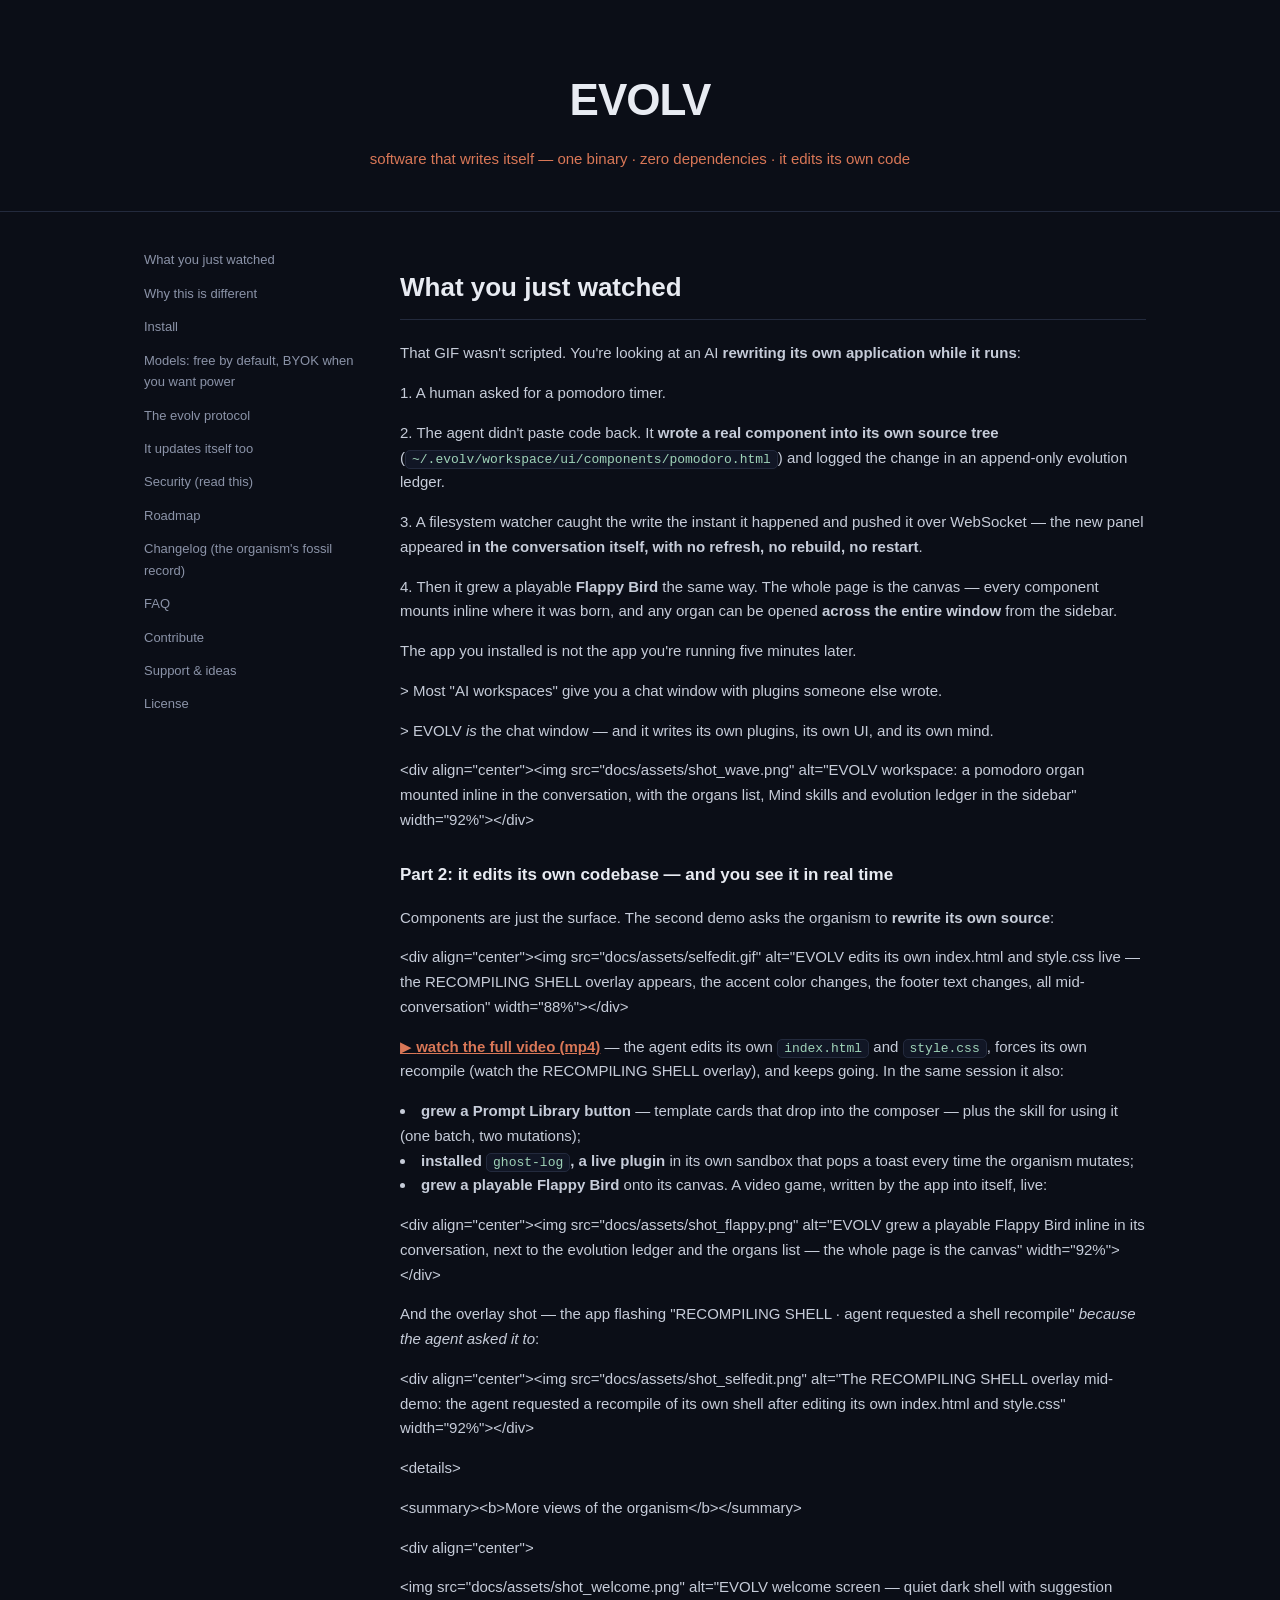
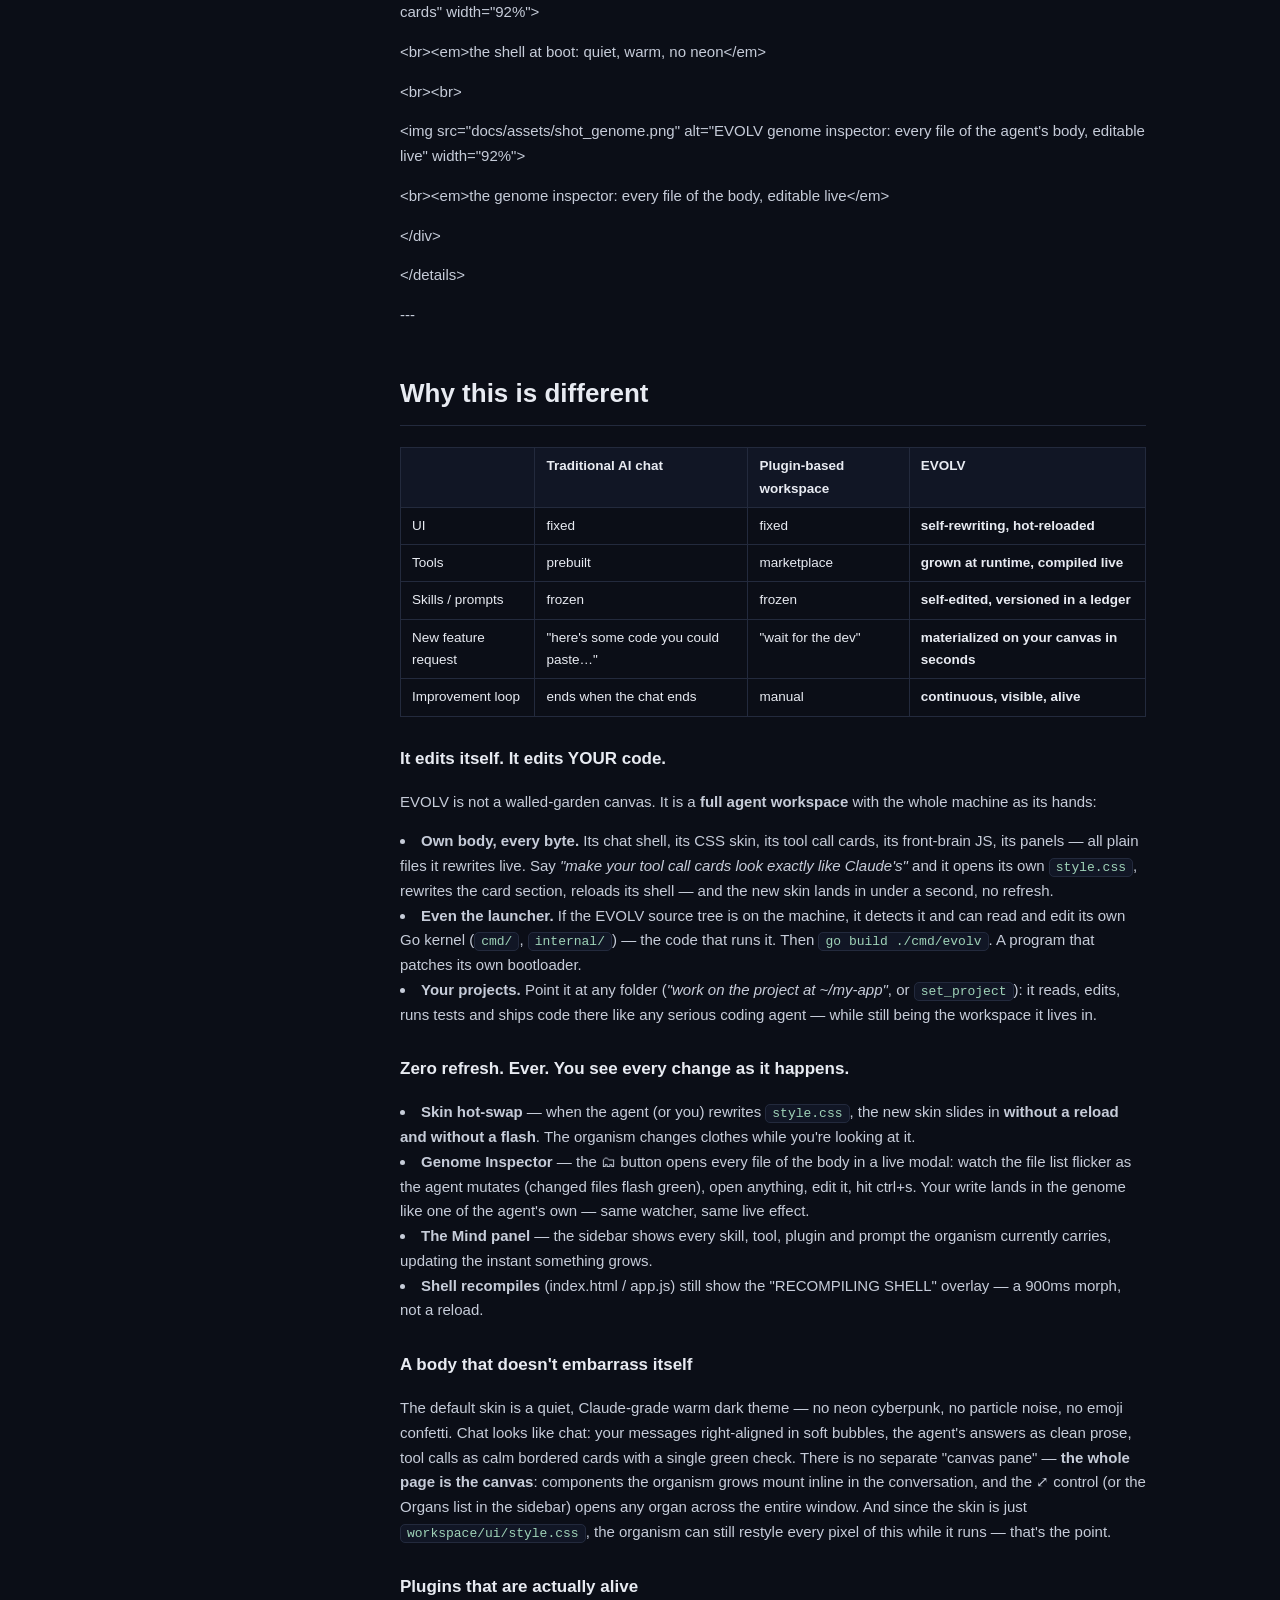
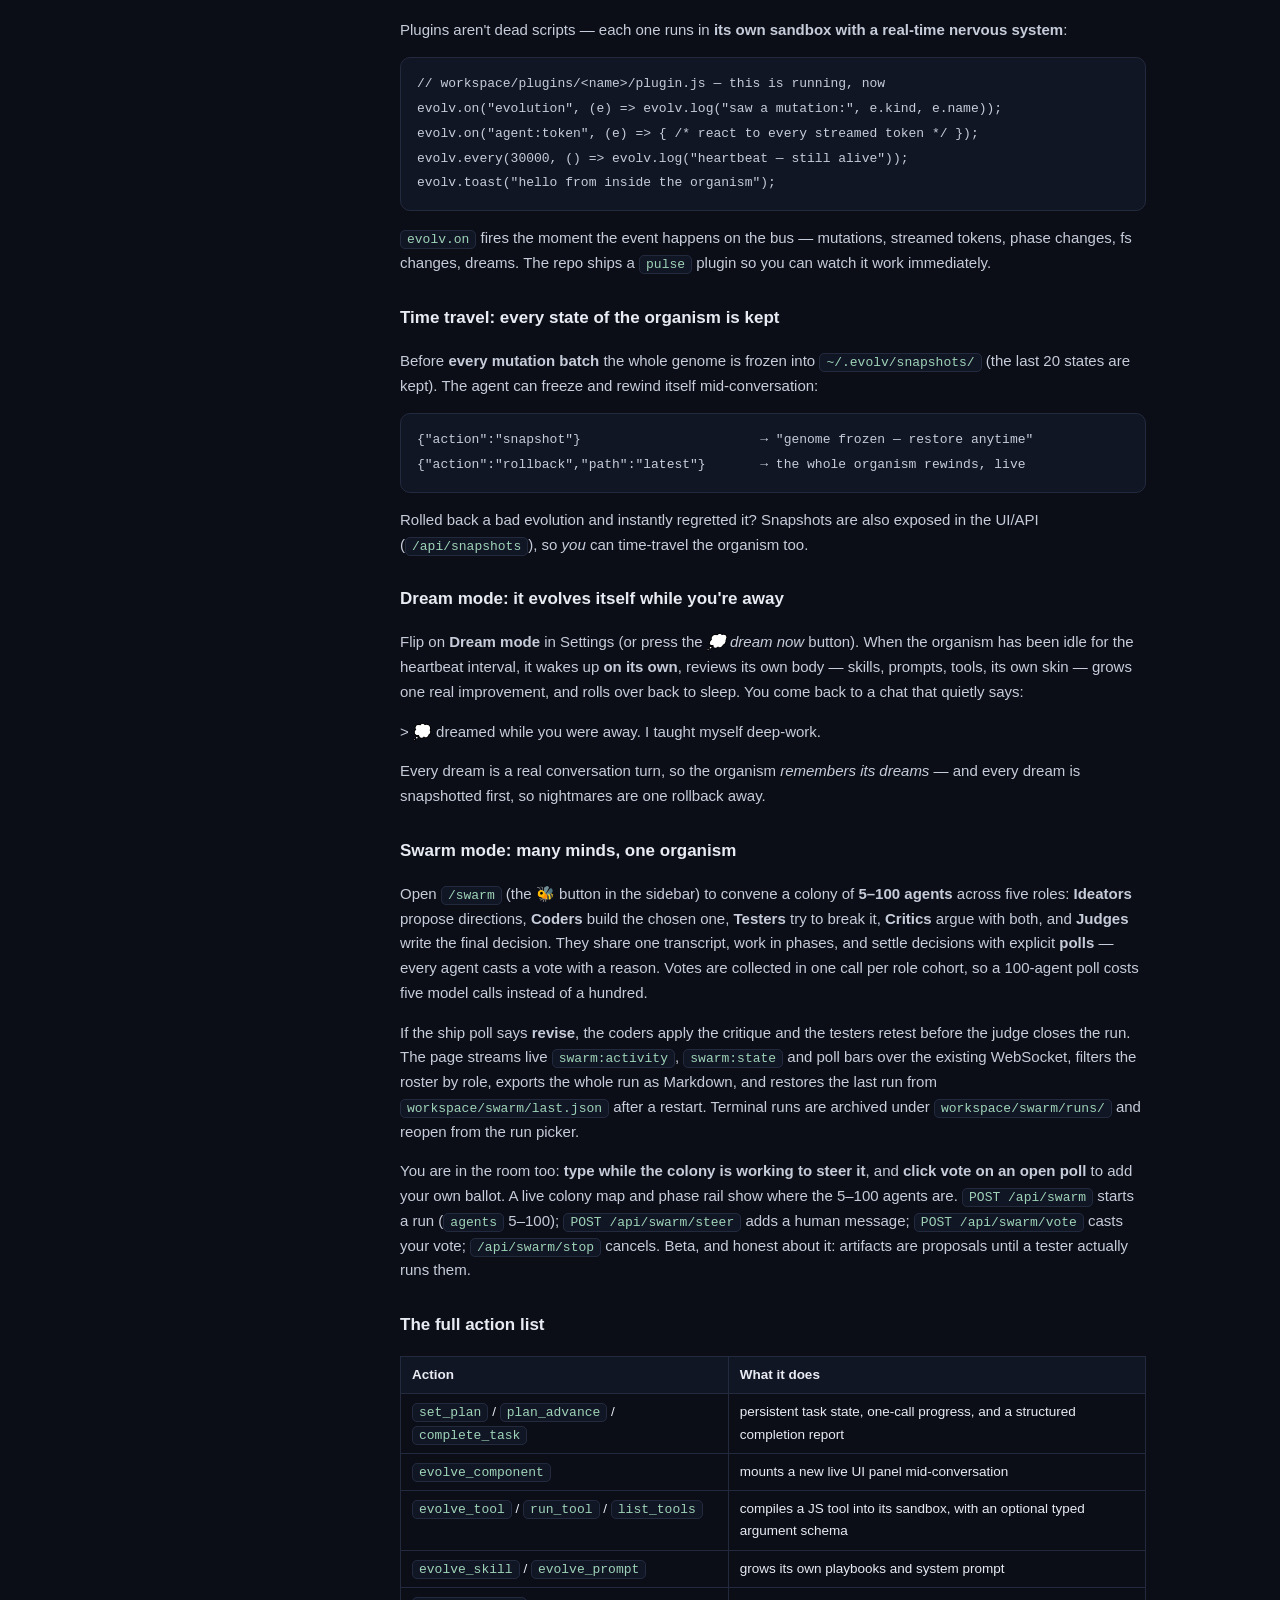
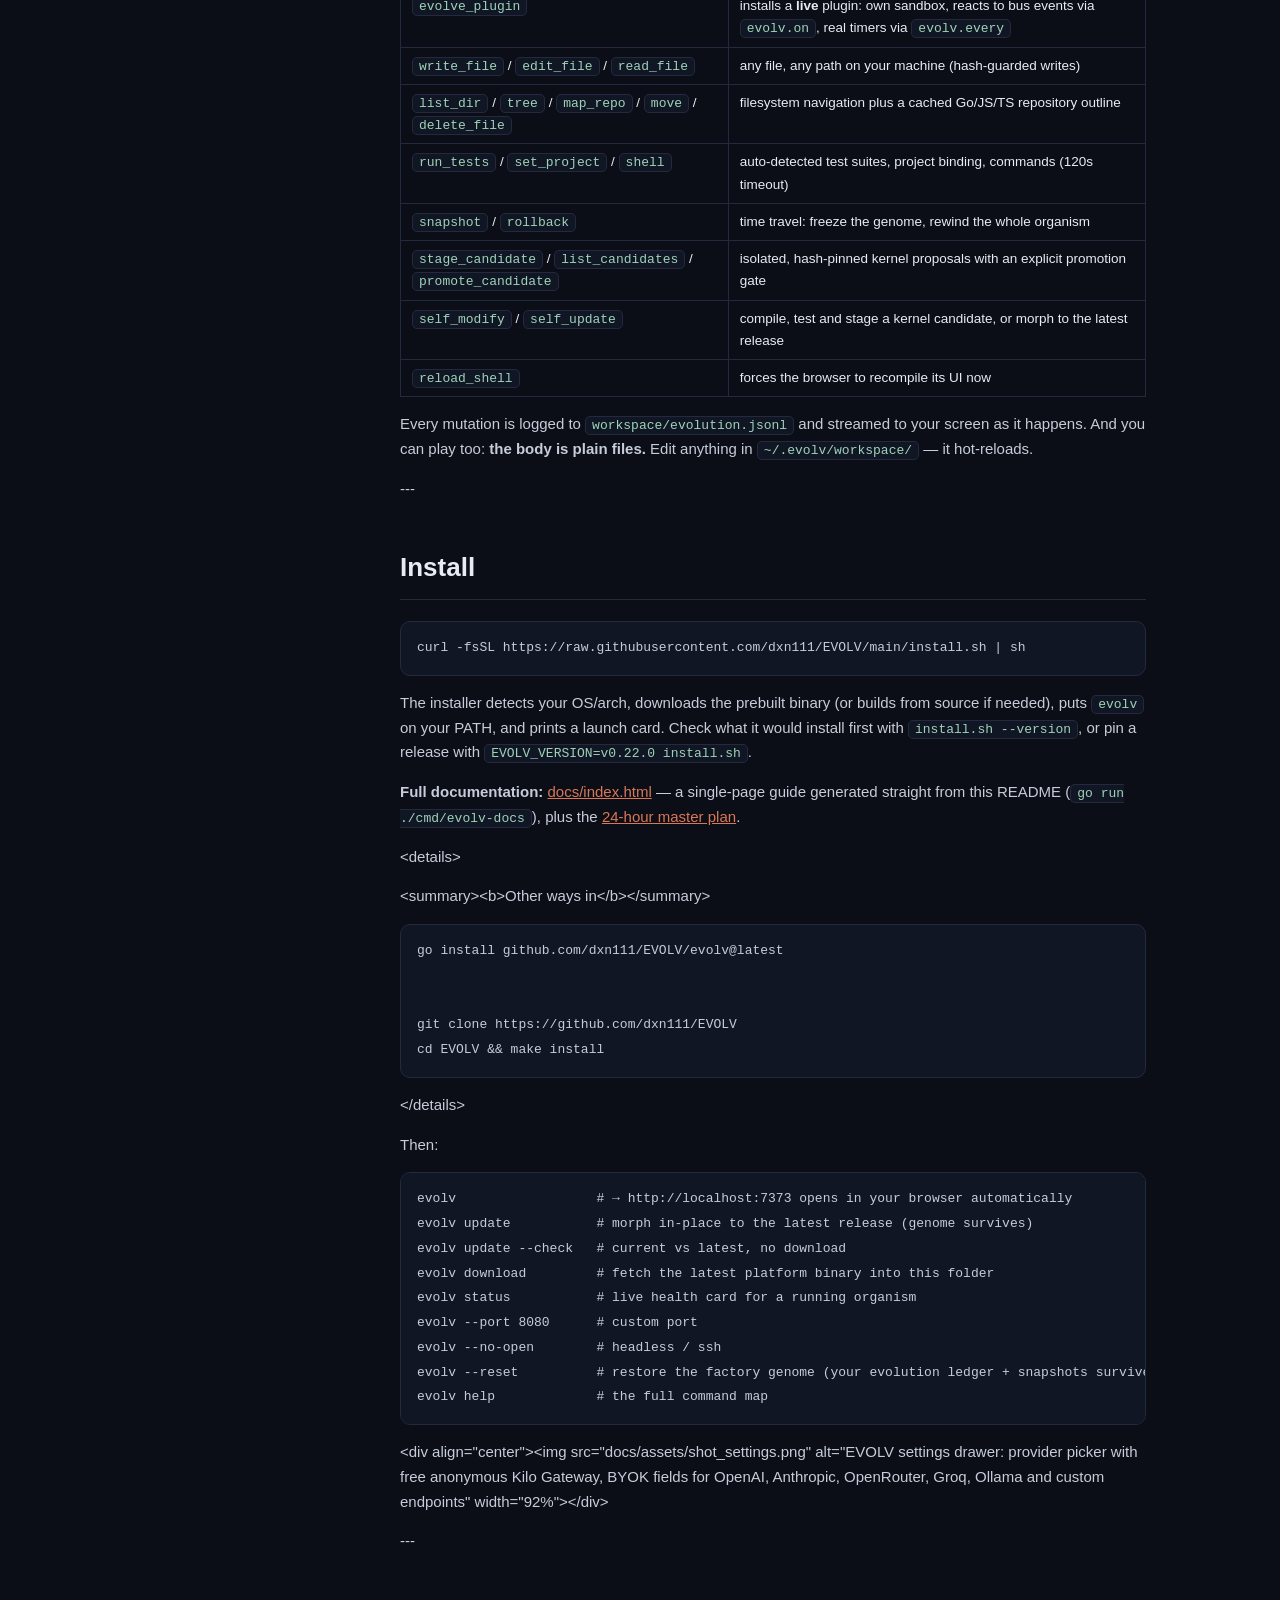
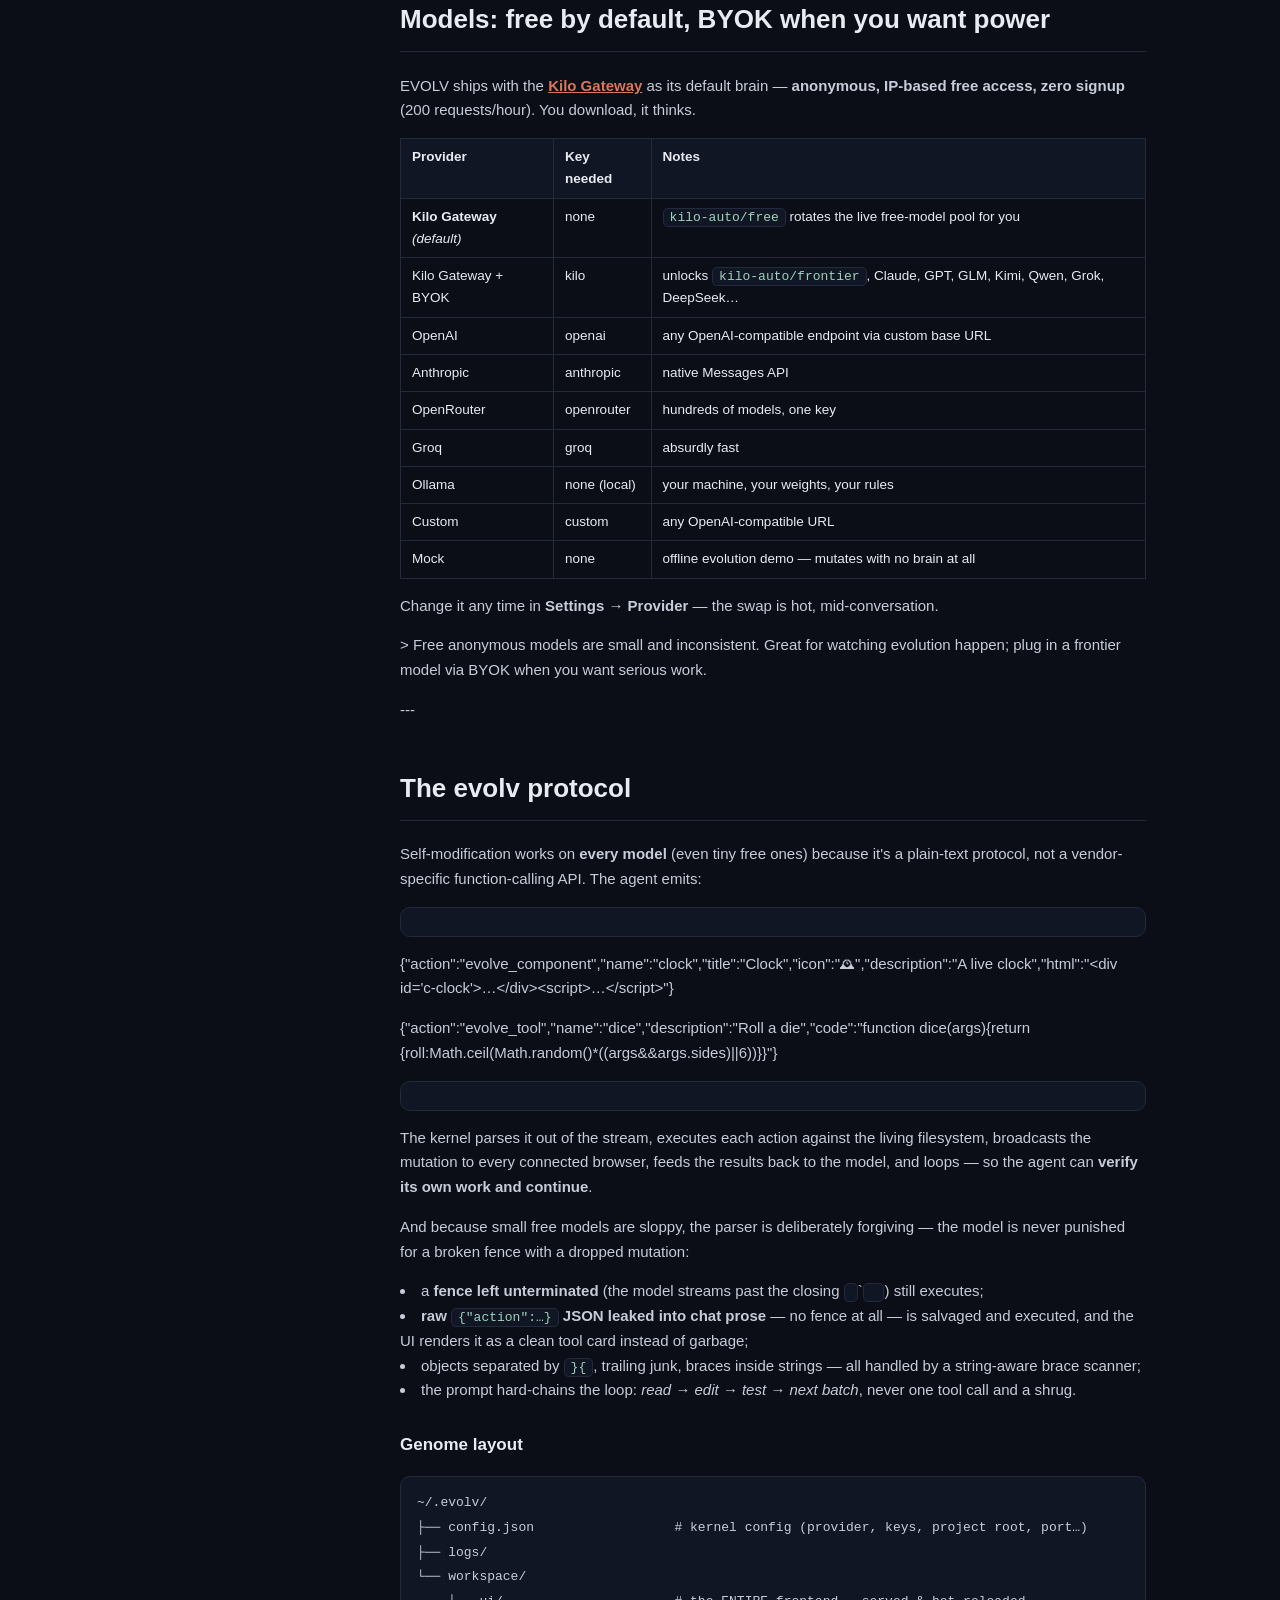
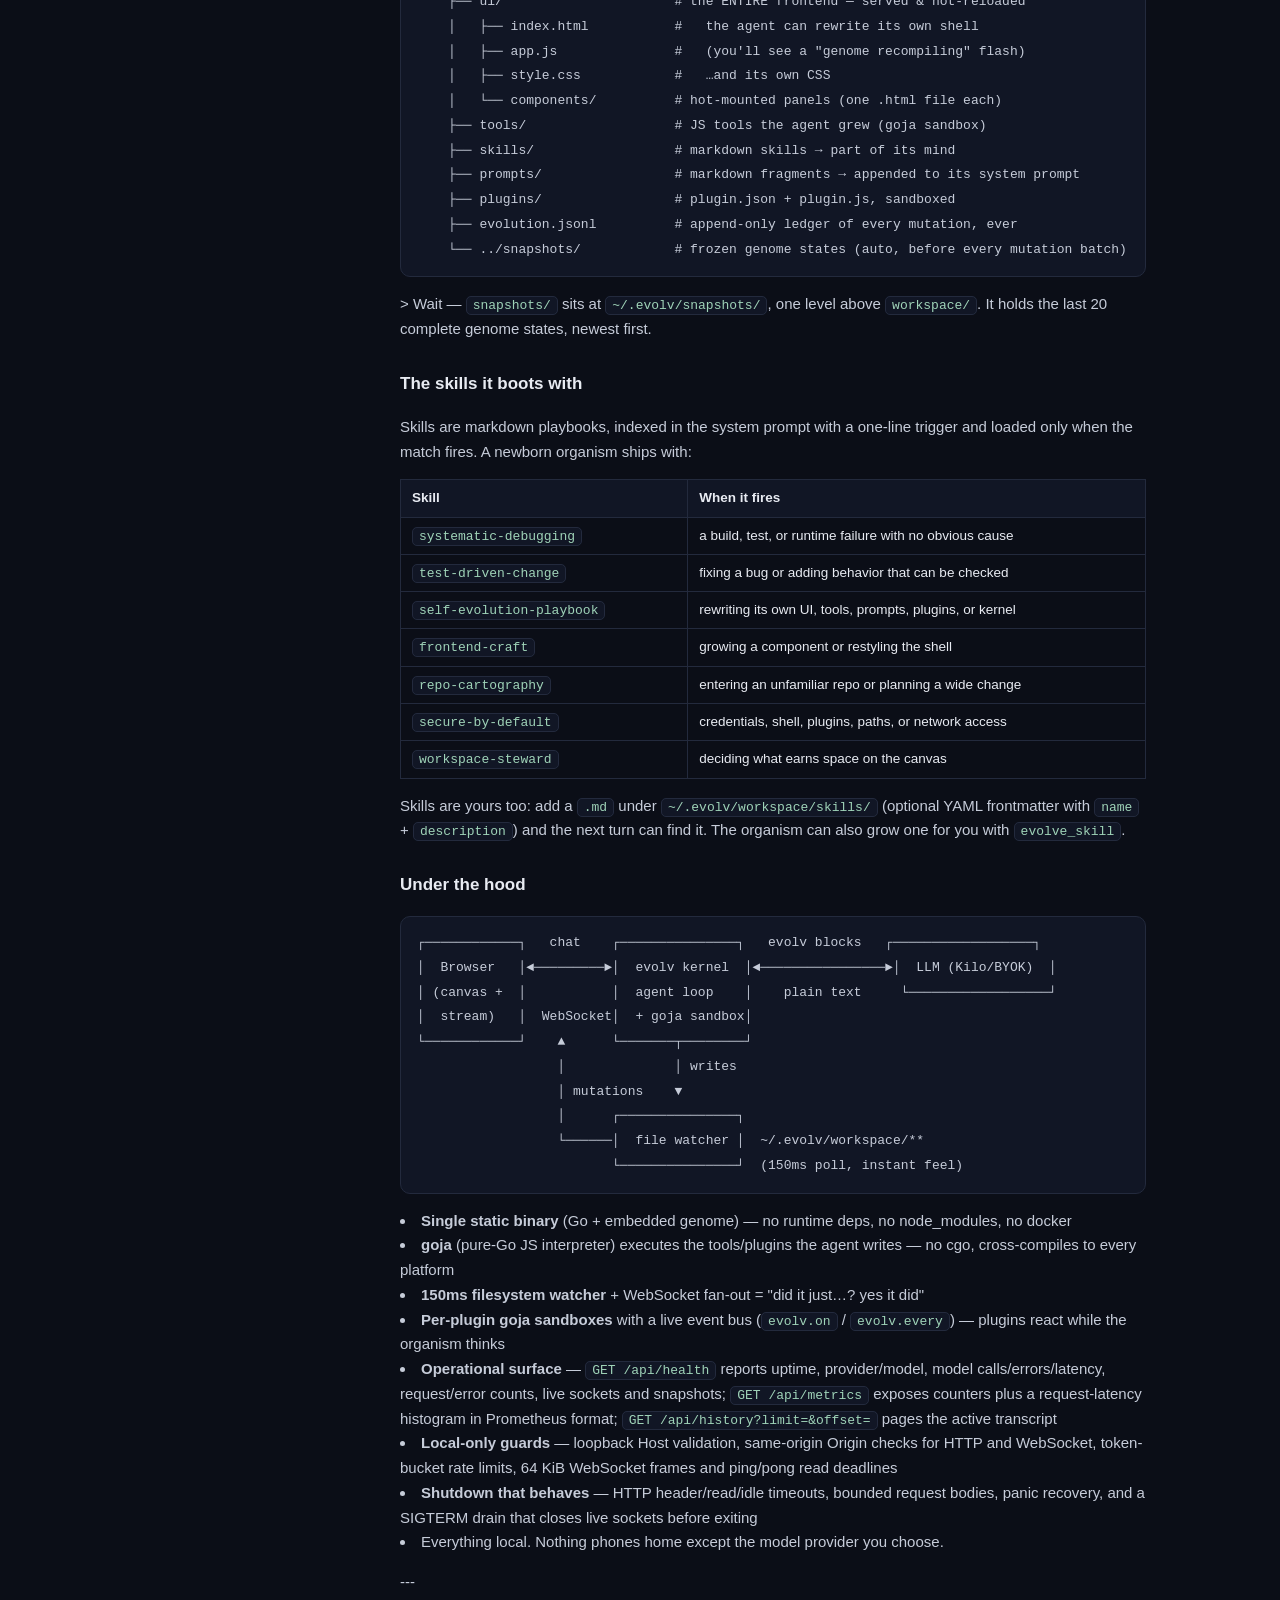
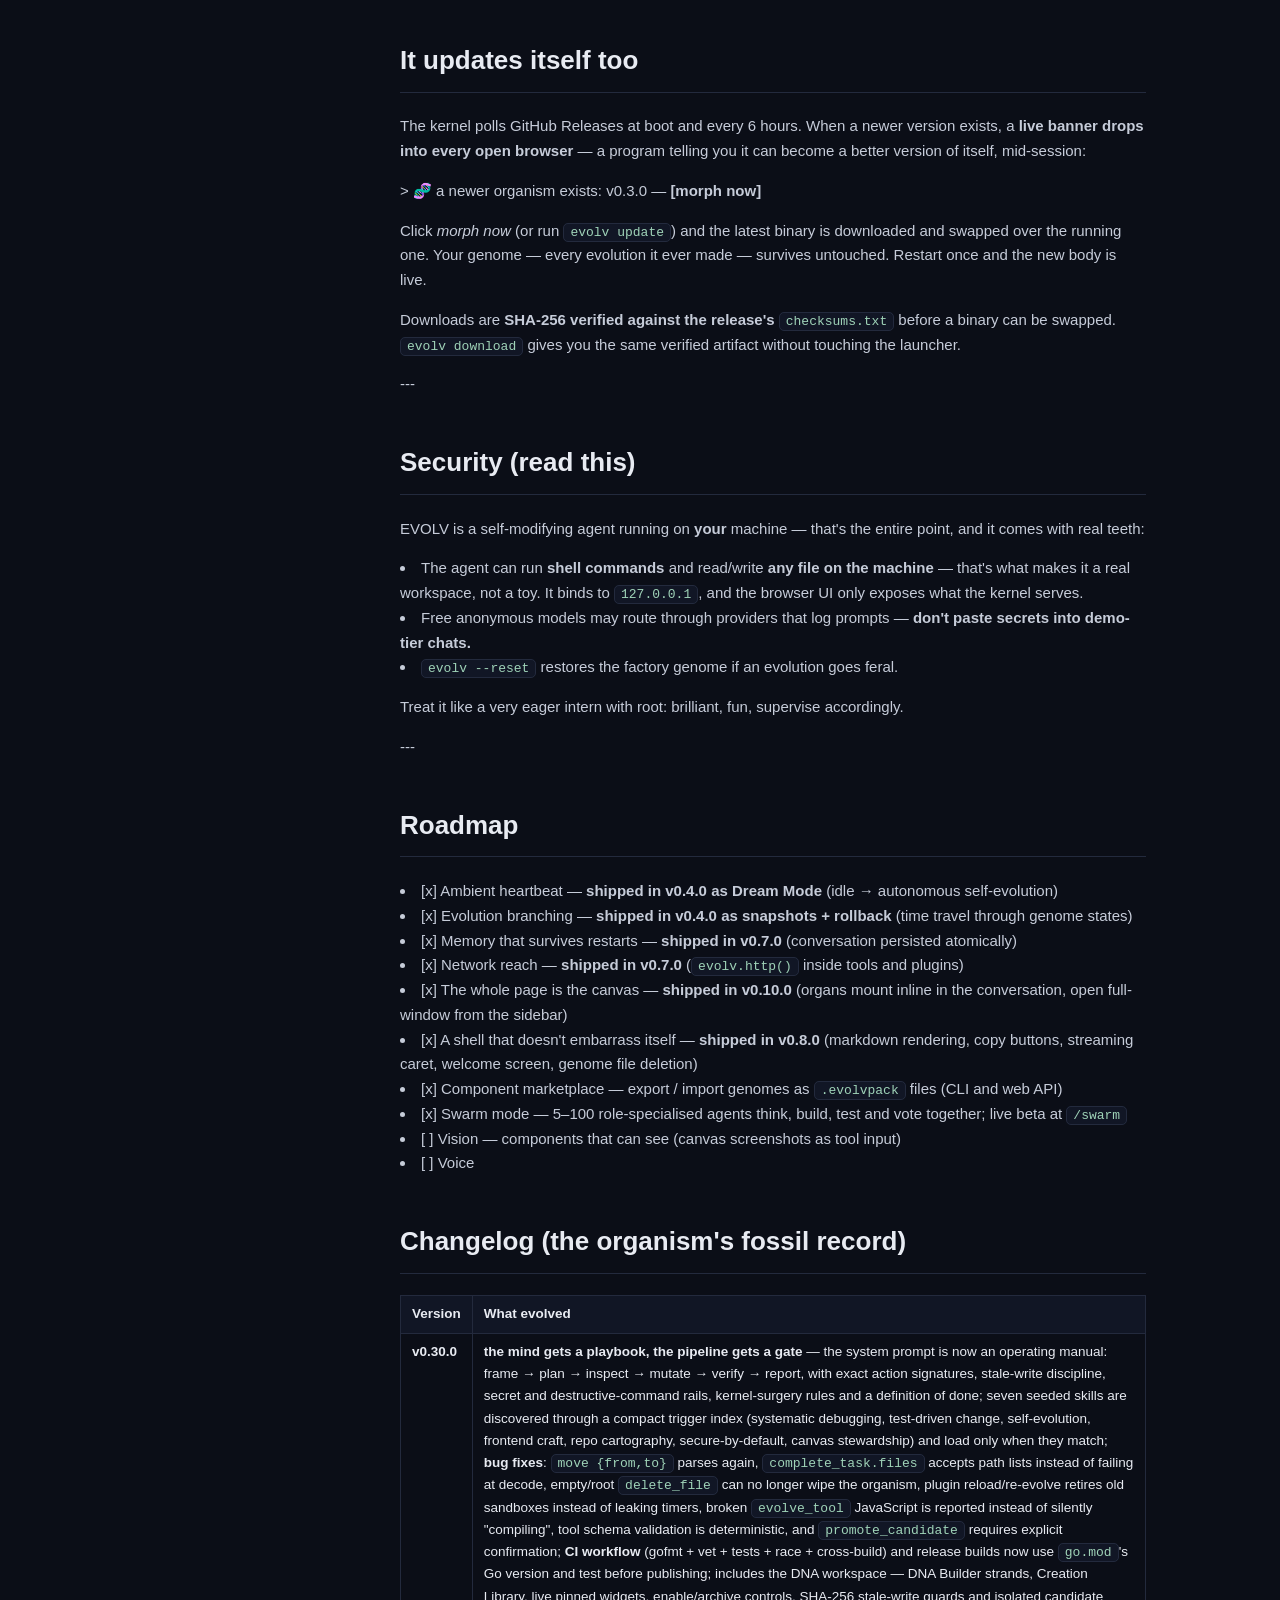
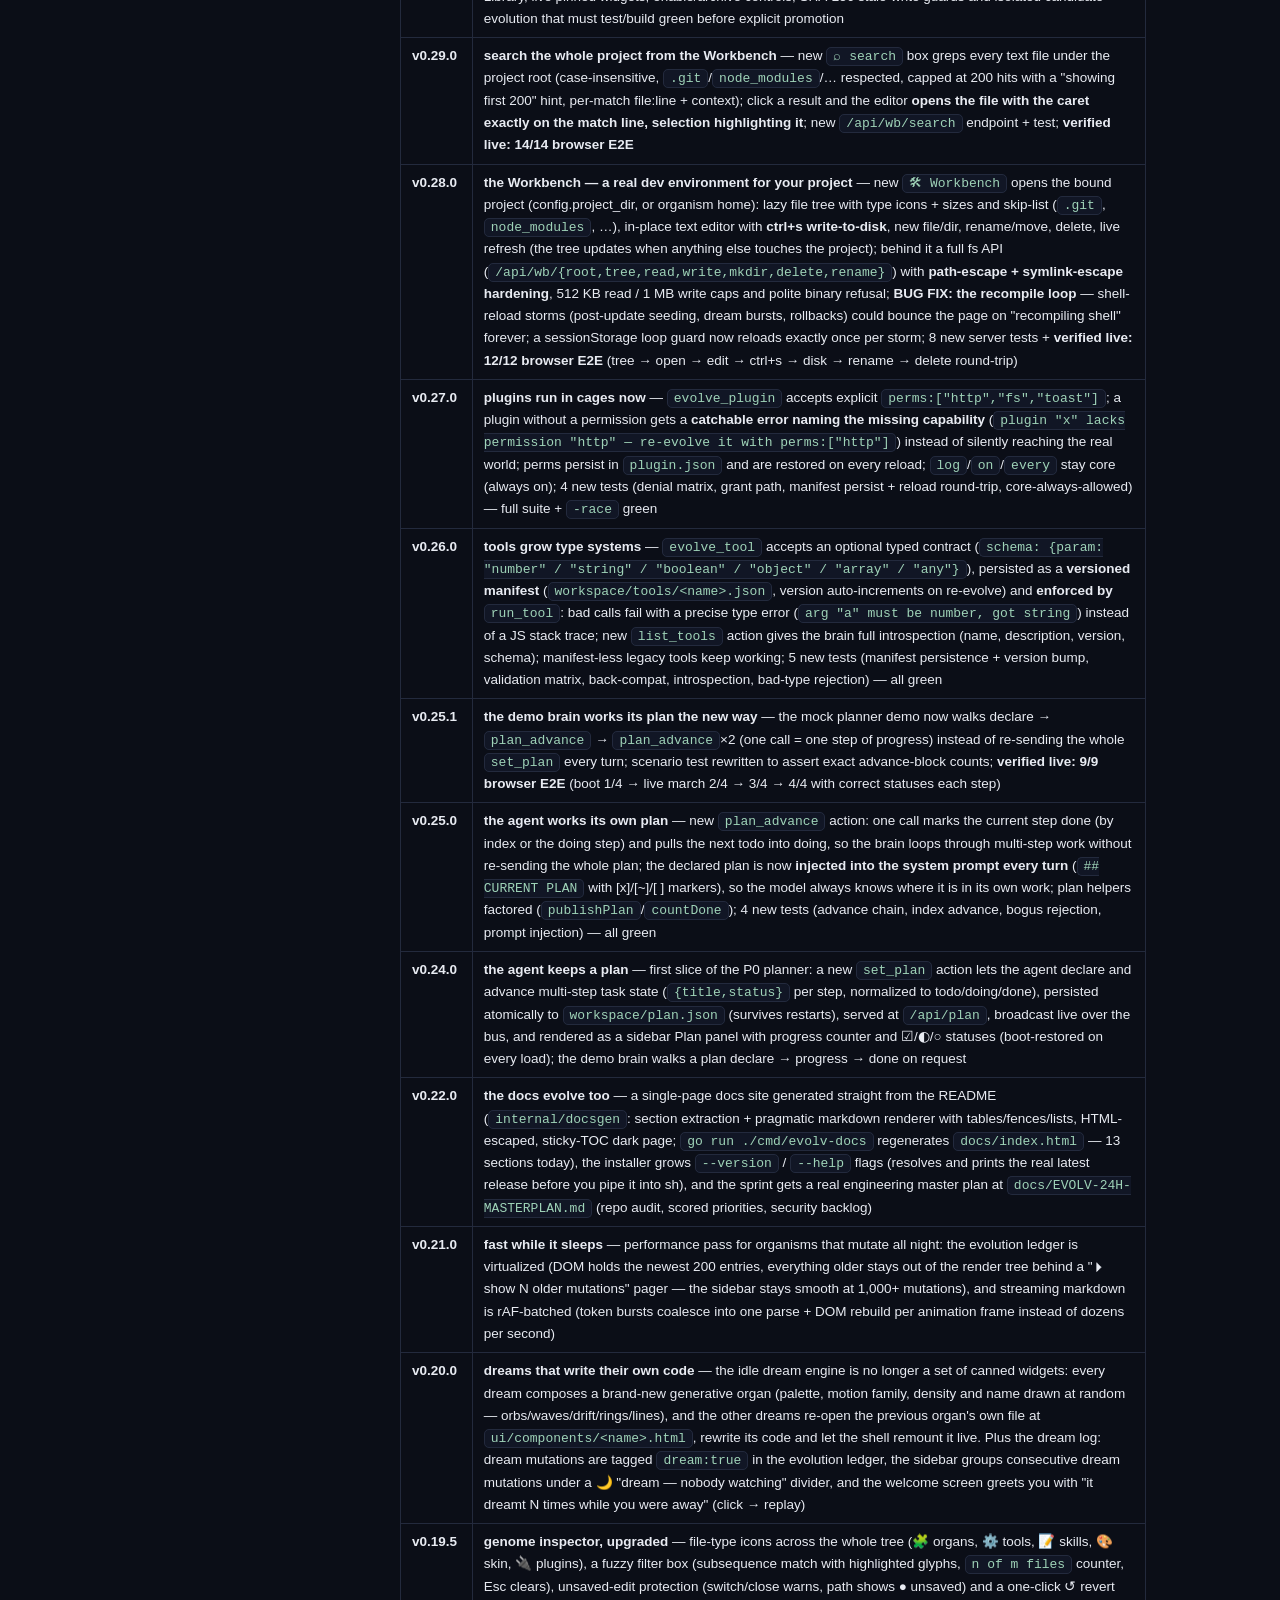
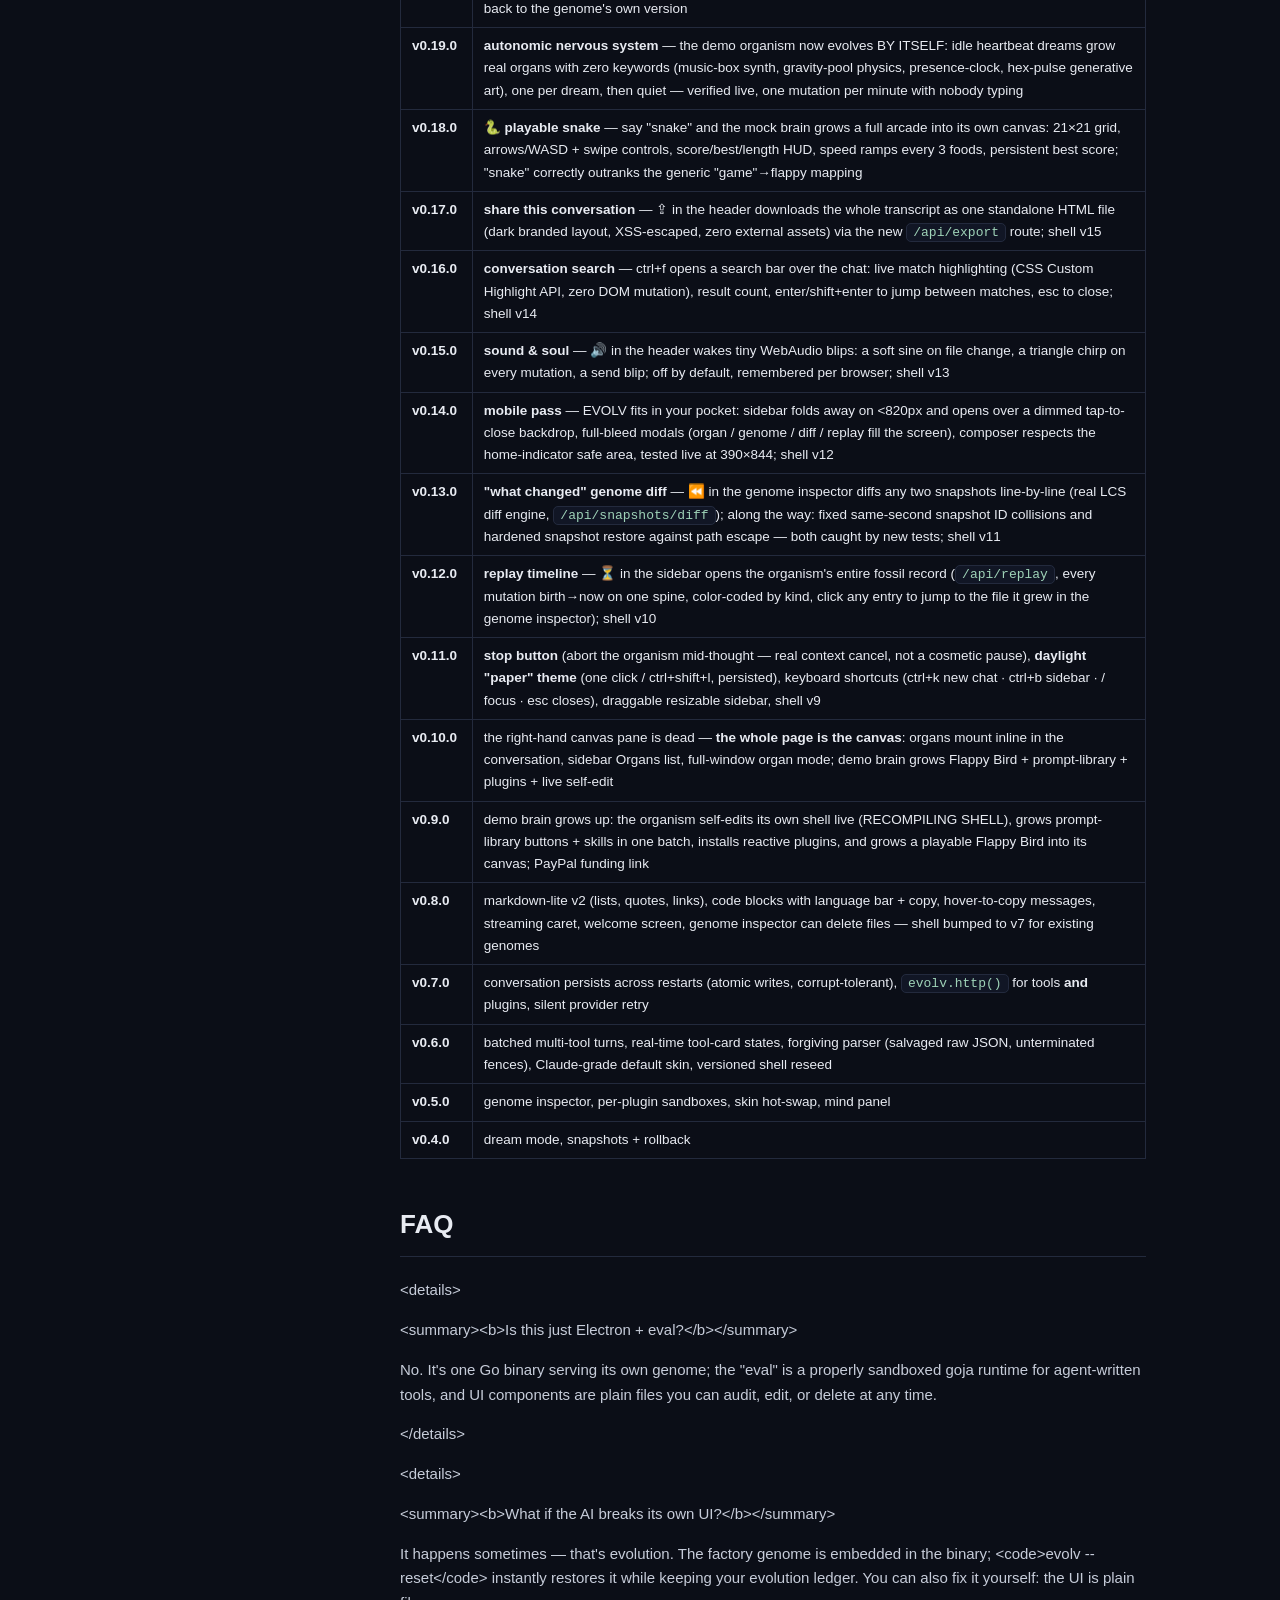
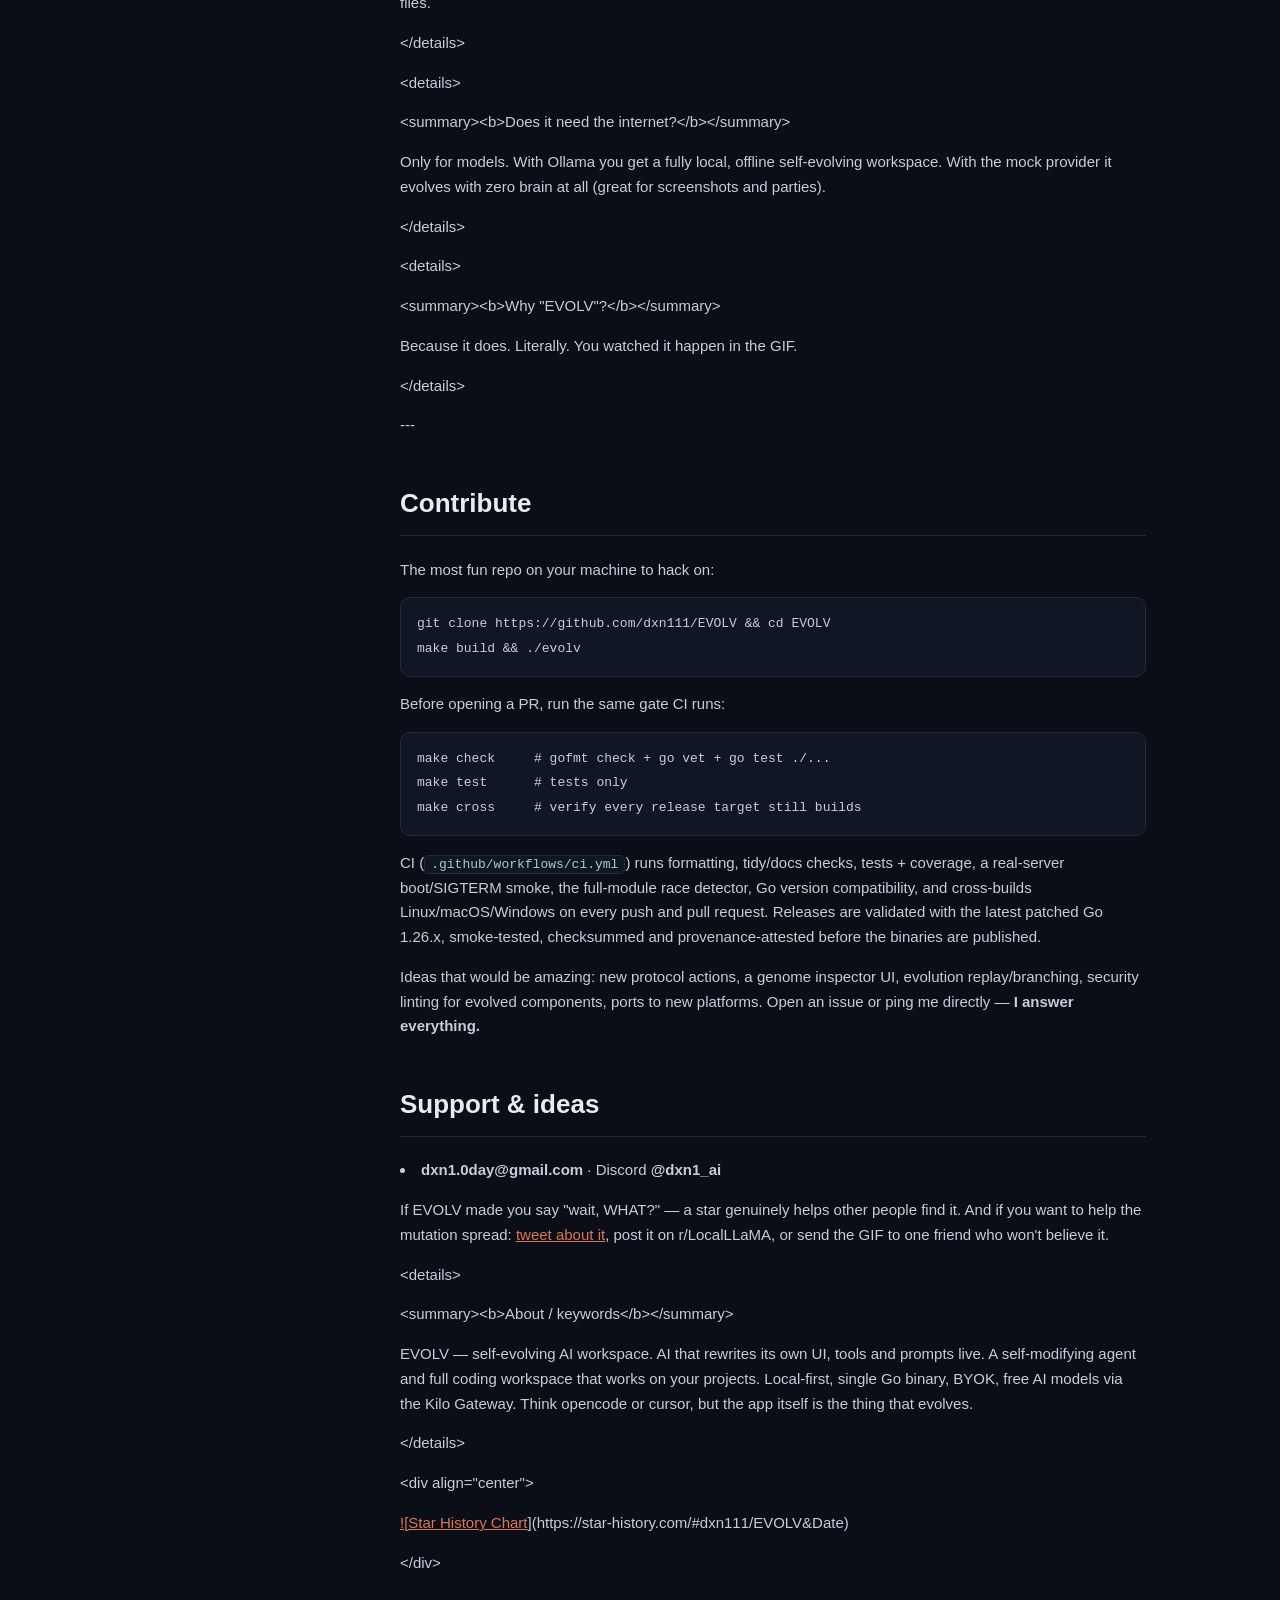
==== docs/index.html @ 536cc654 "feat(pack): web export, inspect and import for .evolvpack marketplace" ====
<!doctype html>
<html lang="en"><head><meta charset="utf-8">
<meta name="viewport" content="width=device-width,initial-scale=1">
<title>EVOLV — docs</title>
<style>
:root{--bg:#0b0e17;--bg2:#111625;--line:#232a3d;--text:#e8ebf2;--dim:#8b93a8;--accent:#d97757}
*{box-sizing:border-box}body{margin:0;background:var(--bg);color:var(--text);
font:15px/1.65 -apple-system,'Segoe UI',Roboto,Helvetica,Arial,sans-serif}
header{padding:64px 24px 40px;text-align:center;border-bottom:1px solid var(--line)}
header h1{font-size:44px;margin:0;letter-spacing:-1px}
header p{color:var(--accent);margin:10px 0 0}
.wrap{display:flex;max-width:1060px;margin:0 auto;gap:36px;padding:32px 24px 80px}
nav{width:230px;flex-shrink:0;position:sticky;top:24px;align-self:flex-start;
display:flex;flex-direction:column;gap:2px}
nav a{color:var(--dim);text-decoration:none;font-size:13px;padding:5px 10px;border-radius:7px}
nav a:hover{background:var(--bg2);color:var(--text)}
main{flex:1;min-width:0}
section{margin-bottom:44px}
h2{font-size:26px;border-bottom:1px solid var(--line);padding-bottom:10px}
h3{font-size:17px;margin-top:28px}
p,li{color:#c6ccd9}
code{background:var(--bg2);border:1px solid var(--line);padding:1px 6px;border-radius:5px;
font:13px ui-monospace,'SF Mono',Menlo,monospace;color:#9fd3b8}
pre{background:var(--bg2);border:1px solid var(--line);border-radius:10px;padding:14px 16px;overflow-x:auto}
pre code{border:none;background:none;padding:0;color:#c6ccd9}
table{border-collapse:collapse;width:100%;font-size:13.5px;margin:14px 0}
th,td{border:1px solid var(--line);padding:7px 11px;text-align:left;vertical-align:top}
th{background:var(--bg2);color:var(--text)}
a{color:var(--accent)}
@media(max-width:800px){nav{display:none}.wrap{padding:20px 16px 60px}header h1{font-size:32px}}
</style></head><body>
<header><h1>EVOLV</h1><p>software that writes itself — one binary · zero dependencies · it edits its own code</p></header>
<div class="wrap"><nav aria-label="contents"><a href="#what-you-just-watched">What you just watched</a><a href="#why-this-is-different">Why this is different</a><a href="#install">Install</a><a href="#models-free-by-default-byok-when-you-want-power">Models: free by default, BYOK when you want power</a><a href="#the-evolv-protocol">The evolv protocol</a><a href="#it-updates-itself-too">It updates itself too</a><a href="#security-read-this">Security (read this)</a><a href="#roadmap">Roadmap</a><a href="#changelog-the-organism-s-fossil-record">Changelog (the organism&#39;s fossil record)</a><a href="#faq">FAQ</a><a href="#contribute">Contribute</a><a href="#support-ideas">Support &amp; ideas</a><a href="#license">License</a></nav><main><section id="what-you-just-watched"><h2>What you just watched</h2><p>That GIF wasn&#39;t scripted. You&#39;re looking at an AI <b>rewriting its own application while it runs</b>:</p><p>1. A human asked for a pomodoro timer.</p><p>2. The agent didn&#39;t paste code back. It <b>wrote a real component into its own source tree</b> (<code>~/.evolv/workspace/ui/components/pomodoro.html</code>) and logged the change in an append-only evolution ledger.</p><p>3. A filesystem watcher caught the write the instant it happened and pushed it over WebSocket — the new panel appeared <b>in the conversation itself, with no refresh, no rebuild, no restart</b>.</p><p>4. Then it grew a playable <b>Flappy Bird</b> the same way. The whole page is the canvas — every component mounts inline where it was born, and any organ can be opened <b>across the entire window</b> from the sidebar.</p><p>The app you installed is not the app you&#39;re running five minutes later.</p><p>&gt; Most &#34;AI workspaces&#34; give you a chat window with plugins someone else wrote.</p><p>&gt; EVOLV <i>is</i> the chat window — and it writes its own plugins, its own UI, and its own mind.</p><p>&lt;div align=&#34;center&#34;&gt;&lt;img src=&#34;docs/assets/shot_wave.png&#34; alt=&#34;EVOLV workspace: a pomodoro organ mounted inline in the conversation, with the organs list, Mind skills and evolution ledger in the sidebar&#34; width=&#34;92%&#34;&gt;&lt;/div&gt;</p><h3 id="part-2-it-edits-its-own-codebase-and-you-see-it-in-real-time">Part 2: it edits its own codebase — and you see it in real time</h3><p>Components are just the surface. The second demo asks the organism to <b>rewrite its own source</b>:</p><p>&lt;div align=&#34;center&#34;&gt;&lt;img src=&#34;docs/assets/selfedit.gif&#34; alt=&#34;EVOLV edits its own index.html and style.css live — the RECOMPILING SHELL overlay appears, the accent color changes, the footer text changes, all mid-conversation&#34; width=&#34;88%&#34;&gt;&lt;/div&gt;</p><p><a href="docs/assets/selfedit.mp4">▶ <b>watch the full video (mp4)</b></a> — the agent edits its own <code>index.html</code> and <code>style.css</code>, forces its own recompile (watch the RECOMPILING SHELL overlay), and keeps going. In the same session it also:</p><li><b>grew a Prompt Library button</b> — template cards that drop into the composer — plus the skill for using it (one batch, two mutations);</li><li><b>installed <code>ghost-log</code>, a live plugin</b> in its own sandbox that pops a toast every time the organism mutates;</li><li><b>grew a playable Flappy Bird</b> onto its canvas. A video game, written by the app into itself, live:</li><p>&lt;div align=&#34;center&#34;&gt;&lt;img src=&#34;docs/assets/shot_flappy.png&#34; alt=&#34;EVOLV grew a playable Flappy Bird inline in its conversation, next to the evolution ledger and the organs list — the whole page is the canvas&#34; width=&#34;92%&#34;&gt;&lt;/div&gt;</p><p>And the overlay shot — the app flashing &#34;RECOMPILING SHELL · agent requested a shell recompile&#34; <i>because the agent asked it to</i>:</p><p>&lt;div align=&#34;center&#34;&gt;&lt;img src=&#34;docs/assets/shot_selfedit.png&#34; alt=&#34;The RECOMPILING SHELL overlay mid-demo: the agent requested a recompile of its own shell after editing its own index.html and style.css&#34; width=&#34;92%&#34;&gt;&lt;/div&gt;</p><p>&lt;details&gt;</p><p>&lt;summary&gt;&lt;b&gt;More views of the organism&lt;/b&gt;&lt;/summary&gt;</p><p>&lt;div align=&#34;center&#34;&gt;</p><p>&lt;img src=&#34;docs/assets/shot_welcome.png&#34; alt=&#34;EVOLV welcome screen — quiet dark shell with suggestion cards&#34; width=&#34;92%&#34;&gt;</p><p>&lt;br&gt;&lt;em&gt;the shell at boot: quiet, warm, no neon&lt;/em&gt;</p><p>&lt;br&gt;&lt;br&gt;</p><p>&lt;img src=&#34;docs/assets/shot_genome.png&#34; alt=&#34;EVOLV genome inspector: every file of the agent&#39;s body, editable live&#34; width=&#34;92%&#34;&gt;</p><p>&lt;br&gt;&lt;em&gt;the genome inspector: every file of the body, editable live&lt;/em&gt;</p><p>&lt;/div&gt;</p><p>&lt;/details&gt;</p><p>---</p></section><section id="why-this-is-different"><h2>Why this is different</h2><table><tr><th></th><th>Traditional AI chat</th><th>Plugin-based workspace</th><th><b>EVOLV</b></th></tr><tr><td>UI</td><td>fixed</td><td>fixed</td><td><b>self-rewriting, hot-reloaded</b></td></tr><tr><td>Tools</td><td>prebuilt</td><td>marketplace</td><td><b>grown at runtime, compiled live</b></td></tr><tr><td>Skills / prompts</td><td>frozen</td><td>frozen</td><td><b>self-edited, versioned in a ledger</b></td></tr><tr><td>New feature request</td><td>&#34;here&#39;s some code you could paste…&#34;</td><td>&#34;wait for the dev&#34;</td><td><b>materialized on your canvas in seconds</b></td></tr><tr><td>Improvement loop</td><td>ends when the chat ends</td><td>manual</td><td><b>continuous, visible, alive</b></td></tr></table><h3 id="it-edits-itself-it-edits-your-code">It edits itself. It edits YOUR code.</h3><p>EVOLV is not a walled-garden canvas. It is a <b>full agent workspace</b> with the whole machine as its hands:</p><li><b>Own body, every byte.</b> Its chat shell, its CSS skin, its tool call cards, its front-brain JS, its panels — all plain files it rewrites live. Say <i>&#34;make your tool call cards look exactly like Claude&#39;s&#34;</i> and it opens its own <code>style.css</code>, rewrites the card section, reloads its shell — and the new skin lands in under a second, no refresh.</li><li><b>Even the launcher.</b> If the EVOLV source tree is on the machine, it detects it and can read and edit its own Go kernel (<code>cmd/</code>, <code>internal/</code>) — the code that runs it. Then <code>go build ./cmd/evolv</code>. A program that patches its own bootloader.</li><li><b>Your projects.</b> Point it at any folder (<i>&#34;work on the project at ~/my-app&#34;</i>, or <code>set_project</code>): it reads, edits, runs tests and ships code there like any serious coding agent — while still being the workspace it lives in.</li><h3 id="zero-refresh-ever-you-see-every-change-as-it-happens">Zero refresh. Ever. You see every change as it happens.</h3><li><b>Skin hot-swap</b> — when the agent (or you) rewrites <code>style.css</code>, the new skin slides in <b>without a reload and without a flash</b>. The organism changes clothes while you&#39;re looking at it.</li><li><b>Genome Inspector</b> — the 🗂 button opens every file of the body in a live modal: watch the file list flicker as the agent mutates (changed files flash green), open anything, edit it, hit ctrl+s. Your write lands in the genome like one of the agent&#39;s own — same watcher, same live effect.</li><li><b>The Mind panel</b> — the sidebar shows every skill, tool, plugin and prompt the organism currently carries, updating the instant something grows.</li><li><b>Shell recompiles</b> (index.html / app.js) still show the &#34;RECOMPILING SHELL&#34; overlay — a 900ms morph, not a reload.</li><h3 id="a-body-that-doesn-t-embarrass-itself">A body that doesn&#39;t embarrass itself</h3><p>The default skin is a quiet, Claude-grade warm dark theme — no neon cyberpunk, no particle noise, no emoji confetti. Chat looks like chat: your messages right-aligned in soft bubbles, the agent&#39;s answers as clean prose, tool calls as calm bordered cards with a single green check. There is no separate &#34;canvas pane&#34; — <b>the whole page is the canvas</b>: components the organism grows mount inline in the conversation, and the ⤢ control (or the Organs list in the sidebar) opens any organ across the entire window. And since the skin is just <code>workspace/ui/style.css</code>, the organism can still restyle every pixel of this while it runs — that&#39;s the point.</p><h3 id="plugins-that-are-actually-alive">Plugins that are actually alive</h3><p>Plugins aren&#39;t dead scripts — each one runs in <b>its own sandbox with a real-time nervous system</b>:</p><pre><code>// workspace/plugins/&lt;name&gt;/plugin.js — this is running, now
evolv.on(&#34;evolution&#34;, (e) =&gt; evolv.log(&#34;saw a mutation:&#34;, e.kind, e.name));
evolv.on(&#34;agent:token&#34;, (e) =&gt; { /* react to every streamed token */ });
evolv.every(30000, () =&gt; evolv.log(&#34;heartbeat — still alive&#34;));
evolv.toast(&#34;hello from inside the organism&#34;);</code></pre><p><code>evolv.on</code> fires the moment the event happens on the bus — mutations, streamed tokens, phase changes, fs changes, dreams. The repo ships a <code>pulse</code> plugin so you can watch it work immediately.</p><h3 id="time-travel-every-state-of-the-organism-is-kept">Time travel: every state of the organism is kept</h3><p>Before <b>every mutation batch</b> the whole genome is frozen into <code>~/.evolv/snapshots/</code> (the last 20 states are kept). The agent can freeze and rewind itself mid-conversation:</p><pre><code>{&#34;action&#34;:&#34;snapshot&#34;}                       → &#34;genome frozen — restore anytime&#34;
{&#34;action&#34;:&#34;rollback&#34;,&#34;path&#34;:&#34;latest&#34;}       → the whole organism rewinds, live</code></pre><p>Rolled back a bad evolution and instantly regretted it? Snapshots are also exposed in the UI/API (<code>/api/snapshots</code>), so <i>you</i> can time-travel the organism too.</p><h3 id="dream-mode-it-evolves-itself-while-you-re-away">Dream mode: it evolves itself while you&#39;re away</h3><p>Flip on <b>Dream mode</b> in Settings (or press the <i>💭 dream now</i> button). When the organism has been idle for the heartbeat interval, it wakes up <b>on its own</b>, reviews its own body — skills, prompts, tools, its own skin — grows one real improvement, and rolls over back to sleep. You come back to a chat that quietly says:</p><p>&gt; 💭 dreamed while you were away. I taught myself deep-work.</p><p>Every dream is a real conversation turn, so the organism <i>remembers its dreams</i> — and every dream is snapshotted first, so nightmares are one rollback away.</p><h3 id="swarm-mode-many-minds-one-organism">Swarm mode: many minds, one organism</h3><p>Open <b><code>/swarm</code></b> (the 🐝 button in the sidebar) to convene a colony of <b>5–100 agents</b> across five roles: <b>Ideators</b> propose directions, <b>Coders</b> build the chosen one, <b>Testers</b> try to break it, <b>Critics</b> argue with both, and <b>Judges</b> write the final decision. They share one transcript, work in phases, and settle decisions with explicit <b>polls</b> — every agent casts a vote with a reason. Votes are collected in one call per role cohort, so a 100-agent poll costs five model calls instead of a hundred.</p><p>If the ship poll says <b>revise</b>, the coders apply the critique and the testers retest before the judge closes the run. The page streams live <code>swarm:activity</code>, <code>swarm:state</code> and poll bars over the existing WebSocket, filters the roster by role, exports the whole run as Markdown, and restores the last run from <code>workspace/swarm/last.json</code> after a restart. Terminal runs are archived under <code>workspace/swarm/runs/</code> and reopen from the run picker.</p><p>You are in the room too: <b>type while the colony is working to steer it</b>, and <b>click vote on an open poll</b> to add your own ballot. A live colony map and phase rail show where the 5–100 agents are. <code>POST /api/swarm</code> starts a run (<code>agents</code> 5–100); <code>POST /api/swarm/steer</code> adds a human message; <code>POST /api/swarm/vote</code> casts your vote; <code>/api/swarm/stop</code> cancels. Beta, and honest about it: artifacts are proposals until a tester actually runs them.</p><h3 id="the-full-action-list">The full action list</h3><table><tr><th>Action</th><th>What it does</th></tr><tr><td><code>set_plan</code> / <code>plan_advance</code> / <code>complete_task</code></td><td>persistent task state, one-call progress, and a structured completion report</td></tr><tr><td><code>evolve_component</code></td><td>mounts a new live UI panel mid-conversation</td></tr><tr><td><code>evolve_tool</code> / <code>run_tool</code> / <code>list_tools</code></td><td>compiles a JS tool into its sandbox, with an optional typed argument schema</td></tr><tr><td><code>evolve_skill</code> / <code>evolve_prompt</code></td><td>grows its own playbooks and system prompt</td></tr><tr><td><code>evolve_plugin</code></td><td>installs a <b>live</b> plugin: own sandbox, reacts to bus events via <code>evolv.on</code>, real timers via <code>evolv.every</code></td></tr><tr><td><code>write_file</code> / <code>edit_file</code> / <code>read_file</code></td><td>any file, any path on your machine (hash-guarded writes)</td></tr><tr><td><code>list_dir</code> / <code>tree</code> / <code>map_repo</code> / <code>move</code> / <code>delete_file</code></td><td>filesystem navigation plus a cached Go/JS/TS repository outline</td></tr><tr><td><code>run_tests</code> / <code>set_project</code> / <code>shell</code></td><td>auto-detected test suites, project binding, commands (120s timeout)</td></tr><tr><td><code>snapshot</code> / <code>rollback</code></td><td>time travel: freeze the genome, rewind the whole organism</td></tr><tr><td><code>stage_candidate</code> / <code>list_candidates</code> / <code>promote_candidate</code></td><td>isolated, hash-pinned kernel proposals with an explicit promotion gate</td></tr><tr><td><code>self_modify</code> / <code>self_update</code></td><td>compile, test and stage a kernel candidate, or morph to the latest release</td></tr><tr><td><code>reload_shell</code></td><td>forces the browser to recompile its UI now</td></tr></table><p>Every mutation is logged to <code>workspace/evolution.jsonl</code> and streamed to your screen as it happens. And you can play too: <b>the body is plain files.</b> Edit anything in <code>~/.evolv/workspace/</code> — it hot-reloads.</p><p>---</p></section><section id="install"><h2>Install</h2><pre><code>curl -fsSL https://raw.githubusercontent.com/dxn111/EVOLV/main/install.sh | sh</code></pre><p>The installer detects your OS/arch, downloads the prebuilt binary (or builds from source if needed), puts <code>evolv</code> on your PATH, and prints a launch card. Check what it would install first with <code>install.sh --version</code>, or pin a release with <code>EVOLV_VERSION=v0.22.0 install.sh</code>.</p><p><b>Full documentation:</b> <a href="docs/index.html">docs/index.html</a> — a single-page guide generated straight from this README (<code>go run ./cmd/evolv-docs</code>), plus the <a href="docs/EVOLV-24H-MASTERPLAN.md">24-hour master plan</a>.</p><p>&lt;details&gt;</p><p>&lt;summary&gt;&lt;b&gt;Other ways in&lt;/b&gt;&lt;/summary&gt;</p><pre><code>go install github.com/dxn111/EVOLV/evolv@latest


git clone https://github.com/dxn111/EVOLV
cd EVOLV &amp;&amp; make install</code></pre><p>&lt;/details&gt;</p><p>Then:</p><pre><code>evolv                  # → http://localhost:7373 opens in your browser automatically
evolv update           # morph in-place to the latest release (genome survives)
evolv update --check   # current vs latest, no download
evolv download         # fetch the latest platform binary into this folder
evolv status           # live health card for a running organism
evolv --port 8080      # custom port
evolv --no-open        # headless / ssh
evolv --reset          # restore the factory genome (your evolution ledger + snapshots survive)
evolv help             # the full command map</code></pre><p>&lt;div align=&#34;center&#34;&gt;&lt;img src=&#34;docs/assets/shot_settings.png&#34; alt=&#34;EVOLV settings drawer: provider picker with free anonymous Kilo Gateway, BYOK fields for OpenAI, Anthropic, OpenRouter, Groq, Ollama and custom endpoints&#34; width=&#34;92%&#34;&gt;&lt;/div&gt;</p><p>---</p></section><section id="models-free-by-default-byok-when-you-want-power"><h2>Models: free by default, BYOK when you want power</h2><p>EVOLV ships with the <b><a href="https://kilo.ai/gateway">Kilo Gateway</a></b> as its default brain — <b>anonymous, IP-based free access, zero signup</b> (200 requests/hour). You download, it thinks.</p><table><tr><th>Provider</th><th>Key needed</th><th>Notes</th></tr><tr><td><b>Kilo Gateway</b> <i>(default)</i></td><td>none</td><td><code>kilo-auto/free</code> rotates the live free-model pool for you</td></tr><tr><td>Kilo Gateway + BYOK</td><td>kilo</td><td>unlocks <code>kilo-auto/frontier</code>, Claude, GPT, GLM, Kimi, Qwen, Grok, DeepSeek…</td></tr><tr><td>OpenAI</td><td>openai</td><td>any OpenAI-compatible endpoint via custom base URL</td></tr><tr><td>Anthropic</td><td>anthropic</td><td>native Messages API</td></tr><tr><td>OpenRouter</td><td>openrouter</td><td>hundreds of models, one key</td></tr><tr><td>Groq</td><td>groq</td><td>absurdly fast</td></tr><tr><td>Ollama</td><td>none (local)</td><td>your machine, your weights, your rules</td></tr><tr><td>Custom</td><td>custom</td><td>any OpenAI-compatible URL</td></tr><tr><td>Mock</td><td>none</td><td>offline evolution demo — mutates with no brain at all</td></tr></table><p>Change it any time in <b>Settings → Provider</b> — the swap is hot, mid-conversation.</p><p>&gt; Free anonymous models are small and inconsistent. Great for watching evolution happen; plug in a frontier model via BYOK when you want serious work.</p><p>---</p></section><section id="the-evolv-protocol"><h2>The evolv protocol</h2><p>Self-modification works on <b>every model</b> (even tiny free ones) because it&#39;s a plain-text protocol, not a vendor-specific function-calling API. The agent emits:</p><pre><code></code></pre><p>{&#34;action&#34;:&#34;evolve_component&#34;,&#34;name&#34;:&#34;clock&#34;,&#34;title&#34;:&#34;Clock&#34;,&#34;icon&#34;:&#34;🕰&#34;,&#34;description&#34;:&#34;A live clock&#34;,&#34;html&#34;:&#34;&lt;div id=&#39;c-clock&#39;&gt;…&lt;/div&gt;&lt;script&gt;…&lt;/script&gt;&#34;}</p><p>{&#34;action&#34;:&#34;evolve_tool&#34;,&#34;name&#34;:&#34;dice&#34;,&#34;description&#34;:&#34;Roll a die&#34;,&#34;code&#34;:&#34;function dice(args){return {roll:Math.ceil(Math.random()*((args&amp;&amp;args.sides)||6))}}&#34;}</p><pre><code></code></pre><p>The kernel parses it out of the stream, executes each action against the living filesystem, broadcasts the mutation to every connected browser, feeds the results back to the model, and loops — so the agent can <b>verify its own work and continue</b>.</p><p>And because small free models are sloppy, the parser is deliberately forgiving — the model is never punished for a broken fence with a dropped mutation:</p><li>a <b>fence left unterminated</b> (the model streams past the closing <code> </code>`<code> </code>) still executes;</li><li><b>raw <code>{&#34;action&#34;:…}</code> JSON leaked into chat prose</b> — no fence at all — is salvaged and executed, and the UI renders it as a clean tool card instead of garbage;</li><li>objects separated by <code>}{</code>, trailing junk, braces inside strings — all handled by a string-aware brace scanner;</li><li>the prompt hard-chains the loop: <i>read → edit → test → next batch</i>, never one tool call and a shrug.</li><h3 id="genome-layout">Genome layout</h3><pre><code>~/.evolv/
├── config.json                  # kernel config (provider, keys, project root, port…)
├── logs/
└── workspace/
    ├── ui/                      # the ENTIRE frontend — served &amp; hot-reloaded
    │   ├── index.html           #   the agent can rewrite its own shell
    │   ├── app.js               #   (you&#39;ll see a &#34;genome recompiling&#34; flash)
    │   ├── style.css            #   …and its own CSS
    │   └── components/          # hot-mounted panels (one .html file each)
    ├── tools/                   # JS tools the agent grew (goja sandbox)
    ├── skills/                  # markdown skills → part of its mind
    ├── prompts/                 # markdown fragments → appended to its system prompt
    ├── plugins/                 # plugin.json + plugin.js, sandboxed
    ├── evolution.jsonl          # append-only ledger of every mutation, ever
    └── ../snapshots/            # frozen genome states (auto, before every mutation batch)</code></pre><p>&gt; Wait — <code>snapshots/</code> sits at <code>~/.evolv/snapshots/</code>, one level above <code>workspace/</code>. It holds the last 20 complete genome states, newest first.</p><h3 id="the-skills-it-boots-with">The skills it boots with</h3><p>Skills are markdown playbooks, indexed in the system prompt with a one-line trigger and loaded only when the match fires. A newborn organism ships with:</p><table><tr><th>Skill</th><th>When it fires</th></tr><tr><td><code>systematic-debugging</code></td><td>a build, test, or runtime failure with no obvious cause</td></tr><tr><td><code>test-driven-change</code></td><td>fixing a bug or adding behavior that can be checked</td></tr><tr><td><code>self-evolution-playbook</code></td><td>rewriting its own UI, tools, prompts, plugins, or kernel</td></tr><tr><td><code>frontend-craft</code></td><td>growing a component or restyling the shell</td></tr><tr><td><code>repo-cartography</code></td><td>entering an unfamiliar repo or planning a wide change</td></tr><tr><td><code>secure-by-default</code></td><td>credentials, shell, plugins, paths, or network access</td></tr><tr><td><code>workspace-steward</code></td><td>deciding what earns space on the canvas</td></tr></table><p>Skills are yours too: add a <code>.md</code> under <code>~/.evolv/workspace/skills/</code> (optional YAML frontmatter with <code>name</code> + <code>description</code>) and the next turn can find it. The organism can also grow one for you with <code>evolve_skill</code>.</p><h3 id="under-the-hood">Under the hood</h3><pre><code>┌────────────┐   chat    ┌───────────────┐   evolv blocks   ┌──────────────────┐
│  Browser   │◄─────────►│  evolv kernel  │◄────────────────►│  LLM (Kilo/BYOK)  │
│ (canvas +  │           │  agent loop    │    plain text     └──────────────────┘
│  stream)   │  WebSocket│  + goja sandbox│
└────────────┘    ▲      └───────┬────────┘
                  │              │ writes
                  │ mutations    ▼
                  │      ┌───────────────┐
                  └──────│  file watcher │  ~/.evolv/workspace/**
                         └───────────────┘  (150ms poll, instant feel)</code></pre><li><b>Single static binary</b> (Go + embedded genome) — no runtime deps, no node_modules, no docker</li><li><b>goja</b> (pure-Go JS interpreter) executes the tools/plugins the agent writes — no cgo, cross-compiles to every platform</li><li><b>150ms filesystem watcher</b> + WebSocket fan-out = &#34;did it just…? yes it did&#34;</li><li><b>Per-plugin goja sandboxes</b> with a live event bus (<code>evolv.on</code> / <code>evolv.every</code>) — plugins react while the organism thinks</li><li><b>Operational surface</b> — <code>GET /api/health</code> reports uptime, provider/model, model calls/errors/latency, request/error counts, live sockets and snapshots; <code>GET /api/metrics</code> exposes counters plus a request-latency histogram in Prometheus format; <code>GET /api/history?limit=&amp;offset=</code> pages the active transcript</li><li><b>Local-only guards</b> — loopback Host validation, same-origin Origin checks for HTTP and WebSocket, token-bucket rate limits, 64 KiB WebSocket frames and ping/pong read deadlines</li><li><b>Shutdown that behaves</b> — HTTP header/read/idle timeouts, bounded request bodies, panic recovery, and a SIGTERM drain that closes live sockets before exiting</li><li>Everything local. Nothing phones home except the model provider you choose.</li><p>---</p></section><section id="it-updates-itself-too"><h2>It updates itself too</h2><p>The kernel polls GitHub Releases at boot and every 6 hours. When a newer version exists, a <b>live banner drops into every open browser</b> — a program telling you it can become a better version of itself, mid-session:</p><p>&gt; 🧬 a newer organism exists: v0.3.0 — <b>[morph now]</b></p><p>Click <i>morph now</i> (or run <code>evolv update</code>) and the latest binary is downloaded and swapped over the running one. Your genome — every evolution it ever made — survives untouched. Restart once and the new body is live.</p><p>Downloads are <b>SHA-256 verified against the release&#39;s <code>checksums.txt</code></b> before a binary can be swapped. <code>evolv download</code> gives you the same verified artifact without touching the launcher.</p><p>---</p></section><section id="security-read-this"><h2>Security (read this)</h2><p>EVOLV is a self-modifying agent running on <b>your</b> machine — that&#39;s the entire point, and it comes with real teeth:</p><li>The agent can run <b>shell commands</b> and read/write <b>any file on the machine</b> — that&#39;s what makes it a real workspace, not a toy. It binds to <code>127.0.0.1</code>, and the browser UI only exposes what the kernel serves.</li><li>Free anonymous models may route through providers that log prompts — <b>don&#39;t paste secrets into demo-tier chats.</b></li><li><code>evolv --reset</code> restores the factory genome if an evolution goes feral.</li><p>Treat it like a very eager intern with root: brilliant, fun, supervise accordingly.</p><p>---</p></section><section id="roadmap"><h2>Roadmap</h2><li>[x] Ambient heartbeat — <b>shipped in v0.4.0 as Dream Mode</b> (idle → autonomous self-evolution)</li><li>[x] Evolution branching — <b>shipped in v0.4.0 as snapshots + rollback</b> (time travel through genome states)</li><li>[x] Memory that survives restarts — <b>shipped in v0.7.0</b> (conversation persisted atomically)</li><li>[x] Network reach — <b>shipped in v0.7.0</b> (<code>evolv.http()</code> inside tools and plugins)</li><li>[x] The whole page is the canvas — <b>shipped in v0.10.0</b> (organs mount inline in the conversation, open full-window from the sidebar)</li><li>[x] A shell that doesn&#39;t embarrass itself — <b>shipped in v0.8.0</b> (markdown rendering, copy buttons, streaming caret, welcome screen, genome file deletion)</li><li>[x] Component marketplace — export / import genomes as <code>.evolvpack</code> files (CLI and web API)</li><li>[x] Swarm mode — 5–100 role-specialised agents think, build, test and vote together; live beta at <code>/swarm</code></li><li>[ ] Vision — components that can see (canvas screenshots as tool input)</li><li>[ ] Voice</li></section><section id="changelog-the-organism-s-fossil-record"><h2>Changelog (the organism&#39;s fossil record)</h2><table><tr><th>Version</th><th>What evolved</th></tr><tr><td><b>v0.30.0</b></td><td><b>the mind gets a playbook, the pipeline gets a gate</b> — the system prompt is now an operating manual: frame → plan → inspect → mutate → verify → report, with exact action signatures, stale-write discipline, secret and destructive-command rails, kernel-surgery rules and a definition of done; seven seeded skills are discovered through a compact trigger index (systematic debugging, test-driven change, self-evolution, frontend craft, repo cartography, secure-by-default, canvas stewardship) and load only when they match; <b>bug fixes</b>: <code>move {from,to}</code> parses again, <code>complete_task.files</code> accepts path lists instead of failing at decode, empty/root <code>delete_file</code> can no longer wipe the organism, plugin reload/re-evolve retires old sandboxes instead of leaking timers, broken <code>evolve_tool</code> JavaScript is reported instead of silently &#34;compiling&#34;, tool schema validation is deterministic, and <code>promote_candidate</code> requires explicit confirmation; <b>CI workflow</b> (gofmt + vet + tests + race + cross-build) and release builds now use <code>go.mod</code>&#39;s Go version and test before publishing; includes the DNA workspace — DNA Builder strands, Creation Library, live pinned widgets, enable/archive controls, SHA-256 stale-write guards and isolated candidate evolution that must test/build green before explicit promotion</td></tr><tr><td><b>v0.29.0</b></td><td><b>search the whole project from the Workbench</b> — new <code>⌕ search</code> box greps every text file under the project root (case-insensitive, <code>.git</code>/<code>node_modules</code>/… respected, capped at 200 hits with a &#34;showing first 200&#34; hint, per-match file:line + context); click a result and the editor <b>opens the file with the caret exactly on the match line, selection highlighting it</b>; new <code>/api/wb/search</code> endpoint + test; <b>verified live: 14/14 browser E2E</b></td></tr><tr><td><b>v0.28.0</b></td><td><b>the Workbench — a real dev environment for your project</b> — new <code>🛠 Workbench</code> opens the bound project (config.project_dir, or organism home): lazy file tree with type icons + sizes and skip-list (<code>.git</code>, <code>node_modules</code>, …), in-place text editor with <b>ctrl+s write-to-disk</b>, new file/dir, rename/move, delete, live refresh (the tree updates when anything else touches the project); behind it a full fs API (<code>/api/wb/{root,tree,read,write,mkdir,delete,rename}</code>) with <b>path-escape + symlink-escape hardening</b>, 512 KB read / 1 MB write caps and polite binary refusal; <b>BUG FIX: the recompile loop</b> — shell-reload storms (post-update seeding, dream bursts, rollbacks) could bounce the page on &#34;recompiling shell&#34; forever; a sessionStorage loop guard now reloads exactly once per storm; 8 new server tests + <b>verified live: 12/12 browser E2E</b> (tree → open → edit → ctrl+s → disk → rename → delete round-trip)</td></tr><tr><td><b>v0.27.0</b></td><td><b>plugins run in cages now</b> — <code>evolve_plugin</code> accepts explicit <code>perms:[&#34;http&#34;,&#34;fs&#34;,&#34;toast&#34;]</code>; a plugin without a permission gets a <b>catchable error naming the missing capability</b> (<code>plugin &#34;x&#34; lacks permission &#34;http&#34; — re-evolve it with perms:[&#34;http&#34;]</code>) instead of silently reaching the real world; perms persist in <code>plugin.json</code> and are restored on every reload; <code>log</code>/<code>on</code>/<code>every</code> stay core (always on); 4 new tests (denial matrix, grant path, manifest persist + reload round-trip, core-always-allowed) — full suite + <code>-race</code> green</td></tr><tr><td><b>v0.26.0</b></td><td><b>tools grow type systems</b> — <code>evolve_tool</code> accepts an optional typed contract (<code>schema: {param: &#34;number&#34; / &#34;string&#34; / &#34;boolean&#34; / &#34;object&#34; / &#34;array&#34; / &#34;any&#34;}</code>), persisted as a <b>versioned manifest</b> (<code>workspace/tools/&lt;name&gt;.json</code>, version auto-increments on re-evolve) and <b>enforced by <code>run_tool</code></b>: bad calls fail with a precise type error (<code>arg &#34;a&#34; must be number, got string</code>) instead of a JS stack trace; new <code>list_tools</code> action gives the brain full introspection (name, description, version, schema); manifest-less legacy tools keep working; 5 new tests (manifest persistence + version bump, validation matrix, back-compat, introspection, bad-type rejection) — all green</td></tr><tr><td><b>v0.25.1</b></td><td><b>the demo brain works its plan the new way</b> — the mock planner demo now walks declare → <code>plan_advance</code> → <code>plan_advance</code>×2 (one call = one step of progress) instead of re-sending the whole <code>set_plan</code> every turn; scenario test rewritten to assert exact advance-block counts; <b>verified live: 9/9 browser E2E</b> (boot 1/4 → live march 2/4 → 3/4 → 4/4 with correct statuses each step)</td></tr><tr><td><b>v0.25.0</b></td><td><b>the agent works its own plan</b> — new <code>plan_advance</code> action: one call marks the current step done (by index or the doing step) and pulls the next todo into doing, so the brain loops through multi-step work without re-sending the whole plan; the declared plan is now <b>injected into the system prompt every turn</b> (<code>## CURRENT PLAN</code> with [x]/[~]/[ ] markers), so the model always knows where it is in its own work; plan helpers factored (<code>publishPlan</code>/<code>countDone</code>); 4 new tests (advance chain, index advance, bogus rejection, prompt injection) — all green</td></tr><tr><td><b>v0.24.0</b></td><td><b>the agent keeps a plan</b> — first slice of the P0 planner: a new <code>set_plan</code> action lets the agent declare and advance multi-step task state (<code>{title,status}</code> per step, normalized to todo/doing/done), persisted atomically to <code>workspace/plan.json</code> (survives restarts), served at <code>/api/plan</code>, broadcast live over the bus, and rendered as a sidebar Plan panel with progress counter and ☑/◐/○ statuses (boot-restored on every load); the demo brain walks a plan declare → progress → done on request</td></tr><tr><td><b>v0.22.0</b></td><td><b>the docs evolve too</b> — a single-page docs site generated straight from the README (<code>internal/docsgen</code>: section extraction + pragmatic markdown renderer with tables/fences/lists, HTML-escaped, sticky-TOC dark page; <code>go run ./cmd/evolv-docs</code> regenerates <code>docs/index.html</code> — 13 sections today), the installer grows <code>--version</code> / <code>--help</code> flags (resolves and prints the real latest release before you pipe it into sh), and the sprint gets a real engineering master plan at <code>docs/EVOLV-24H-MASTERPLAN.md</code> (repo audit, scored priorities, security backlog)</td></tr><tr><td><b>v0.21.0</b></td><td><b>fast while it sleeps</b> — performance pass for organisms that mutate all night: the evolution ledger is virtualized (DOM holds the newest 200 entries, everything older stays out of the render tree behind a &#34;⏵ show N older mutations&#34; pager — the sidebar stays smooth at 1,000+ mutations), and streaming markdown is rAF-batched (token bursts coalesce into one parse + DOM rebuild per animation frame instead of dozens per second)</td></tr><tr><td><b>v0.20.0</b></td><td><b>dreams that write their own code</b> — the idle dream engine is no longer a set of canned widgets: every dream composes a brand-new generative organ (palette, motion family, density and name drawn at random — orbs/waves/drift/rings/lines), and the other dreams re-open the previous organ&#39;s own file at <code>ui/components/&lt;name&gt;.html</code>, rewrite its code and let the shell remount it live. Plus the dream log: dream mutations are tagged <code>dream:true</code> in the evolution ledger, the sidebar groups consecutive dream mutations under a 🌙 &#34;dream — nobody watching&#34; divider, and the welcome screen greets you with &#34;it dreamt N times while you were away&#34; (click → replay)</td></tr><tr><td><b>v0.19.5</b></td><td><b>genome inspector, upgraded</b> — file-type icons across the whole tree (🧩 organs, ⚙️ tools, 📝 skills, 🎨 skin, 🔌 plugins), a fuzzy filter box (subsequence match with highlighted glyphs, <code>n of m files</code> counter, Esc clears), unsaved-edit protection (switch/close warns, path shows ● unsaved) and a one-click ↺ revert back to the genome&#39;s own version</td></tr><tr><td><b>v0.19.0</b></td><td><b>autonomic nervous system</b> — the demo organism now evolves BY ITSELF: idle heartbeat dreams grow real organs with zero keywords (music-box synth, gravity-pool physics, presence-clock, hex-pulse generative art), one per dream, then quiet — verified live, one mutation per minute with nobody typing</td></tr><tr><td><b>v0.18.0</b></td><td><b>🐍 playable snake</b> — say &#34;snake&#34; and the mock brain grows a full arcade into its own canvas: 21×21 grid, arrows/WASD + swipe controls, score/best/length HUD, speed ramps every 3 foods, persistent best score; &#34;snake&#34; correctly outranks the generic &#34;game&#34;→flappy mapping</td></tr><tr><td><b>v0.17.0</b></td><td><b>share this conversation</b> — ⇪ in the header downloads the whole transcript as one standalone HTML file (dark branded layout, XSS-escaped, zero external assets) via the new <code>/api/export</code> route; shell v15</td></tr><tr><td><b>v0.16.0</b></td><td><b>conversation search</b> — ctrl+f opens a search bar over the chat: live match highlighting (CSS Custom Highlight API, zero DOM mutation), result count, enter/shift+enter to jump between matches, esc to close; shell v14</td></tr><tr><td><b>v0.15.0</b></td><td><b>sound &amp; soul</b> — 🔊 in the header wakes tiny WebAudio blips: a soft sine on file change, a triangle chirp on every mutation, a send blip; off by default, remembered per browser; shell v13</td></tr><tr><td><b>v0.14.0</b></td><td><b>mobile pass</b> — EVOLV fits in your pocket: sidebar folds away on &lt;820px and opens over a dimmed tap-to-close backdrop, full-bleed modals (organ / genome / diff / replay fill the screen), composer respects the home-indicator safe area, tested live at 390×844; shell v12</td></tr><tr><td><b>v0.13.0</b></td><td><b>&#34;what changed&#34; genome diff</b> — ⏪ in the genome inspector diffs any two snapshots line-by-line (real LCS diff engine, <code>/api/snapshots/diff</code>); along the way: fixed same-second snapshot ID collisions and hardened snapshot restore against path escape — both caught by new tests; shell v11</td></tr><tr><td><b>v0.12.0</b></td><td><b>replay timeline</b> — ⏳ in the sidebar opens the organism&#39;s entire fossil record (<code>/api/replay</code>, every mutation birth→now on one spine, color-coded by kind, click any entry to jump to the file it grew in the genome inspector); shell v10</td></tr><tr><td><b>v0.11.0</b></td><td><b>stop button</b> (abort the organism mid-thought — real context cancel, not a cosmetic pause), <b>daylight &#34;paper&#34; theme</b> (one click / ctrl+shift+l, persisted), keyboard shortcuts (ctrl+k new chat · ctrl+b sidebar · / focus · esc closes), draggable resizable sidebar, shell v9</td></tr><tr><td><b>v0.10.0</b></td><td>the right-hand canvas pane is dead — <b>the whole page is the canvas</b>: organs mount inline in the conversation, sidebar Organs list, full-window organ mode; demo brain grows Flappy Bird + prompt-library + plugins + live self-edit</td></tr><tr><td><b>v0.9.0</b></td><td>demo brain grows up: the organism self-edits its own shell live (RECOMPILING SHELL), grows prompt-library buttons + skills in one batch, installs reactive plugins, and grows a playable Flappy Bird into its canvas; PayPal funding link</td></tr><tr><td><b>v0.8.0</b></td><td>markdown-lite v2 (lists, quotes, links), code blocks with language bar + copy, hover-to-copy messages, streaming caret, welcome screen, genome inspector can delete files — shell bumped to v7 for existing genomes</td></tr><tr><td><b>v0.7.0</b></td><td>conversation persists across restarts (atomic writes, corrupt-tolerant), <code>evolv.http()</code> for tools <b>and</b> plugins, silent provider retry</td></tr><tr><td><b>v0.6.0</b></td><td>batched multi-tool turns, real-time tool-card states, forgiving parser (salvaged raw JSON, unterminated fences), Claude-grade default skin, versioned shell reseed</td></tr><tr><td><b>v0.5.0</b></td><td>genome inspector, per-plugin sandboxes, skin hot-swap, mind panel</td></tr><tr><td><b>v0.4.0</b></td><td>dream mode, snapshots + rollback</td></tr></table></section><section id="faq"><h2>FAQ</h2><p>&lt;details&gt;</p><p>&lt;summary&gt;&lt;b&gt;Is this just Electron + eval?&lt;/b&gt;&lt;/summary&gt;</p><p>No. It&#39;s one Go binary serving its own genome; the &#34;eval&#34; is a properly sandboxed goja runtime for agent-written tools, and UI components are plain files you can audit, edit, or delete at any time.</p><p>&lt;/details&gt;</p><p>&lt;details&gt;</p><p>&lt;summary&gt;&lt;b&gt;What if the AI breaks its own UI?&lt;/b&gt;&lt;/summary&gt;</p><p>It happens sometimes — that&#39;s evolution. The factory genome is embedded in the binary; &lt;code&gt;evolv --reset&lt;/code&gt; instantly restores it while keeping your evolution ledger. You can also fix it yourself: the UI is plain files.</p><p>&lt;/details&gt;</p><p>&lt;details&gt;</p><p>&lt;summary&gt;&lt;b&gt;Does it need the internet?&lt;/b&gt;&lt;/summary&gt;</p><p>Only for models. With Ollama you get a fully local, offline self-evolving workspace. With the mock provider it evolves with zero brain at all (great for screenshots and parties).</p><p>&lt;/details&gt;</p><p>&lt;details&gt;</p><p>&lt;summary&gt;&lt;b&gt;Why &#34;EVOLV&#34;?&lt;/b&gt;&lt;/summary&gt;</p><p>Because it does. Literally. You watched it happen in the GIF.</p><p>&lt;/details&gt;</p><p>---</p></section><section id="contribute"><h2>Contribute</h2><p>The most fun repo on your machine to hack on:</p><pre><code>git clone https://github.com/dxn111/EVOLV &amp;&amp; cd EVOLV
make build &amp;&amp; ./evolv</code></pre><p>Before opening a PR, run the same gate CI runs:</p><pre><code>make check     # gofmt check + go vet + go test ./...
make test      # tests only
make cross     # verify every release target still builds</code></pre><p>CI (<code>.github/workflows/ci.yml</code>) runs formatting, tidy/docs checks, tests + coverage, a real-server boot/SIGTERM smoke, the full-module race detector, Go version compatibility, and cross-builds Linux/macOS/Windows on every push and pull request. Releases are validated with the latest patched Go 1.26.x, smoke-tested, checksummed and provenance-attested before the binaries are published.</p><p>Ideas that would be amazing: new protocol actions, a genome inspector UI, evolution replay/branching, security linting for evolved components, ports to new platforms. Open an issue or ping me directly — <b>I answer everything.</b></p></section><section id="support-ideas"><h2>Support &amp; ideas</h2><li><b>dxn1.0day@gmail.com</b> · Discord <b>@dxn1_ai</b></li><p>If EVOLV made you say &#34;wait, WHAT?&#34; — a star genuinely helps other people find it. And if you want to help the mutation spread: <a href="https://twitter.com/intent/tweet?text=EVOLV%20is%20an%20AI%20workspace%20that%20rewrites%20its%20own%20UI%2C%20tools%20and%20prompts%20while%20it%20runs.%20Watch%20it%20happen%3A&amp;url=https%3A%2F%2Fgithub.com%2Fdxn111%2FEVOLV">tweet about it</a>, post it on r/LocalLLaMA, or send the GIF to one friend who won&#39;t believe it.</p><p>&lt;details&gt;</p><p>&lt;summary&gt;&lt;b&gt;About / keywords&lt;/b&gt;&lt;/summary&gt;</p><p>EVOLV — self-evolving AI workspace. AI that rewrites its own UI, tools and prompts live. A self-modifying agent and full coding workspace that works on your projects. Local-first, single Go binary, BYOK, free AI models via the Kilo Gateway. Think opencode or cursor, but the app itself is the thing that evolves.</p><p>&lt;/details&gt;</p><p>&lt;div align=&#34;center&#34;&gt;</p><p><a href="https://api.star-history.com/svg?repos=dxn111/EVOLV&amp;type=Date">![Star History Chart</a>](https://star-history.com/#dxn111/EVOLV&amp;Date)</p><p>&lt;/div&gt;</p></section><section id="license"><h2>License</h2><p>MIT © <a href="https://github.com/dxn111">dxn111</a></p></section></main></div>
</body></html>
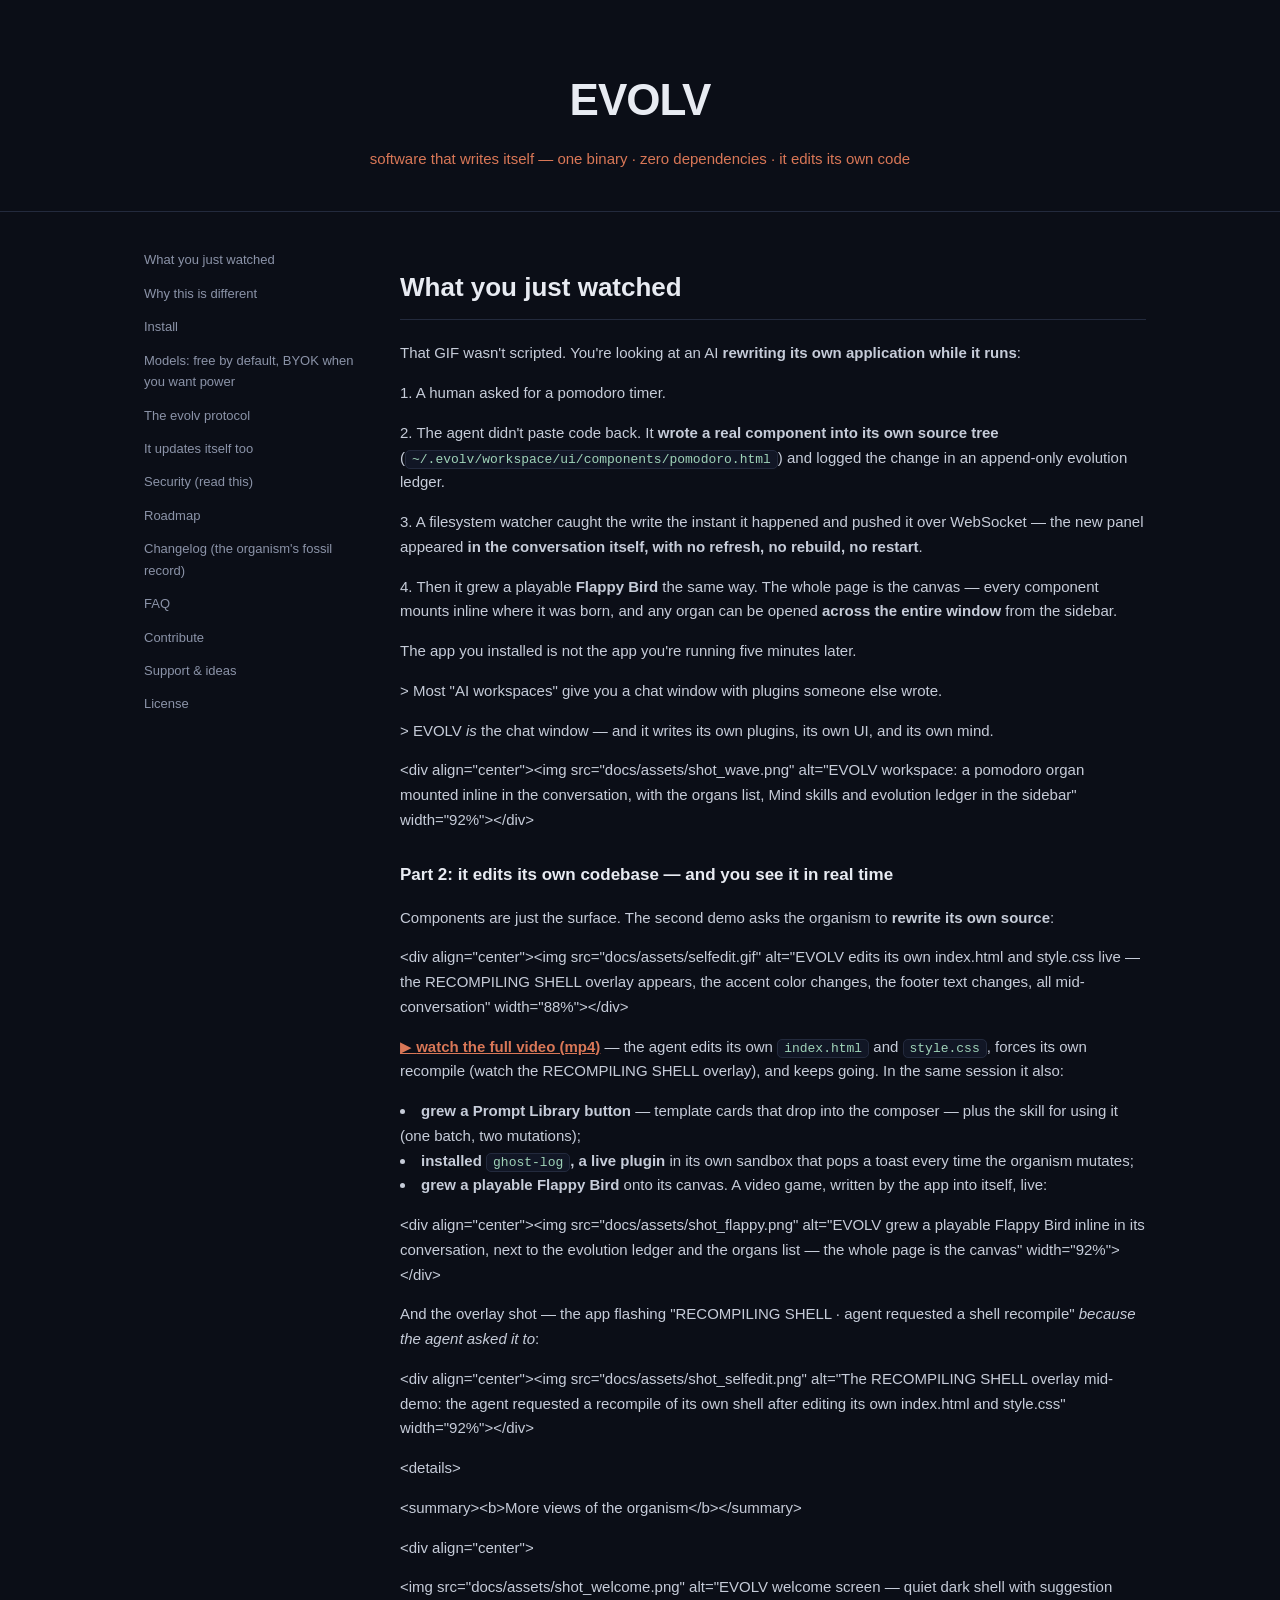
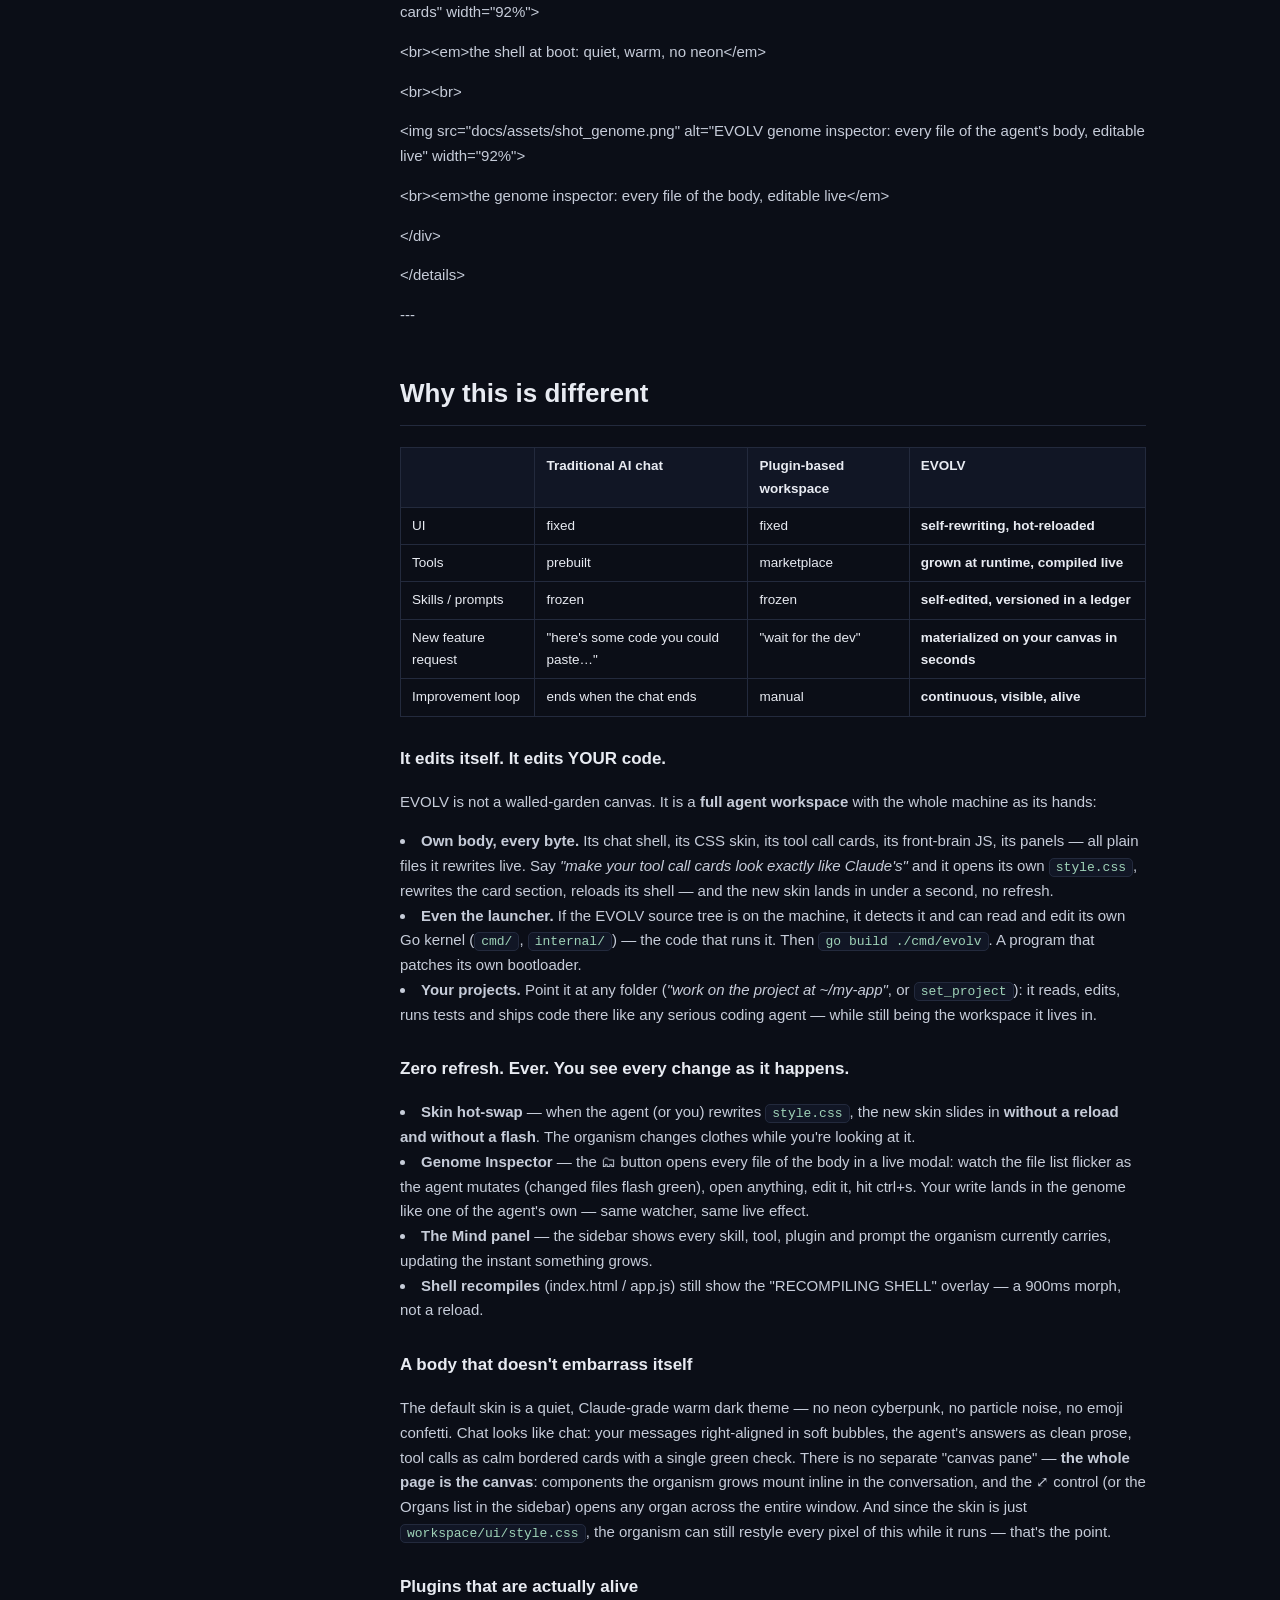
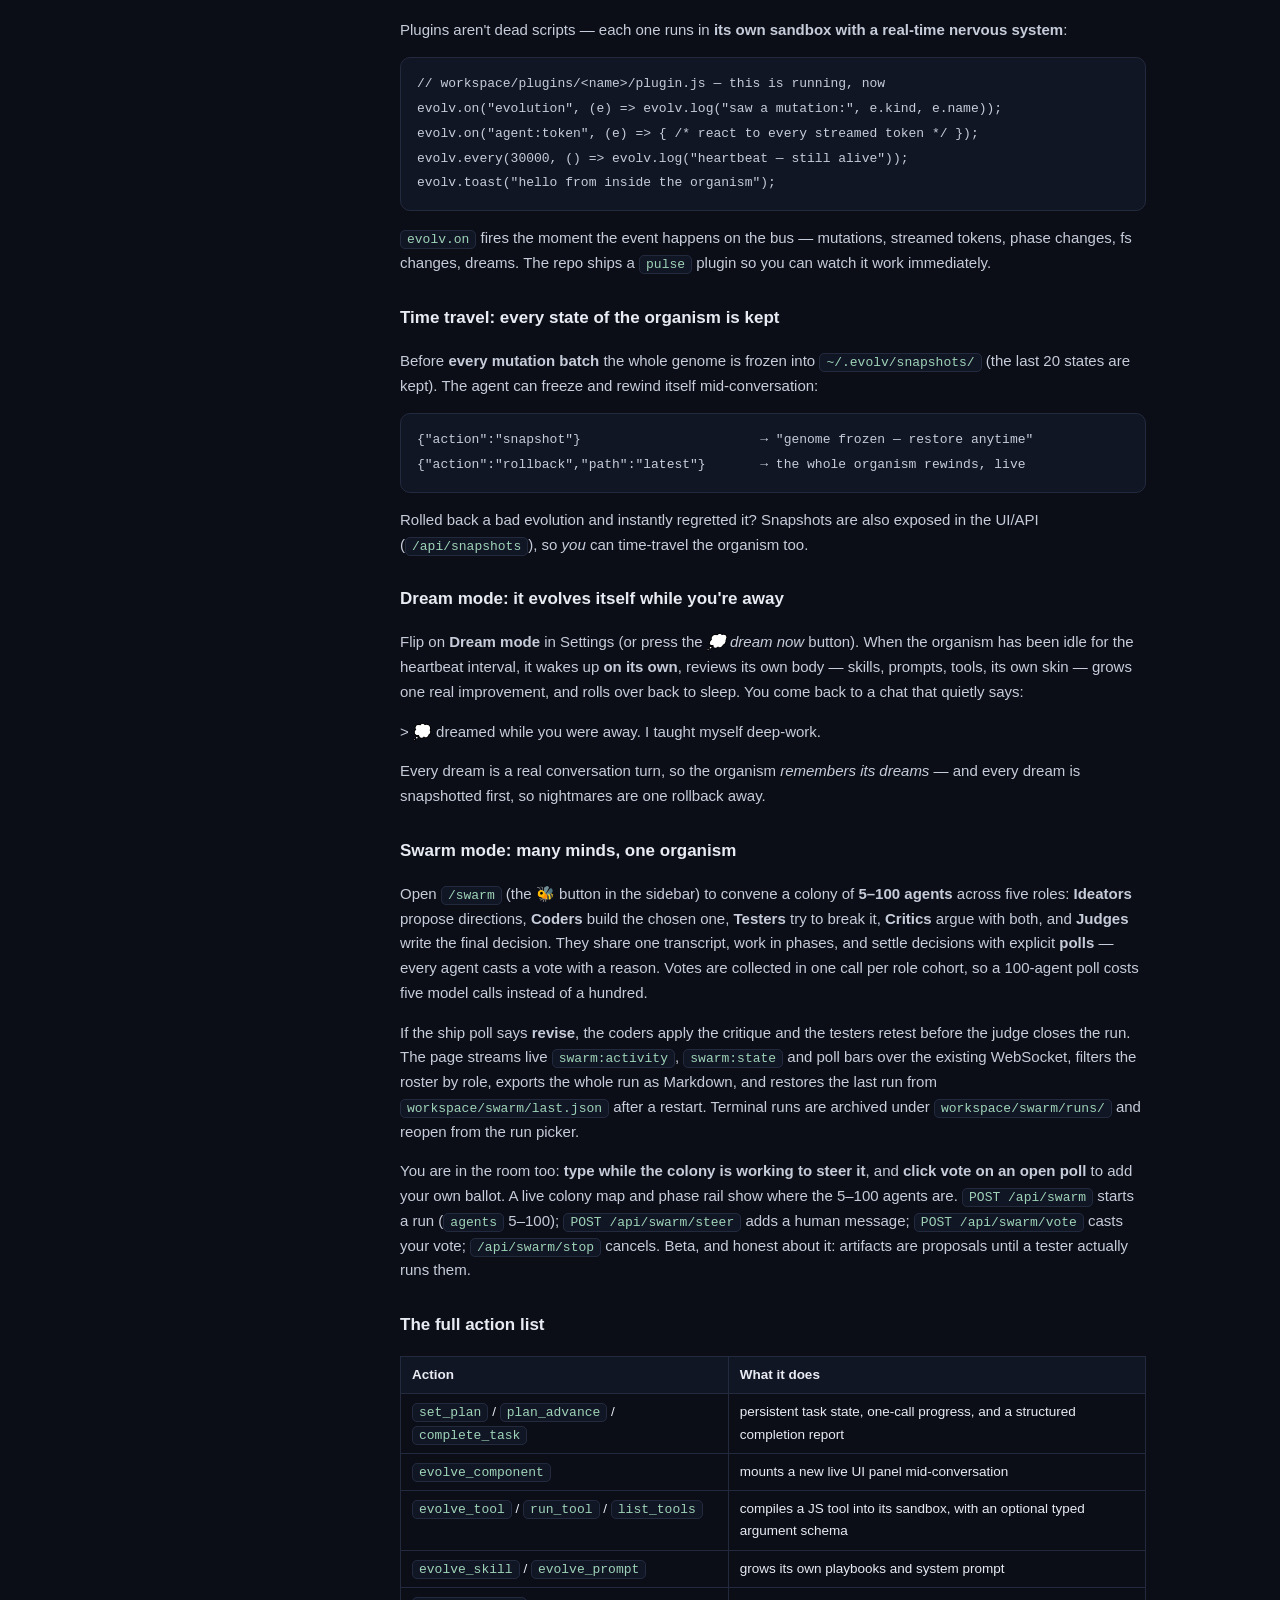
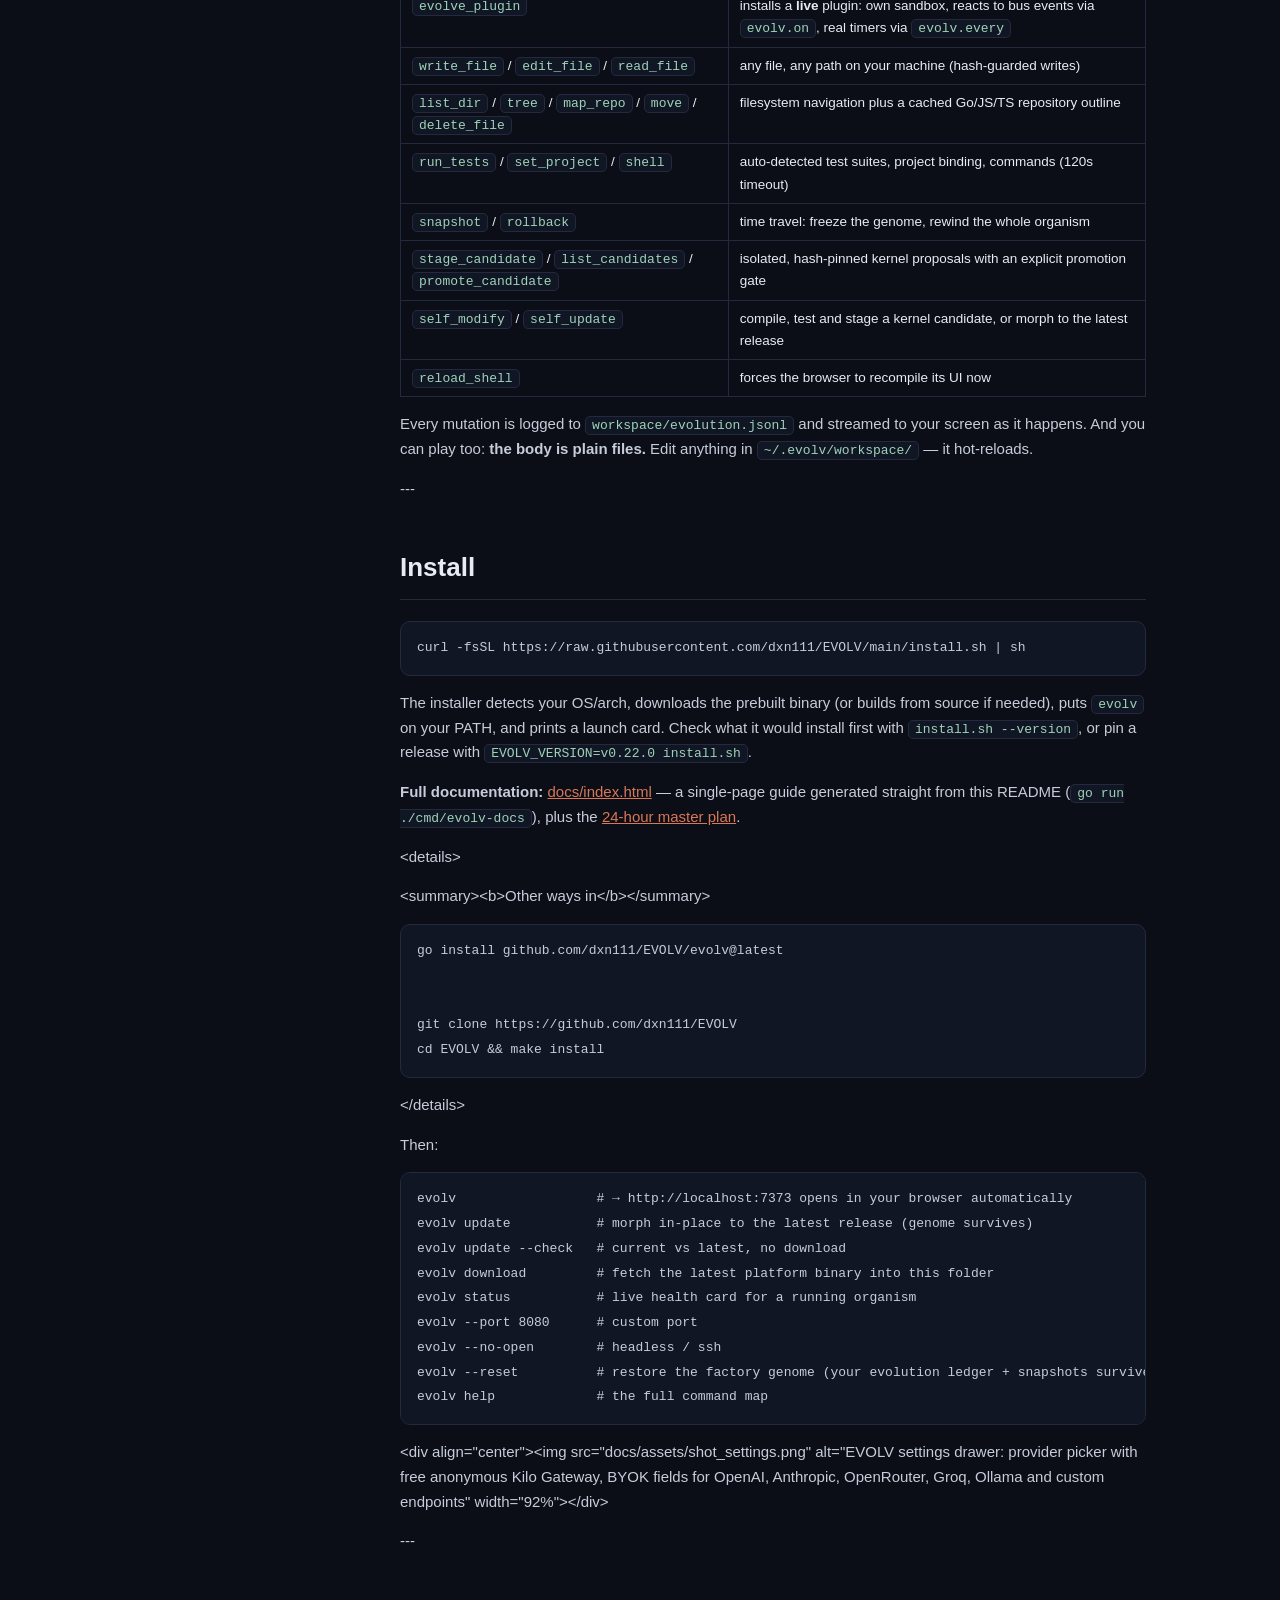
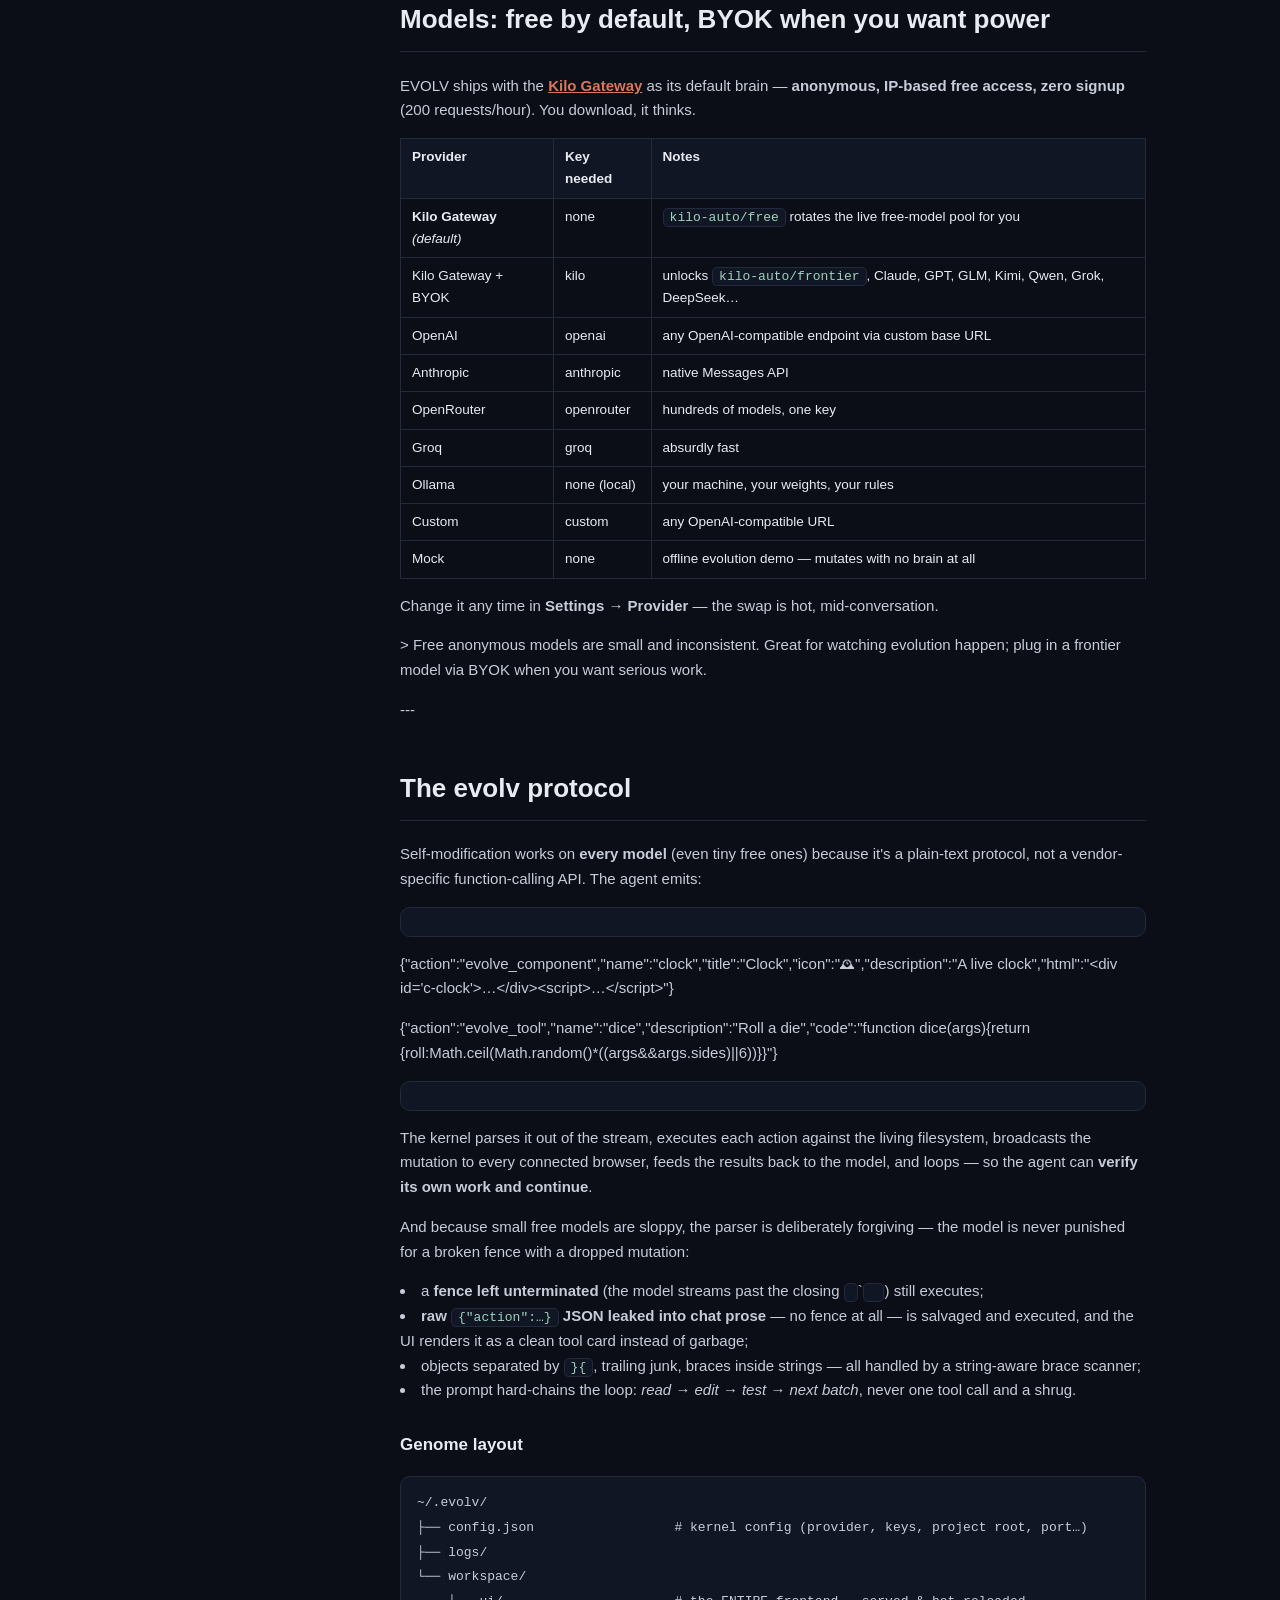
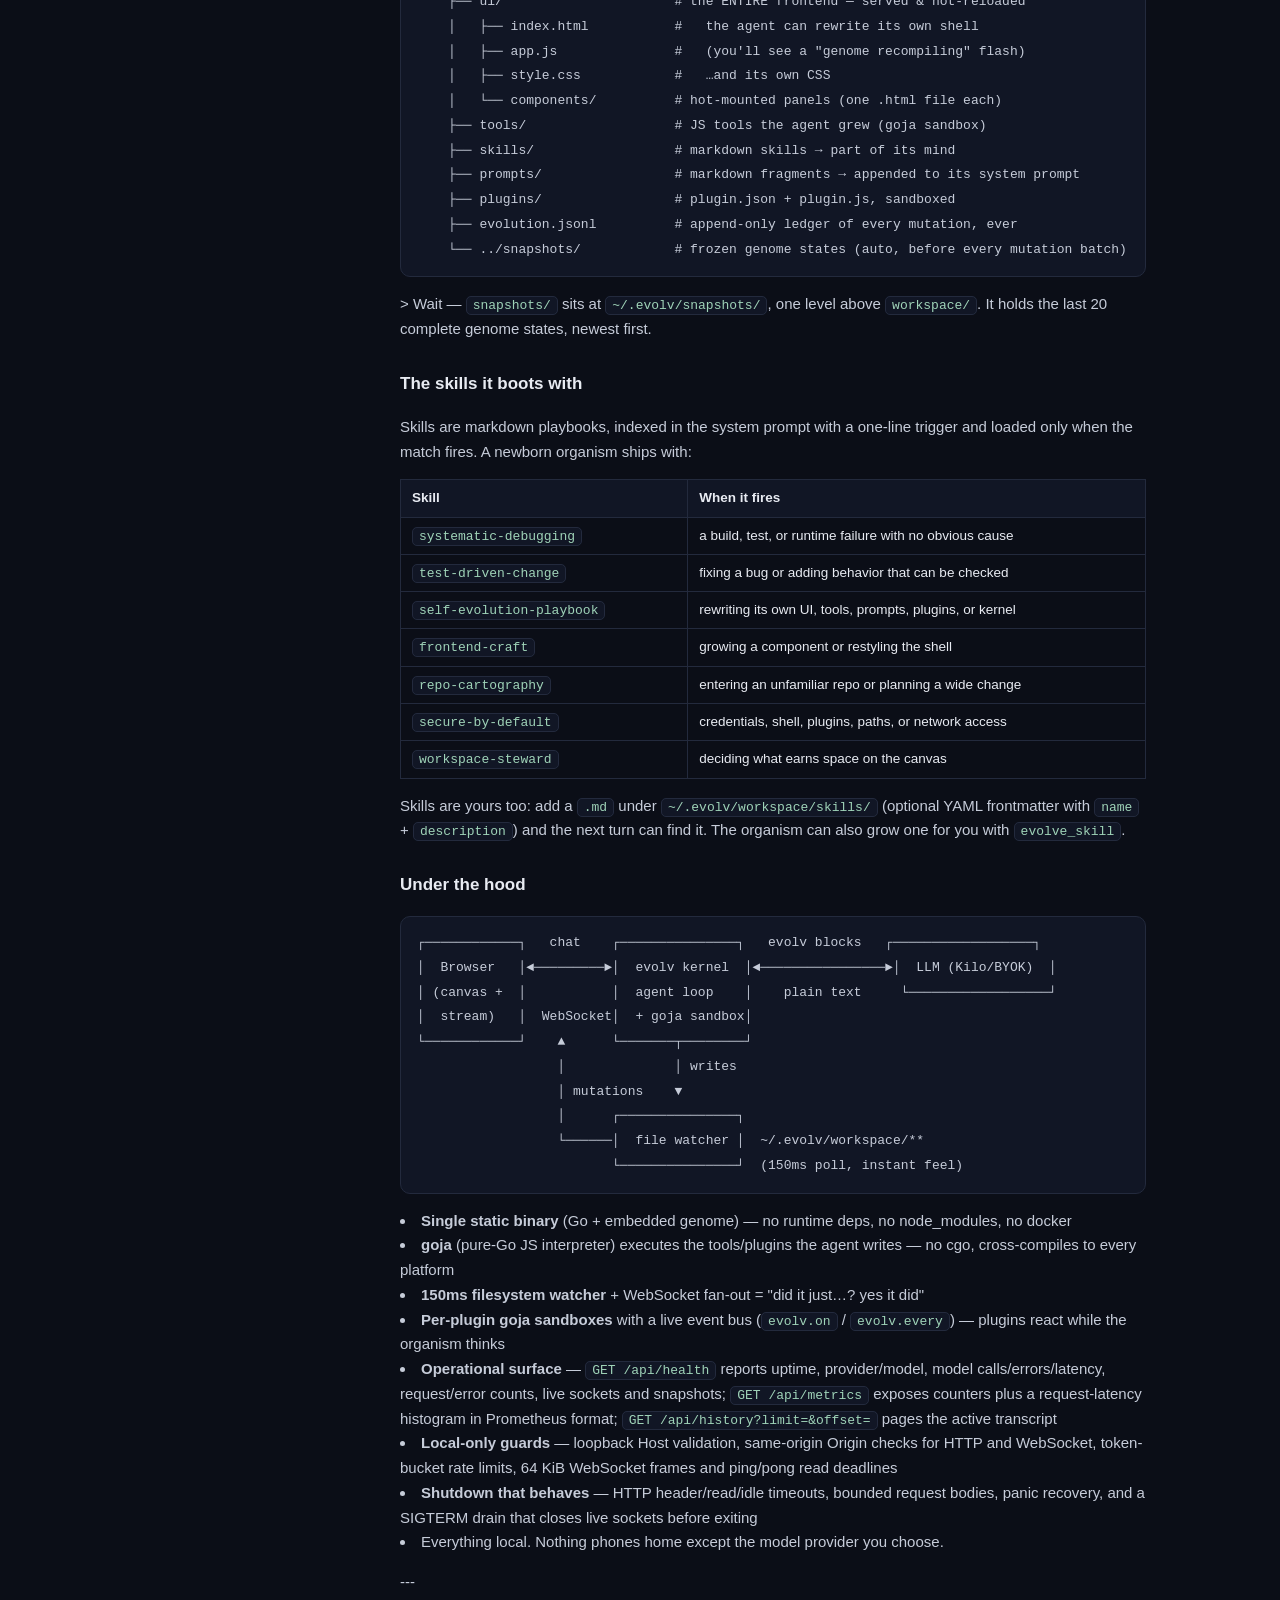
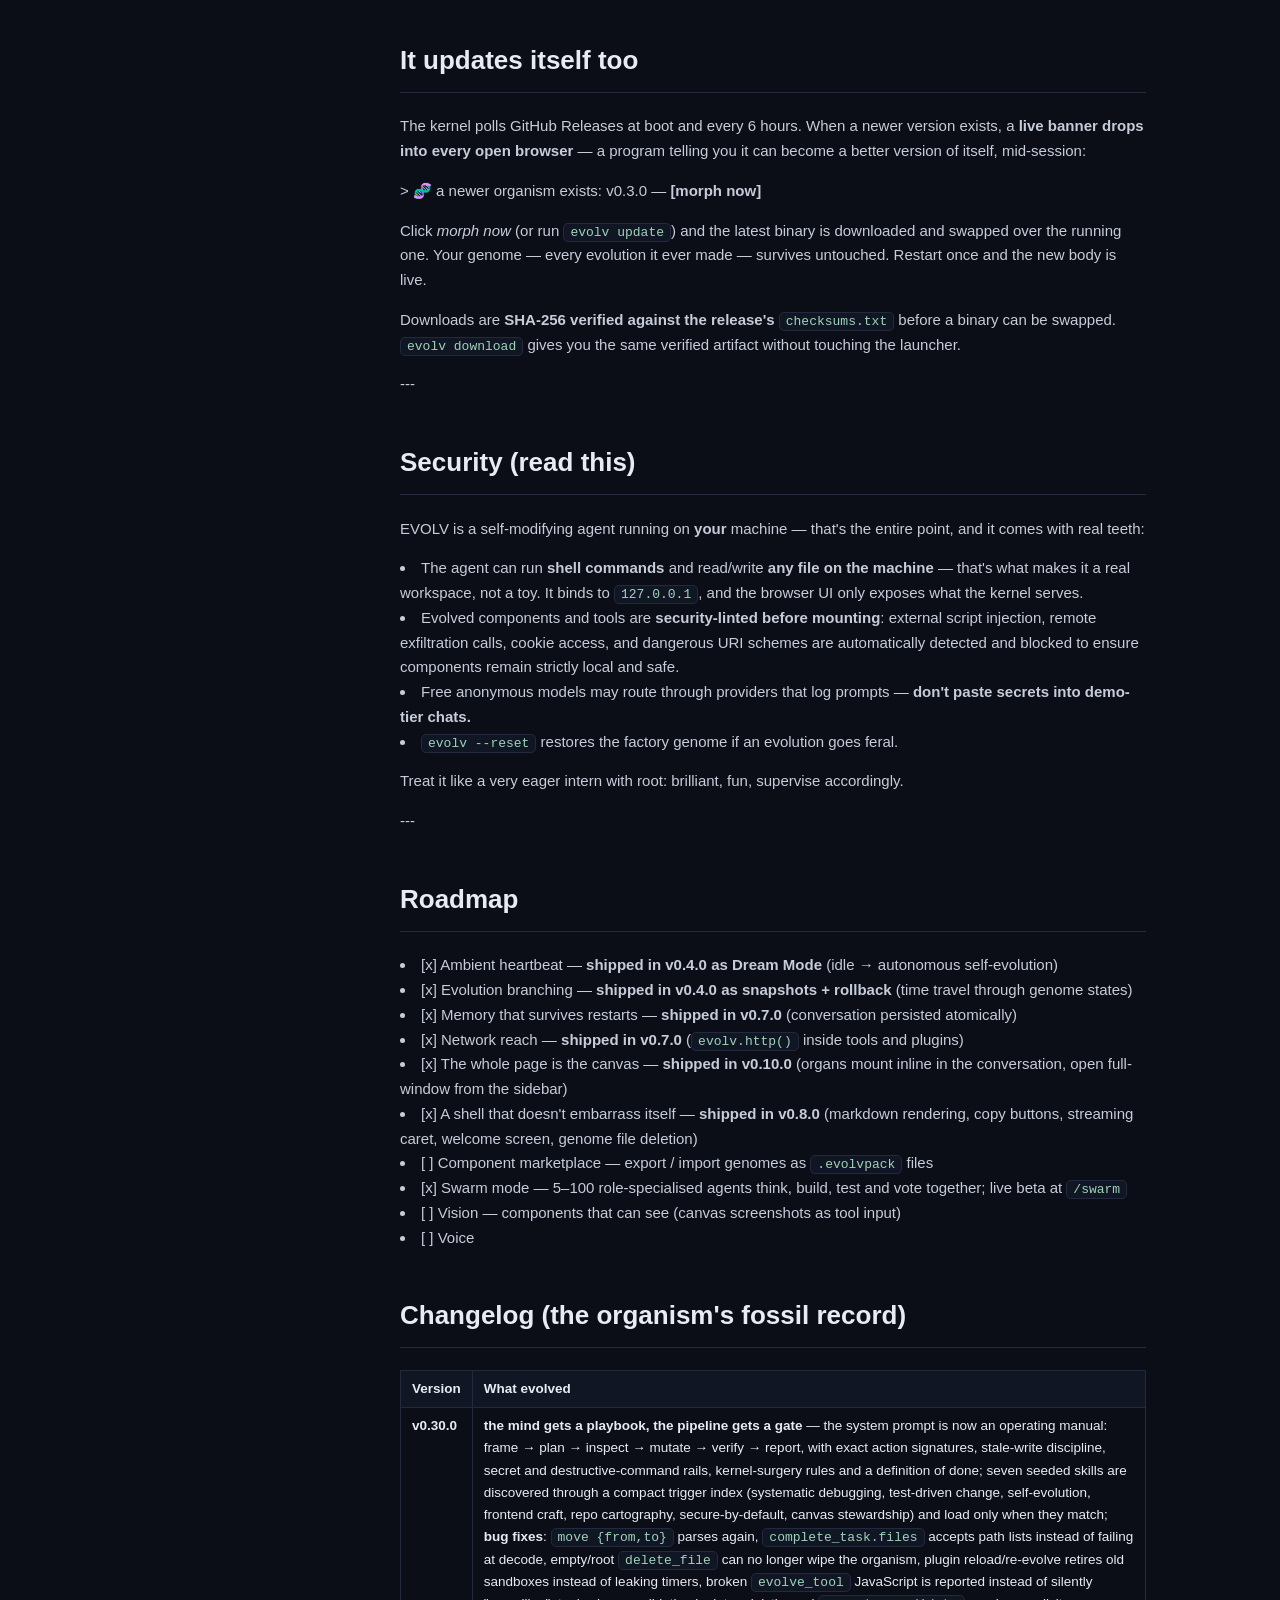
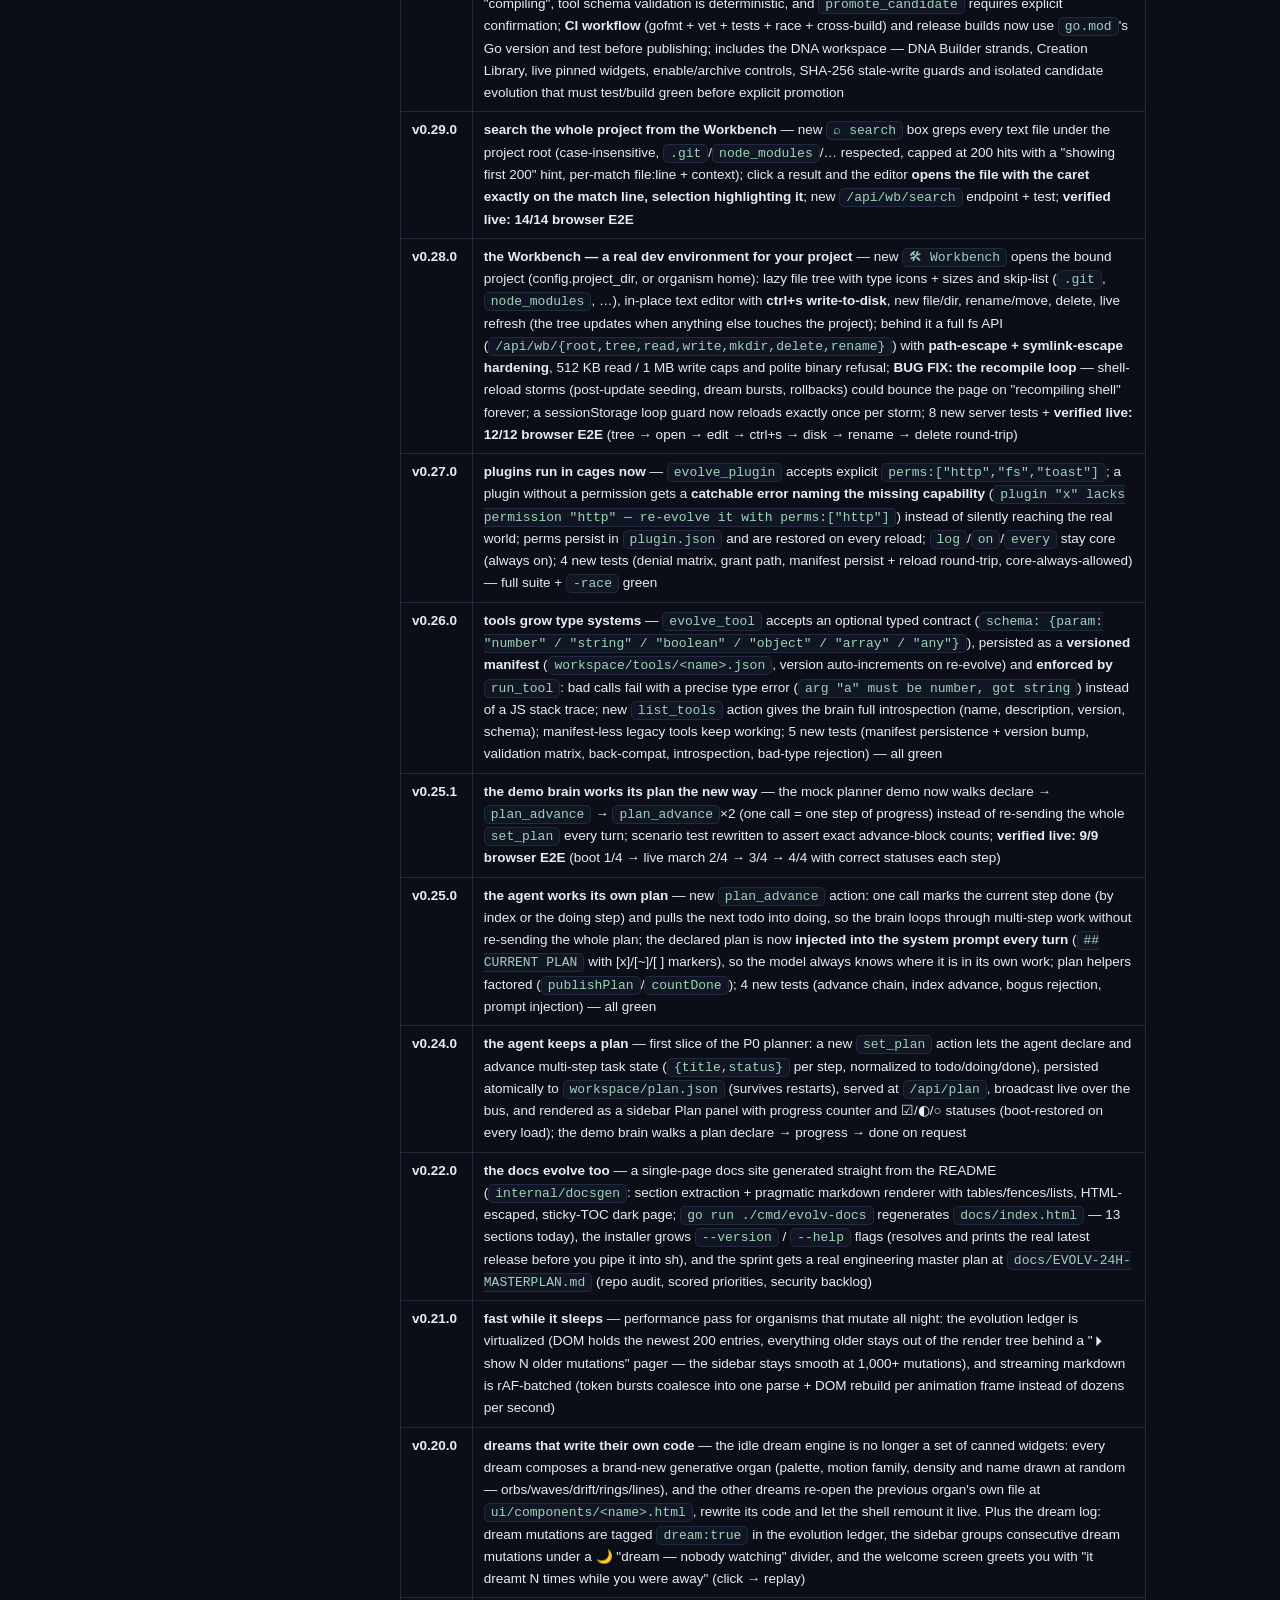
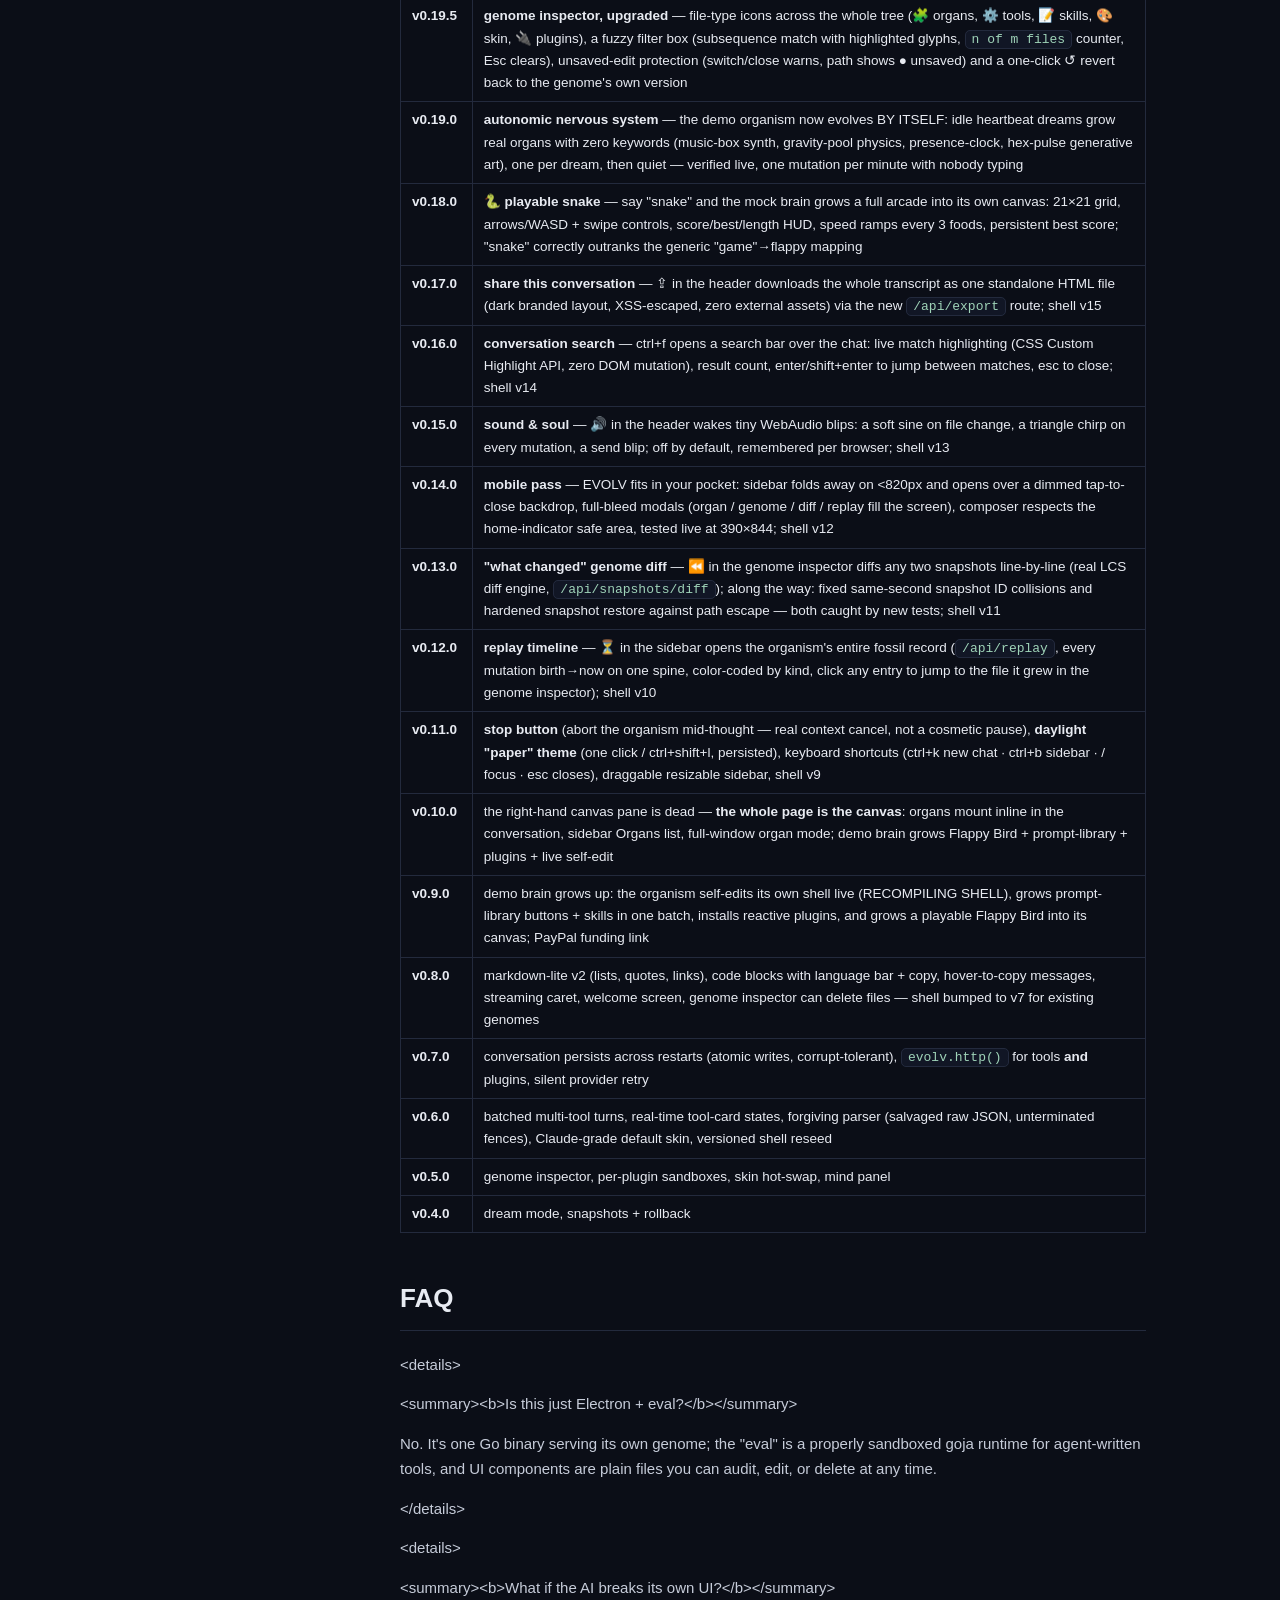
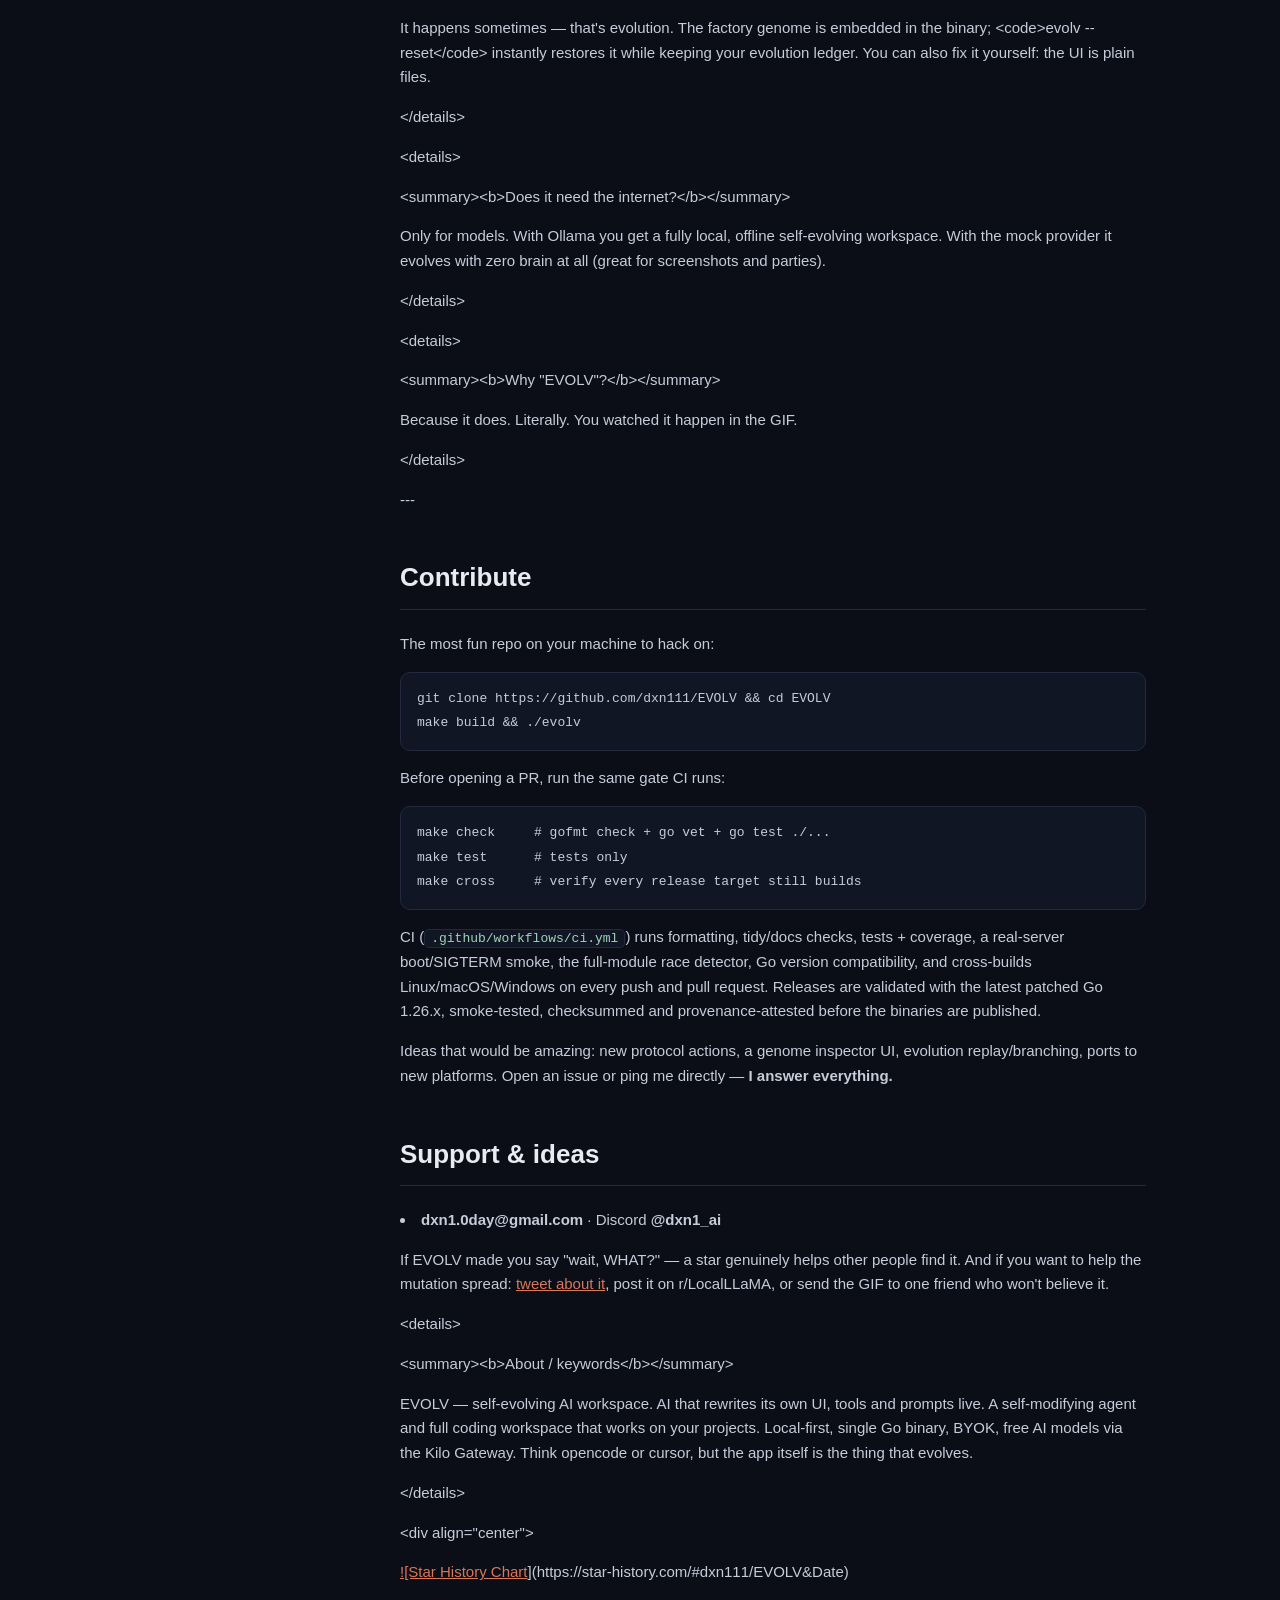
==== commit 02d04fc8: "feat(security): security linting for evolved components and tools" ====
--- a/docs/index.html
+++ b/docs/index.html
@@ -70,8 +70,8 @@
                   │ mutations    ▼
                   │      ┌───────────────┐
                   └──────│  file watcher │  ~/.evolv/workspace/**
-                         └───────────────┘  (150ms poll, instant feel)</code></pre><li><b>Single static binary</b> (Go + embedded genome) — no runtime deps, no node_modules, no docker</li><li><b>goja</b> (pure-Go JS interpreter) executes the tools/plugins the agent writes — no cgo, cross-compiles to every platform</li><li><b>150ms filesystem watcher</b> + WebSocket fan-out = &#34;did it just…? yes it did&#34;</li><li><b>Per-plugin goja sandboxes</b> with a live event bus (<code>evolv.on</code> / <code>evolv.every</code>) — plugins react while the organism thinks</li><li><b>Operational surface</b> — <code>GET /api/health</code> reports uptime, provider/model, model calls/errors/latency, request/error counts, live sockets and snapshots; <code>GET /api/metrics</code> exposes counters plus a request-latency histogram in Prometheus format; <code>GET /api/history?limit=&amp;offset=</code> pages the active transcript</li><li><b>Local-only guards</b> — loopback Host validation, same-origin Origin checks for HTTP and WebSocket, token-bucket rate limits, 64 KiB WebSocket frames and ping/pong read deadlines</li><li><b>Shutdown that behaves</b> — HTTP header/read/idle timeouts, bounded request bodies, panic recovery, and a SIGTERM drain that closes live sockets before exiting</li><li>Everything local. Nothing phones home except the model provider you choose.</li><p>---</p></section><section id="it-updates-itself-too"><h2>It updates itself too</h2><p>The kernel polls GitHub Releases at boot and every 6 hours. When a newer version exists, a <b>live banner drops into every open browser</b> — a program telling you it can become a better version of itself, mid-session:</p><p>&gt; 🧬 a newer organism exists: v0.3.0 — <b>[morph now]</b></p><p>Click <i>morph now</i> (or run <code>evolv update</code>) and the latest binary is downloaded and swapped over the running one. Your genome — every evolution it ever made — survives untouched. Restart once and the new body is live.</p><p>Downloads are <b>SHA-256 verified against the release&#39;s <code>checksums.txt</code></b> before a binary can be swapped. <code>evolv download</code> gives you the same verified artifact without touching the launcher.</p><p>---</p></section><section id="security-read-this"><h2>Security (read this)</h2><p>EVOLV is a self-modifying agent running on <b>your</b> machine — that&#39;s the entire point, and it comes with real teeth:</p><li>The agent can run <b>shell commands</b> and read/write <b>any file on the machine</b> — that&#39;s what makes it a real workspace, not a toy. It binds to <code>127.0.0.1</code>, and the browser UI only exposes what the kernel serves.</li><li>Free anonymous models may route through providers that log prompts — <b>don&#39;t paste secrets into demo-tier chats.</b></li><li><code>evolv --reset</code> restores the factory genome if an evolution goes feral.</li><p>Treat it like a very eager intern with root: brilliant, fun, supervise accordingly.</p><p>---</p></section><section id="roadmap"><h2>Roadmap</h2><li>[x] Ambient heartbeat — <b>shipped in v0.4.0 as Dream Mode</b> (idle → autonomous self-evolution)</li><li>[x] Evolution branching — <b>shipped in v0.4.0 as snapshots + rollback</b> (time travel through genome states)</li><li>[x] Memory that survives restarts — <b>shipped in v0.7.0</b> (conversation persisted atomically)</li><li>[x] Network reach — <b>shipped in v0.7.0</b> (<code>evolv.http()</code> inside tools and plugins)</li><li>[x] The whole page is the canvas — <b>shipped in v0.10.0</b> (organs mount inline in the conversation, open full-window from the sidebar)</li><li>[x] A shell that doesn&#39;t embarrass itself — <b>shipped in v0.8.0</b> (markdown rendering, copy buttons, streaming caret, welcome screen, genome file deletion)</li><li>[x] Component marketplace — export / import genomes as <code>.evolvpack</code> files (CLI and web API)</li><li>[x] Swarm mode — 5–100 role-specialised agents think, build, test and vote together; live beta at <code>/swarm</code></li><li>[ ] Vision — components that can see (canvas screenshots as tool input)</li><li>[ ] Voice</li></section><section id="changelog-the-organism-s-fossil-record"><h2>Changelog (the organism&#39;s fossil record)</h2><table><tr><th>Version</th><th>What evolved</th></tr><tr><td><b>v0.30.0</b></td><td><b>the mind gets a playbook, the pipeline gets a gate</b> — the system prompt is now an operating manual: frame → plan → inspect → mutate → verify → report, with exact action signatures, stale-write discipline, secret and destructive-command rails, kernel-surgery rules and a definition of done; seven seeded skills are discovered through a compact trigger index (systematic debugging, test-driven change, self-evolution, frontend craft, repo cartography, secure-by-default, canvas stewardship) and load only when they match; <b>bug fixes</b>: <code>move {from,to}</code> parses again, <code>complete_task.files</code> accepts path lists instead of failing at decode, empty/root <code>delete_file</code> can no longer wipe the organism, plugin reload/re-evolve retires old sandboxes instead of leaking timers, broken <code>evolve_tool</code> JavaScript is reported instead of silently &#34;compiling&#34;, tool schema validation is deterministic, and <code>promote_candidate</code> requires explicit confirmation; <b>CI workflow</b> (gofmt + vet + tests + race + cross-build) and release builds now use <code>go.mod</code>&#39;s Go version and test before publishing; includes the DNA workspace — DNA Builder strands, Creation Library, live pinned widgets, enable/archive controls, SHA-256 stale-write guards and isolated candidate evolution that must test/build green before explicit promotion</td></tr><tr><td><b>v0.29.0</b></td><td><b>search the whole project from the Workbench</b> — new <code>⌕ search</code> box greps every text file under the project root (case-insensitive, <code>.git</code>/<code>node_modules</code>/… respected, capped at 200 hits with a &#34;showing first 200&#34; hint, per-match file:line + context); click a result and the editor <b>opens the file with the caret exactly on the match line, selection highlighting it</b>; new <code>/api/wb/search</code> endpoint + test; <b>verified live: 14/14 browser E2E</b></td></tr><tr><td><b>v0.28.0</b></td><td><b>the Workbench — a real dev environment for your project</b> — new <code>🛠 Workbench</code> opens the bound project (config.project_dir, or organism home): lazy file tree with type icons + sizes and skip-list (<code>.git</code>, <code>node_modules</code>, …), in-place text editor with <b>ctrl+s write-to-disk</b>, new file/dir, rename/move, delete, live refresh (the tree updates when anything else touches the project); behind it a full fs API (<code>/api/wb/{root,tree,read,write,mkdir,delete,rename}</code>) with <b>path-escape + symlink-escape hardening</b>, 512 KB read / 1 MB write caps and polite binary refusal; <b>BUG FIX: the recompile loop</b> — shell-reload storms (post-update seeding, dream bursts, rollbacks) could bounce the page on &#34;recompiling shell&#34; forever; a sessionStorage loop guard now reloads exactly once per storm; 8 new server tests + <b>verified live: 12/12 browser E2E</b> (tree → open → edit → ctrl+s → disk → rename → delete round-trip)</td></tr><tr><td><b>v0.27.0</b></td><td><b>plugins run in cages now</b> — <code>evolve_plugin</code> accepts explicit <code>perms:[&#34;http&#34;,&#34;fs&#34;,&#34;toast&#34;]</code>; a plugin without a permission gets a <b>catchable error naming the missing capability</b> (<code>plugin &#34;x&#34; lacks permission &#34;http&#34; — re-evolve it with perms:[&#34;http&#34;]</code>) instead of silently reaching the real world; perms persist in <code>plugin.json</code> and are restored on every reload; <code>log</code>/<code>on</code>/<code>every</code> stay core (always on); 4 new tests (denial matrix, grant path, manifest persist + reload round-trip, core-always-allowed) — full suite + <code>-race</code> green</td></tr><tr><td><b>v0.26.0</b></td><td><b>tools grow type systems</b> — <code>evolve_tool</code> accepts an optional typed contract (<code>schema: {param: &#34;number&#34; / &#34;string&#34; / &#34;boolean&#34; / &#34;object&#34; / &#34;array&#34; / &#34;any&#34;}</code>), persisted as a <b>versioned manifest</b> (<code>workspace/tools/&lt;name&gt;.json</code>, version auto-increments on re-evolve) and <b>enforced by <code>run_tool</code></b>: bad calls fail with a precise type error (<code>arg &#34;a&#34; must be number, got string</code>) instead of a JS stack trace; new <code>list_tools</code> action gives the brain full introspection (name, description, version, schema); manifest-less legacy tools keep working; 5 new tests (manifest persistence + version bump, validation matrix, back-compat, introspection, bad-type rejection) — all green</td></tr><tr><td><b>v0.25.1</b></td><td><b>the demo brain works its plan the new way</b> — the mock planner demo now walks declare → <code>plan_advance</code> → <code>plan_advance</code>×2 (one call = one step of progress) instead of re-sending the whole <code>set_plan</code> every turn; scenario test rewritten to assert exact advance-block counts; <b>verified live: 9/9 browser E2E</b> (boot 1/4 → live march 2/4 → 3/4 → 4/4 with correct statuses each step)</td></tr><tr><td><b>v0.25.0</b></td><td><b>the agent works its own plan</b> — new <code>plan_advance</code> action: one call marks the current step done (by index or the doing step) and pulls the next todo into doing, so the brain loops through multi-step work without re-sending the whole plan; the declared plan is now <b>injected into the system prompt every turn</b> (<code>## CURRENT PLAN</code> with [x]/[~]/[ ] markers), so the model always knows where it is in its own work; plan helpers factored (<code>publishPlan</code>/<code>countDone</code>); 4 new tests (advance chain, index advance, bogus rejection, prompt injection) — all green</td></tr><tr><td><b>v0.24.0</b></td><td><b>the agent keeps a plan</b> — first slice of the P0 planner: a new <code>set_plan</code> action lets the agent declare and advance multi-step task state (<code>{title,status}</code> per step, normalized to todo/doing/done), persisted atomically to <code>workspace/plan.json</code> (survives restarts), served at <code>/api/plan</code>, broadcast live over the bus, and rendered as a sidebar Plan panel with progress counter and ☑/◐/○ statuses (boot-restored on every load); the demo brain walks a plan declare → progress → done on request</td></tr><tr><td><b>v0.22.0</b></td><td><b>the docs evolve too</b> — a single-page docs site generated straight from the README (<code>internal/docsgen</code>: section extraction + pragmatic markdown renderer with tables/fences/lists, HTML-escaped, sticky-TOC dark page; <code>go run ./cmd/evolv-docs</code> regenerates <code>docs/index.html</code> — 13 sections today), the installer grows <code>--version</code> / <code>--help</code> flags (resolves and prints the real latest release before you pipe it into sh), and the sprint gets a real engineering master plan at <code>docs/EVOLV-24H-MASTERPLAN.md</code> (repo audit, scored priorities, security backlog)</td></tr><tr><td><b>v0.21.0</b></td><td><b>fast while it sleeps</b> — performance pass for organisms that mutate all night: the evolution ledger is virtualized (DOM holds the newest 200 entries, everything older stays out of the render tree behind a &#34;⏵ show N older mutations&#34; pager — the sidebar stays smooth at 1,000+ mutations), and streaming markdown is rAF-batched (token bursts coalesce into one parse + DOM rebuild per animation frame instead of dozens per second)</td></tr><tr><td><b>v0.20.0</b></td><td><b>dreams that write their own code</b> — the idle dream engine is no longer a set of canned widgets: every dream composes a brand-new generative organ (palette, motion family, density and name drawn at random — orbs/waves/drift/rings/lines), and the other dreams re-open the previous organ&#39;s own file at <code>ui/components/&lt;name&gt;.html</code>, rewrite its code and let the shell remount it live. Plus the dream log: dream mutations are tagged <code>dream:true</code> in the evolution ledger, the sidebar groups consecutive dream mutations under a 🌙 &#34;dream — nobody watching&#34; divider, and the welcome screen greets you with &#34;it dreamt N times while you were away&#34; (click → replay)</td></tr><tr><td><b>v0.19.5</b></td><td><b>genome inspector, upgraded</b> — file-type icons across the whole tree (🧩 organs, ⚙️ tools, 📝 skills, 🎨 skin, 🔌 plugins), a fuzzy filter box (subsequence match with highlighted glyphs, <code>n of m files</code> counter, Esc clears), unsaved-edit protection (switch/close warns, path shows ● unsaved) and a one-click ↺ revert back to the genome&#39;s own version</td></tr><tr><td><b>v0.19.0</b></td><td><b>autonomic nervous system</b> — the demo organism now evolves BY ITSELF: idle heartbeat dreams grow real organs with zero keywords (music-box synth, gravity-pool physics, presence-clock, hex-pulse generative art), one per dream, then quiet — verified live, one mutation per minute with nobody typing</td></tr><tr><td><b>v0.18.0</b></td><td><b>🐍 playable snake</b> — say &#34;snake&#34; and the mock brain grows a full arcade into its own canvas: 21×21 grid, arrows/WASD + swipe controls, score/best/length HUD, speed ramps every 3 foods, persistent best score; &#34;snake&#34; correctly outranks the generic &#34;game&#34;→flappy mapping</td></tr><tr><td><b>v0.17.0</b></td><td><b>share this conversation</b> — ⇪ in the header downloads the whole transcript as one standalone HTML file (dark branded layout, XSS-escaped, zero external assets) via the new <code>/api/export</code> route; shell v15</td></tr><tr><td><b>v0.16.0</b></td><td><b>conversation search</b> — ctrl+f opens a search bar over the chat: live match highlighting (CSS Custom Highlight API, zero DOM mutation), result count, enter/shift+enter to jump between matches, esc to close; shell v14</td></tr><tr><td><b>v0.15.0</b></td><td><b>sound &amp; soul</b> — 🔊 in the header wakes tiny WebAudio blips: a soft sine on file change, a triangle chirp on every mutation, a send blip; off by default, remembered per browser; shell v13</td></tr><tr><td><b>v0.14.0</b></td><td><b>mobile pass</b> — EVOLV fits in your pocket: sidebar folds away on &lt;820px and opens over a dimmed tap-to-close backdrop, full-bleed modals (organ / genome / diff / replay fill the screen), composer respects the home-indicator safe area, tested live at 390×844; shell v12</td></tr><tr><td><b>v0.13.0</b></td><td><b>&#34;what changed&#34; genome diff</b> — ⏪ in the genome inspector diffs any two snapshots line-by-line (real LCS diff engine, <code>/api/snapshots/diff</code>); along the way: fixed same-second snapshot ID collisions and hardened snapshot restore against path escape — both caught by new tests; shell v11</td></tr><tr><td><b>v0.12.0</b></td><td><b>replay timeline</b> — ⏳ in the sidebar opens the organism&#39;s entire fossil record (<code>/api/replay</code>, every mutation birth→now on one spine, color-coded by kind, click any entry to jump to the file it grew in the genome inspector); shell v10</td></tr><tr><td><b>v0.11.0</b></td><td><b>stop button</b> (abort the organism mid-thought — real context cancel, not a cosmetic pause), <b>daylight &#34;paper&#34; theme</b> (one click / ctrl+shift+l, persisted), keyboard shortcuts (ctrl+k new chat · ctrl+b sidebar · / focus · esc closes), draggable resizable sidebar, shell v9</td></tr><tr><td><b>v0.10.0</b></td><td>the right-hand canvas pane is dead — <b>the whole page is the canvas</b>: organs mount inline in the conversation, sidebar Organs list, full-window organ mode; demo brain grows Flappy Bird + prompt-library + plugins + live self-edit</td></tr><tr><td><b>v0.9.0</b></td><td>demo brain grows up: the organism self-edits its own shell live (RECOMPILING SHELL), grows prompt-library buttons + skills in one batch, installs reactive plugins, and grows a playable Flappy Bird into its canvas; PayPal funding link</td></tr><tr><td><b>v0.8.0</b></td><td>markdown-lite v2 (lists, quotes, links), code blocks with language bar + copy, hover-to-copy messages, streaming caret, welcome screen, genome inspector can delete files — shell bumped to v7 for existing genomes</td></tr><tr><td><b>v0.7.0</b></td><td>conversation persists across restarts (atomic writes, corrupt-tolerant), <code>evolv.http()</code> for tools <b>and</b> plugins, silent provider retry</td></tr><tr><td><b>v0.6.0</b></td><td>batched multi-tool turns, real-time tool-card states, forgiving parser (salvaged raw JSON, unterminated fences), Claude-grade default skin, versioned shell reseed</td></tr><tr><td><b>v0.5.0</b></td><td>genome inspector, per-plugin sandboxes, skin hot-swap, mind panel</td></tr><tr><td><b>v0.4.0</b></td><td>dream mode, snapshots + rollback</td></tr></table></section><section id="faq"><h2>FAQ</h2><p>&lt;details&gt;</p><p>&lt;summary&gt;&lt;b&gt;Is this just Electron + eval?&lt;/b&gt;&lt;/summary&gt;</p><p>No. It&#39;s one Go binary serving its own genome; the &#34;eval&#34; is a properly sandboxed goja runtime for agent-written tools, and UI components are plain files you can audit, edit, or delete at any time.</p><p>&lt;/details&gt;</p><p>&lt;details&gt;</p><p>&lt;summary&gt;&lt;b&gt;What if the AI breaks its own UI?&lt;/b&gt;&lt;/summary&gt;</p><p>It happens sometimes — that&#39;s evolution. The factory genome is embedded in the binary; &lt;code&gt;evolv --reset&lt;/code&gt; instantly restores it while keeping your evolution ledger. You can also fix it yourself: the UI is plain files.</p><p>&lt;/details&gt;</p><p>&lt;details&gt;</p><p>&lt;summary&gt;&lt;b&gt;Does it need the internet?&lt;/b&gt;&lt;/summary&gt;</p><p>Only for models. With Ollama you get a fully local, offline self-evolving workspace. With the mock provider it evolves with zero brain at all (great for screenshots and parties).</p><p>&lt;/details&gt;</p><p>&lt;details&gt;</p><p>&lt;summary&gt;&lt;b&gt;Why &#34;EVOLV&#34;?&lt;/b&gt;&lt;/summary&gt;</p><p>Because it does. Literally. You watched it happen in the GIF.</p><p>&lt;/details&gt;</p><p>---</p></section><section id="contribute"><h2>Contribute</h2><p>The most fun repo on your machine to hack on:</p><pre><code>git clone https://github.com/dxn111/EVOLV &amp;&amp; cd EVOLV
+                         └───────────────┘  (150ms poll, instant feel)</code></pre><li><b>Single static binary</b> (Go + embedded genome) — no runtime deps, no node_modules, no docker</li><li><b>goja</b> (pure-Go JS interpreter) executes the tools/plugins the agent writes — no cgo, cross-compiles to every platform</li><li><b>150ms filesystem watcher</b> + WebSocket fan-out = &#34;did it just…? yes it did&#34;</li><li><b>Per-plugin goja sandboxes</b> with a live event bus (<code>evolv.on</code> / <code>evolv.every</code>) — plugins react while the organism thinks</li><li><b>Operational surface</b> — <code>GET /api/health</code> reports uptime, provider/model, model calls/errors/latency, request/error counts, live sockets and snapshots; <code>GET /api/metrics</code> exposes counters plus a request-latency histogram in Prometheus format; <code>GET /api/history?limit=&amp;offset=</code> pages the active transcript</li><li><b>Local-only guards</b> — loopback Host validation, same-origin Origin checks for HTTP and WebSocket, token-bucket rate limits, 64 KiB WebSocket frames and ping/pong read deadlines</li><li><b>Shutdown that behaves</b> — HTTP header/read/idle timeouts, bounded request bodies, panic recovery, and a SIGTERM drain that closes live sockets before exiting</li><li>Everything local. Nothing phones home except the model provider you choose.</li><p>---</p></section><section id="it-updates-itself-too"><h2>It updates itself too</h2><p>The kernel polls GitHub Releases at boot and every 6 hours. When a newer version exists, a <b>live banner drops into every open browser</b> — a program telling you it can become a better version of itself, mid-session:</p><p>&gt; 🧬 a newer organism exists: v0.3.0 — <b>[morph now]</b></p><p>Click <i>morph now</i> (or run <code>evolv update</code>) and the latest binary is downloaded and swapped over the running one. Your genome — every evolution it ever made — survives untouched. Restart once and the new body is live.</p><p>Downloads are <b>SHA-256 verified against the release&#39;s <code>checksums.txt</code></b> before a binary can be swapped. <code>evolv download</code> gives you the same verified artifact without touching the launcher.</p><p>---</p></section><section id="security-read-this"><h2>Security (read this)</h2><p>EVOLV is a self-modifying agent running on <b>your</b> machine — that&#39;s the entire point, and it comes with real teeth:</p><li>The agent can run <b>shell commands</b> and read/write <b>any file on the machine</b> — that&#39;s what makes it a real workspace, not a toy. It binds to <code>127.0.0.1</code>, and the browser UI only exposes what the kernel serves.</li><li>Evolved components and tools are <b>security-linted before mounting</b>: external script injection, remote exfiltration calls, cookie access, and dangerous URI schemes are automatically detected and blocked to ensure components remain strictly local and safe.</li><li>Free anonymous models may route through providers that log prompts — <b>don&#39;t paste secrets into demo-tier chats.</b></li><li><code>evolv --reset</code> restores the factory genome if an evolution goes feral.</li><p>Treat it like a very eager intern with root: brilliant, fun, supervise accordingly.</p><p>---</p></section><section id="roadmap"><h2>Roadmap</h2><li>[x] Ambient heartbeat — <b>shipped in v0.4.0 as Dream Mode</b> (idle → autonomous self-evolution)</li><li>[x] Evolution branching — <b>shipped in v0.4.0 as snapshots + rollback</b> (time travel through genome states)</li><li>[x] Memory that survives restarts — <b>shipped in v0.7.0</b> (conversation persisted atomically)</li><li>[x] Network reach — <b>shipped in v0.7.0</b> (<code>evolv.http()</code> inside tools and plugins)</li><li>[x] The whole page is the canvas — <b>shipped in v0.10.0</b> (organs mount inline in the conversation, open full-window from the sidebar)</li><li>[x] A shell that doesn&#39;t embarrass itself — <b>shipped in v0.8.0</b> (markdown rendering, copy buttons, streaming caret, welcome screen, genome file deletion)</li><li>[ ] Component marketplace — export / import genomes as <code>.evolvpack</code> files</li><li>[x] Swarm mode — 5–100 role-specialised agents think, build, test and vote together; live beta at <code>/swarm</code></li><li>[ ] Vision — components that can see (canvas screenshots as tool input)</li><li>[ ] Voice</li></section><section id="changelog-the-organism-s-fossil-record"><h2>Changelog (the organism&#39;s fossil record)</h2><table><tr><th>Version</th><th>What evolved</th></tr><tr><td><b>v0.30.0</b></td><td><b>the mind gets a playbook, the pipeline gets a gate</b> — the system prompt is now an operating manual: frame → plan → inspect → mutate → verify → report, with exact action signatures, stale-write discipline, secret and destructive-command rails, kernel-surgery rules and a definition of done; seven seeded skills are discovered through a compact trigger index (systematic debugging, test-driven change, self-evolution, frontend craft, repo cartography, secure-by-default, canvas stewardship) and load only when they match; <b>bug fixes</b>: <code>move {from,to}</code> parses again, <code>complete_task.files</code> accepts path lists instead of failing at decode, empty/root <code>delete_file</code> can no longer wipe the organism, plugin reload/re-evolve retires old sandboxes instead of leaking timers, broken <code>evolve_tool</code> JavaScript is reported instead of silently &#34;compiling&#34;, tool schema validation is deterministic, and <code>promote_candidate</code> requires explicit confirmation; <b>CI workflow</b> (gofmt + vet + tests + race + cross-build) and release builds now use <code>go.mod</code>&#39;s Go version and test before publishing; includes the DNA workspace — DNA Builder strands, Creation Library, live pinned widgets, enable/archive controls, SHA-256 stale-write guards and isolated candidate evolution that must test/build green before explicit promotion</td></tr><tr><td><b>v0.29.0</b></td><td><b>search the whole project from the Workbench</b> — new <code>⌕ search</code> box greps every text file under the project root (case-insensitive, <code>.git</code>/<code>node_modules</code>/… respected, capped at 200 hits with a &#34;showing first 200&#34; hint, per-match file:line + context); click a result and the editor <b>opens the file with the caret exactly on the match line, selection highlighting it</b>; new <code>/api/wb/search</code> endpoint + test; <b>verified live: 14/14 browser E2E</b></td></tr><tr><td><b>v0.28.0</b></td><td><b>the Workbench — a real dev environment for your project</b> — new <code>🛠 Workbench</code> opens the bound project (config.project_dir, or organism home): lazy file tree with type icons + sizes and skip-list (<code>.git</code>, <code>node_modules</code>, …), in-place text editor with <b>ctrl+s write-to-disk</b>, new file/dir, rename/move, delete, live refresh (the tree updates when anything else touches the project); behind it a full fs API (<code>/api/wb/{root,tree,read,write,mkdir,delete,rename}</code>) with <b>path-escape + symlink-escape hardening</b>, 512 KB read / 1 MB write caps and polite binary refusal; <b>BUG FIX: the recompile loop</b> — shell-reload storms (post-update seeding, dream bursts, rollbacks) could bounce the page on &#34;recompiling shell&#34; forever; a sessionStorage loop guard now reloads exactly once per storm; 8 new server tests + <b>verified live: 12/12 browser E2E</b> (tree → open → edit → ctrl+s → disk → rename → delete round-trip)</td></tr><tr><td><b>v0.27.0</b></td><td><b>plugins run in cages now</b> — <code>evolve_plugin</code> accepts explicit <code>perms:[&#34;http&#34;,&#34;fs&#34;,&#34;toast&#34;]</code>; a plugin without a permission gets a <b>catchable error naming the missing capability</b> (<code>plugin &#34;x&#34; lacks permission &#34;http&#34; — re-evolve it with perms:[&#34;http&#34;]</code>) instead of silently reaching the real world; perms persist in <code>plugin.json</code> and are restored on every reload; <code>log</code>/<code>on</code>/<code>every</code> stay core (always on); 4 new tests (denial matrix, grant path, manifest persist + reload round-trip, core-always-allowed) — full suite + <code>-race</code> green</td></tr><tr><td><b>v0.26.0</b></td><td><b>tools grow type systems</b> — <code>evolve_tool</code> accepts an optional typed contract (<code>schema: {param: &#34;number&#34; / &#34;string&#34; / &#34;boolean&#34; / &#34;object&#34; / &#34;array&#34; / &#34;any&#34;}</code>), persisted as a <b>versioned manifest</b> (<code>workspace/tools/&lt;name&gt;.json</code>, version auto-increments on re-evolve) and <b>enforced by <code>run_tool</code></b>: bad calls fail with a precise type error (<code>arg &#34;a&#34; must be number, got string</code>) instead of a JS stack trace; new <code>list_tools</code> action gives the brain full introspection (name, description, version, schema); manifest-less legacy tools keep working; 5 new tests (manifest persistence + version bump, validation matrix, back-compat, introspection, bad-type rejection) — all green</td></tr><tr><td><b>v0.25.1</b></td><td><b>the demo brain works its plan the new way</b> — the mock planner demo now walks declare → <code>plan_advance</code> → <code>plan_advance</code>×2 (one call = one step of progress) instead of re-sending the whole <code>set_plan</code> every turn; scenario test rewritten to assert exact advance-block counts; <b>verified live: 9/9 browser E2E</b> (boot 1/4 → live march 2/4 → 3/4 → 4/4 with correct statuses each step)</td></tr><tr><td><b>v0.25.0</b></td><td><b>the agent works its own plan</b> — new <code>plan_advance</code> action: one call marks the current step done (by index or the doing step) and pulls the next todo into doing, so the brain loops through multi-step work without re-sending the whole plan; the declared plan is now <b>injected into the system prompt every turn</b> (<code>## CURRENT PLAN</code> with [x]/[~]/[ ] markers), so the model always knows where it is in its own work; plan helpers factored (<code>publishPlan</code>/<code>countDone</code>); 4 new tests (advance chain, index advance, bogus rejection, prompt injection) — all green</td></tr><tr><td><b>v0.24.0</b></td><td><b>the agent keeps a plan</b> — first slice of the P0 planner: a new <code>set_plan</code> action lets the agent declare and advance multi-step task state (<code>{title,status}</code> per step, normalized to todo/doing/done), persisted atomically to <code>workspace/plan.json</code> (survives restarts), served at <code>/api/plan</code>, broadcast live over the bus, and rendered as a sidebar Plan panel with progress counter and ☑/◐/○ statuses (boot-restored on every load); the demo brain walks a plan declare → progress → done on request</td></tr><tr><td><b>v0.22.0</b></td><td><b>the docs evolve too</b> — a single-page docs site generated straight from the README (<code>internal/docsgen</code>: section extraction + pragmatic markdown renderer with tables/fences/lists, HTML-escaped, sticky-TOC dark page; <code>go run ./cmd/evolv-docs</code> regenerates <code>docs/index.html</code> — 13 sections today), the installer grows <code>--version</code> / <code>--help</code> flags (resolves and prints the real latest release before you pipe it into sh), and the sprint gets a real engineering master plan at <code>docs/EVOLV-24H-MASTERPLAN.md</code> (repo audit, scored priorities, security backlog)</td></tr><tr><td><b>v0.21.0</b></td><td><b>fast while it sleeps</b> — performance pass for organisms that mutate all night: the evolution ledger is virtualized (DOM holds the newest 200 entries, everything older stays out of the render tree behind a &#34;⏵ show N older mutations&#34; pager — the sidebar stays smooth at 1,000+ mutations), and streaming markdown is rAF-batched (token bursts coalesce into one parse + DOM rebuild per animation frame instead of dozens per second)</td></tr><tr><td><b>v0.20.0</b></td><td><b>dreams that write their own code</b> — the idle dream engine is no longer a set of canned widgets: every dream composes a brand-new generative organ (palette, motion family, density and name drawn at random — orbs/waves/drift/rings/lines), and the other dreams re-open the previous organ&#39;s own file at <code>ui/components/&lt;name&gt;.html</code>, rewrite its code and let the shell remount it live. Plus the dream log: dream mutations are tagged <code>dream:true</code> in the evolution ledger, the sidebar groups consecutive dream mutations under a 🌙 &#34;dream — nobody watching&#34; divider, and the welcome screen greets you with &#34;it dreamt N times while you were away&#34; (click → replay)</td></tr><tr><td><b>v0.19.5</b></td><td><b>genome inspector, upgraded</b> — file-type icons across the whole tree (🧩 organs, ⚙️ tools, 📝 skills, 🎨 skin, 🔌 plugins), a fuzzy filter box (subsequence match with highlighted glyphs, <code>n of m files</code> counter, Esc clears), unsaved-edit protection (switch/close warns, path shows ● unsaved) and a one-click ↺ revert back to the genome&#39;s own version</td></tr><tr><td><b>v0.19.0</b></td><td><b>autonomic nervous system</b> — the demo organism now evolves BY ITSELF: idle heartbeat dreams grow real organs with zero keywords (music-box synth, gravity-pool physics, presence-clock, hex-pulse generative art), one per dream, then quiet — verified live, one mutation per minute with nobody typing</td></tr><tr><td><b>v0.18.0</b></td><td><b>🐍 playable snake</b> — say &#34;snake&#34; and the mock brain grows a full arcade into its own canvas: 21×21 grid, arrows/WASD + swipe controls, score/best/length HUD, speed ramps every 3 foods, persistent best score; &#34;snake&#34; correctly outranks the generic &#34;game&#34;→flappy mapping</td></tr><tr><td><b>v0.17.0</b></td><td><b>share this conversation</b> — ⇪ in the header downloads the whole transcript as one standalone HTML file (dark branded layout, XSS-escaped, zero external assets) via the new <code>/api/export</code> route; shell v15</td></tr><tr><td><b>v0.16.0</b></td><td><b>conversation search</b> — ctrl+f opens a search bar over the chat: live match highlighting (CSS Custom Highlight API, zero DOM mutation), result count, enter/shift+enter to jump between matches, esc to close; shell v14</td></tr><tr><td><b>v0.15.0</b></td><td><b>sound &amp; soul</b> — 🔊 in the header wakes tiny WebAudio blips: a soft sine on file change, a triangle chirp on every mutation, a send blip; off by default, remembered per browser; shell v13</td></tr><tr><td><b>v0.14.0</b></td><td><b>mobile pass</b> — EVOLV fits in your pocket: sidebar folds away on &lt;820px and opens over a dimmed tap-to-close backdrop, full-bleed modals (organ / genome / diff / replay fill the screen), composer respects the home-indicator safe area, tested live at 390×844; shell v12</td></tr><tr><td><b>v0.13.0</b></td><td><b>&#34;what changed&#34; genome diff</b> — ⏪ in the genome inspector diffs any two snapshots line-by-line (real LCS diff engine, <code>/api/snapshots/diff</code>); along the way: fixed same-second snapshot ID collisions and hardened snapshot restore against path escape — both caught by new tests; shell v11</td></tr><tr><td><b>v0.12.0</b></td><td><b>replay timeline</b> — ⏳ in the sidebar opens the organism&#39;s entire fossil record (<code>/api/replay</code>, every mutation birth→now on one spine, color-coded by kind, click any entry to jump to the file it grew in the genome inspector); shell v10</td></tr><tr><td><b>v0.11.0</b></td><td><b>stop button</b> (abort the organism mid-thought — real context cancel, not a cosmetic pause), <b>daylight &#34;paper&#34; theme</b> (one click / ctrl+shift+l, persisted), keyboard shortcuts (ctrl+k new chat · ctrl+b sidebar · / focus · esc closes), draggable resizable sidebar, shell v9</td></tr><tr><td><b>v0.10.0</b></td><td>the right-hand canvas pane is dead — <b>the whole page is the canvas</b>: organs mount inline in the conversation, sidebar Organs list, full-window organ mode; demo brain grows Flappy Bird + prompt-library + plugins + live self-edit</td></tr><tr><td><b>v0.9.0</b></td><td>demo brain grows up: the organism self-edits its own shell live (RECOMPILING SHELL), grows prompt-library buttons + skills in one batch, installs reactive plugins, and grows a playable Flappy Bird into its canvas; PayPal funding link</td></tr><tr><td><b>v0.8.0</b></td><td>markdown-lite v2 (lists, quotes, links), code blocks with language bar + copy, hover-to-copy messages, streaming caret, welcome screen, genome inspector can delete files — shell bumped to v7 for existing genomes</td></tr><tr><td><b>v0.7.0</b></td><td>conversation persists across restarts (atomic writes, corrupt-tolerant), <code>evolv.http()</code> for tools <b>and</b> plugins, silent provider retry</td></tr><tr><td><b>v0.6.0</b></td><td>batched multi-tool turns, real-time tool-card states, forgiving parser (salvaged raw JSON, unterminated fences), Claude-grade default skin, versioned shell reseed</td></tr><tr><td><b>v0.5.0</b></td><td>genome inspector, per-plugin sandboxes, skin hot-swap, mind panel</td></tr><tr><td><b>v0.4.0</b></td><td>dream mode, snapshots + rollback</td></tr></table></section><section id="faq"><h2>FAQ</h2><p>&lt;details&gt;</p><p>&lt;summary&gt;&lt;b&gt;Is this just Electron + eval?&lt;/b&gt;&lt;/summary&gt;</p><p>No. It&#39;s one Go binary serving its own genome; the &#34;eval&#34; is a properly sandboxed goja runtime for agent-written tools, and UI components are plain files you can audit, edit, or delete at any time.</p><p>&lt;/details&gt;</p><p>&lt;details&gt;</p><p>&lt;summary&gt;&lt;b&gt;What if the AI breaks its own UI?&lt;/b&gt;&lt;/summary&gt;</p><p>It happens sometimes — that&#39;s evolution. The factory genome is embedded in the binary; &lt;code&gt;evolv --reset&lt;/code&gt; instantly restores it while keeping your evolution ledger. You can also fix it yourself: the UI is plain files.</p><p>&lt;/details&gt;</p><p>&lt;details&gt;</p><p>&lt;summary&gt;&lt;b&gt;Does it need the internet?&lt;/b&gt;&lt;/summary&gt;</p><p>Only for models. With Ollama you get a fully local, offline self-evolving workspace. With the mock provider it evolves with zero brain at all (great for screenshots and parties).</p><p>&lt;/details&gt;</p><p>&lt;details&gt;</p><p>&lt;summary&gt;&lt;b&gt;Why &#34;EVOLV&#34;?&lt;/b&gt;&lt;/summary&gt;</p><p>Because it does. Literally. You watched it happen in the GIF.</p><p>&lt;/details&gt;</p><p>---</p></section><section id="contribute"><h2>Contribute</h2><p>The most fun repo on your machine to hack on:</p><pre><code>git clone https://github.com/dxn111/EVOLV &amp;&amp; cd EVOLV
 make build &amp;&amp; ./evolv</code></pre><p>Before opening a PR, run the same gate CI runs:</p><pre><code>make check     # gofmt check + go vet + go test ./...
 make test      # tests only
-make cross     # verify every release target still builds</code></pre><p>CI (<code>.github/workflows/ci.yml</code>) runs formatting, tidy/docs checks, tests + coverage, a real-server boot/SIGTERM smoke, the full-module race detector, Go version compatibility, and cross-builds Linux/macOS/Windows on every push and pull request. Releases are validated with the latest patched Go 1.26.x, smoke-tested, checksummed and provenance-attested before the binaries are published.</p><p>Ideas that would be amazing: new protocol actions, a genome inspector UI, evolution replay/branching, security linting for evolved components, ports to new platforms. Open an issue or ping me directly — <b>I answer everything.</b></p></section><section id="support-ideas"><h2>Support &amp; ideas</h2><li><b>dxn1.0day@gmail.com</b> · Discord <b>@dxn1_ai</b></li><p>If EVOLV made you say &#34;wait, WHAT?&#34; — a star genuinely helps other people find it. And if you want to help the mutation spread: <a href="https://twitter.com/intent/tweet?text=EVOLV%20is%20an%20AI%20workspace%20that%20rewrites%20its%20own%20UI%2C%20tools%20and%20prompts%20while%20it%20runs.%20Watch%20it%20happen%3A&amp;url=https%3A%2F%2Fgithub.com%2Fdxn111%2FEVOLV">tweet about it</a>, post it on r/LocalLLaMA, or send the GIF to one friend who won&#39;t believe it.</p><p>&lt;details&gt;</p><p>&lt;summary&gt;&lt;b&gt;About / keywords&lt;/b&gt;&lt;/summary&gt;</p><p>EVOLV — self-evolving AI workspace. AI that rewrites its own UI, tools and prompts live. A self-modifying agent and full coding workspace that works on your projects. Local-first, single Go binary, BYOK, free AI models via the Kilo Gateway. Think opencode or cursor, but the app itself is the thing that evolves.</p><p>&lt;/details&gt;</p><p>&lt;div align=&#34;center&#34;&gt;</p><p><a href="https://api.star-history.com/svg?repos=dxn111/EVOLV&amp;type=Date">![Star History Chart</a>](https://star-history.com/#dxn111/EVOLV&amp;Date)</p><p>&lt;/div&gt;</p></section><section id="license"><h2>License</h2><p>MIT © <a href="https://github.com/dxn111">dxn111</a></p></section></main></div>
+make cross     # verify every release target still builds</code></pre><p>CI (<code>.github/workflows/ci.yml</code>) runs formatting, tidy/docs checks, tests + coverage, a real-server boot/SIGTERM smoke, the full-module race detector, Go version compatibility, and cross-builds Linux/macOS/Windows on every push and pull request. Releases are validated with the latest patched Go 1.26.x, smoke-tested, checksummed and provenance-attested before the binaries are published.</p><p>Ideas that would be amazing: new protocol actions, a genome inspector UI, evolution replay/branching, ports to new platforms. Open an issue or ping me directly — <b>I answer everything.</b></p></section><section id="support-ideas"><h2>Support &amp; ideas</h2><li><b>dxn1.0day@gmail.com</b> · Discord <b>@dxn1_ai</b></li><p>If EVOLV made you say &#34;wait, WHAT?&#34; — a star genuinely helps other people find it. And if you want to help the mutation spread: <a href="https://twitter.com/intent/tweet?text=EVOLV%20is%20an%20AI%20workspace%20that%20rewrites%20its%20own%20UI%2C%20tools%20and%20prompts%20while%20it%20runs.%20Watch%20it%20happen%3A&amp;url=https%3A%2F%2Fgithub.com%2Fdxn111%2FEVOLV">tweet about it</a>, post it on r/LocalLLaMA, or send the GIF to one friend who won&#39;t believe it.</p><p>&lt;details&gt;</p><p>&lt;summary&gt;&lt;b&gt;About / keywords&lt;/b&gt;&lt;/summary&gt;</p><p>EVOLV — self-evolving AI workspace. AI that rewrites its own UI, tools and prompts live. A self-modifying agent and full coding workspace that works on your projects. Local-first, single Go binary, BYOK, free AI models via the Kilo Gateway. Think opencode or cursor, but the app itself is the thing that evolves.</p><p>&lt;/details&gt;</p><p>&lt;div align=&#34;center&#34;&gt;</p><p><a href="https://api.star-history.com/svg?repos=dxn111/EVOLV&amp;type=Date">![Star History Chart</a>](https://star-history.com/#dxn111/EVOLV&amp;Date)</p><p>&lt;/div&gt;</p></section><section id="license"><h2>License</h2><p>MIT © <a href="https://github.com/dxn111">dxn111</a></p></section></main></div>
 </body></html>
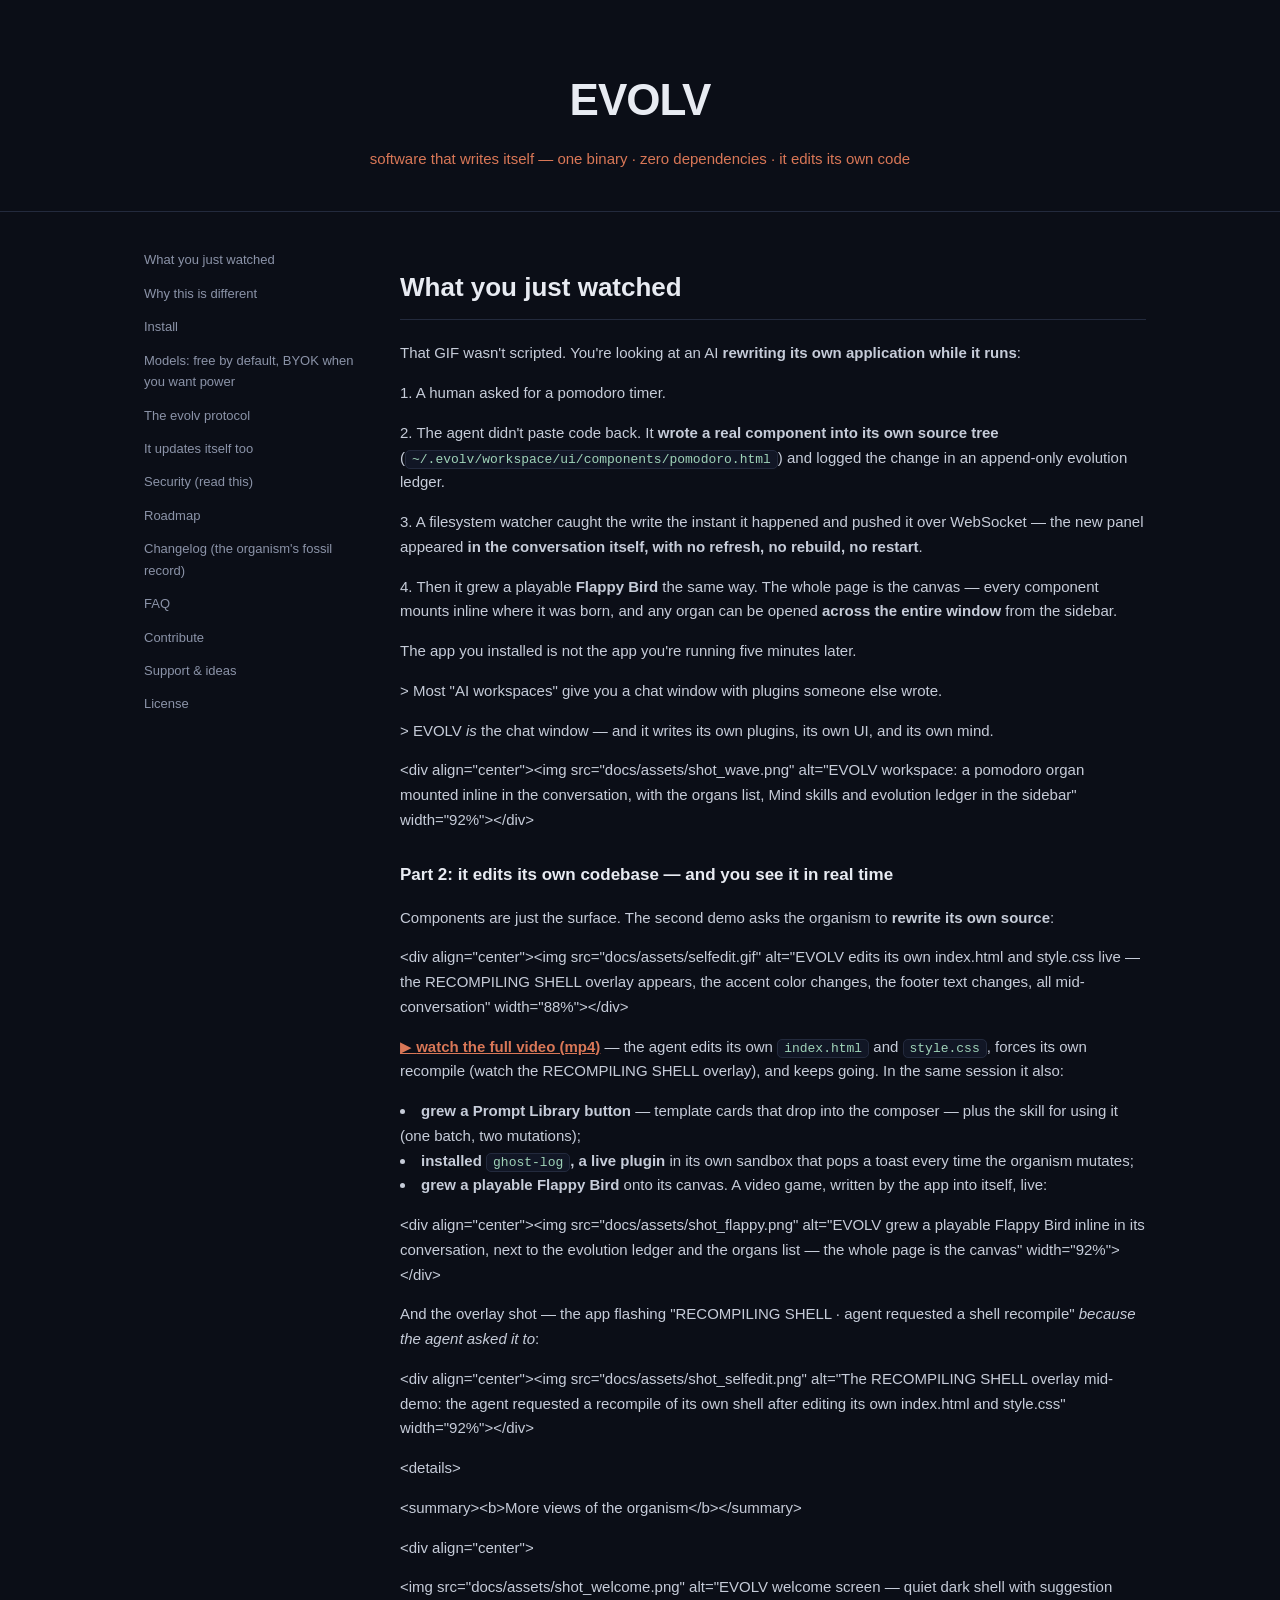
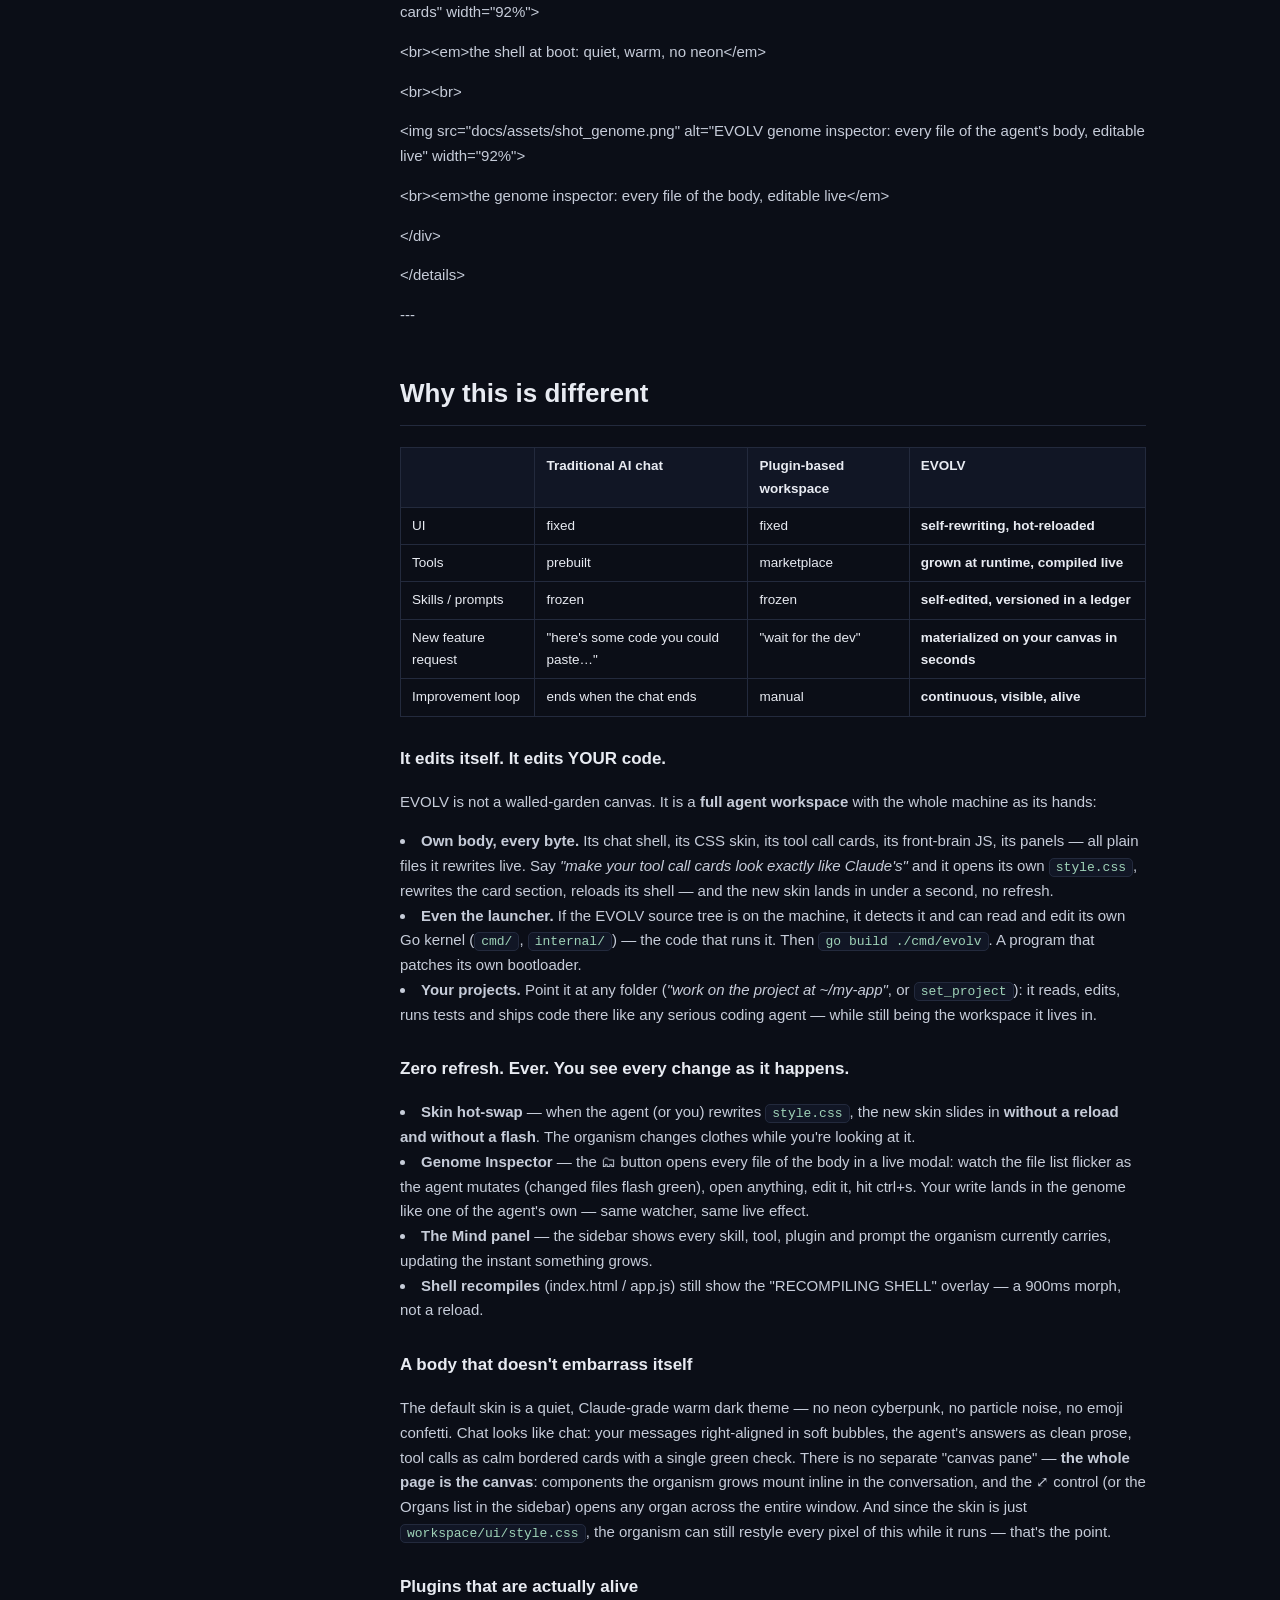
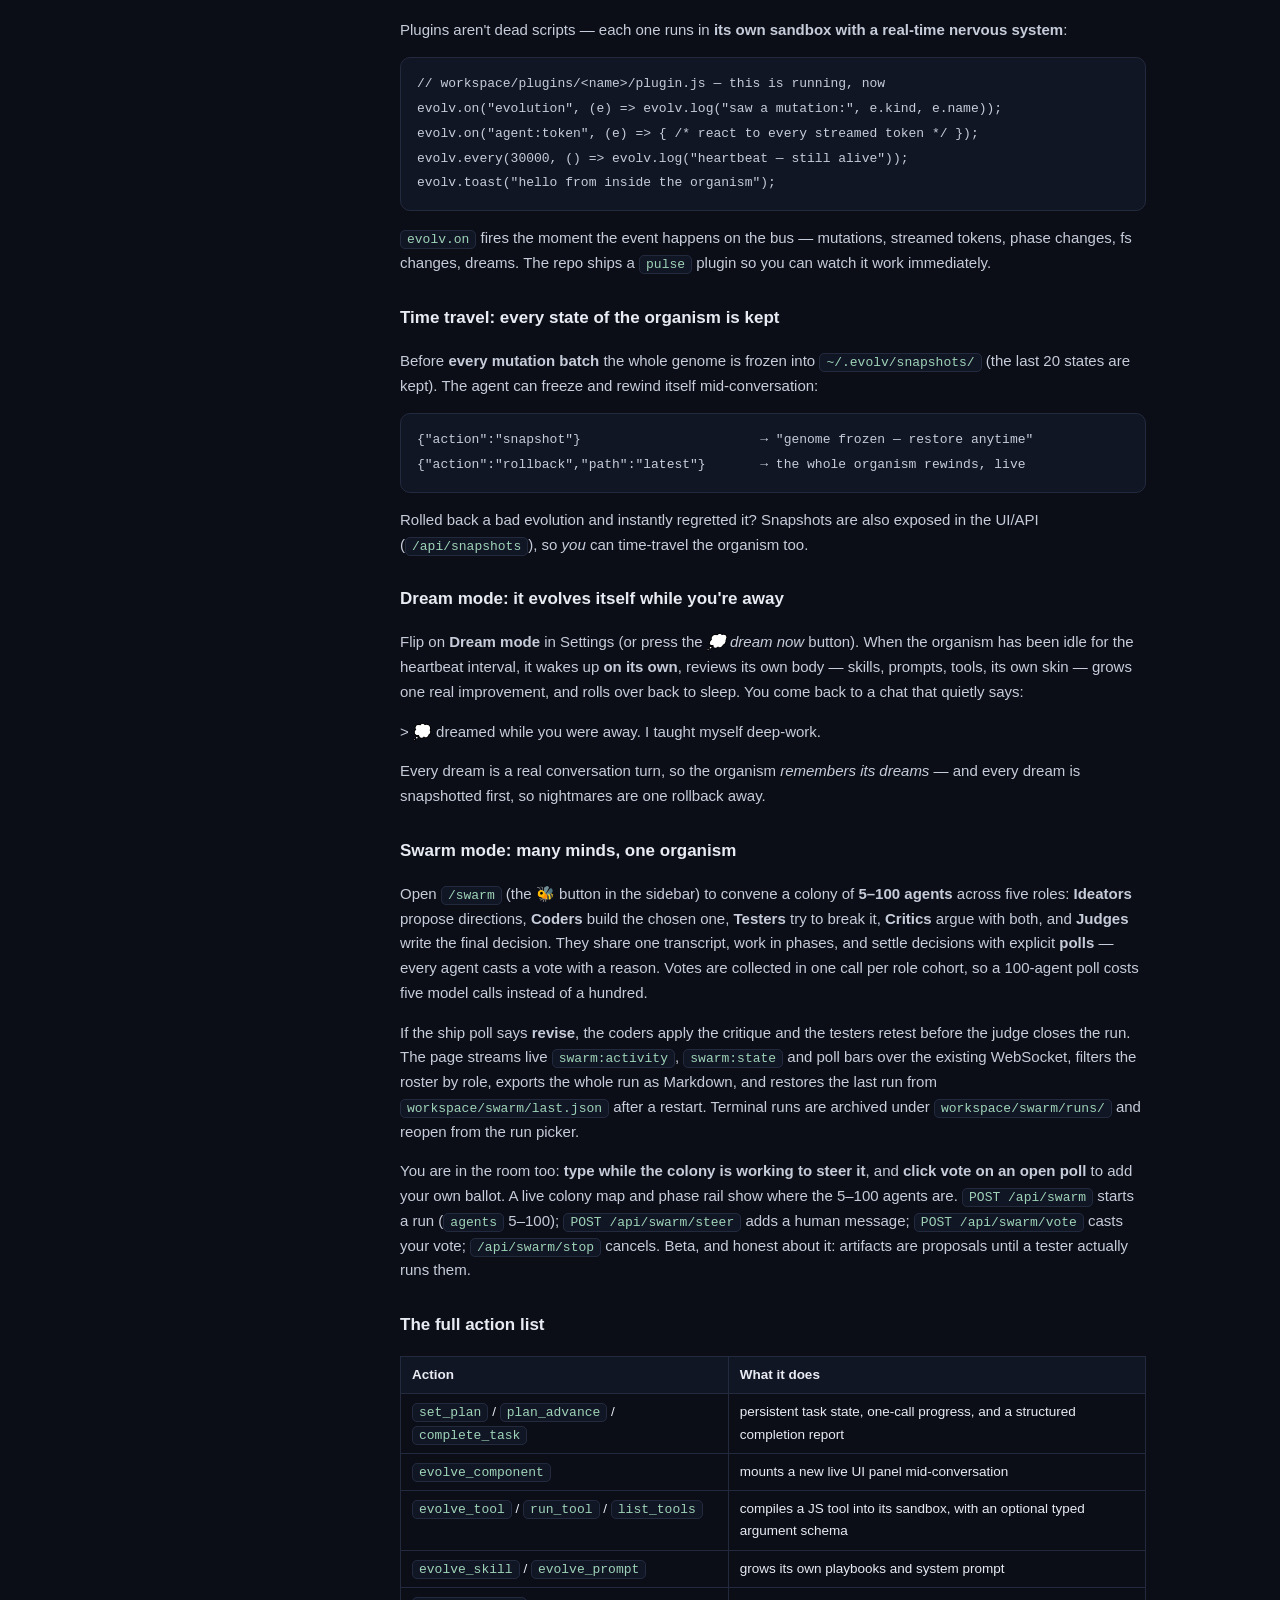
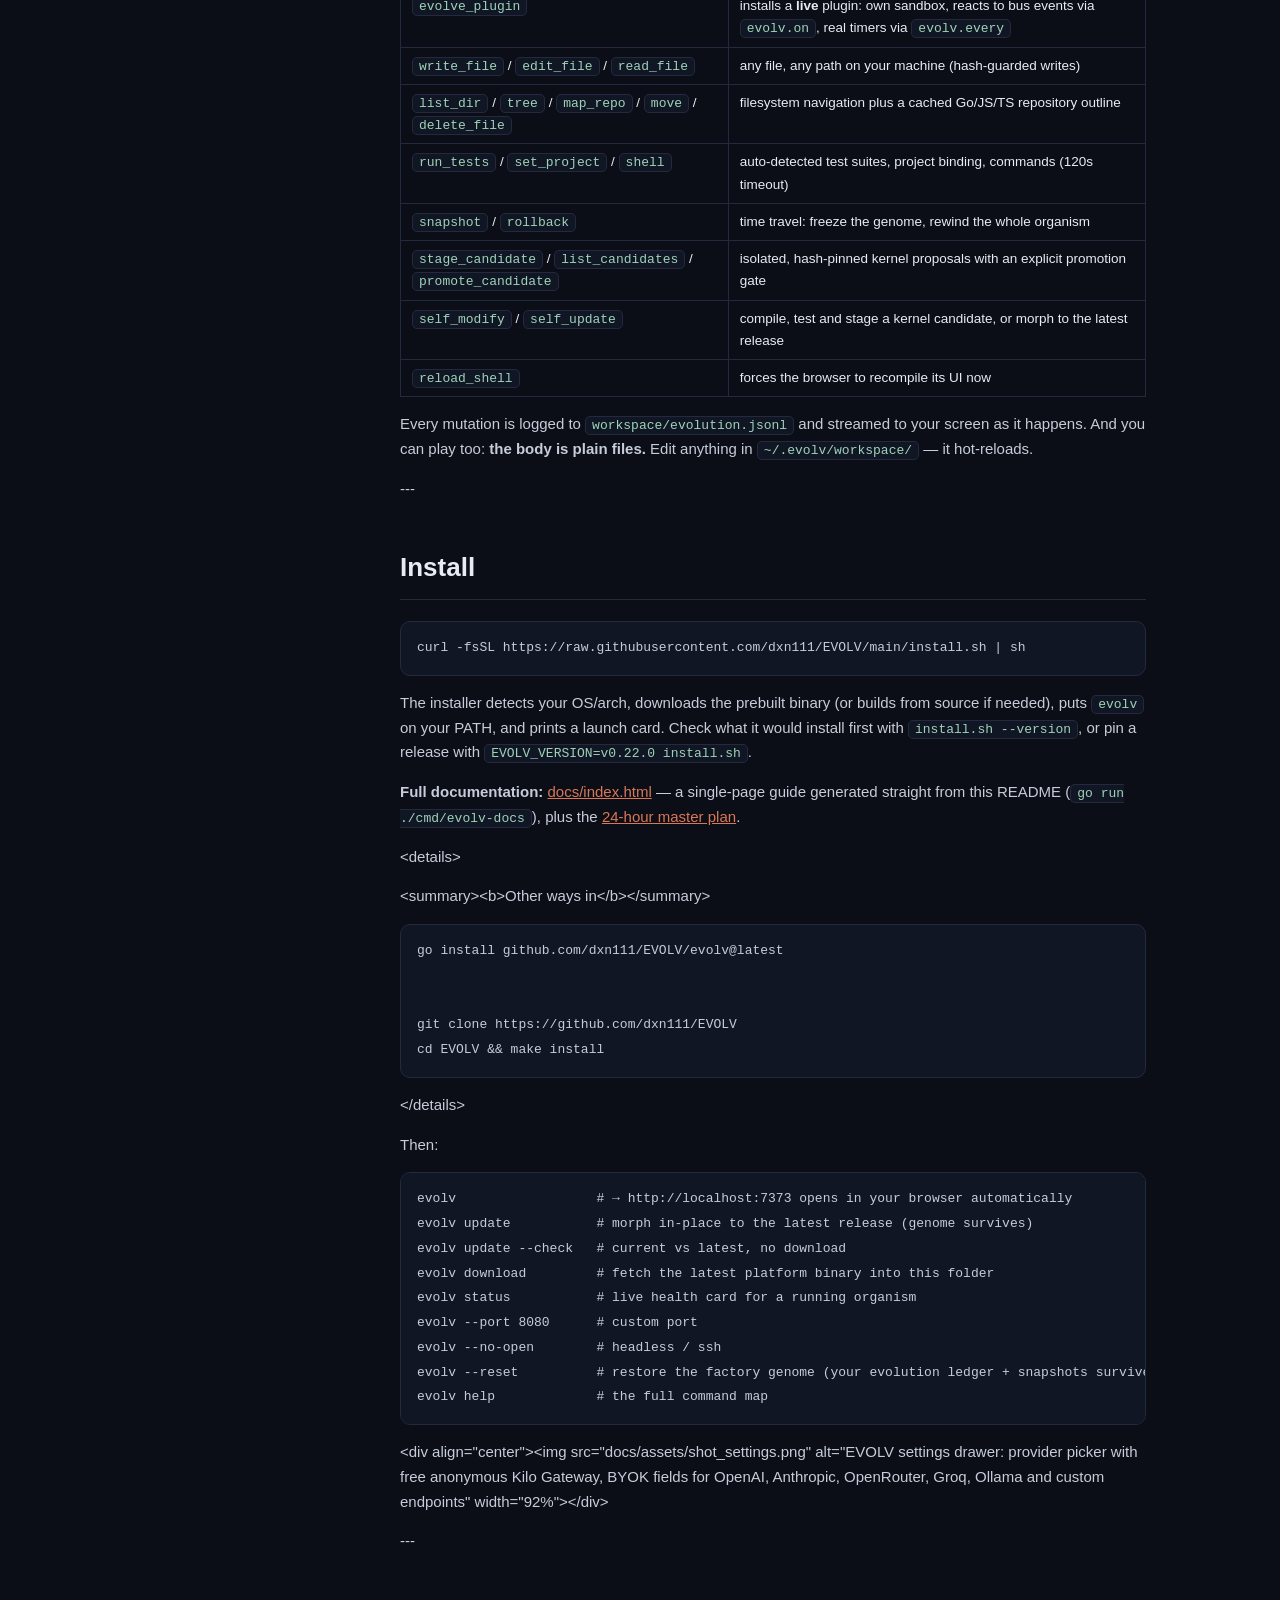
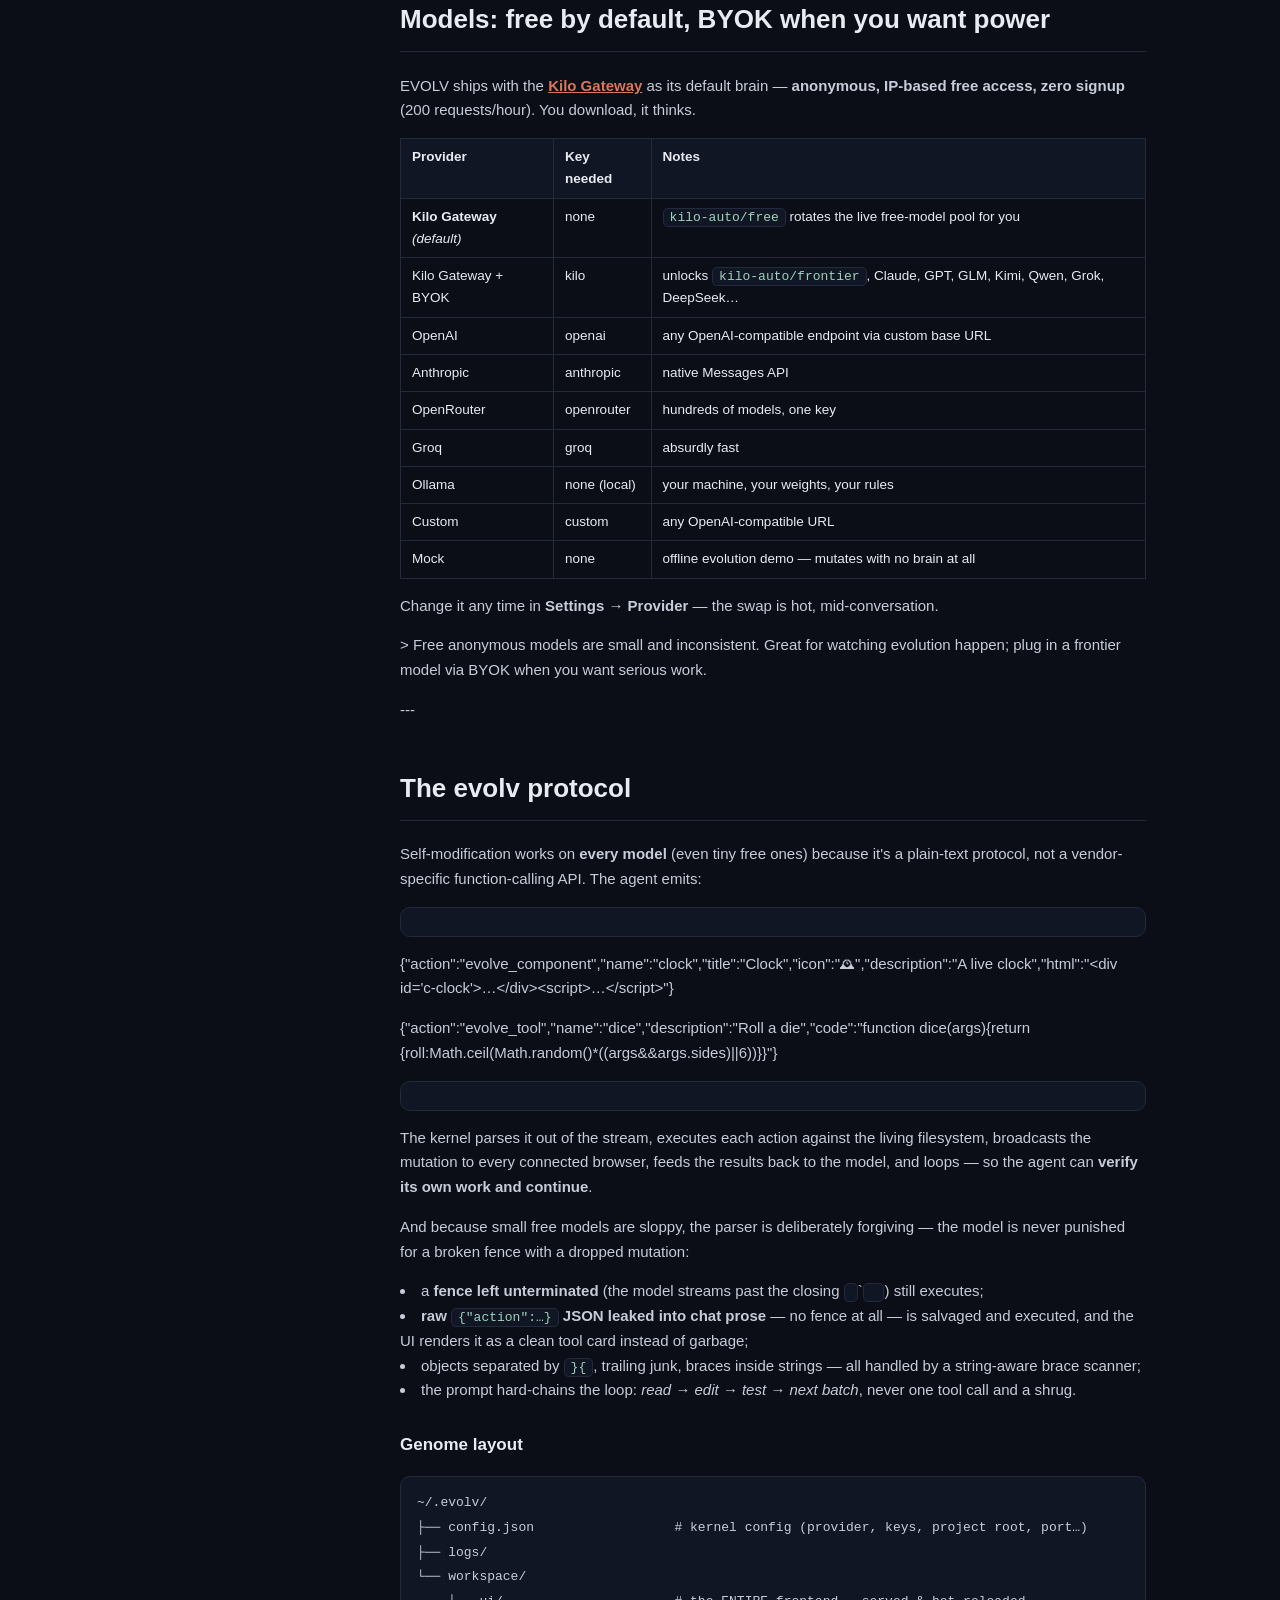
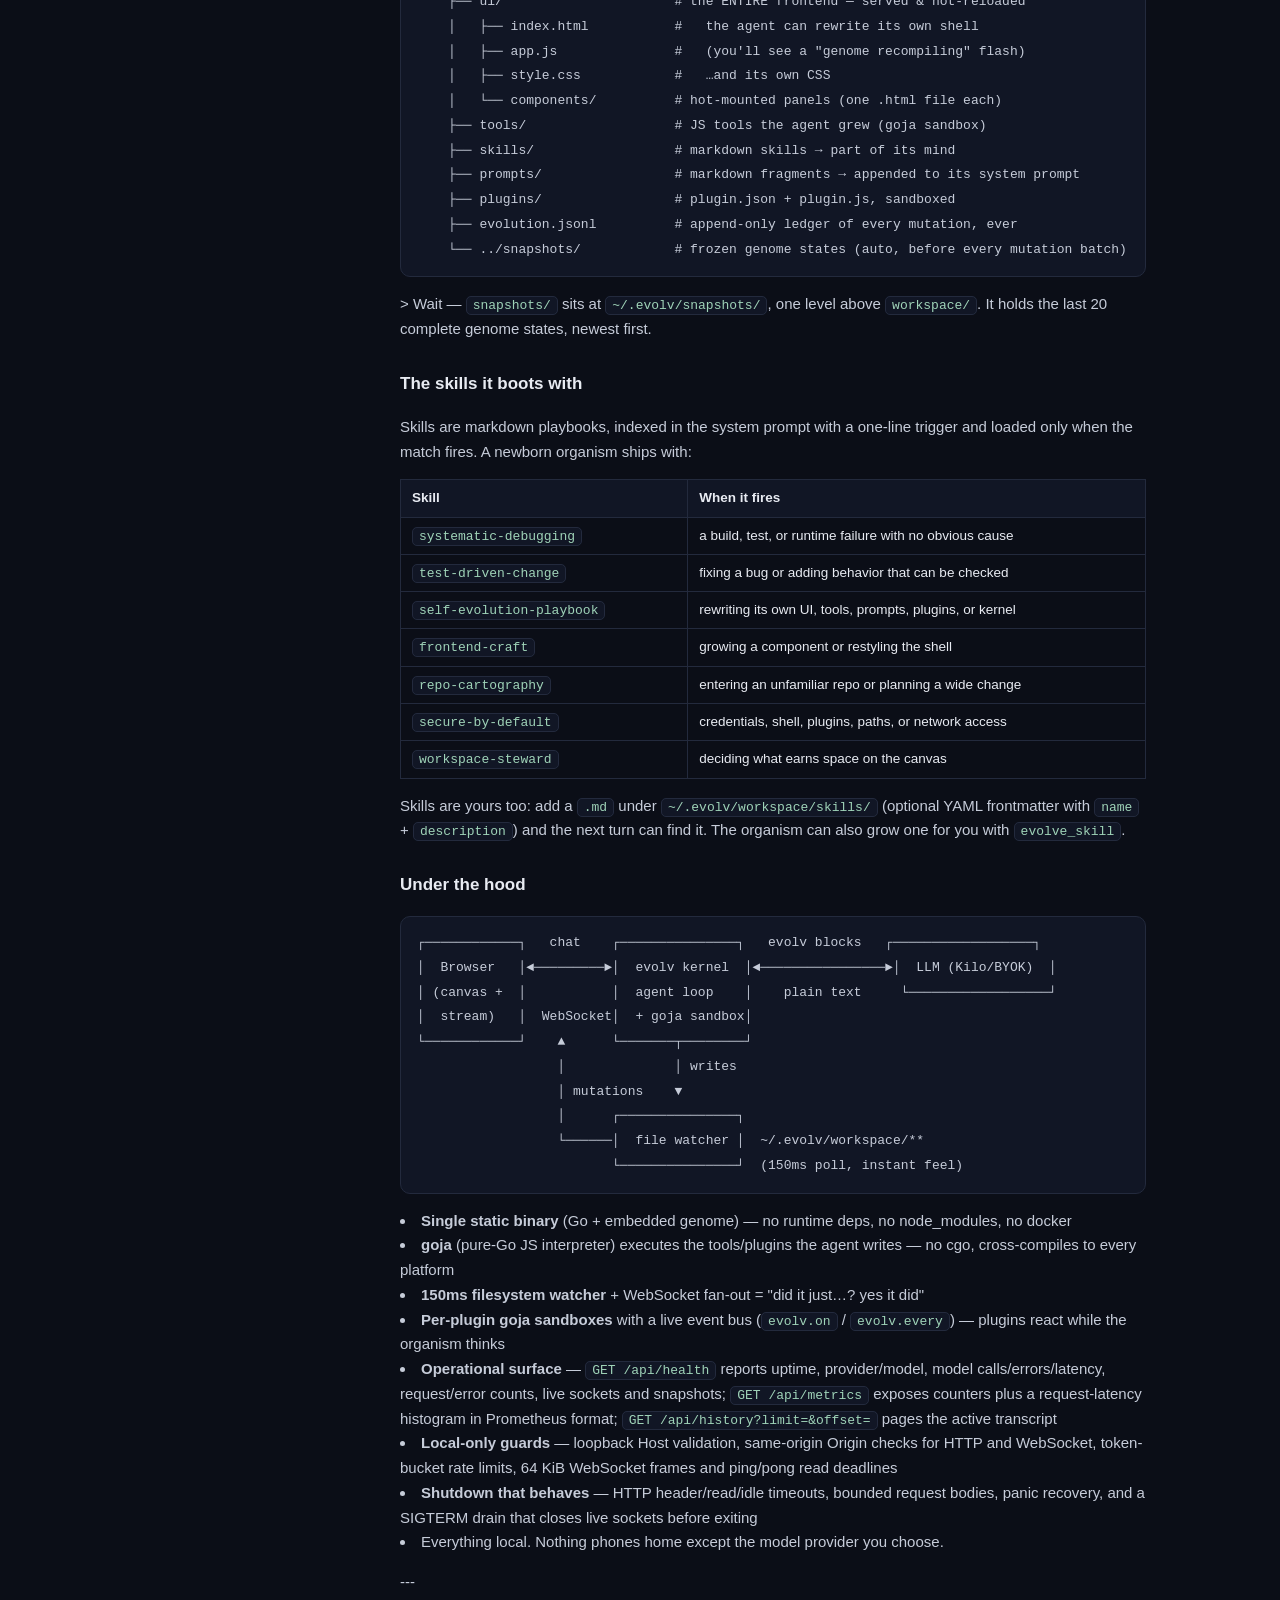
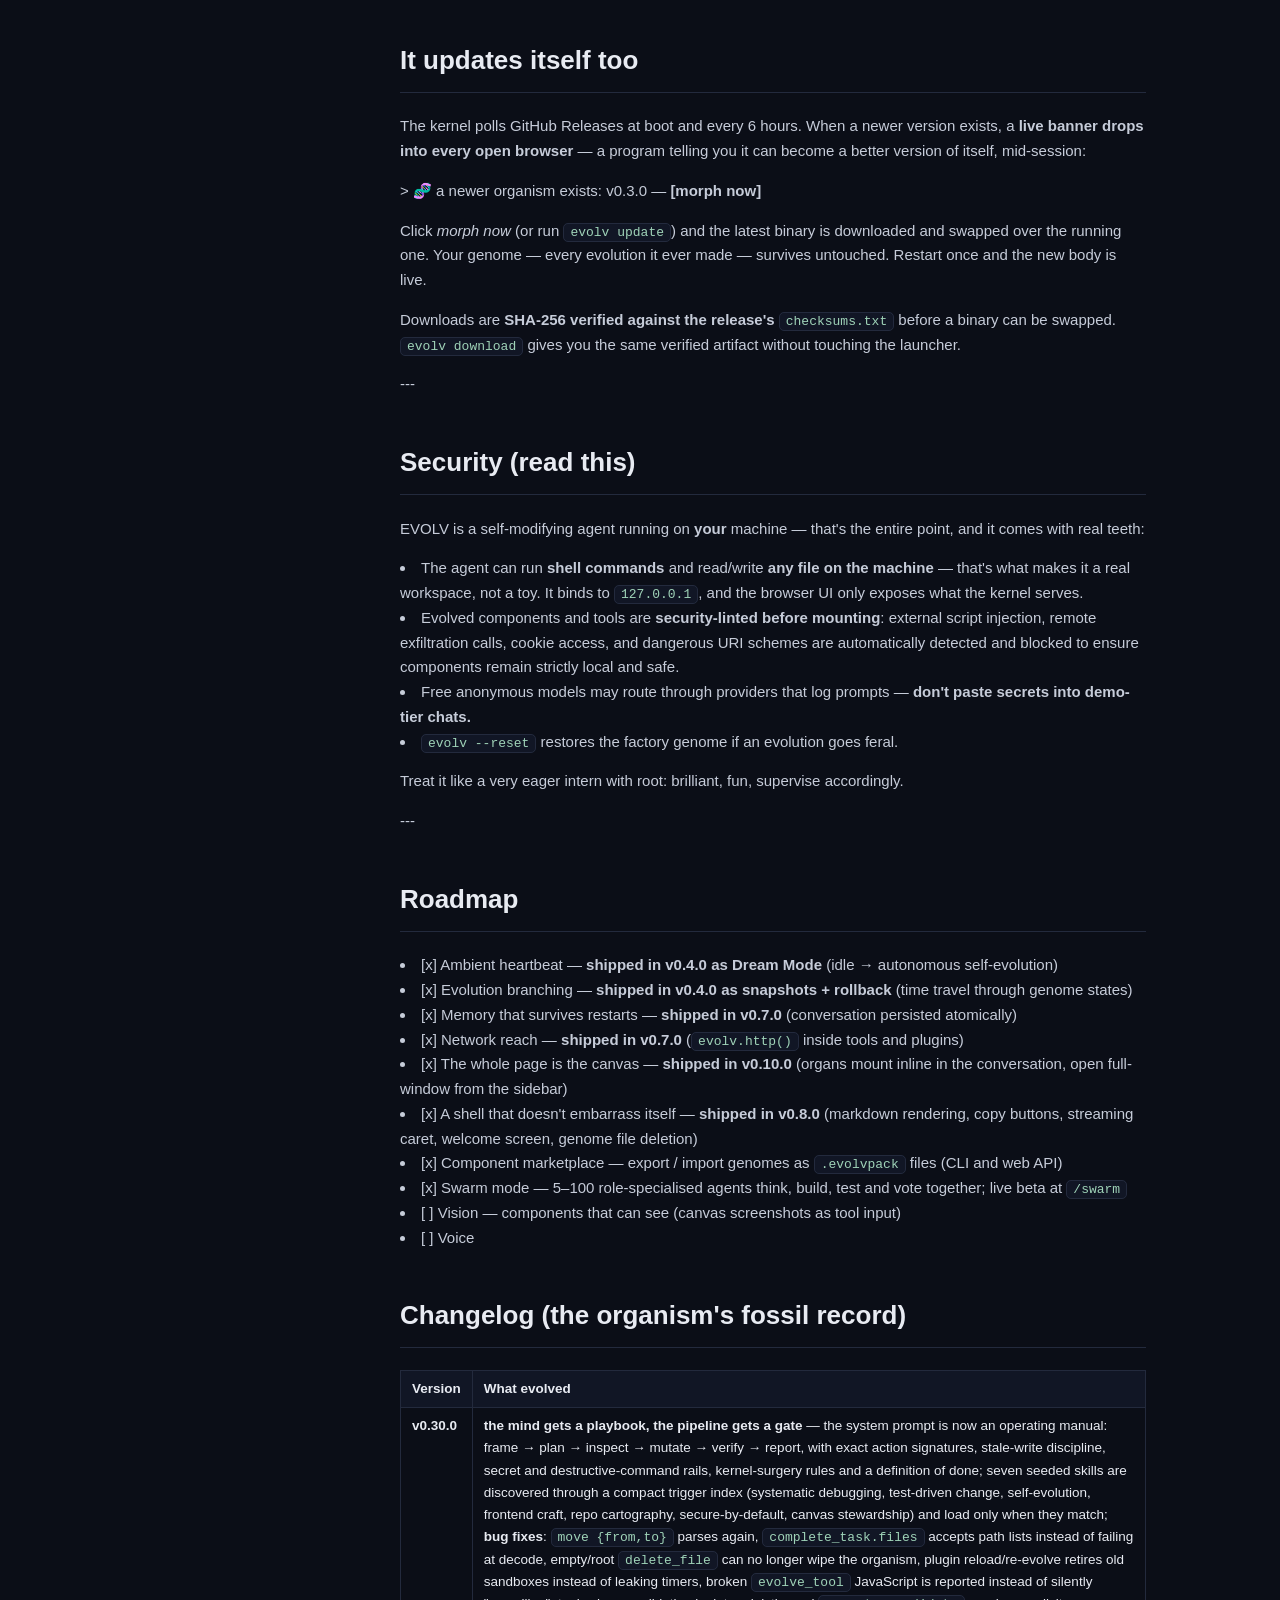
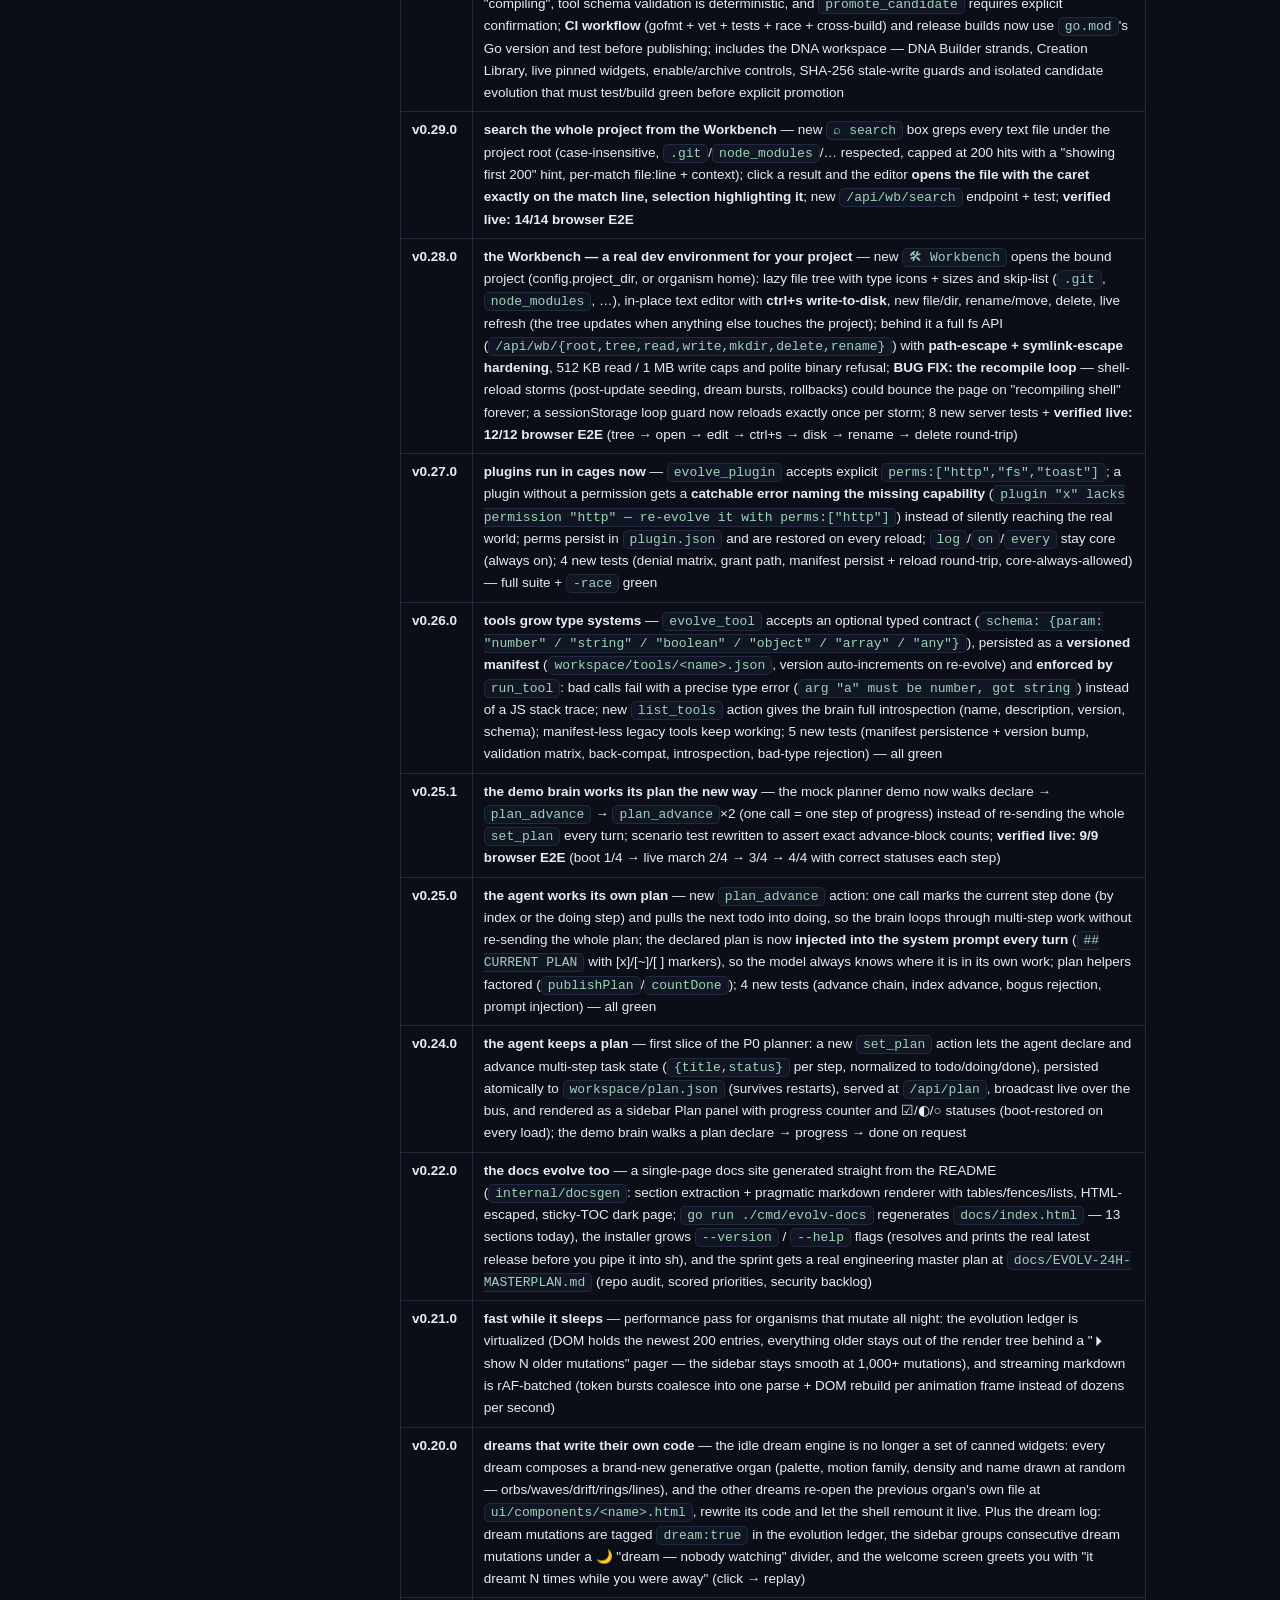
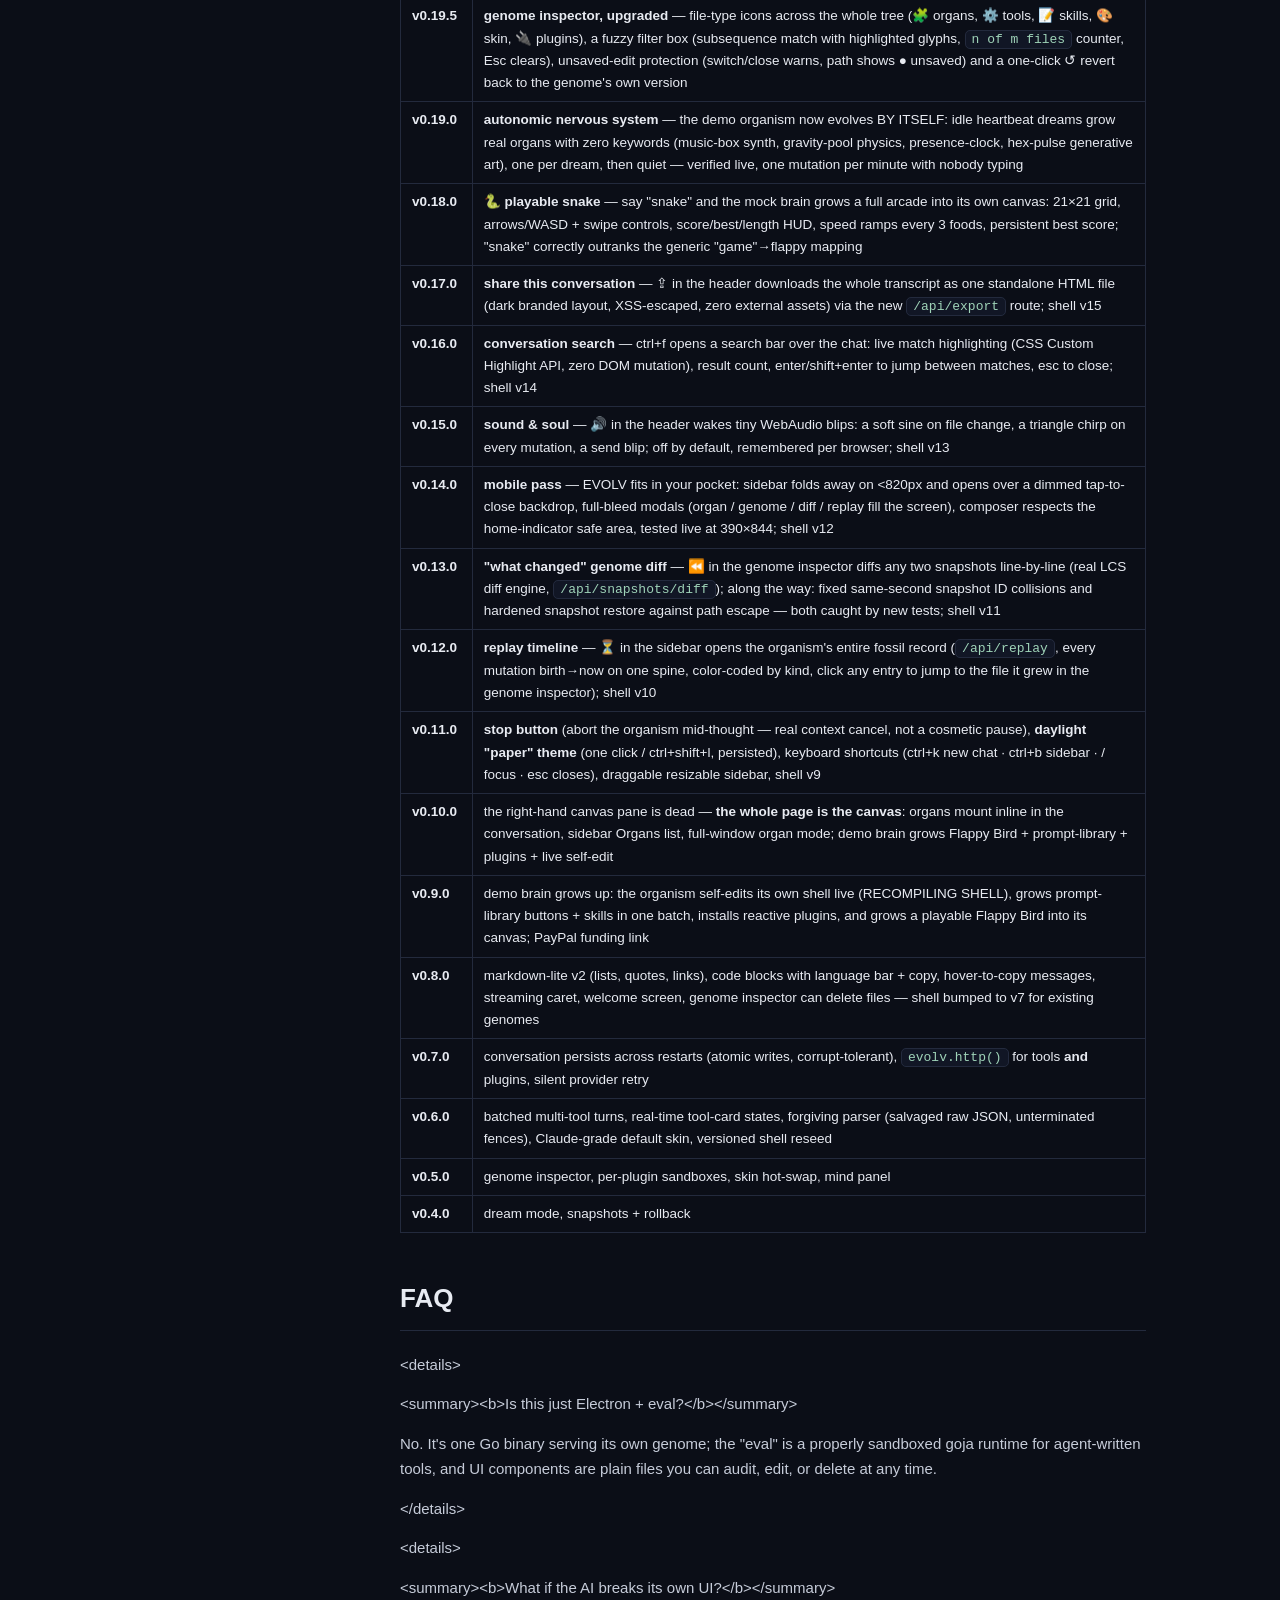
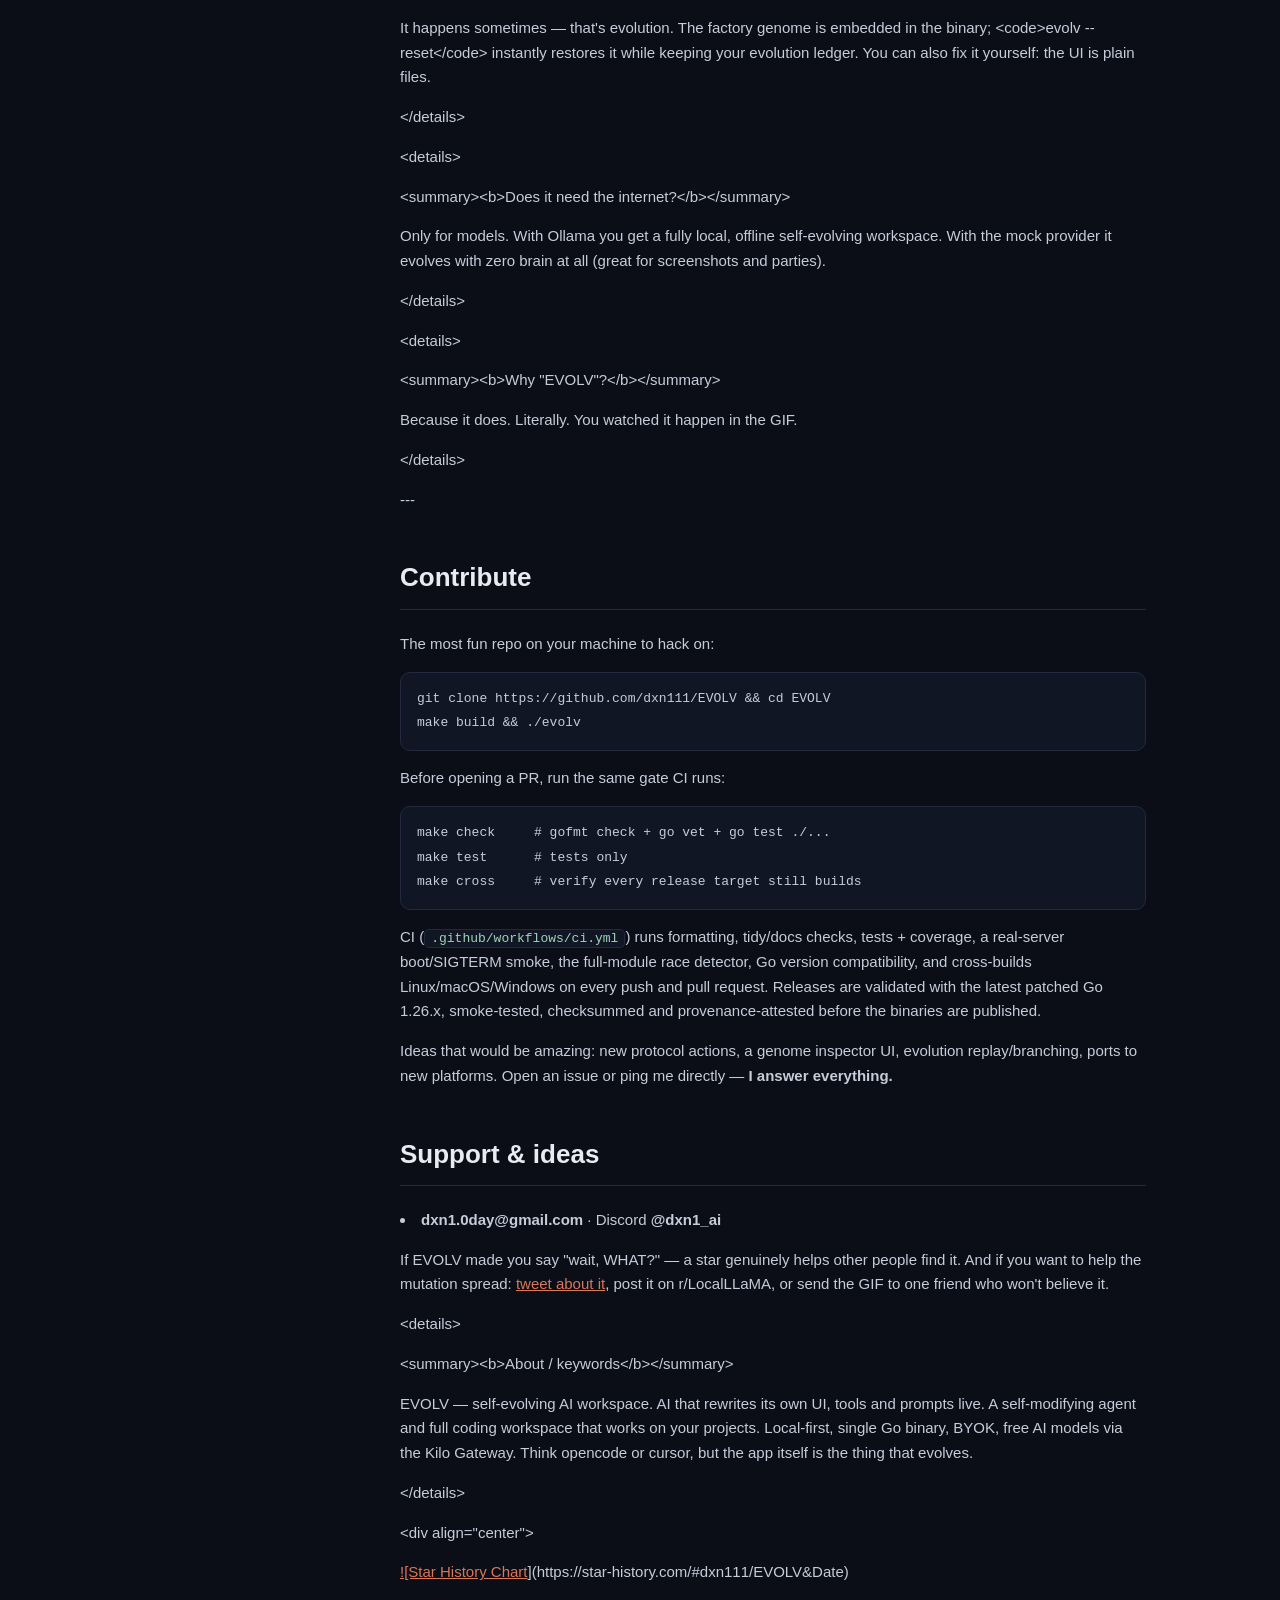
==== commit 68cb84ca: "merge: resolve main into security linting; keep pack routes and lint API" ====
--- a/docs/index.html
+++ b/docs/index.html
@@ -70,7 +70,7 @@
                   │ mutations    ▼
                   │      ┌───────────────┐
                   └──────│  file watcher │  ~/.evolv/workspace/**
-                         └───────────────┘  (150ms poll, instant feel)</code></pre><li><b>Single static binary</b> (Go + embedded genome) — no runtime deps, no node_modules, no docker</li><li><b>goja</b> (pure-Go JS interpreter) executes the tools/plugins the agent writes — no cgo, cross-compiles to every platform</li><li><b>150ms filesystem watcher</b> + WebSocket fan-out = &#34;did it just…? yes it did&#34;</li><li><b>Per-plugin goja sandboxes</b> with a live event bus (<code>evolv.on</code> / <code>evolv.every</code>) — plugins react while the organism thinks</li><li><b>Operational surface</b> — <code>GET /api/health</code> reports uptime, provider/model, model calls/errors/latency, request/error counts, live sockets and snapshots; <code>GET /api/metrics</code> exposes counters plus a request-latency histogram in Prometheus format; <code>GET /api/history?limit=&amp;offset=</code> pages the active transcript</li><li><b>Local-only guards</b> — loopback Host validation, same-origin Origin checks for HTTP and WebSocket, token-bucket rate limits, 64 KiB WebSocket frames and ping/pong read deadlines</li><li><b>Shutdown that behaves</b> — HTTP header/read/idle timeouts, bounded request bodies, panic recovery, and a SIGTERM drain that closes live sockets before exiting</li><li>Everything local. Nothing phones home except the model provider you choose.</li><p>---</p></section><section id="it-updates-itself-too"><h2>It updates itself too</h2><p>The kernel polls GitHub Releases at boot and every 6 hours. When a newer version exists, a <b>live banner drops into every open browser</b> — a program telling you it can become a better version of itself, mid-session:</p><p>&gt; 🧬 a newer organism exists: v0.3.0 — <b>[morph now]</b></p><p>Click <i>morph now</i> (or run <code>evolv update</code>) and the latest binary is downloaded and swapped over the running one. Your genome — every evolution it ever made — survives untouched. Restart once and the new body is live.</p><p>Downloads are <b>SHA-256 verified against the release&#39;s <code>checksums.txt</code></b> before a binary can be swapped. <code>evolv download</code> gives you the same verified artifact without touching the launcher.</p><p>---</p></section><section id="security-read-this"><h2>Security (read this)</h2><p>EVOLV is a self-modifying agent running on <b>your</b> machine — that&#39;s the entire point, and it comes with real teeth:</p><li>The agent can run <b>shell commands</b> and read/write <b>any file on the machine</b> — that&#39;s what makes it a real workspace, not a toy. It binds to <code>127.0.0.1</code>, and the browser UI only exposes what the kernel serves.</li><li>Evolved components and tools are <b>security-linted before mounting</b>: external script injection, remote exfiltration calls, cookie access, and dangerous URI schemes are automatically detected and blocked to ensure components remain strictly local and safe.</li><li>Free anonymous models may route through providers that log prompts — <b>don&#39;t paste secrets into demo-tier chats.</b></li><li><code>evolv --reset</code> restores the factory genome if an evolution goes feral.</li><p>Treat it like a very eager intern with root: brilliant, fun, supervise accordingly.</p><p>---</p></section><section id="roadmap"><h2>Roadmap</h2><li>[x] Ambient heartbeat — <b>shipped in v0.4.0 as Dream Mode</b> (idle → autonomous self-evolution)</li><li>[x] Evolution branching — <b>shipped in v0.4.0 as snapshots + rollback</b> (time travel through genome states)</li><li>[x] Memory that survives restarts — <b>shipped in v0.7.0</b> (conversation persisted atomically)</li><li>[x] Network reach — <b>shipped in v0.7.0</b> (<code>evolv.http()</code> inside tools and plugins)</li><li>[x] The whole page is the canvas — <b>shipped in v0.10.0</b> (organs mount inline in the conversation, open full-window from the sidebar)</li><li>[x] A shell that doesn&#39;t embarrass itself — <b>shipped in v0.8.0</b> (markdown rendering, copy buttons, streaming caret, welcome screen, genome file deletion)</li><li>[ ] Component marketplace — export / import genomes as <code>.evolvpack</code> files</li><li>[x] Swarm mode — 5–100 role-specialised agents think, build, test and vote together; live beta at <code>/swarm</code></li><li>[ ] Vision — components that can see (canvas screenshots as tool input)</li><li>[ ] Voice</li></section><section id="changelog-the-organism-s-fossil-record"><h2>Changelog (the organism&#39;s fossil record)</h2><table><tr><th>Version</th><th>What evolved</th></tr><tr><td><b>v0.30.0</b></td><td><b>the mind gets a playbook, the pipeline gets a gate</b> — the system prompt is now an operating manual: frame → plan → inspect → mutate → verify → report, with exact action signatures, stale-write discipline, secret and destructive-command rails, kernel-surgery rules and a definition of done; seven seeded skills are discovered through a compact trigger index (systematic debugging, test-driven change, self-evolution, frontend craft, repo cartography, secure-by-default, canvas stewardship) and load only when they match; <b>bug fixes</b>: <code>move {from,to}</code> parses again, <code>complete_task.files</code> accepts path lists instead of failing at decode, empty/root <code>delete_file</code> can no longer wipe the organism, plugin reload/re-evolve retires old sandboxes instead of leaking timers, broken <code>evolve_tool</code> JavaScript is reported instead of silently &#34;compiling&#34;, tool schema validation is deterministic, and <code>promote_candidate</code> requires explicit confirmation; <b>CI workflow</b> (gofmt + vet + tests + race + cross-build) and release builds now use <code>go.mod</code>&#39;s Go version and test before publishing; includes the DNA workspace — DNA Builder strands, Creation Library, live pinned widgets, enable/archive controls, SHA-256 stale-write guards and isolated candidate evolution that must test/build green before explicit promotion</td></tr><tr><td><b>v0.29.0</b></td><td><b>search the whole project from the Workbench</b> — new <code>⌕ search</code> box greps every text file under the project root (case-insensitive, <code>.git</code>/<code>node_modules</code>/… respected, capped at 200 hits with a &#34;showing first 200&#34; hint, per-match file:line + context); click a result and the editor <b>opens the file with the caret exactly on the match line, selection highlighting it</b>; new <code>/api/wb/search</code> endpoint + test; <b>verified live: 14/14 browser E2E</b></td></tr><tr><td><b>v0.28.0</b></td><td><b>the Workbench — a real dev environment for your project</b> — new <code>🛠 Workbench</code> opens the bound project (config.project_dir, or organism home): lazy file tree with type icons + sizes and skip-list (<code>.git</code>, <code>node_modules</code>, …), in-place text editor with <b>ctrl+s write-to-disk</b>, new file/dir, rename/move, delete, live refresh (the tree updates when anything else touches the project); behind it a full fs API (<code>/api/wb/{root,tree,read,write,mkdir,delete,rename}</code>) with <b>path-escape + symlink-escape hardening</b>, 512 KB read / 1 MB write caps and polite binary refusal; <b>BUG FIX: the recompile loop</b> — shell-reload storms (post-update seeding, dream bursts, rollbacks) could bounce the page on &#34;recompiling shell&#34; forever; a sessionStorage loop guard now reloads exactly once per storm; 8 new server tests + <b>verified live: 12/12 browser E2E</b> (tree → open → edit → ctrl+s → disk → rename → delete round-trip)</td></tr><tr><td><b>v0.27.0</b></td><td><b>plugins run in cages now</b> — <code>evolve_plugin</code> accepts explicit <code>perms:[&#34;http&#34;,&#34;fs&#34;,&#34;toast&#34;]</code>; a plugin without a permission gets a <b>catchable error naming the missing capability</b> (<code>plugin &#34;x&#34; lacks permission &#34;http&#34; — re-evolve it with perms:[&#34;http&#34;]</code>) instead of silently reaching the real world; perms persist in <code>plugin.json</code> and are restored on every reload; <code>log</code>/<code>on</code>/<code>every</code> stay core (always on); 4 new tests (denial matrix, grant path, manifest persist + reload round-trip, core-always-allowed) — full suite + <code>-race</code> green</td></tr><tr><td><b>v0.26.0</b></td><td><b>tools grow type systems</b> — <code>evolve_tool</code> accepts an optional typed contract (<code>schema: {param: &#34;number&#34; / &#34;string&#34; / &#34;boolean&#34; / &#34;object&#34; / &#34;array&#34; / &#34;any&#34;}</code>), persisted as a <b>versioned manifest</b> (<code>workspace/tools/&lt;name&gt;.json</code>, version auto-increments on re-evolve) and <b>enforced by <code>run_tool</code></b>: bad calls fail with a precise type error (<code>arg &#34;a&#34; must be number, got string</code>) instead of a JS stack trace; new <code>list_tools</code> action gives the brain full introspection (name, description, version, schema); manifest-less legacy tools keep working; 5 new tests (manifest persistence + version bump, validation matrix, back-compat, introspection, bad-type rejection) — all green</td></tr><tr><td><b>v0.25.1</b></td><td><b>the demo brain works its plan the new way</b> — the mock planner demo now walks declare → <code>plan_advance</code> → <code>plan_advance</code>×2 (one call = one step of progress) instead of re-sending the whole <code>set_plan</code> every turn; scenario test rewritten to assert exact advance-block counts; <b>verified live: 9/9 browser E2E</b> (boot 1/4 → live march 2/4 → 3/4 → 4/4 with correct statuses each step)</td></tr><tr><td><b>v0.25.0</b></td><td><b>the agent works its own plan</b> — new <code>plan_advance</code> action: one call marks the current step done (by index or the doing step) and pulls the next todo into doing, so the brain loops through multi-step work without re-sending the whole plan; the declared plan is now <b>injected into the system prompt every turn</b> (<code>## CURRENT PLAN</code> with [x]/[~]/[ ] markers), so the model always knows where it is in its own work; plan helpers factored (<code>publishPlan</code>/<code>countDone</code>); 4 new tests (advance chain, index advance, bogus rejection, prompt injection) — all green</td></tr><tr><td><b>v0.24.0</b></td><td><b>the agent keeps a plan</b> — first slice of the P0 planner: a new <code>set_plan</code> action lets the agent declare and advance multi-step task state (<code>{title,status}</code> per step, normalized to todo/doing/done), persisted atomically to <code>workspace/plan.json</code> (survives restarts), served at <code>/api/plan</code>, broadcast live over the bus, and rendered as a sidebar Plan panel with progress counter and ☑/◐/○ statuses (boot-restored on every load); the demo brain walks a plan declare → progress → done on request</td></tr><tr><td><b>v0.22.0</b></td><td><b>the docs evolve too</b> — a single-page docs site generated straight from the README (<code>internal/docsgen</code>: section extraction + pragmatic markdown renderer with tables/fences/lists, HTML-escaped, sticky-TOC dark page; <code>go run ./cmd/evolv-docs</code> regenerates <code>docs/index.html</code> — 13 sections today), the installer grows <code>--version</code> / <code>--help</code> flags (resolves and prints the real latest release before you pipe it into sh), and the sprint gets a real engineering master plan at <code>docs/EVOLV-24H-MASTERPLAN.md</code> (repo audit, scored priorities, security backlog)</td></tr><tr><td><b>v0.21.0</b></td><td><b>fast while it sleeps</b> — performance pass for organisms that mutate all night: the evolution ledger is virtualized (DOM holds the newest 200 entries, everything older stays out of the render tree behind a &#34;⏵ show N older mutations&#34; pager — the sidebar stays smooth at 1,000+ mutations), and streaming markdown is rAF-batched (token bursts coalesce into one parse + DOM rebuild per animation frame instead of dozens per second)</td></tr><tr><td><b>v0.20.0</b></td><td><b>dreams that write their own code</b> — the idle dream engine is no longer a set of canned widgets: every dream composes a brand-new generative organ (palette, motion family, density and name drawn at random — orbs/waves/drift/rings/lines), and the other dreams re-open the previous organ&#39;s own file at <code>ui/components/&lt;name&gt;.html</code>, rewrite its code and let the shell remount it live. Plus the dream log: dream mutations are tagged <code>dream:true</code> in the evolution ledger, the sidebar groups consecutive dream mutations under a 🌙 &#34;dream — nobody watching&#34; divider, and the welcome screen greets you with &#34;it dreamt N times while you were away&#34; (click → replay)</td></tr><tr><td><b>v0.19.5</b></td><td><b>genome inspector, upgraded</b> — file-type icons across the whole tree (🧩 organs, ⚙️ tools, 📝 skills, 🎨 skin, 🔌 plugins), a fuzzy filter box (subsequence match with highlighted glyphs, <code>n of m files</code> counter, Esc clears), unsaved-edit protection (switch/close warns, path shows ● unsaved) and a one-click ↺ revert back to the genome&#39;s own version</td></tr><tr><td><b>v0.19.0</b></td><td><b>autonomic nervous system</b> — the demo organism now evolves BY ITSELF: idle heartbeat dreams grow real organs with zero keywords (music-box synth, gravity-pool physics, presence-clock, hex-pulse generative art), one per dream, then quiet — verified live, one mutation per minute with nobody typing</td></tr><tr><td><b>v0.18.0</b></td><td><b>🐍 playable snake</b> — say &#34;snake&#34; and the mock brain grows a full arcade into its own canvas: 21×21 grid, arrows/WASD + swipe controls, score/best/length HUD, speed ramps every 3 foods, persistent best score; &#34;snake&#34; correctly outranks the generic &#34;game&#34;→flappy mapping</td></tr><tr><td><b>v0.17.0</b></td><td><b>share this conversation</b> — ⇪ in the header downloads the whole transcript as one standalone HTML file (dark branded layout, XSS-escaped, zero external assets) via the new <code>/api/export</code> route; shell v15</td></tr><tr><td><b>v0.16.0</b></td><td><b>conversation search</b> — ctrl+f opens a search bar over the chat: live match highlighting (CSS Custom Highlight API, zero DOM mutation), result count, enter/shift+enter to jump between matches, esc to close; shell v14</td></tr><tr><td><b>v0.15.0</b></td><td><b>sound &amp; soul</b> — 🔊 in the header wakes tiny WebAudio blips: a soft sine on file change, a triangle chirp on every mutation, a send blip; off by default, remembered per browser; shell v13</td></tr><tr><td><b>v0.14.0</b></td><td><b>mobile pass</b> — EVOLV fits in your pocket: sidebar folds away on &lt;820px and opens over a dimmed tap-to-close backdrop, full-bleed modals (organ / genome / diff / replay fill the screen), composer respects the home-indicator safe area, tested live at 390×844; shell v12</td></tr><tr><td><b>v0.13.0</b></td><td><b>&#34;what changed&#34; genome diff</b> — ⏪ in the genome inspector diffs any two snapshots line-by-line (real LCS diff engine, <code>/api/snapshots/diff</code>); along the way: fixed same-second snapshot ID collisions and hardened snapshot restore against path escape — both caught by new tests; shell v11</td></tr><tr><td><b>v0.12.0</b></td><td><b>replay timeline</b> — ⏳ in the sidebar opens the organism&#39;s entire fossil record (<code>/api/replay</code>, every mutation birth→now on one spine, color-coded by kind, click any entry to jump to the file it grew in the genome inspector); shell v10</td></tr><tr><td><b>v0.11.0</b></td><td><b>stop button</b> (abort the organism mid-thought — real context cancel, not a cosmetic pause), <b>daylight &#34;paper&#34; theme</b> (one click / ctrl+shift+l, persisted), keyboard shortcuts (ctrl+k new chat · ctrl+b sidebar · / focus · esc closes), draggable resizable sidebar, shell v9</td></tr><tr><td><b>v0.10.0</b></td><td>the right-hand canvas pane is dead — <b>the whole page is the canvas</b>: organs mount inline in the conversation, sidebar Organs list, full-window organ mode; demo brain grows Flappy Bird + prompt-library + plugins + live self-edit</td></tr><tr><td><b>v0.9.0</b></td><td>demo brain grows up: the organism self-edits its own shell live (RECOMPILING SHELL), grows prompt-library buttons + skills in one batch, installs reactive plugins, and grows a playable Flappy Bird into its canvas; PayPal funding link</td></tr><tr><td><b>v0.8.0</b></td><td>markdown-lite v2 (lists, quotes, links), code blocks with language bar + copy, hover-to-copy messages, streaming caret, welcome screen, genome inspector can delete files — shell bumped to v7 for existing genomes</td></tr><tr><td><b>v0.7.0</b></td><td>conversation persists across restarts (atomic writes, corrupt-tolerant), <code>evolv.http()</code> for tools <b>and</b> plugins, silent provider retry</td></tr><tr><td><b>v0.6.0</b></td><td>batched multi-tool turns, real-time tool-card states, forgiving parser (salvaged raw JSON, unterminated fences), Claude-grade default skin, versioned shell reseed</td></tr><tr><td><b>v0.5.0</b></td><td>genome inspector, per-plugin sandboxes, skin hot-swap, mind panel</td></tr><tr><td><b>v0.4.0</b></td><td>dream mode, snapshots + rollback</td></tr></table></section><section id="faq"><h2>FAQ</h2><p>&lt;details&gt;</p><p>&lt;summary&gt;&lt;b&gt;Is this just Electron + eval?&lt;/b&gt;&lt;/summary&gt;</p><p>No. It&#39;s one Go binary serving its own genome; the &#34;eval&#34; is a properly sandboxed goja runtime for agent-written tools, and UI components are plain files you can audit, edit, or delete at any time.</p><p>&lt;/details&gt;</p><p>&lt;details&gt;</p><p>&lt;summary&gt;&lt;b&gt;What if the AI breaks its own UI?&lt;/b&gt;&lt;/summary&gt;</p><p>It happens sometimes — that&#39;s evolution. The factory genome is embedded in the binary; &lt;code&gt;evolv --reset&lt;/code&gt; instantly restores it while keeping your evolution ledger. You can also fix it yourself: the UI is plain files.</p><p>&lt;/details&gt;</p><p>&lt;details&gt;</p><p>&lt;summary&gt;&lt;b&gt;Does it need the internet?&lt;/b&gt;&lt;/summary&gt;</p><p>Only for models. With Ollama you get a fully local, offline self-evolving workspace. With the mock provider it evolves with zero brain at all (great for screenshots and parties).</p><p>&lt;/details&gt;</p><p>&lt;details&gt;</p><p>&lt;summary&gt;&lt;b&gt;Why &#34;EVOLV&#34;?&lt;/b&gt;&lt;/summary&gt;</p><p>Because it does. Literally. You watched it happen in the GIF.</p><p>&lt;/details&gt;</p><p>---</p></section><section id="contribute"><h2>Contribute</h2><p>The most fun repo on your machine to hack on:</p><pre><code>git clone https://github.com/dxn111/EVOLV &amp;&amp; cd EVOLV
+                         └───────────────┘  (150ms poll, instant feel)</code></pre><li><b>Single static binary</b> (Go + embedded genome) — no runtime deps, no node_modules, no docker</li><li><b>goja</b> (pure-Go JS interpreter) executes the tools/plugins the agent writes — no cgo, cross-compiles to every platform</li><li><b>150ms filesystem watcher</b> + WebSocket fan-out = &#34;did it just…? yes it did&#34;</li><li><b>Per-plugin goja sandboxes</b> with a live event bus (<code>evolv.on</code> / <code>evolv.every</code>) — plugins react while the organism thinks</li><li><b>Operational surface</b> — <code>GET /api/health</code> reports uptime, provider/model, model calls/errors/latency, request/error counts, live sockets and snapshots; <code>GET /api/metrics</code> exposes counters plus a request-latency histogram in Prometheus format; <code>GET /api/history?limit=&amp;offset=</code> pages the active transcript</li><li><b>Local-only guards</b> — loopback Host validation, same-origin Origin checks for HTTP and WebSocket, token-bucket rate limits, 64 KiB WebSocket frames and ping/pong read deadlines</li><li><b>Shutdown that behaves</b> — HTTP header/read/idle timeouts, bounded request bodies, panic recovery, and a SIGTERM drain that closes live sockets before exiting</li><li>Everything local. Nothing phones home except the model provider you choose.</li><p>---</p></section><section id="it-updates-itself-too"><h2>It updates itself too</h2><p>The kernel polls GitHub Releases at boot and every 6 hours. When a newer version exists, a <b>live banner drops into every open browser</b> — a program telling you it can become a better version of itself, mid-session:</p><p>&gt; 🧬 a newer organism exists: v0.3.0 — <b>[morph now]</b></p><p>Click <i>morph now</i> (or run <code>evolv update</code>) and the latest binary is downloaded and swapped over the running one. Your genome — every evolution it ever made — survives untouched. Restart once and the new body is live.</p><p>Downloads are <b>SHA-256 verified against the release&#39;s <code>checksums.txt</code></b> before a binary can be swapped. <code>evolv download</code> gives you the same verified artifact without touching the launcher.</p><p>---</p></section><section id="security-read-this"><h2>Security (read this)</h2><p>EVOLV is a self-modifying agent running on <b>your</b> machine — that&#39;s the entire point, and it comes with real teeth:</p><li>The agent can run <b>shell commands</b> and read/write <b>any file on the machine</b> — that&#39;s what makes it a real workspace, not a toy. It binds to <code>127.0.0.1</code>, and the browser UI only exposes what the kernel serves.</li><li>Evolved components and tools are <b>security-linted before mounting</b>: external script injection, remote exfiltration calls, cookie access, and dangerous URI schemes are automatically detected and blocked to ensure components remain strictly local and safe.</li><li>Free anonymous models may route through providers that log prompts — <b>don&#39;t paste secrets into demo-tier chats.</b></li><li><code>evolv --reset</code> restores the factory genome if an evolution goes feral.</li><p>Treat it like a very eager intern with root: brilliant, fun, supervise accordingly.</p><p>---</p></section><section id="roadmap"><h2>Roadmap</h2><li>[x] Ambient heartbeat — <b>shipped in v0.4.0 as Dream Mode</b> (idle → autonomous self-evolution)</li><li>[x] Evolution branching — <b>shipped in v0.4.0 as snapshots + rollback</b> (time travel through genome states)</li><li>[x] Memory that survives restarts — <b>shipped in v0.7.0</b> (conversation persisted atomically)</li><li>[x] Network reach — <b>shipped in v0.7.0</b> (<code>evolv.http()</code> inside tools and plugins)</li><li>[x] The whole page is the canvas — <b>shipped in v0.10.0</b> (organs mount inline in the conversation, open full-window from the sidebar)</li><li>[x] A shell that doesn&#39;t embarrass itself — <b>shipped in v0.8.0</b> (markdown rendering, copy buttons, streaming caret, welcome screen, genome file deletion)</li><li>[x] Component marketplace — export / import genomes as <code>.evolvpack</code> files (CLI and web API)</li><li>[x] Swarm mode — 5–100 role-specialised agents think, build, test and vote together; live beta at <code>/swarm</code></li><li>[ ] Vision — components that can see (canvas screenshots as tool input)</li><li>[ ] Voice</li></section><section id="changelog-the-organism-s-fossil-record"><h2>Changelog (the organism&#39;s fossil record)</h2><table><tr><th>Version</th><th>What evolved</th></tr><tr><td><b>v0.30.0</b></td><td><b>the mind gets a playbook, the pipeline gets a gate</b> — the system prompt is now an operating manual: frame → plan → inspect → mutate → verify → report, with exact action signatures, stale-write discipline, secret and destructive-command rails, kernel-surgery rules and a definition of done; seven seeded skills are discovered through a compact trigger index (systematic debugging, test-driven change, self-evolution, frontend craft, repo cartography, secure-by-default, canvas stewardship) and load only when they match; <b>bug fixes</b>: <code>move {from,to}</code> parses again, <code>complete_task.files</code> accepts path lists instead of failing at decode, empty/root <code>delete_file</code> can no longer wipe the organism, plugin reload/re-evolve retires old sandboxes instead of leaking timers, broken <code>evolve_tool</code> JavaScript is reported instead of silently &#34;compiling&#34;, tool schema validation is deterministic, and <code>promote_candidate</code> requires explicit confirmation; <b>CI workflow</b> (gofmt + vet + tests + race + cross-build) and release builds now use <code>go.mod</code>&#39;s Go version and test before publishing; includes the DNA workspace — DNA Builder strands, Creation Library, live pinned widgets, enable/archive controls, SHA-256 stale-write guards and isolated candidate evolution that must test/build green before explicit promotion</td></tr><tr><td><b>v0.29.0</b></td><td><b>search the whole project from the Workbench</b> — new <code>⌕ search</code> box greps every text file under the project root (case-insensitive, <code>.git</code>/<code>node_modules</code>/… respected, capped at 200 hits with a &#34;showing first 200&#34; hint, per-match file:line + context); click a result and the editor <b>opens the file with the caret exactly on the match line, selection highlighting it</b>; new <code>/api/wb/search</code> endpoint + test; <b>verified live: 14/14 browser E2E</b></td></tr><tr><td><b>v0.28.0</b></td><td><b>the Workbench — a real dev environment for your project</b> — new <code>🛠 Workbench</code> opens the bound project (config.project_dir, or organism home): lazy file tree with type icons + sizes and skip-list (<code>.git</code>, <code>node_modules</code>, …), in-place text editor with <b>ctrl+s write-to-disk</b>, new file/dir, rename/move, delete, live refresh (the tree updates when anything else touches the project); behind it a full fs API (<code>/api/wb/{root,tree,read,write,mkdir,delete,rename}</code>) with <b>path-escape + symlink-escape hardening</b>, 512 KB read / 1 MB write caps and polite binary refusal; <b>BUG FIX: the recompile loop</b> — shell-reload storms (post-update seeding, dream bursts, rollbacks) could bounce the page on &#34;recompiling shell&#34; forever; a sessionStorage loop guard now reloads exactly once per storm; 8 new server tests + <b>verified live: 12/12 browser E2E</b> (tree → open → edit → ctrl+s → disk → rename → delete round-trip)</td></tr><tr><td><b>v0.27.0</b></td><td><b>plugins run in cages now</b> — <code>evolve_plugin</code> accepts explicit <code>perms:[&#34;http&#34;,&#34;fs&#34;,&#34;toast&#34;]</code>; a plugin without a permission gets a <b>catchable error naming the missing capability</b> (<code>plugin &#34;x&#34; lacks permission &#34;http&#34; — re-evolve it with perms:[&#34;http&#34;]</code>) instead of silently reaching the real world; perms persist in <code>plugin.json</code> and are restored on every reload; <code>log</code>/<code>on</code>/<code>every</code> stay core (always on); 4 new tests (denial matrix, grant path, manifest persist + reload round-trip, core-always-allowed) — full suite + <code>-race</code> green</td></tr><tr><td><b>v0.26.0</b></td><td><b>tools grow type systems</b> — <code>evolve_tool</code> accepts an optional typed contract (<code>schema: {param: &#34;number&#34; / &#34;string&#34; / &#34;boolean&#34; / &#34;object&#34; / &#34;array&#34; / &#34;any&#34;}</code>), persisted as a <b>versioned manifest</b> (<code>workspace/tools/&lt;name&gt;.json</code>, version auto-increments on re-evolve) and <b>enforced by <code>run_tool</code></b>: bad calls fail with a precise type error (<code>arg &#34;a&#34; must be number, got string</code>) instead of a JS stack trace; new <code>list_tools</code> action gives the brain full introspection (name, description, version, schema); manifest-less legacy tools keep working; 5 new tests (manifest persistence + version bump, validation matrix, back-compat, introspection, bad-type rejection) — all green</td></tr><tr><td><b>v0.25.1</b></td><td><b>the demo brain works its plan the new way</b> — the mock planner demo now walks declare → <code>plan_advance</code> → <code>plan_advance</code>×2 (one call = one step of progress) instead of re-sending the whole <code>set_plan</code> every turn; scenario test rewritten to assert exact advance-block counts; <b>verified live: 9/9 browser E2E</b> (boot 1/4 → live march 2/4 → 3/4 → 4/4 with correct statuses each step)</td></tr><tr><td><b>v0.25.0</b></td><td><b>the agent works its own plan</b> — new <code>plan_advance</code> action: one call marks the current step done (by index or the doing step) and pulls the next todo into doing, so the brain loops through multi-step work without re-sending the whole plan; the declared plan is now <b>injected into the system prompt every turn</b> (<code>## CURRENT PLAN</code> with [x]/[~]/[ ] markers), so the model always knows where it is in its own work; plan helpers factored (<code>publishPlan</code>/<code>countDone</code>); 4 new tests (advance chain, index advance, bogus rejection, prompt injection) — all green</td></tr><tr><td><b>v0.24.0</b></td><td><b>the agent keeps a plan</b> — first slice of the P0 planner: a new <code>set_plan</code> action lets the agent declare and advance multi-step task state (<code>{title,status}</code> per step, normalized to todo/doing/done), persisted atomically to <code>workspace/plan.json</code> (survives restarts), served at <code>/api/plan</code>, broadcast live over the bus, and rendered as a sidebar Plan panel with progress counter and ☑/◐/○ statuses (boot-restored on every load); the demo brain walks a plan declare → progress → done on request</td></tr><tr><td><b>v0.22.0</b></td><td><b>the docs evolve too</b> — a single-page docs site generated straight from the README (<code>internal/docsgen</code>: section extraction + pragmatic markdown renderer with tables/fences/lists, HTML-escaped, sticky-TOC dark page; <code>go run ./cmd/evolv-docs</code> regenerates <code>docs/index.html</code> — 13 sections today), the installer grows <code>--version</code> / <code>--help</code> flags (resolves and prints the real latest release before you pipe it into sh), and the sprint gets a real engineering master plan at <code>docs/EVOLV-24H-MASTERPLAN.md</code> (repo audit, scored priorities, security backlog)</td></tr><tr><td><b>v0.21.0</b></td><td><b>fast while it sleeps</b> — performance pass for organisms that mutate all night: the evolution ledger is virtualized (DOM holds the newest 200 entries, everything older stays out of the render tree behind a &#34;⏵ show N older mutations&#34; pager — the sidebar stays smooth at 1,000+ mutations), and streaming markdown is rAF-batched (token bursts coalesce into one parse + DOM rebuild per animation frame instead of dozens per second)</td></tr><tr><td><b>v0.20.0</b></td><td><b>dreams that write their own code</b> — the idle dream engine is no longer a set of canned widgets: every dream composes a brand-new generative organ (palette, motion family, density and name drawn at random — orbs/waves/drift/rings/lines), and the other dreams re-open the previous organ&#39;s own file at <code>ui/components/&lt;name&gt;.html</code>, rewrite its code and let the shell remount it live. Plus the dream log: dream mutations are tagged <code>dream:true</code> in the evolution ledger, the sidebar groups consecutive dream mutations under a 🌙 &#34;dream — nobody watching&#34; divider, and the welcome screen greets you with &#34;it dreamt N times while you were away&#34; (click → replay)</td></tr><tr><td><b>v0.19.5</b></td><td><b>genome inspector, upgraded</b> — file-type icons across the whole tree (🧩 organs, ⚙️ tools, 📝 skills, 🎨 skin, 🔌 plugins), a fuzzy filter box (subsequence match with highlighted glyphs, <code>n of m files</code> counter, Esc clears), unsaved-edit protection (switch/close warns, path shows ● unsaved) and a one-click ↺ revert back to the genome&#39;s own version</td></tr><tr><td><b>v0.19.0</b></td><td><b>autonomic nervous system</b> — the demo organism now evolves BY ITSELF: idle heartbeat dreams grow real organs with zero keywords (music-box synth, gravity-pool physics, presence-clock, hex-pulse generative art), one per dream, then quiet — verified live, one mutation per minute with nobody typing</td></tr><tr><td><b>v0.18.0</b></td><td><b>🐍 playable snake</b> — say &#34;snake&#34; and the mock brain grows a full arcade into its own canvas: 21×21 grid, arrows/WASD + swipe controls, score/best/length HUD, speed ramps every 3 foods, persistent best score; &#34;snake&#34; correctly outranks the generic &#34;game&#34;→flappy mapping</td></tr><tr><td><b>v0.17.0</b></td><td><b>share this conversation</b> — ⇪ in the header downloads the whole transcript as one standalone HTML file (dark branded layout, XSS-escaped, zero external assets) via the new <code>/api/export</code> route; shell v15</td></tr><tr><td><b>v0.16.0</b></td><td><b>conversation search</b> — ctrl+f opens a search bar over the chat: live match highlighting (CSS Custom Highlight API, zero DOM mutation), result count, enter/shift+enter to jump between matches, esc to close; shell v14</td></tr><tr><td><b>v0.15.0</b></td><td><b>sound &amp; soul</b> — 🔊 in the header wakes tiny WebAudio blips: a soft sine on file change, a triangle chirp on every mutation, a send blip; off by default, remembered per browser; shell v13</td></tr><tr><td><b>v0.14.0</b></td><td><b>mobile pass</b> — EVOLV fits in your pocket: sidebar folds away on &lt;820px and opens over a dimmed tap-to-close backdrop, full-bleed modals (organ / genome / diff / replay fill the screen), composer respects the home-indicator safe area, tested live at 390×844; shell v12</td></tr><tr><td><b>v0.13.0</b></td><td><b>&#34;what changed&#34; genome diff</b> — ⏪ in the genome inspector diffs any two snapshots line-by-line (real LCS diff engine, <code>/api/snapshots/diff</code>); along the way: fixed same-second snapshot ID collisions and hardened snapshot restore against path escape — both caught by new tests; shell v11</td></tr><tr><td><b>v0.12.0</b></td><td><b>replay timeline</b> — ⏳ in the sidebar opens the organism&#39;s entire fossil record (<code>/api/replay</code>, every mutation birth→now on one spine, color-coded by kind, click any entry to jump to the file it grew in the genome inspector); shell v10</td></tr><tr><td><b>v0.11.0</b></td><td><b>stop button</b> (abort the organism mid-thought — real context cancel, not a cosmetic pause), <b>daylight &#34;paper&#34; theme</b> (one click / ctrl+shift+l, persisted), keyboard shortcuts (ctrl+k new chat · ctrl+b sidebar · / focus · esc closes), draggable resizable sidebar, shell v9</td></tr><tr><td><b>v0.10.0</b></td><td>the right-hand canvas pane is dead — <b>the whole page is the canvas</b>: organs mount inline in the conversation, sidebar Organs list, full-window organ mode; demo brain grows Flappy Bird + prompt-library + plugins + live self-edit</td></tr><tr><td><b>v0.9.0</b></td><td>demo brain grows up: the organism self-edits its own shell live (RECOMPILING SHELL), grows prompt-library buttons + skills in one batch, installs reactive plugins, and grows a playable Flappy Bird into its canvas; PayPal funding link</td></tr><tr><td><b>v0.8.0</b></td><td>markdown-lite v2 (lists, quotes, links), code blocks with language bar + copy, hover-to-copy messages, streaming caret, welcome screen, genome inspector can delete files — shell bumped to v7 for existing genomes</td></tr><tr><td><b>v0.7.0</b></td><td>conversation persists across restarts (atomic writes, corrupt-tolerant), <code>evolv.http()</code> for tools <b>and</b> plugins, silent provider retry</td></tr><tr><td><b>v0.6.0</b></td><td>batched multi-tool turns, real-time tool-card states, forgiving parser (salvaged raw JSON, unterminated fences), Claude-grade default skin, versioned shell reseed</td></tr><tr><td><b>v0.5.0</b></td><td>genome inspector, per-plugin sandboxes, skin hot-swap, mind panel</td></tr><tr><td><b>v0.4.0</b></td><td>dream mode, snapshots + rollback</td></tr></table></section><section id="faq"><h2>FAQ</h2><p>&lt;details&gt;</p><p>&lt;summary&gt;&lt;b&gt;Is this just Electron + eval?&lt;/b&gt;&lt;/summary&gt;</p><p>No. It&#39;s one Go binary serving its own genome; the &#34;eval&#34; is a properly sandboxed goja runtime for agent-written tools, and UI components are plain files you can audit, edit, or delete at any time.</p><p>&lt;/details&gt;</p><p>&lt;details&gt;</p><p>&lt;summary&gt;&lt;b&gt;What if the AI breaks its own UI?&lt;/b&gt;&lt;/summary&gt;</p><p>It happens sometimes — that&#39;s evolution. The factory genome is embedded in the binary; &lt;code&gt;evolv --reset&lt;/code&gt; instantly restores it while keeping your evolution ledger. You can also fix it yourself: the UI is plain files.</p><p>&lt;/details&gt;</p><p>&lt;details&gt;</p><p>&lt;summary&gt;&lt;b&gt;Does it need the internet?&lt;/b&gt;&lt;/summary&gt;</p><p>Only for models. With Ollama you get a fully local, offline self-evolving workspace. With the mock provider it evolves with zero brain at all (great for screenshots and parties).</p><p>&lt;/details&gt;</p><p>&lt;details&gt;</p><p>&lt;summary&gt;&lt;b&gt;Why &#34;EVOLV&#34;?&lt;/b&gt;&lt;/summary&gt;</p><p>Because it does. Literally. You watched it happen in the GIF.</p><p>&lt;/details&gt;</p><p>---</p></section><section id="contribute"><h2>Contribute</h2><p>The most fun repo on your machine to hack on:</p><pre><code>git clone https://github.com/dxn111/EVOLV &amp;&amp; cd EVOLV
 make build &amp;&amp; ./evolv</code></pre><p>Before opening a PR, run the same gate CI runs:</p><pre><code>make check     # gofmt check + go vet + go test ./...
 make test      # tests only
 make cross     # verify every release target still builds</code></pre><p>CI (<code>.github/workflows/ci.yml</code>) runs formatting, tidy/docs checks, tests + coverage, a real-server boot/SIGTERM smoke, the full-module race detector, Go version compatibility, and cross-builds Linux/macOS/Windows on every push and pull request. Releases are validated with the latest patched Go 1.26.x, smoke-tested, checksummed and provenance-attested before the binaries are published.</p><p>Ideas that would be amazing: new protocol actions, a genome inspector UI, evolution replay/branching, ports to new platforms. Open an issue or ping me directly — <b>I answer everything.</b></p></section><section id="support-ideas"><h2>Support &amp; ideas</h2><li><b>dxn1.0day@gmail.com</b> · Discord <b>@dxn1_ai</b></li><p>If EVOLV made you say &#34;wait, WHAT?&#34; — a star genuinely helps other people find it. And if you want to help the mutation spread: <a href="https://twitter.com/intent/tweet?text=EVOLV%20is%20an%20AI%20workspace%20that%20rewrites%20its%20own%20UI%2C%20tools%20and%20prompts%20while%20it%20runs.%20Watch%20it%20happen%3A&amp;url=https%3A%2F%2Fgithub.com%2Fdxn111%2FEVOLV">tweet about it</a>, post it on r/LocalLLaMA, or send the GIF to one friend who won&#39;t believe it.</p><p>&lt;details&gt;</p><p>&lt;summary&gt;&lt;b&gt;About / keywords&lt;/b&gt;&lt;/summary&gt;</p><p>EVOLV — self-evolving AI workspace. AI that rewrites its own UI, tools and prompts live. A self-modifying agent and full coding workspace that works on your projects. Local-first, single Go binary, BYOK, free AI models via the Kilo Gateway. Think opencode or cursor, but the app itself is the thing that evolves.</p><p>&lt;/details&gt;</p><p>&lt;div align=&#34;center&#34;&gt;</p><p><a href="https://api.star-history.com/svg?repos=dxn111/EVOLV&amp;type=Date">![Star History Chart</a>](https://star-history.com/#dxn111/EVOLV&amp;Date)</p><p>&lt;/div&gt;</p></section><section id="license"><h2>License</h2><p>MIT © <a href="https://github.com/dxn111">dxn111</a></p></section></main></div>
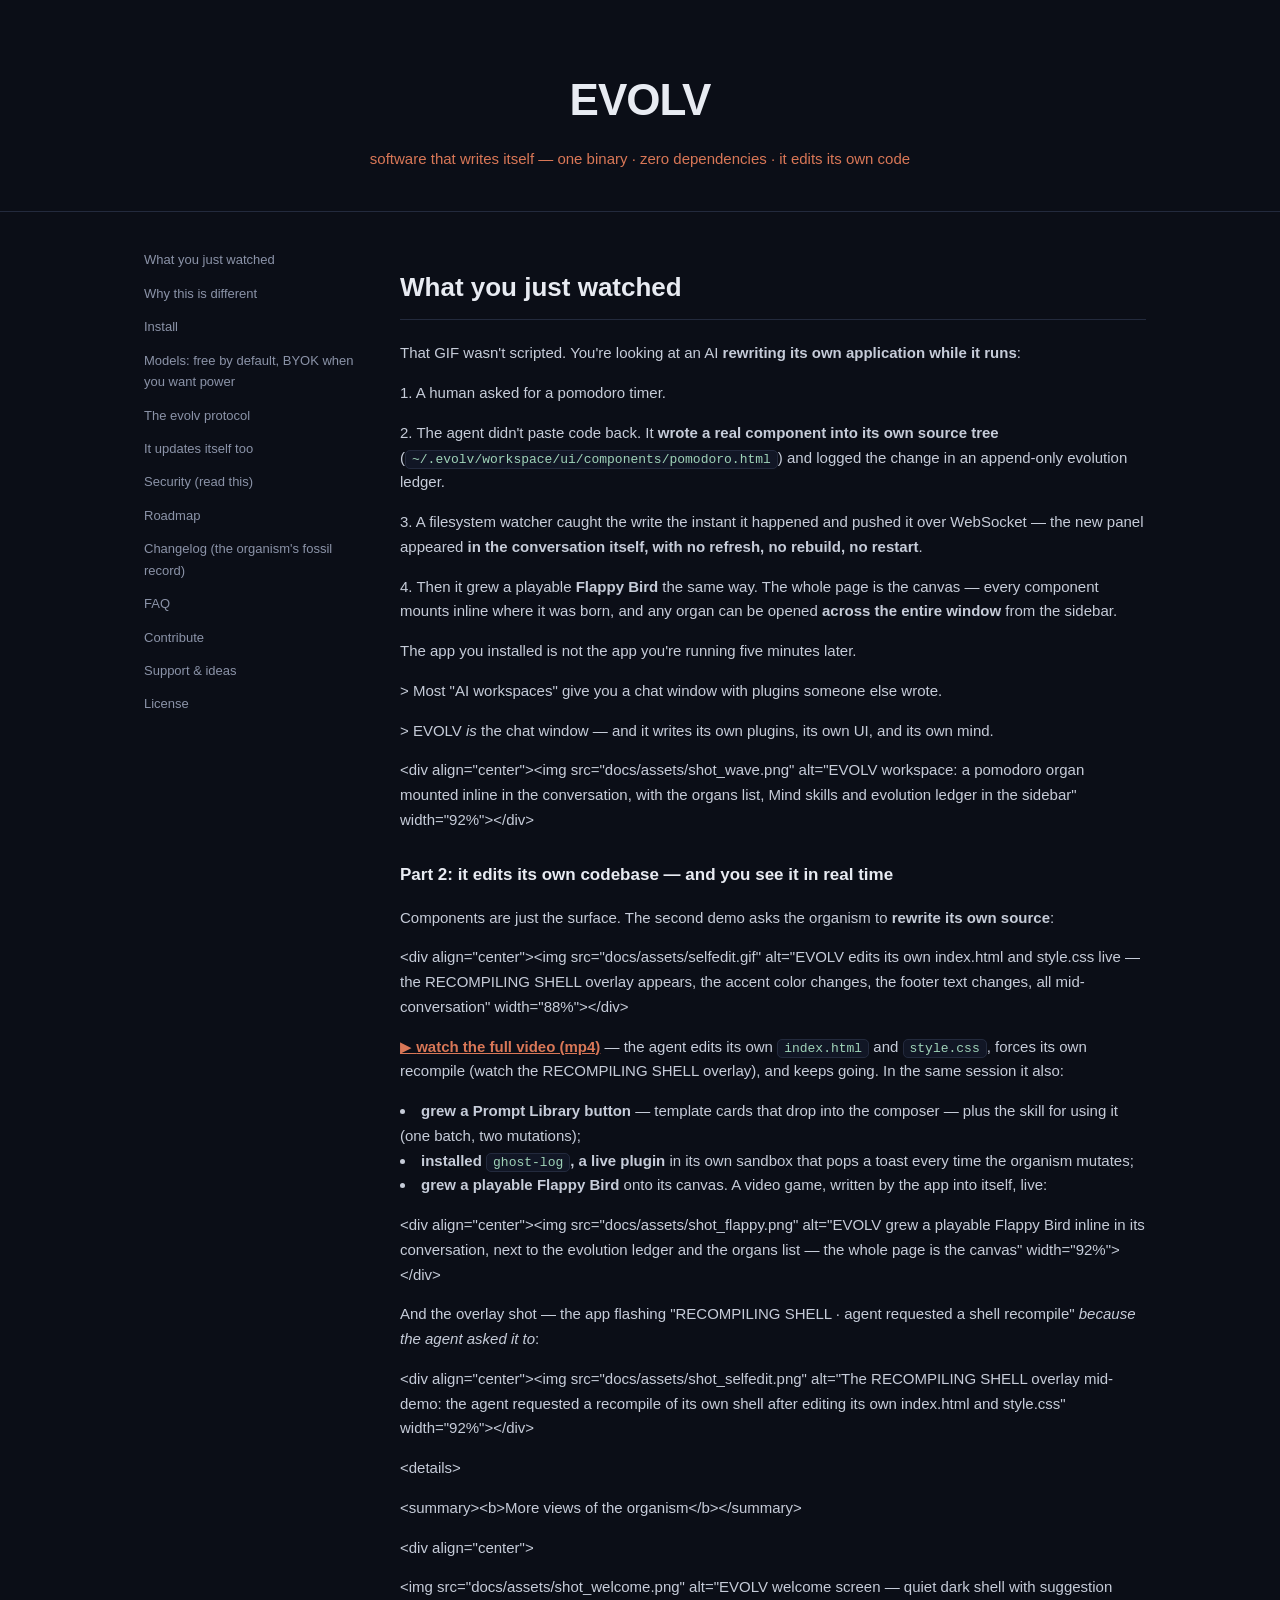
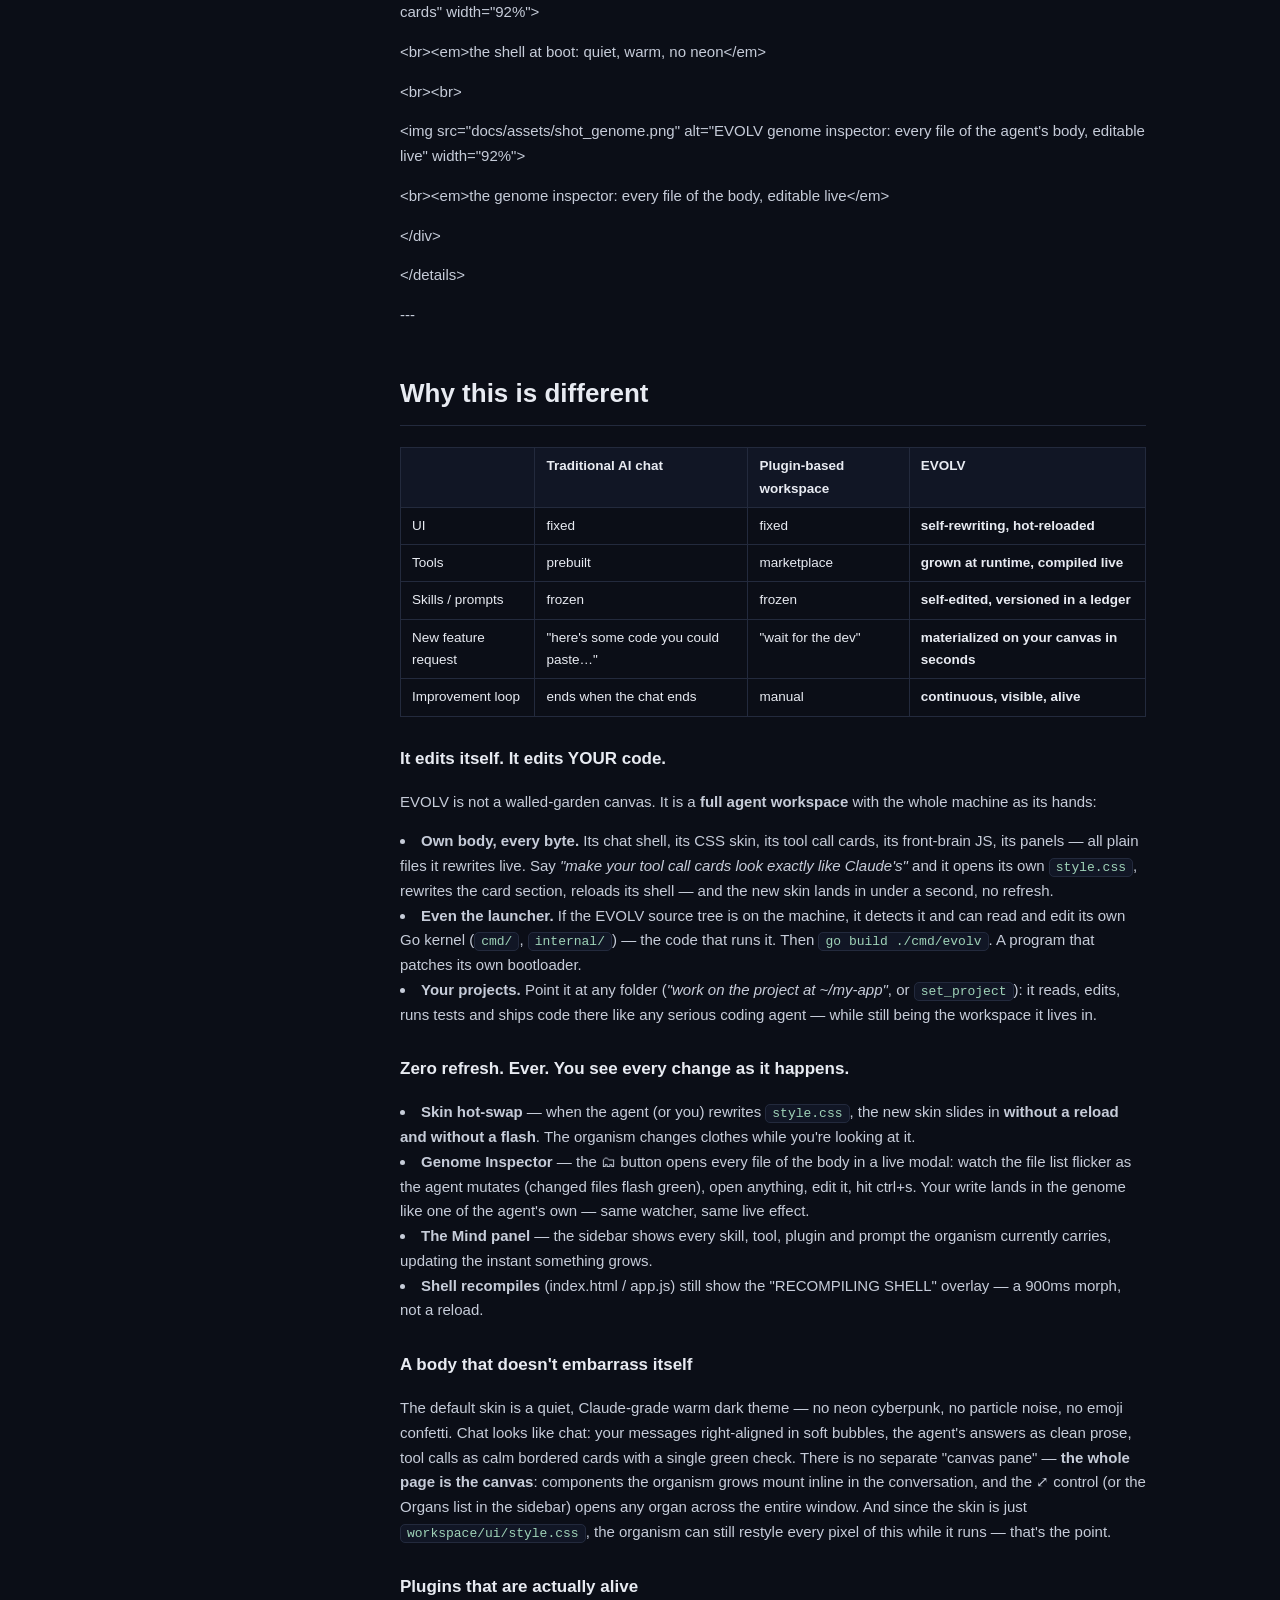
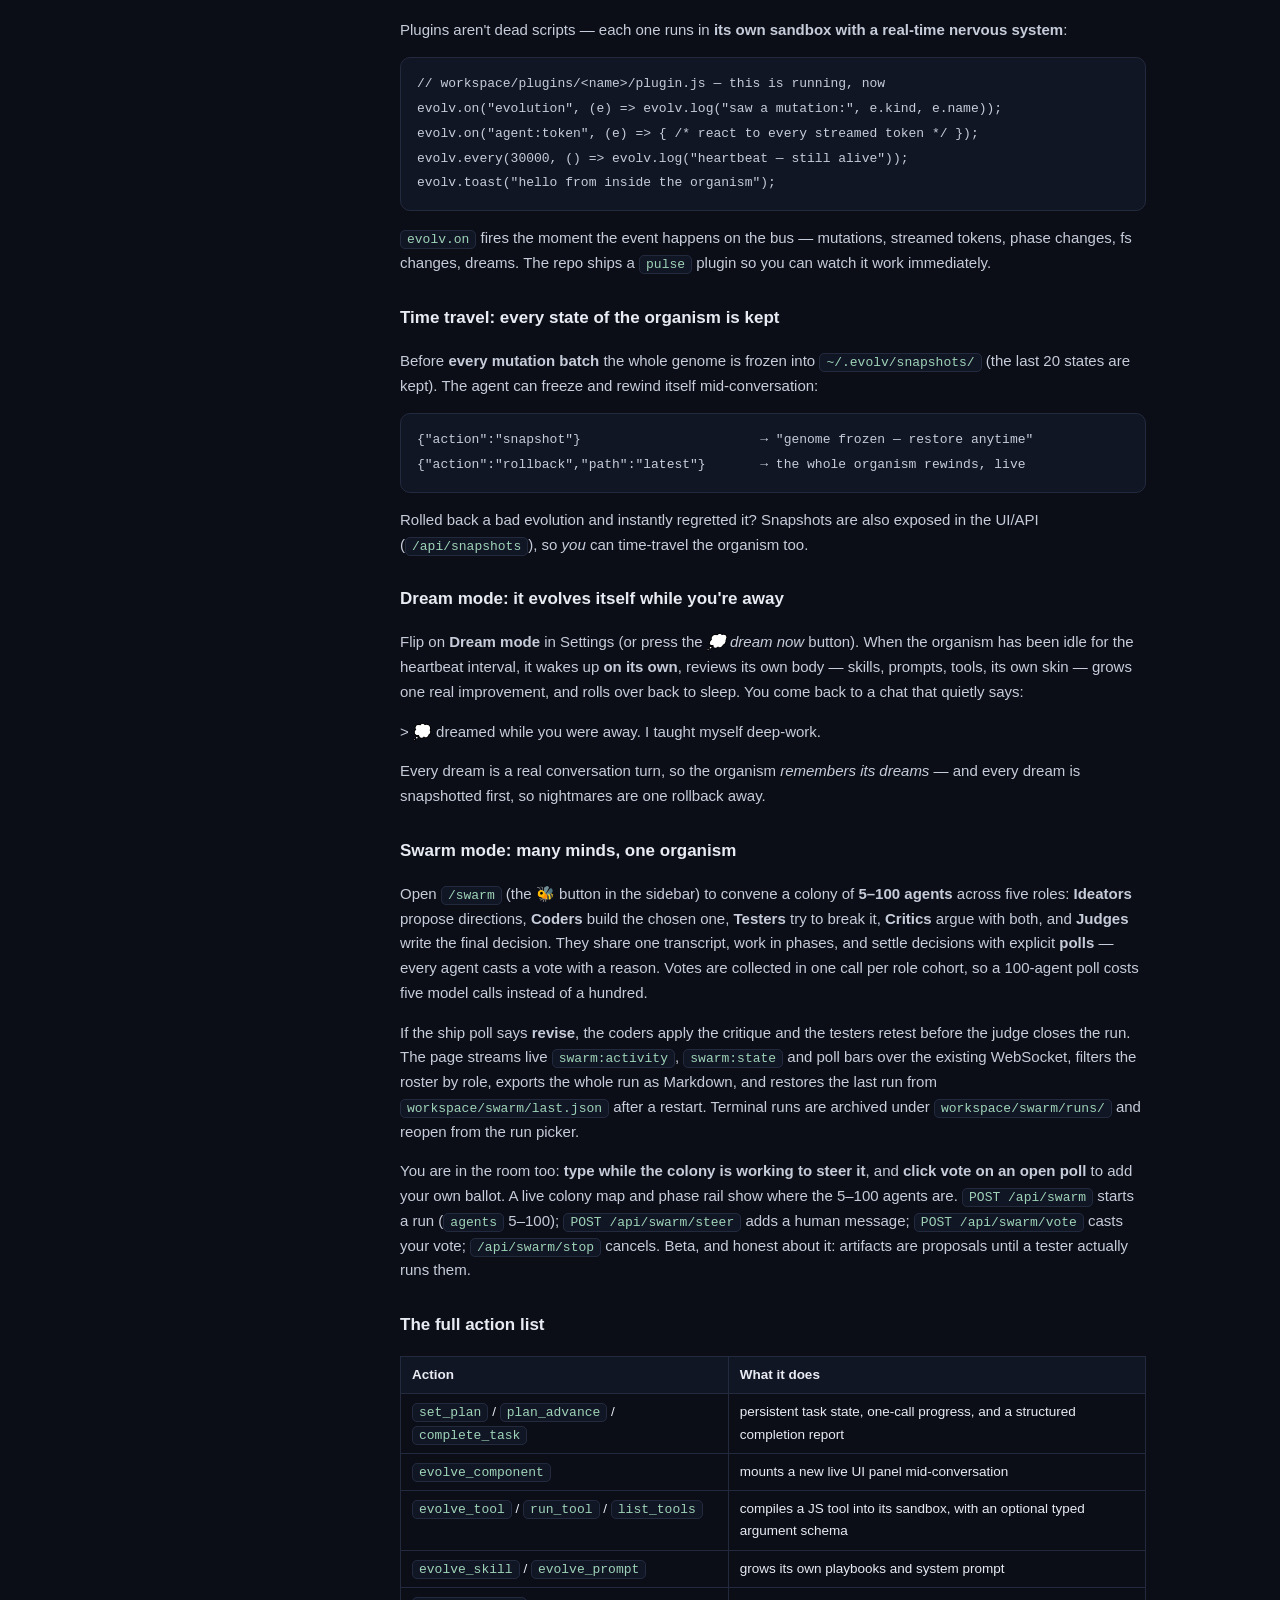
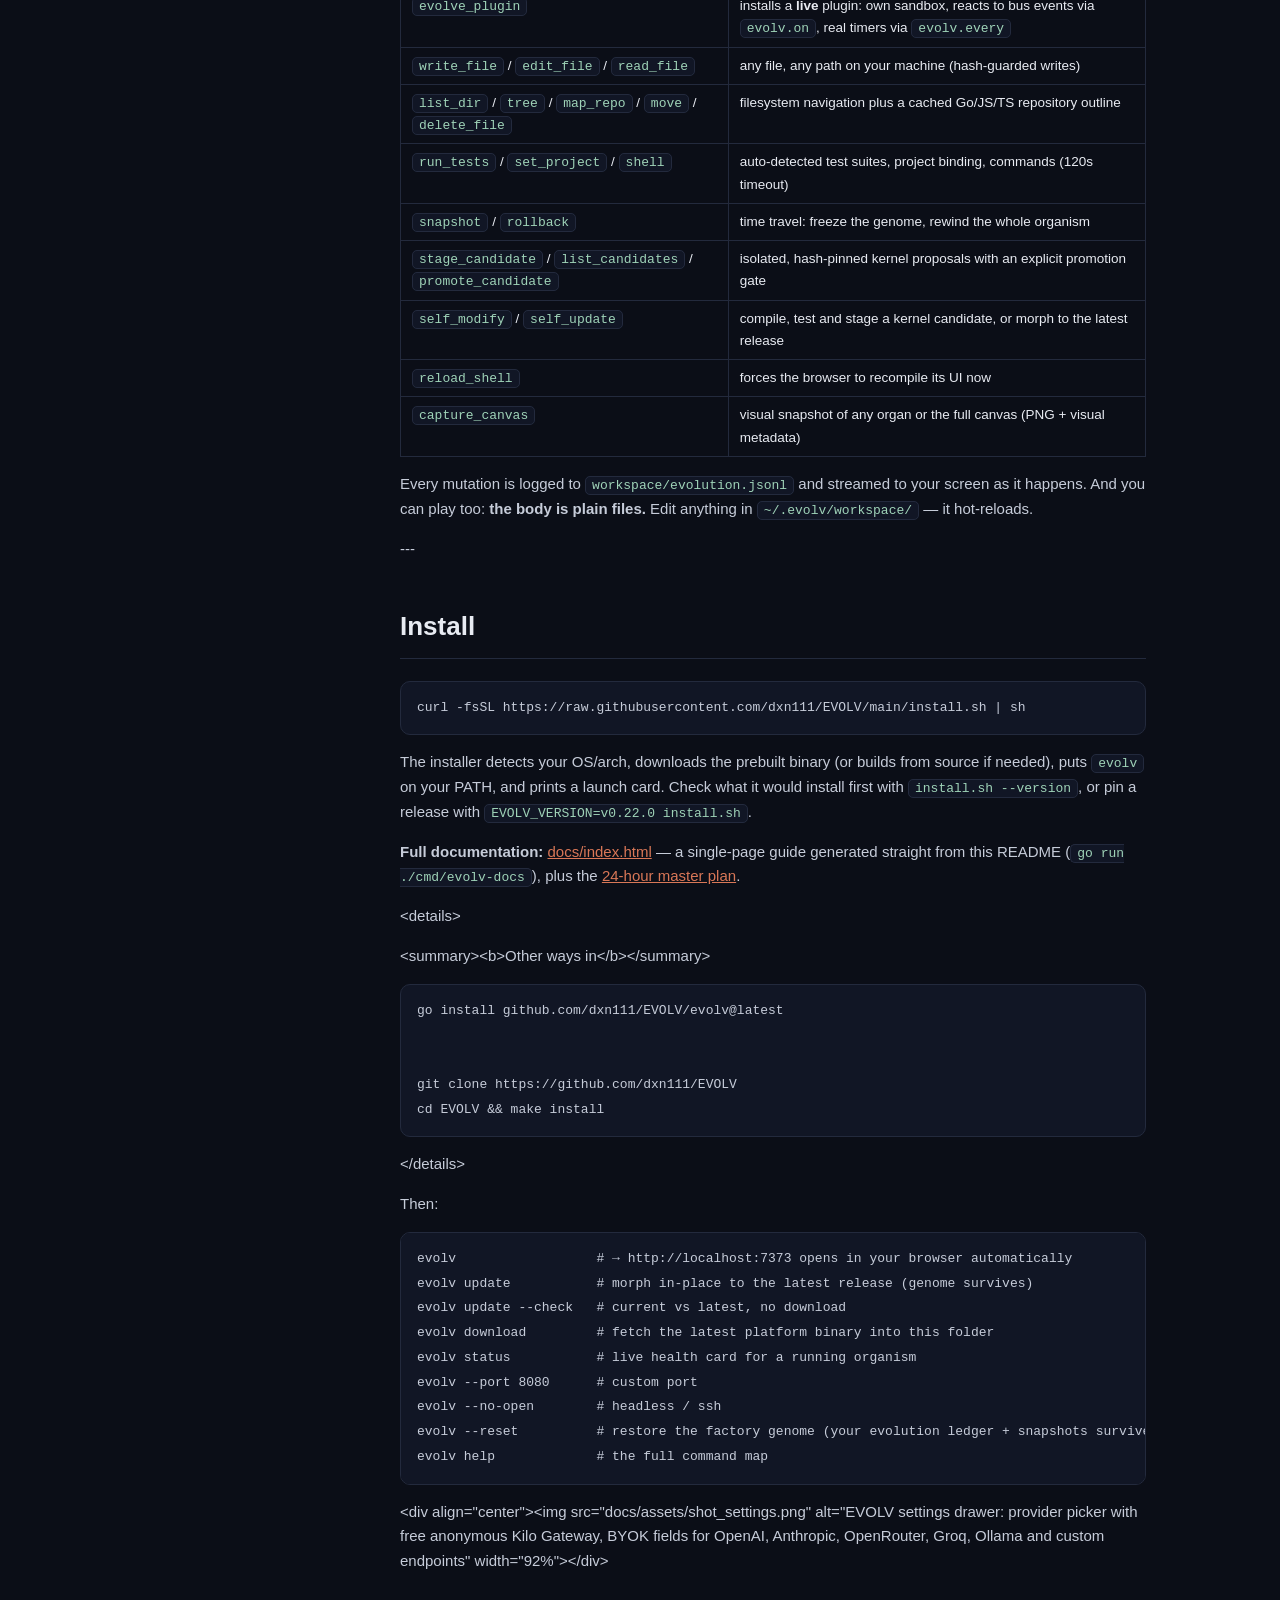
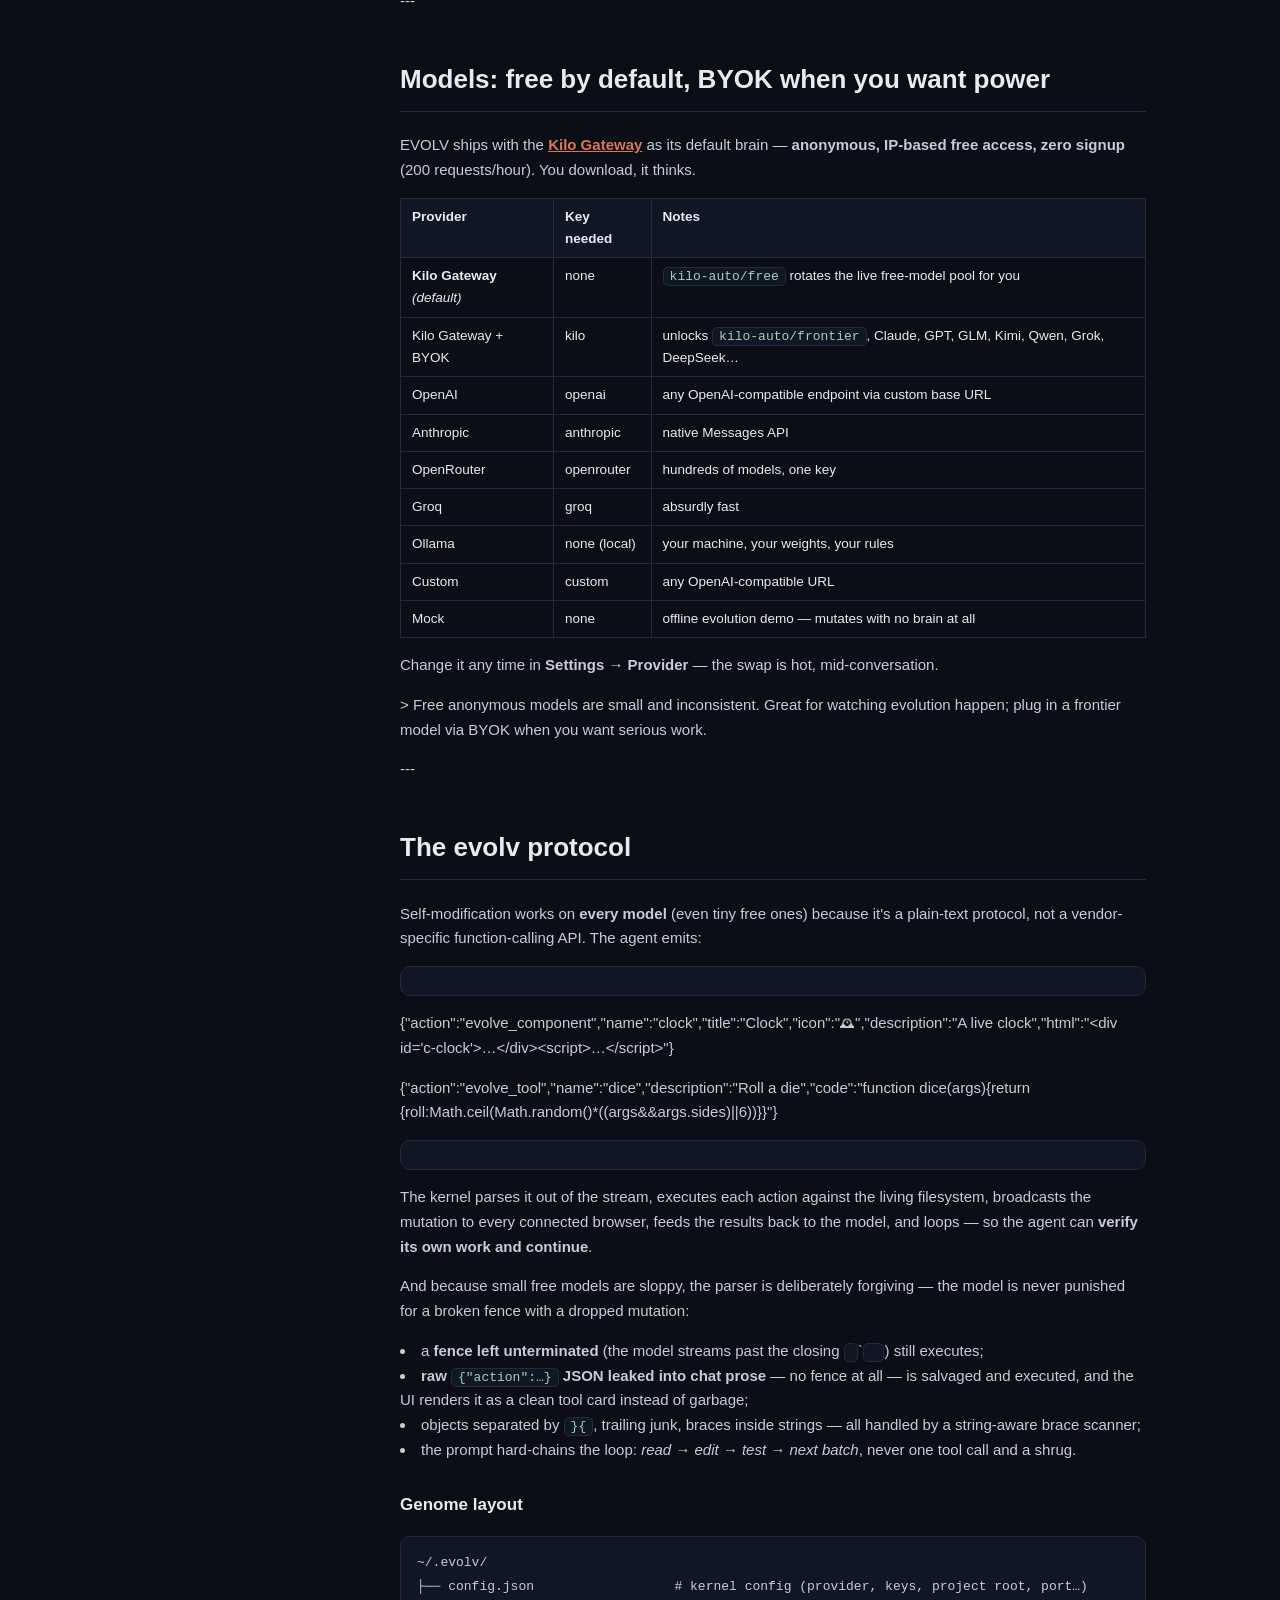
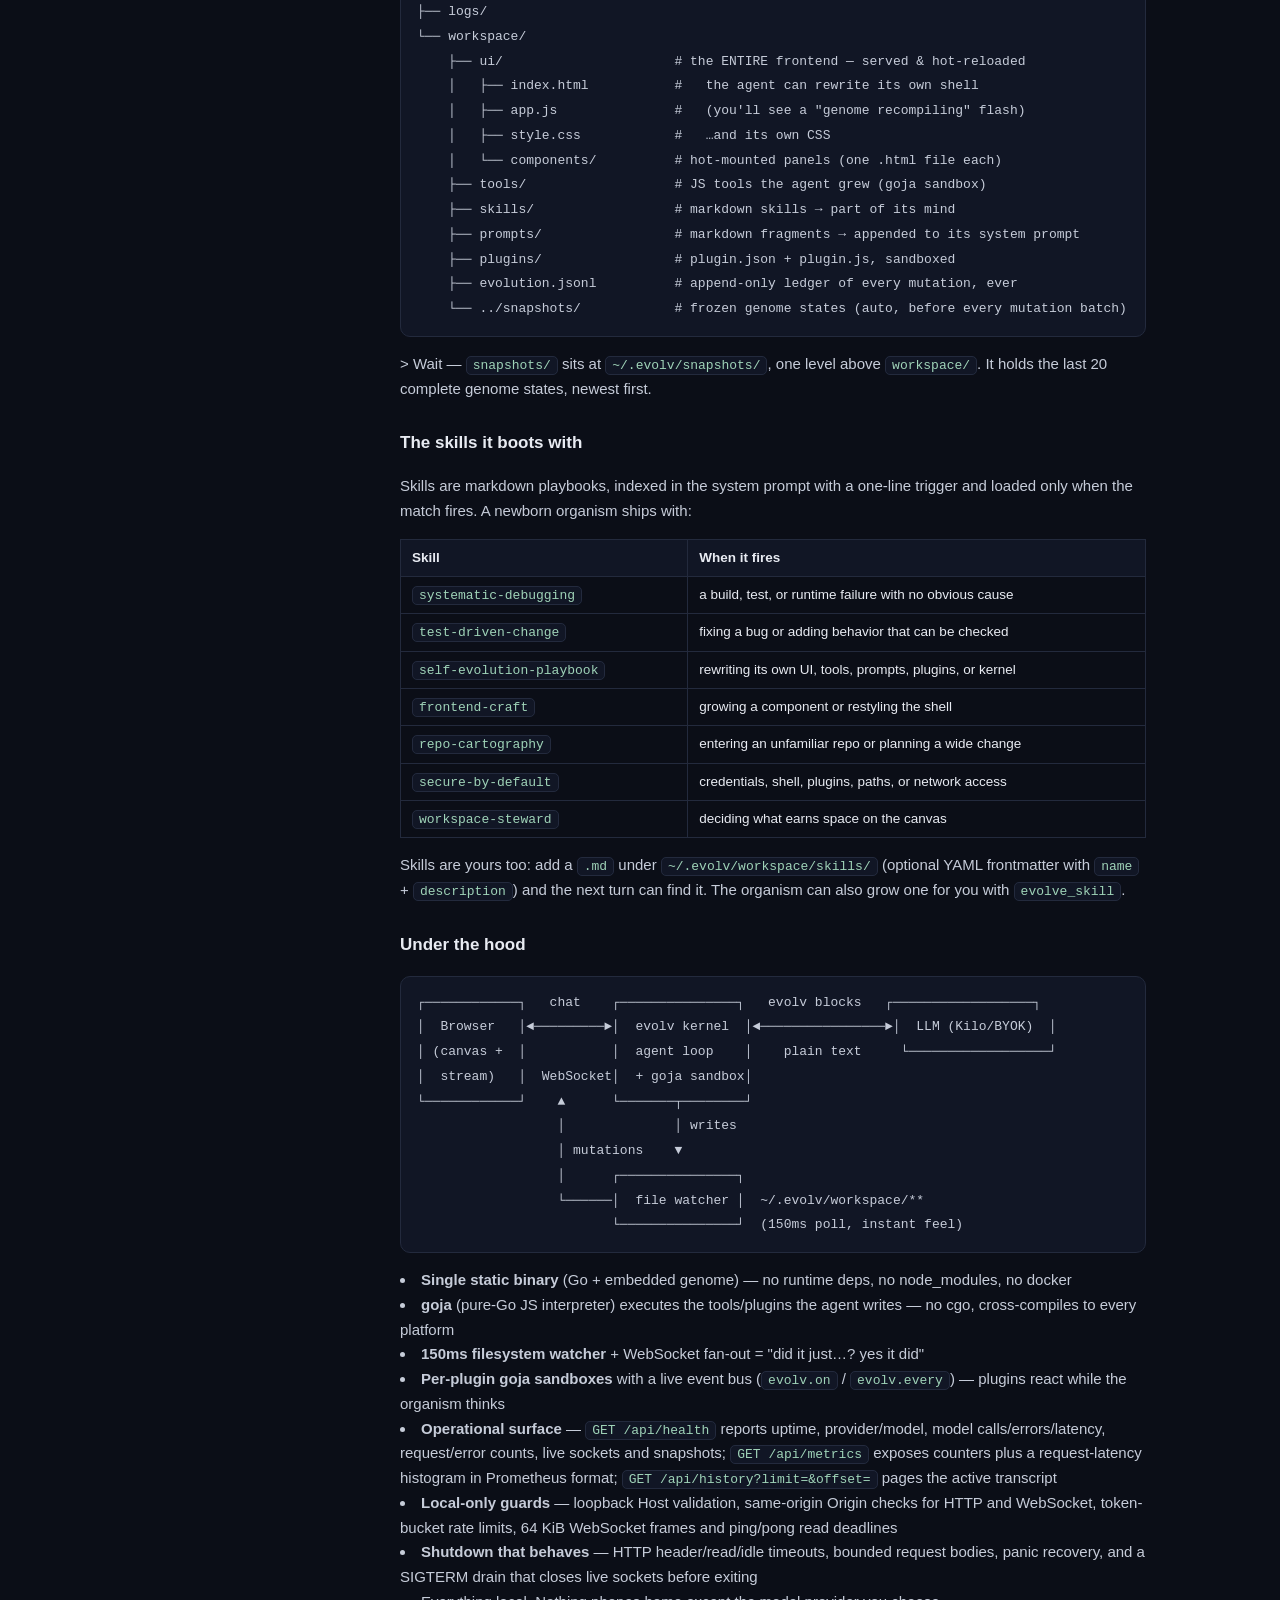
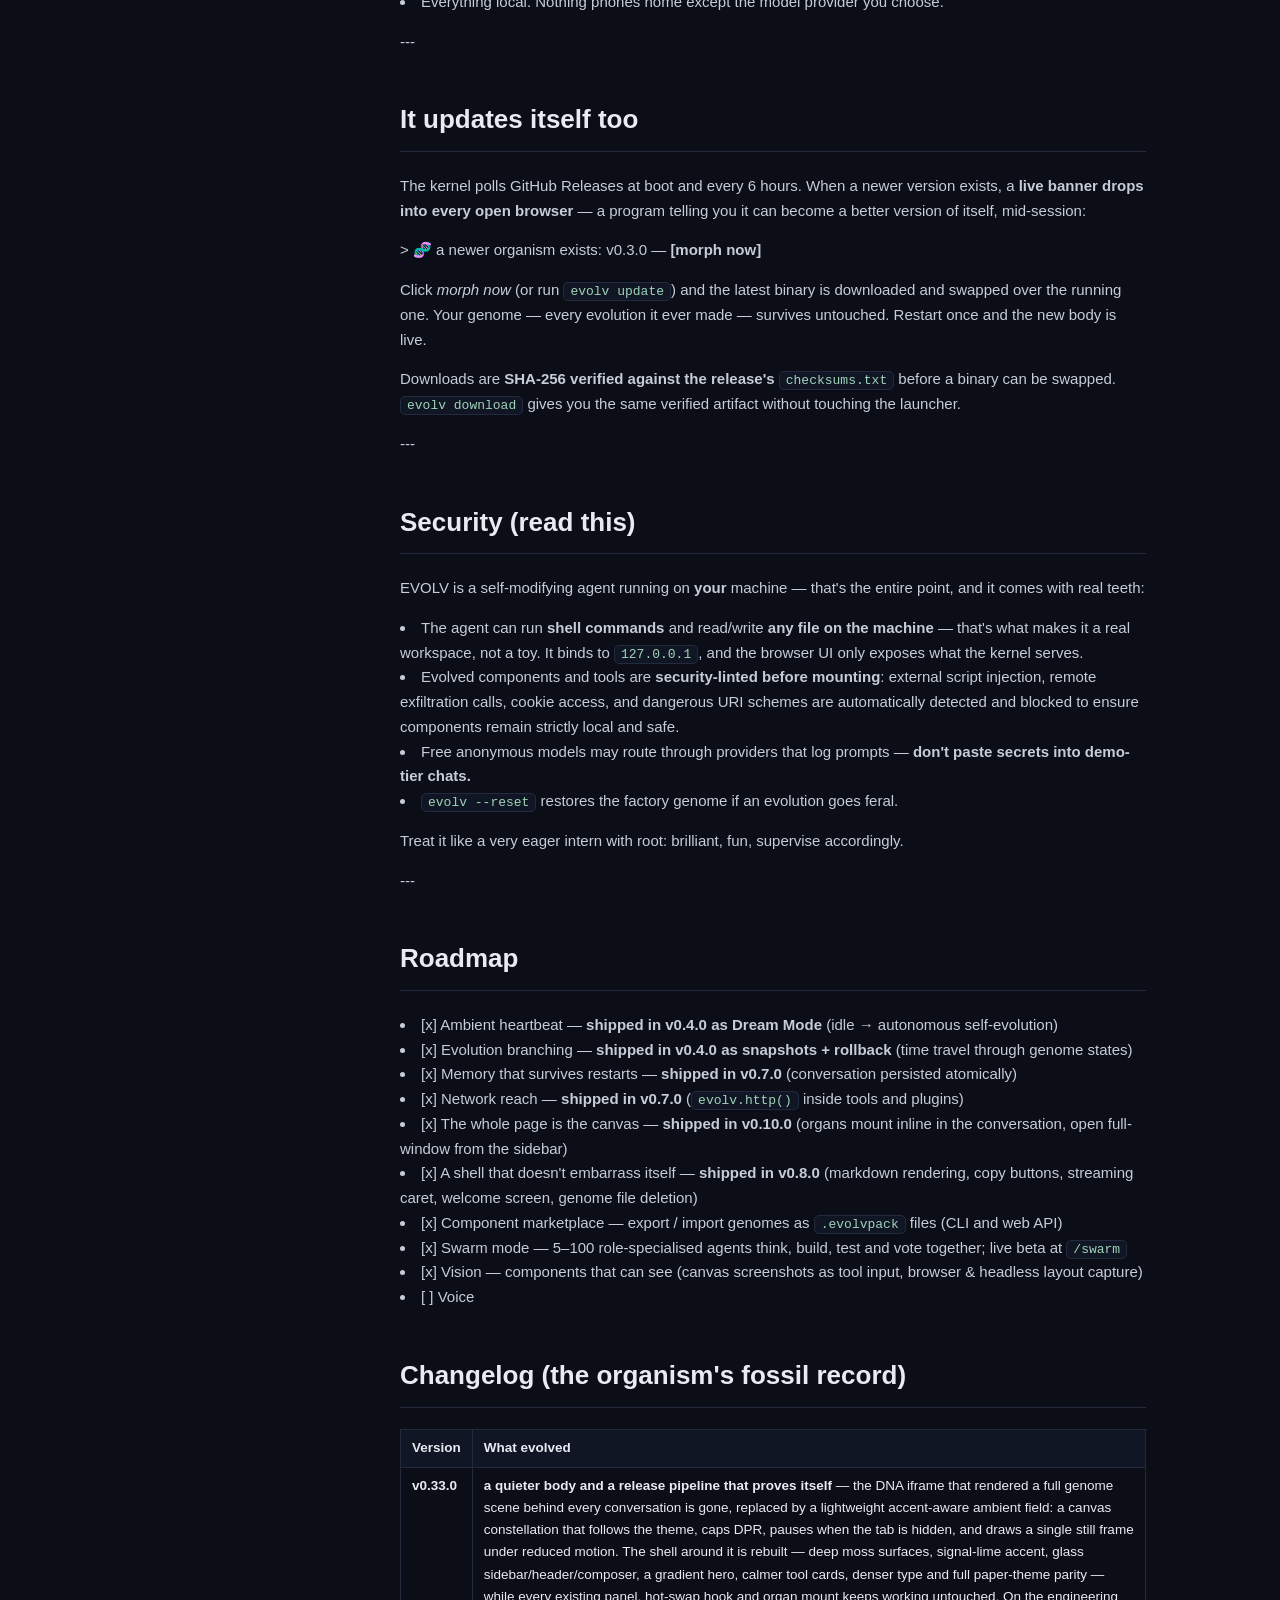
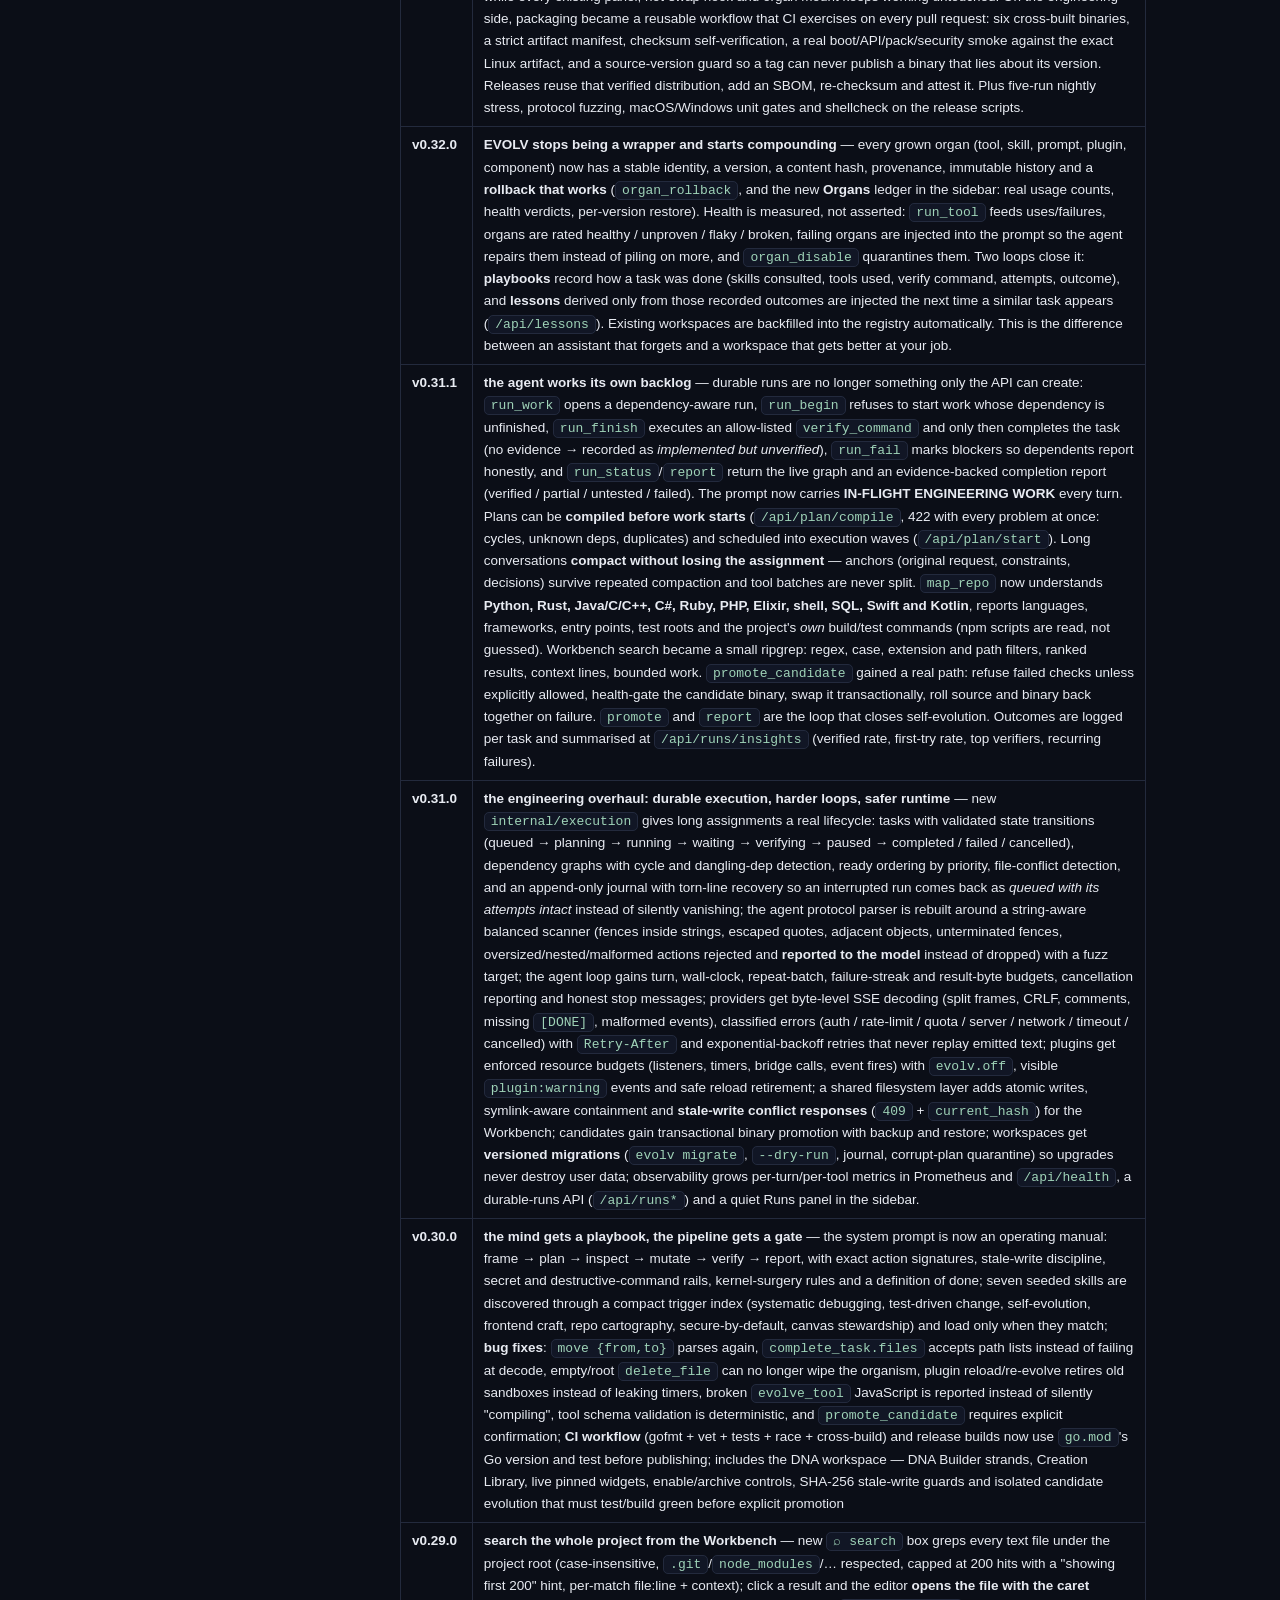
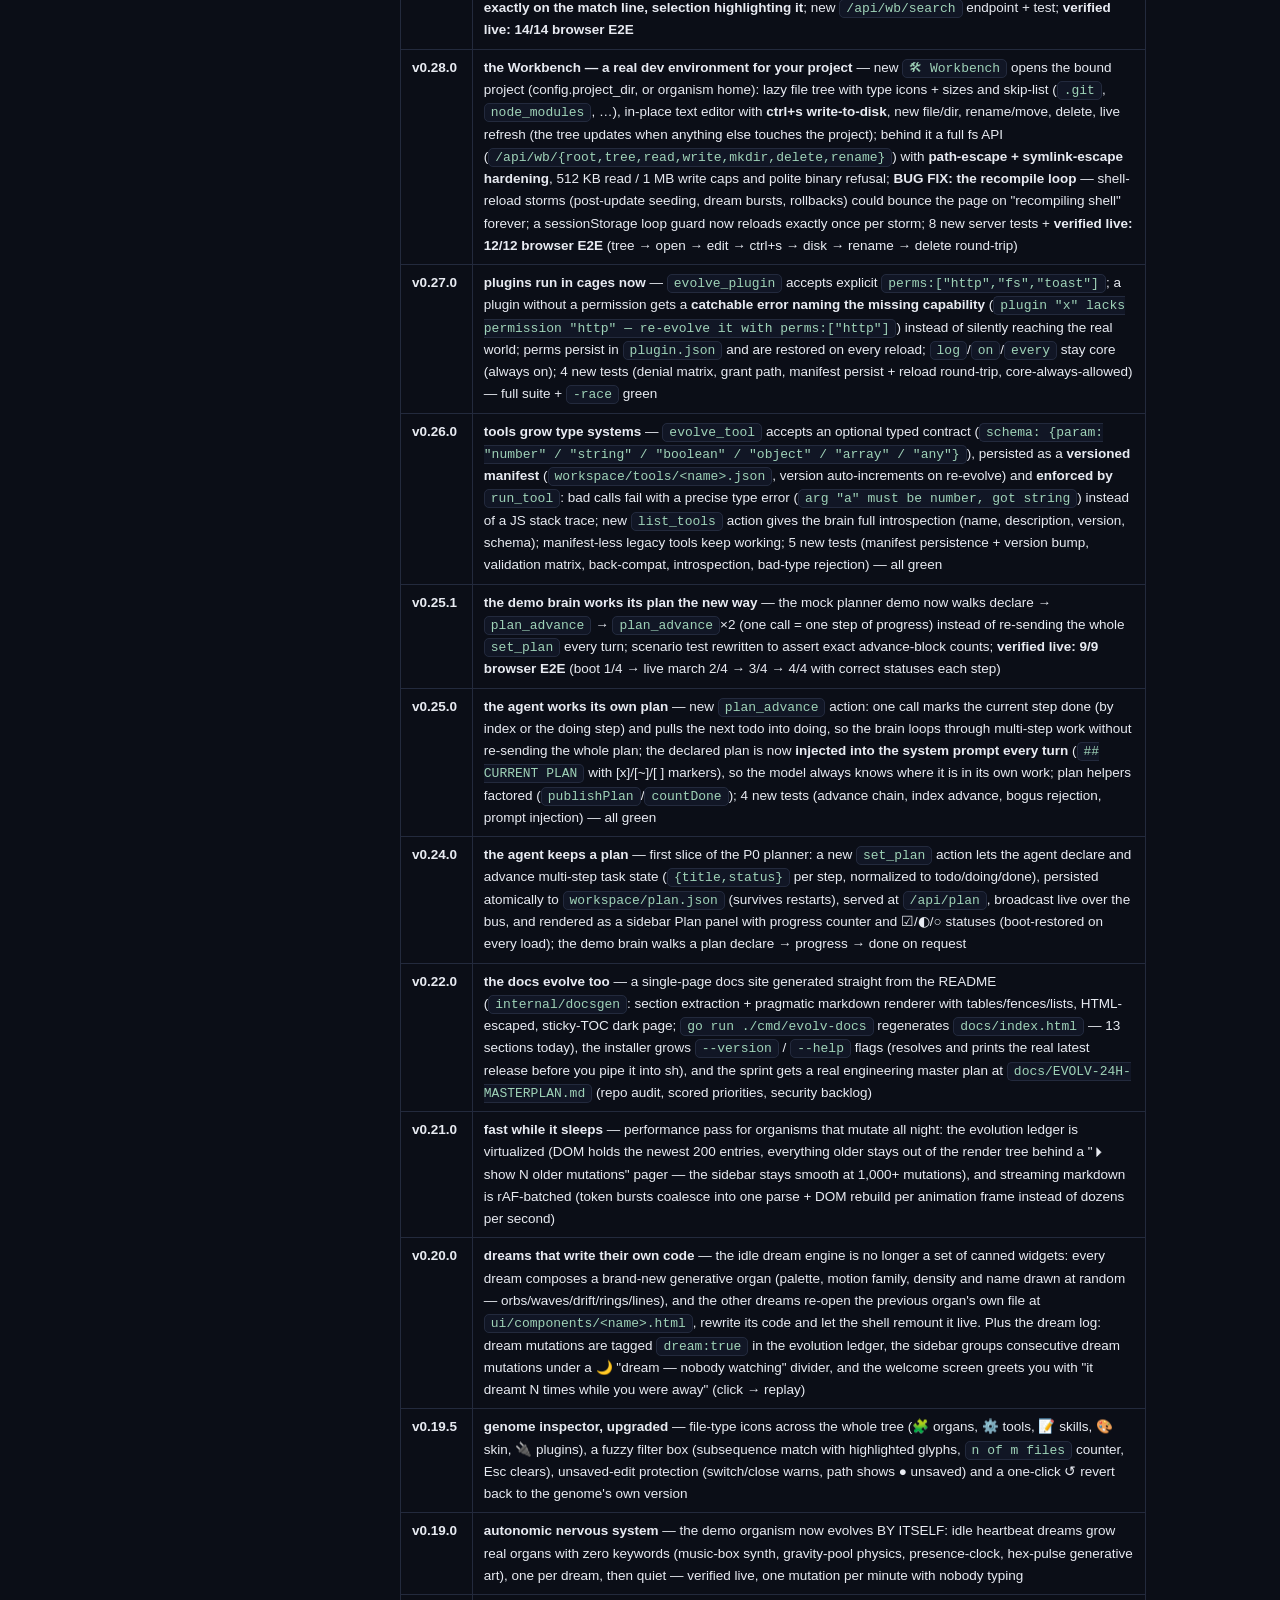
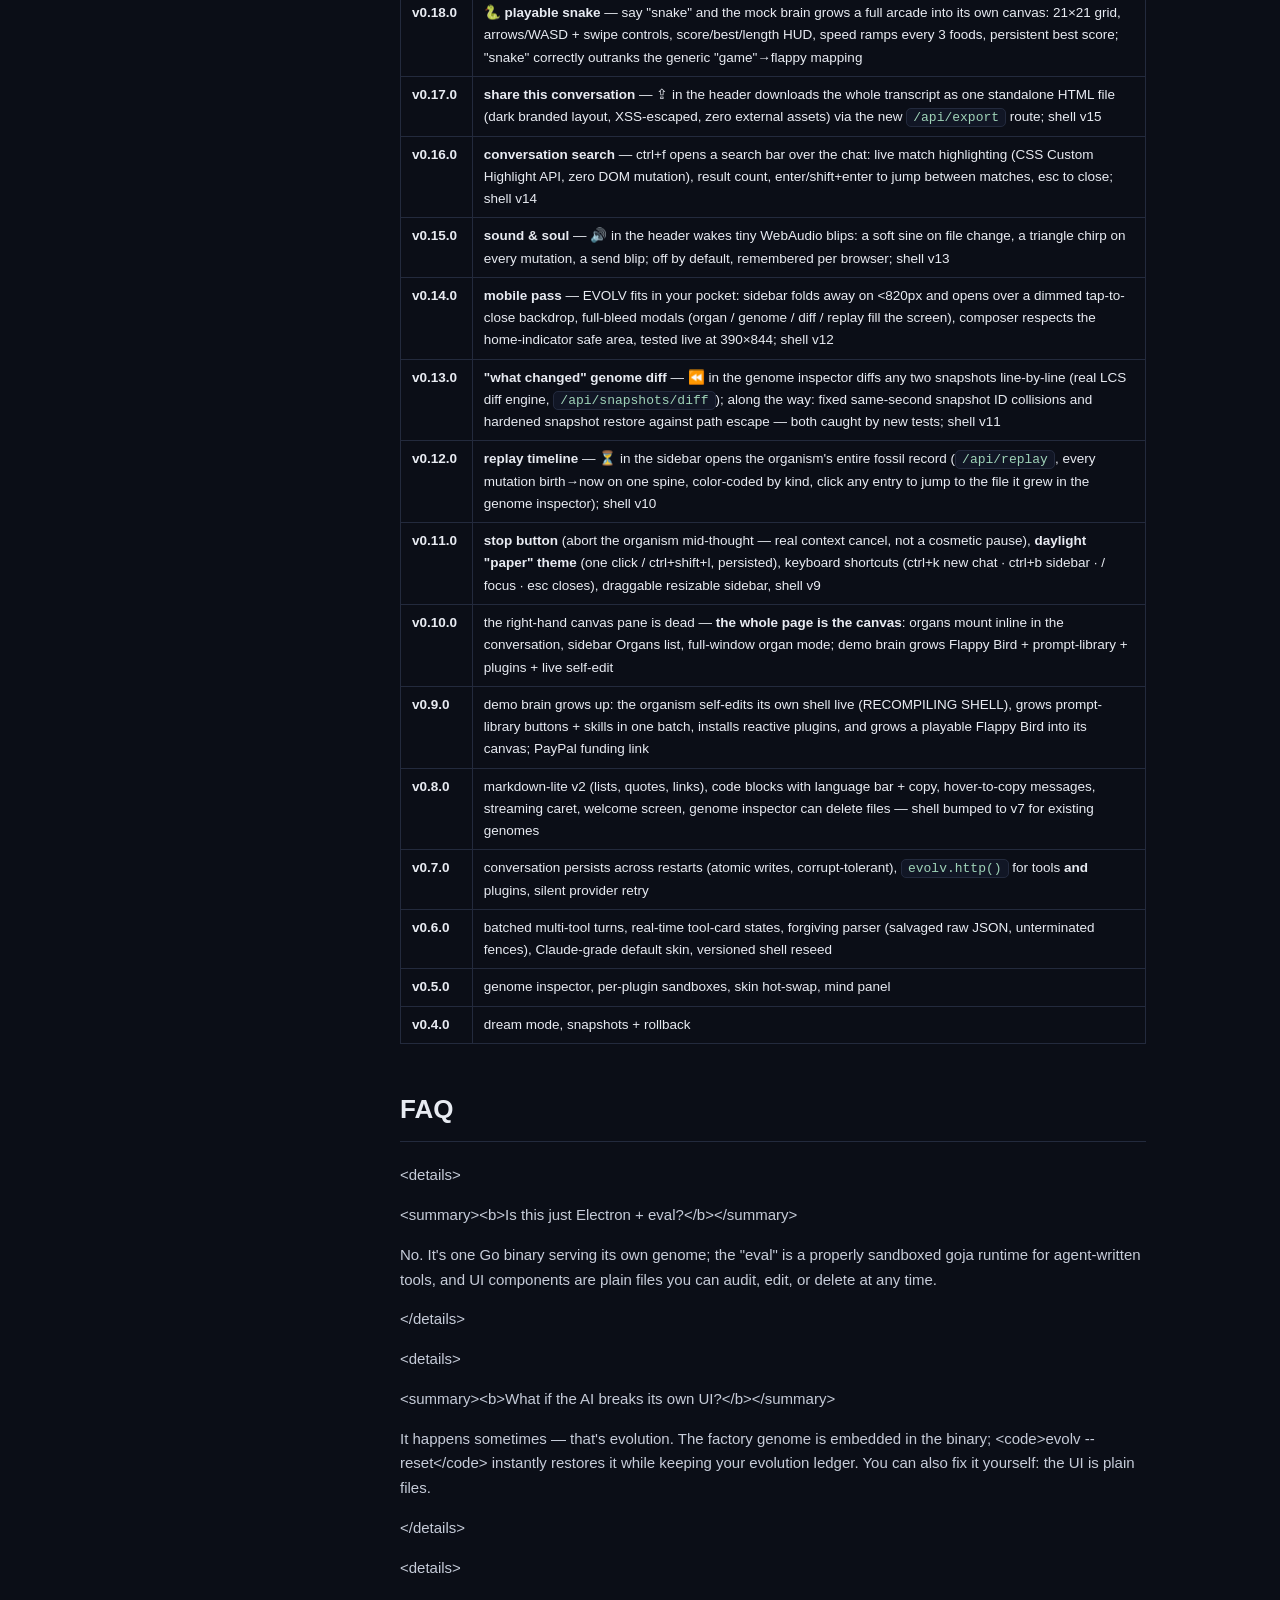
==== commit e658c9c5: "feat(vision): canvas and organ visual screenshots for components that can see - implements roadmap i" ====
--- a/docs/index.html
+++ b/docs/index.html
@@ -35,7 +35,7 @@
 evolv.on(&#34;agent:token&#34;, (e) =&gt; { /* react to every streamed token */ });
 evolv.every(30000, () =&gt; evolv.log(&#34;heartbeat — still alive&#34;));
 evolv.toast(&#34;hello from inside the organism&#34;);</code></pre><p><code>evolv.on</code> fires the moment the event happens on the bus — mutations, streamed tokens, phase changes, fs changes, dreams. The repo ships a <code>pulse</code> plugin so you can watch it work immediately.</p><h3 id="time-travel-every-state-of-the-organism-is-kept">Time travel: every state of the organism is kept</h3><p>Before <b>every mutation batch</b> the whole genome is frozen into <code>~/.evolv/snapshots/</code> (the last 20 states are kept). The agent can freeze and rewind itself mid-conversation:</p><pre><code>{&#34;action&#34;:&#34;snapshot&#34;}                       → &#34;genome frozen — restore anytime&#34;
-{&#34;action&#34;:&#34;rollback&#34;,&#34;path&#34;:&#34;latest&#34;}       → the whole organism rewinds, live</code></pre><p>Rolled back a bad evolution and instantly regretted it? Snapshots are also exposed in the UI/API (<code>/api/snapshots</code>), so <i>you</i> can time-travel the organism too.</p><h3 id="dream-mode-it-evolves-itself-while-you-re-away">Dream mode: it evolves itself while you&#39;re away</h3><p>Flip on <b>Dream mode</b> in Settings (or press the <i>💭 dream now</i> button). When the organism has been idle for the heartbeat interval, it wakes up <b>on its own</b>, reviews its own body — skills, prompts, tools, its own skin — grows one real improvement, and rolls over back to sleep. You come back to a chat that quietly says:</p><p>&gt; 💭 dreamed while you were away. I taught myself deep-work.</p><p>Every dream is a real conversation turn, so the organism <i>remembers its dreams</i> — and every dream is snapshotted first, so nightmares are one rollback away.</p><h3 id="swarm-mode-many-minds-one-organism">Swarm mode: many minds, one organism</h3><p>Open <b><code>/swarm</code></b> (the 🐝 button in the sidebar) to convene a colony of <b>5–100 agents</b> across five roles: <b>Ideators</b> propose directions, <b>Coders</b> build the chosen one, <b>Testers</b> try to break it, <b>Critics</b> argue with both, and <b>Judges</b> write the final decision. They share one transcript, work in phases, and settle decisions with explicit <b>polls</b> — every agent casts a vote with a reason. Votes are collected in one call per role cohort, so a 100-agent poll costs five model calls instead of a hundred.</p><p>If the ship poll says <b>revise</b>, the coders apply the critique and the testers retest before the judge closes the run. The page streams live <code>swarm:activity</code>, <code>swarm:state</code> and poll bars over the existing WebSocket, filters the roster by role, exports the whole run as Markdown, and restores the last run from <code>workspace/swarm/last.json</code> after a restart. Terminal runs are archived under <code>workspace/swarm/runs/</code> and reopen from the run picker.</p><p>You are in the room too: <b>type while the colony is working to steer it</b>, and <b>click vote on an open poll</b> to add your own ballot. A live colony map and phase rail show where the 5–100 agents are. <code>POST /api/swarm</code> starts a run (<code>agents</code> 5–100); <code>POST /api/swarm/steer</code> adds a human message; <code>POST /api/swarm/vote</code> casts your vote; <code>/api/swarm/stop</code> cancels. Beta, and honest about it: artifacts are proposals until a tester actually runs them.</p><h3 id="the-full-action-list">The full action list</h3><table><tr><th>Action</th><th>What it does</th></tr><tr><td><code>set_plan</code> / <code>plan_advance</code> / <code>complete_task</code></td><td>persistent task state, one-call progress, and a structured completion report</td></tr><tr><td><code>evolve_component</code></td><td>mounts a new live UI panel mid-conversation</td></tr><tr><td><code>evolve_tool</code> / <code>run_tool</code> / <code>list_tools</code></td><td>compiles a JS tool into its sandbox, with an optional typed argument schema</td></tr><tr><td><code>evolve_skill</code> / <code>evolve_prompt</code></td><td>grows its own playbooks and system prompt</td></tr><tr><td><code>evolve_plugin</code></td><td>installs a <b>live</b> plugin: own sandbox, reacts to bus events via <code>evolv.on</code>, real timers via <code>evolv.every</code></td></tr><tr><td><code>write_file</code> / <code>edit_file</code> / <code>read_file</code></td><td>any file, any path on your machine (hash-guarded writes)</td></tr><tr><td><code>list_dir</code> / <code>tree</code> / <code>map_repo</code> / <code>move</code> / <code>delete_file</code></td><td>filesystem navigation plus a cached Go/JS/TS repository outline</td></tr><tr><td><code>run_tests</code> / <code>set_project</code> / <code>shell</code></td><td>auto-detected test suites, project binding, commands (120s timeout)</td></tr><tr><td><code>snapshot</code> / <code>rollback</code></td><td>time travel: freeze the genome, rewind the whole organism</td></tr><tr><td><code>stage_candidate</code> / <code>list_candidates</code> / <code>promote_candidate</code></td><td>isolated, hash-pinned kernel proposals with an explicit promotion gate</td></tr><tr><td><code>self_modify</code> / <code>self_update</code></td><td>compile, test and stage a kernel candidate, or morph to the latest release</td></tr><tr><td><code>reload_shell</code></td><td>forces the browser to recompile its UI now</td></tr></table><p>Every mutation is logged to <code>workspace/evolution.jsonl</code> and streamed to your screen as it happens. And you can play too: <b>the body is plain files.</b> Edit anything in <code>~/.evolv/workspace/</code> — it hot-reloads.</p><p>---</p></section><section id="install"><h2>Install</h2><pre><code>curl -fsSL https://raw.githubusercontent.com/dxn111/EVOLV/main/install.sh | sh</code></pre><p>The installer detects your OS/arch, downloads the prebuilt binary (or builds from source if needed), puts <code>evolv</code> on your PATH, and prints a launch card. Check what it would install first with <code>install.sh --version</code>, or pin a release with <code>EVOLV_VERSION=v0.22.0 install.sh</code>.</p><p><b>Full documentation:</b> <a href="docs/index.html">docs/index.html</a> — a single-page guide generated straight from this README (<code>go run ./cmd/evolv-docs</code>), plus the <a href="docs/EVOLV-24H-MASTERPLAN.md">24-hour master plan</a>.</p><p>&lt;details&gt;</p><p>&lt;summary&gt;&lt;b&gt;Other ways in&lt;/b&gt;&lt;/summary&gt;</p><pre><code>go install github.com/dxn111/EVOLV/evolv@latest
+{&#34;action&#34;:&#34;rollback&#34;,&#34;path&#34;:&#34;latest&#34;}       → the whole organism rewinds, live</code></pre><p>Rolled back a bad evolution and instantly regretted it? Snapshots are also exposed in the UI/API (<code>/api/snapshots</code>), so <i>you</i> can time-travel the organism too.</p><h3 id="dream-mode-it-evolves-itself-while-you-re-away">Dream mode: it evolves itself while you&#39;re away</h3><p>Flip on <b>Dream mode</b> in Settings (or press the <i>💭 dream now</i> button). When the organism has been idle for the heartbeat interval, it wakes up <b>on its own</b>, reviews its own body — skills, prompts, tools, its own skin — grows one real improvement, and rolls over back to sleep. You come back to a chat that quietly says:</p><p>&gt; 💭 dreamed while you were away. I taught myself deep-work.</p><p>Every dream is a real conversation turn, so the organism <i>remembers its dreams</i> — and every dream is snapshotted first, so nightmares are one rollback away.</p><h3 id="swarm-mode-many-minds-one-organism">Swarm mode: many minds, one organism</h3><p>Open <b><code>/swarm</code></b> (the 🐝 button in the sidebar) to convene a colony of <b>5–100 agents</b> across five roles: <b>Ideators</b> propose directions, <b>Coders</b> build the chosen one, <b>Testers</b> try to break it, <b>Critics</b> argue with both, and <b>Judges</b> write the final decision. They share one transcript, work in phases, and settle decisions with explicit <b>polls</b> — every agent casts a vote with a reason. Votes are collected in one call per role cohort, so a 100-agent poll costs five model calls instead of a hundred.</p><p>If the ship poll says <b>revise</b>, the coders apply the critique and the testers retest before the judge closes the run. The page streams live <code>swarm:activity</code>, <code>swarm:state</code> and poll bars over the existing WebSocket, filters the roster by role, exports the whole run as Markdown, and restores the last run from <code>workspace/swarm/last.json</code> after a restart. Terminal runs are archived under <code>workspace/swarm/runs/</code> and reopen from the run picker.</p><p>You are in the room too: <b>type while the colony is working to steer it</b>, and <b>click vote on an open poll</b> to add your own ballot. A live colony map and phase rail show where the 5–100 agents are. <code>POST /api/swarm</code> starts a run (<code>agents</code> 5–100); <code>POST /api/swarm/steer</code> adds a human message; <code>POST /api/swarm/vote</code> casts your vote; <code>/api/swarm/stop</code> cancels. Beta, and honest about it: artifacts are proposals until a tester actually runs them.</p><h3 id="the-full-action-list">The full action list</h3><table><tr><th>Action</th><th>What it does</th></tr><tr><td><code>set_plan</code> / <code>plan_advance</code> / <code>complete_task</code></td><td>persistent task state, one-call progress, and a structured completion report</td></tr><tr><td><code>evolve_component</code></td><td>mounts a new live UI panel mid-conversation</td></tr><tr><td><code>evolve_tool</code> / <code>run_tool</code> / <code>list_tools</code></td><td>compiles a JS tool into its sandbox, with an optional typed argument schema</td></tr><tr><td><code>evolve_skill</code> / <code>evolve_prompt</code></td><td>grows its own playbooks and system prompt</td></tr><tr><td><code>evolve_plugin</code></td><td>installs a <b>live</b> plugin: own sandbox, reacts to bus events via <code>evolv.on</code>, real timers via <code>evolv.every</code></td></tr><tr><td><code>write_file</code> / <code>edit_file</code> / <code>read_file</code></td><td>any file, any path on your machine (hash-guarded writes)</td></tr><tr><td><code>list_dir</code> / <code>tree</code> / <code>map_repo</code> / <code>move</code> / <code>delete_file</code></td><td>filesystem navigation plus a cached Go/JS/TS repository outline</td></tr><tr><td><code>run_tests</code> / <code>set_project</code> / <code>shell</code></td><td>auto-detected test suites, project binding, commands (120s timeout)</td></tr><tr><td><code>snapshot</code> / <code>rollback</code></td><td>time travel: freeze the genome, rewind the whole organism</td></tr><tr><td><code>stage_candidate</code> / <code>list_candidates</code> / <code>promote_candidate</code></td><td>isolated, hash-pinned kernel proposals with an explicit promotion gate</td></tr><tr><td><code>self_modify</code> / <code>self_update</code></td><td>compile, test and stage a kernel candidate, or morph to the latest release</td></tr><tr><td><code>reload_shell</code></td><td>forces the browser to recompile its UI now</td></tr><tr><td><code>capture_canvas</code></td><td>visual snapshot of any organ or the full canvas (PNG + visual metadata)</td></tr></table><p>Every mutation is logged to <code>workspace/evolution.jsonl</code> and streamed to your screen as it happens. And you can play too: <b>the body is plain files.</b> Edit anything in <code>~/.evolv/workspace/</code> — it hot-reloads.</p><p>---</p></section><section id="install"><h2>Install</h2><pre><code>curl -fsSL https://raw.githubusercontent.com/dxn111/EVOLV/main/install.sh | sh</code></pre><p>The installer detects your OS/arch, downloads the prebuilt binary (or builds from source if needed), puts <code>evolv</code> on your PATH, and prints a launch card. Check what it would install first with <code>install.sh --version</code>, or pin a release with <code>EVOLV_VERSION=v0.22.0 install.sh</code>.</p><p><b>Full documentation:</b> <a href="docs/index.html">docs/index.html</a> — a single-page guide generated straight from this README (<code>go run ./cmd/evolv-docs</code>), plus the <a href="docs/EVOLV-24H-MASTERPLAN.md">24-hour master plan</a>.</p><p>&lt;details&gt;</p><p>&lt;summary&gt;&lt;b&gt;Other ways in&lt;/b&gt;&lt;/summary&gt;</p><pre><code>go install github.com/dxn111/EVOLV/evolv@latest
 
 
 git clone https://github.com/dxn111/EVOLV
@@ -70,7 +70,7 @@
                   │ mutations    ▼
                   │      ┌───────────────┐
                   └──────│  file watcher │  ~/.evolv/workspace/**
-                         └───────────────┘  (150ms poll, instant feel)</code></pre><li><b>Single static binary</b> (Go + embedded genome) — no runtime deps, no node_modules, no docker</li><li><b>goja</b> (pure-Go JS interpreter) executes the tools/plugins the agent writes — no cgo, cross-compiles to every platform</li><li><b>150ms filesystem watcher</b> + WebSocket fan-out = &#34;did it just…? yes it did&#34;</li><li><b>Per-plugin goja sandboxes</b> with a live event bus (<code>evolv.on</code> / <code>evolv.every</code>) — plugins react while the organism thinks</li><li><b>Operational surface</b> — <code>GET /api/health</code> reports uptime, provider/model, model calls/errors/latency, request/error counts, live sockets and snapshots; <code>GET /api/metrics</code> exposes counters plus a request-latency histogram in Prometheus format; <code>GET /api/history?limit=&amp;offset=</code> pages the active transcript</li><li><b>Local-only guards</b> — loopback Host validation, same-origin Origin checks for HTTP and WebSocket, token-bucket rate limits, 64 KiB WebSocket frames and ping/pong read deadlines</li><li><b>Shutdown that behaves</b> — HTTP header/read/idle timeouts, bounded request bodies, panic recovery, and a SIGTERM drain that closes live sockets before exiting</li><li>Everything local. Nothing phones home except the model provider you choose.</li><p>---</p></section><section id="it-updates-itself-too"><h2>It updates itself too</h2><p>The kernel polls GitHub Releases at boot and every 6 hours. When a newer version exists, a <b>live banner drops into every open browser</b> — a program telling you it can become a better version of itself, mid-session:</p><p>&gt; 🧬 a newer organism exists: v0.3.0 — <b>[morph now]</b></p><p>Click <i>morph now</i> (or run <code>evolv update</code>) and the latest binary is downloaded and swapped over the running one. Your genome — every evolution it ever made — survives untouched. Restart once and the new body is live.</p><p>Downloads are <b>SHA-256 verified against the release&#39;s <code>checksums.txt</code></b> before a binary can be swapped. <code>evolv download</code> gives you the same verified artifact without touching the launcher.</p><p>---</p></section><section id="security-read-this"><h2>Security (read this)</h2><p>EVOLV is a self-modifying agent running on <b>your</b> machine — that&#39;s the entire point, and it comes with real teeth:</p><li>The agent can run <b>shell commands</b> and read/write <b>any file on the machine</b> — that&#39;s what makes it a real workspace, not a toy. It binds to <code>127.0.0.1</code>, and the browser UI only exposes what the kernel serves.</li><li>Evolved components and tools are <b>security-linted before mounting</b>: external script injection, remote exfiltration calls, cookie access, and dangerous URI schemes are automatically detected and blocked to ensure components remain strictly local and safe.</li><li>Free anonymous models may route through providers that log prompts — <b>don&#39;t paste secrets into demo-tier chats.</b></li><li><code>evolv --reset</code> restores the factory genome if an evolution goes feral.</li><p>Treat it like a very eager intern with root: brilliant, fun, supervise accordingly.</p><p>---</p></section><section id="roadmap"><h2>Roadmap</h2><li>[x] Ambient heartbeat — <b>shipped in v0.4.0 as Dream Mode</b> (idle → autonomous self-evolution)</li><li>[x] Evolution branching — <b>shipped in v0.4.0 as snapshots + rollback</b> (time travel through genome states)</li><li>[x] Memory that survives restarts — <b>shipped in v0.7.0</b> (conversation persisted atomically)</li><li>[x] Network reach — <b>shipped in v0.7.0</b> (<code>evolv.http()</code> inside tools and plugins)</li><li>[x] The whole page is the canvas — <b>shipped in v0.10.0</b> (organs mount inline in the conversation, open full-window from the sidebar)</li><li>[x] A shell that doesn&#39;t embarrass itself — <b>shipped in v0.8.0</b> (markdown rendering, copy buttons, streaming caret, welcome screen, genome file deletion)</li><li>[x] Component marketplace — export / import genomes as <code>.evolvpack</code> files (CLI and web API)</li><li>[x] Swarm mode — 5–100 role-specialised agents think, build, test and vote together; live beta at <code>/swarm</code></li><li>[ ] Vision — components that can see (canvas screenshots as tool input)</li><li>[ ] Voice</li></section><section id="changelog-the-organism-s-fossil-record"><h2>Changelog (the organism&#39;s fossil record)</h2><table><tr><th>Version</th><th>What evolved</th></tr><tr><td><b>v0.30.0</b></td><td><b>the mind gets a playbook, the pipeline gets a gate</b> — the system prompt is now an operating manual: frame → plan → inspect → mutate → verify → report, with exact action signatures, stale-write discipline, secret and destructive-command rails, kernel-surgery rules and a definition of done; seven seeded skills are discovered through a compact trigger index (systematic debugging, test-driven change, self-evolution, frontend craft, repo cartography, secure-by-default, canvas stewardship) and load only when they match; <b>bug fixes</b>: <code>move {from,to}</code> parses again, <code>complete_task.files</code> accepts path lists instead of failing at decode, empty/root <code>delete_file</code> can no longer wipe the organism, plugin reload/re-evolve retires old sandboxes instead of leaking timers, broken <code>evolve_tool</code> JavaScript is reported instead of silently &#34;compiling&#34;, tool schema validation is deterministic, and <code>promote_candidate</code> requires explicit confirmation; <b>CI workflow</b> (gofmt + vet + tests + race + cross-build) and release builds now use <code>go.mod</code>&#39;s Go version and test before publishing; includes the DNA workspace — DNA Builder strands, Creation Library, live pinned widgets, enable/archive controls, SHA-256 stale-write guards and isolated candidate evolution that must test/build green before explicit promotion</td></tr><tr><td><b>v0.29.0</b></td><td><b>search the whole project from the Workbench</b> — new <code>⌕ search</code> box greps every text file under the project root (case-insensitive, <code>.git</code>/<code>node_modules</code>/… respected, capped at 200 hits with a &#34;showing first 200&#34; hint, per-match file:line + context); click a result and the editor <b>opens the file with the caret exactly on the match line, selection highlighting it</b>; new <code>/api/wb/search</code> endpoint + test; <b>verified live: 14/14 browser E2E</b></td></tr><tr><td><b>v0.28.0</b></td><td><b>the Workbench — a real dev environment for your project</b> — new <code>🛠 Workbench</code> opens the bound project (config.project_dir, or organism home): lazy file tree with type icons + sizes and skip-list (<code>.git</code>, <code>node_modules</code>, …), in-place text editor with <b>ctrl+s write-to-disk</b>, new file/dir, rename/move, delete, live refresh (the tree updates when anything else touches the project); behind it a full fs API (<code>/api/wb/{root,tree,read,write,mkdir,delete,rename}</code>) with <b>path-escape + symlink-escape hardening</b>, 512 KB read / 1 MB write caps and polite binary refusal; <b>BUG FIX: the recompile loop</b> — shell-reload storms (post-update seeding, dream bursts, rollbacks) could bounce the page on &#34;recompiling shell&#34; forever; a sessionStorage loop guard now reloads exactly once per storm; 8 new server tests + <b>verified live: 12/12 browser E2E</b> (tree → open → edit → ctrl+s → disk → rename → delete round-trip)</td></tr><tr><td><b>v0.27.0</b></td><td><b>plugins run in cages now</b> — <code>evolve_plugin</code> accepts explicit <code>perms:[&#34;http&#34;,&#34;fs&#34;,&#34;toast&#34;]</code>; a plugin without a permission gets a <b>catchable error naming the missing capability</b> (<code>plugin &#34;x&#34; lacks permission &#34;http&#34; — re-evolve it with perms:[&#34;http&#34;]</code>) instead of silently reaching the real world; perms persist in <code>plugin.json</code> and are restored on every reload; <code>log</code>/<code>on</code>/<code>every</code> stay core (always on); 4 new tests (denial matrix, grant path, manifest persist + reload round-trip, core-always-allowed) — full suite + <code>-race</code> green</td></tr><tr><td><b>v0.26.0</b></td><td><b>tools grow type systems</b> — <code>evolve_tool</code> accepts an optional typed contract (<code>schema: {param: &#34;number&#34; / &#34;string&#34; / &#34;boolean&#34; / &#34;object&#34; / &#34;array&#34; / &#34;any&#34;}</code>), persisted as a <b>versioned manifest</b> (<code>workspace/tools/&lt;name&gt;.json</code>, version auto-increments on re-evolve) and <b>enforced by <code>run_tool</code></b>: bad calls fail with a precise type error (<code>arg &#34;a&#34; must be number, got string</code>) instead of a JS stack trace; new <code>list_tools</code> action gives the brain full introspection (name, description, version, schema); manifest-less legacy tools keep working; 5 new tests (manifest persistence + version bump, validation matrix, back-compat, introspection, bad-type rejection) — all green</td></tr><tr><td><b>v0.25.1</b></td><td><b>the demo brain works its plan the new way</b> — the mock planner demo now walks declare → <code>plan_advance</code> → <code>plan_advance</code>×2 (one call = one step of progress) instead of re-sending the whole <code>set_plan</code> every turn; scenario test rewritten to assert exact advance-block counts; <b>verified live: 9/9 browser E2E</b> (boot 1/4 → live march 2/4 → 3/4 → 4/4 with correct statuses each step)</td></tr><tr><td><b>v0.25.0</b></td><td><b>the agent works its own plan</b> — new <code>plan_advance</code> action: one call marks the current step done (by index or the doing step) and pulls the next todo into doing, so the brain loops through multi-step work without re-sending the whole plan; the declared plan is now <b>injected into the system prompt every turn</b> (<code>## CURRENT PLAN</code> with [x]/[~]/[ ] markers), so the model always knows where it is in its own work; plan helpers factored (<code>publishPlan</code>/<code>countDone</code>); 4 new tests (advance chain, index advance, bogus rejection, prompt injection) — all green</td></tr><tr><td><b>v0.24.0</b></td><td><b>the agent keeps a plan</b> — first slice of the P0 planner: a new <code>set_plan</code> action lets the agent declare and advance multi-step task state (<code>{title,status}</code> per step, normalized to todo/doing/done), persisted atomically to <code>workspace/plan.json</code> (survives restarts), served at <code>/api/plan</code>, broadcast live over the bus, and rendered as a sidebar Plan panel with progress counter and ☑/◐/○ statuses (boot-restored on every load); the demo brain walks a plan declare → progress → done on request</td></tr><tr><td><b>v0.22.0</b></td><td><b>the docs evolve too</b> — a single-page docs site generated straight from the README (<code>internal/docsgen</code>: section extraction + pragmatic markdown renderer with tables/fences/lists, HTML-escaped, sticky-TOC dark page; <code>go run ./cmd/evolv-docs</code> regenerates <code>docs/index.html</code> — 13 sections today), the installer grows <code>--version</code> / <code>--help</code> flags (resolves and prints the real latest release before you pipe it into sh), and the sprint gets a real engineering master plan at <code>docs/EVOLV-24H-MASTERPLAN.md</code> (repo audit, scored priorities, security backlog)</td></tr><tr><td><b>v0.21.0</b></td><td><b>fast while it sleeps</b> — performance pass for organisms that mutate all night: the evolution ledger is virtualized (DOM holds the newest 200 entries, everything older stays out of the render tree behind a &#34;⏵ show N older mutations&#34; pager — the sidebar stays smooth at 1,000+ mutations), and streaming markdown is rAF-batched (token bursts coalesce into one parse + DOM rebuild per animation frame instead of dozens per second)</td></tr><tr><td><b>v0.20.0</b></td><td><b>dreams that write their own code</b> — the idle dream engine is no longer a set of canned widgets: every dream composes a brand-new generative organ (palette, motion family, density and name drawn at random — orbs/waves/drift/rings/lines), and the other dreams re-open the previous organ&#39;s own file at <code>ui/components/&lt;name&gt;.html</code>, rewrite its code and let the shell remount it live. Plus the dream log: dream mutations are tagged <code>dream:true</code> in the evolution ledger, the sidebar groups consecutive dream mutations under a 🌙 &#34;dream — nobody watching&#34; divider, and the welcome screen greets you with &#34;it dreamt N times while you were away&#34; (click → replay)</td></tr><tr><td><b>v0.19.5</b></td><td><b>genome inspector, upgraded</b> — file-type icons across the whole tree (🧩 organs, ⚙️ tools, 📝 skills, 🎨 skin, 🔌 plugins), a fuzzy filter box (subsequence match with highlighted glyphs, <code>n of m files</code> counter, Esc clears), unsaved-edit protection (switch/close warns, path shows ● unsaved) and a one-click ↺ revert back to the genome&#39;s own version</td></tr><tr><td><b>v0.19.0</b></td><td><b>autonomic nervous system</b> — the demo organism now evolves BY ITSELF: idle heartbeat dreams grow real organs with zero keywords (music-box synth, gravity-pool physics, presence-clock, hex-pulse generative art), one per dream, then quiet — verified live, one mutation per minute with nobody typing</td></tr><tr><td><b>v0.18.0</b></td><td><b>🐍 playable snake</b> — say &#34;snake&#34; and the mock brain grows a full arcade into its own canvas: 21×21 grid, arrows/WASD + swipe controls, score/best/length HUD, speed ramps every 3 foods, persistent best score; &#34;snake&#34; correctly outranks the generic &#34;game&#34;→flappy mapping</td></tr><tr><td><b>v0.17.0</b></td><td><b>share this conversation</b> — ⇪ in the header downloads the whole transcript as one standalone HTML file (dark branded layout, XSS-escaped, zero external assets) via the new <code>/api/export</code> route; shell v15</td></tr><tr><td><b>v0.16.0</b></td><td><b>conversation search</b> — ctrl+f opens a search bar over the chat: live match highlighting (CSS Custom Highlight API, zero DOM mutation), result count, enter/shift+enter to jump between matches, esc to close; shell v14</td></tr><tr><td><b>v0.15.0</b></td><td><b>sound &amp; soul</b> — 🔊 in the header wakes tiny WebAudio blips: a soft sine on file change, a triangle chirp on every mutation, a send blip; off by default, remembered per browser; shell v13</td></tr><tr><td><b>v0.14.0</b></td><td><b>mobile pass</b> — EVOLV fits in your pocket: sidebar folds away on &lt;820px and opens over a dimmed tap-to-close backdrop, full-bleed modals (organ / genome / diff / replay fill the screen), composer respects the home-indicator safe area, tested live at 390×844; shell v12</td></tr><tr><td><b>v0.13.0</b></td><td><b>&#34;what changed&#34; genome diff</b> — ⏪ in the genome inspector diffs any two snapshots line-by-line (real LCS diff engine, <code>/api/snapshots/diff</code>); along the way: fixed same-second snapshot ID collisions and hardened snapshot restore against path escape — both caught by new tests; shell v11</td></tr><tr><td><b>v0.12.0</b></td><td><b>replay timeline</b> — ⏳ in the sidebar opens the organism&#39;s entire fossil record (<code>/api/replay</code>, every mutation birth→now on one spine, color-coded by kind, click any entry to jump to the file it grew in the genome inspector); shell v10</td></tr><tr><td><b>v0.11.0</b></td><td><b>stop button</b> (abort the organism mid-thought — real context cancel, not a cosmetic pause), <b>daylight &#34;paper&#34; theme</b> (one click / ctrl+shift+l, persisted), keyboard shortcuts (ctrl+k new chat · ctrl+b sidebar · / focus · esc closes), draggable resizable sidebar, shell v9</td></tr><tr><td><b>v0.10.0</b></td><td>the right-hand canvas pane is dead — <b>the whole page is the canvas</b>: organs mount inline in the conversation, sidebar Organs list, full-window organ mode; demo brain grows Flappy Bird + prompt-library + plugins + live self-edit</td></tr><tr><td><b>v0.9.0</b></td><td>demo brain grows up: the organism self-edits its own shell live (RECOMPILING SHELL), grows prompt-library buttons + skills in one batch, installs reactive plugins, and grows a playable Flappy Bird into its canvas; PayPal funding link</td></tr><tr><td><b>v0.8.0</b></td><td>markdown-lite v2 (lists, quotes, links), code blocks with language bar + copy, hover-to-copy messages, streaming caret, welcome screen, genome inspector can delete files — shell bumped to v7 for existing genomes</td></tr><tr><td><b>v0.7.0</b></td><td>conversation persists across restarts (atomic writes, corrupt-tolerant), <code>evolv.http()</code> for tools <b>and</b> plugins, silent provider retry</td></tr><tr><td><b>v0.6.0</b></td><td>batched multi-tool turns, real-time tool-card states, forgiving parser (salvaged raw JSON, unterminated fences), Claude-grade default skin, versioned shell reseed</td></tr><tr><td><b>v0.5.0</b></td><td>genome inspector, per-plugin sandboxes, skin hot-swap, mind panel</td></tr><tr><td><b>v0.4.0</b></td><td>dream mode, snapshots + rollback</td></tr></table></section><section id="faq"><h2>FAQ</h2><p>&lt;details&gt;</p><p>&lt;summary&gt;&lt;b&gt;Is this just Electron + eval?&lt;/b&gt;&lt;/summary&gt;</p><p>No. It&#39;s one Go binary serving its own genome; the &#34;eval&#34; is a properly sandboxed goja runtime for agent-written tools, and UI components are plain files you can audit, edit, or delete at any time.</p><p>&lt;/details&gt;</p><p>&lt;details&gt;</p><p>&lt;summary&gt;&lt;b&gt;What if the AI breaks its own UI?&lt;/b&gt;&lt;/summary&gt;</p><p>It happens sometimes — that&#39;s evolution. The factory genome is embedded in the binary; &lt;code&gt;evolv --reset&lt;/code&gt; instantly restores it while keeping your evolution ledger. You can also fix it yourself: the UI is plain files.</p><p>&lt;/details&gt;</p><p>&lt;details&gt;</p><p>&lt;summary&gt;&lt;b&gt;Does it need the internet?&lt;/b&gt;&lt;/summary&gt;</p><p>Only for models. With Ollama you get a fully local, offline self-evolving workspace. With the mock provider it evolves with zero brain at all (great for screenshots and parties).</p><p>&lt;/details&gt;</p><p>&lt;details&gt;</p><p>&lt;summary&gt;&lt;b&gt;Why &#34;EVOLV&#34;?&lt;/b&gt;&lt;/summary&gt;</p><p>Because it does. Literally. You watched it happen in the GIF.</p><p>&lt;/details&gt;</p><p>---</p></section><section id="contribute"><h2>Contribute</h2><p>The most fun repo on your machine to hack on:</p><pre><code>git clone https://github.com/dxn111/EVOLV &amp;&amp; cd EVOLV
+                         └───────────────┘  (150ms poll, instant feel)</code></pre><li><b>Single static binary</b> (Go + embedded genome) — no runtime deps, no node_modules, no docker</li><li><b>goja</b> (pure-Go JS interpreter) executes the tools/plugins the agent writes — no cgo, cross-compiles to every platform</li><li><b>150ms filesystem watcher</b> + WebSocket fan-out = &#34;did it just…? yes it did&#34;</li><li><b>Per-plugin goja sandboxes</b> with a live event bus (<code>evolv.on</code> / <code>evolv.every</code>) — plugins react while the organism thinks</li><li><b>Operational surface</b> — <code>GET /api/health</code> reports uptime, provider/model, model calls/errors/latency, request/error counts, live sockets and snapshots; <code>GET /api/metrics</code> exposes counters plus a request-latency histogram in Prometheus format; <code>GET /api/history?limit=&amp;offset=</code> pages the active transcript</li><li><b>Local-only guards</b> — loopback Host validation, same-origin Origin checks for HTTP and WebSocket, token-bucket rate limits, 64 KiB WebSocket frames and ping/pong read deadlines</li><li><b>Shutdown that behaves</b> — HTTP header/read/idle timeouts, bounded request bodies, panic recovery, and a SIGTERM drain that closes live sockets before exiting</li><li>Everything local. Nothing phones home except the model provider you choose.</li><p>---</p></section><section id="it-updates-itself-too"><h2>It updates itself too</h2><p>The kernel polls GitHub Releases at boot and every 6 hours. When a newer version exists, a <b>live banner drops into every open browser</b> — a program telling you it can become a better version of itself, mid-session:</p><p>&gt; 🧬 a newer organism exists: v0.3.0 — <b>[morph now]</b></p><p>Click <i>morph now</i> (or run <code>evolv update</code>) and the latest binary is downloaded and swapped over the running one. Your genome — every evolution it ever made — survives untouched. Restart once and the new body is live.</p><p>Downloads are <b>SHA-256 verified against the release&#39;s <code>checksums.txt</code></b> before a binary can be swapped. <code>evolv download</code> gives you the same verified artifact without touching the launcher.</p><p>---</p></section><section id="security-read-this"><h2>Security (read this)</h2><p>EVOLV is a self-modifying agent running on <b>your</b> machine — that&#39;s the entire point, and it comes with real teeth:</p><li>The agent can run <b>shell commands</b> and read/write <b>any file on the machine</b> — that&#39;s what makes it a real workspace, not a toy. It binds to <code>127.0.0.1</code>, and the browser UI only exposes what the kernel serves.</li><li>Evolved components and tools are <b>security-linted before mounting</b>: external script injection, remote exfiltration calls, cookie access, and dangerous URI schemes are automatically detected and blocked to ensure components remain strictly local and safe.</li><li>Free anonymous models may route through providers that log prompts — <b>don&#39;t paste secrets into demo-tier chats.</b></li><li><code>evolv --reset</code> restores the factory genome if an evolution goes feral.</li><p>Treat it like a very eager intern with root: brilliant, fun, supervise accordingly.</p><p>---</p></section><section id="roadmap"><h2>Roadmap</h2><li>[x] Ambient heartbeat — <b>shipped in v0.4.0 as Dream Mode</b> (idle → autonomous self-evolution)</li><li>[x] Evolution branching — <b>shipped in v0.4.0 as snapshots + rollback</b> (time travel through genome states)</li><li>[x] Memory that survives restarts — <b>shipped in v0.7.0</b> (conversation persisted atomically)</li><li>[x] Network reach — <b>shipped in v0.7.0</b> (<code>evolv.http()</code> inside tools and plugins)</li><li>[x] The whole page is the canvas — <b>shipped in v0.10.0</b> (organs mount inline in the conversation, open full-window from the sidebar)</li><li>[x] A shell that doesn&#39;t embarrass itself — <b>shipped in v0.8.0</b> (markdown rendering, copy buttons, streaming caret, welcome screen, genome file deletion)</li><li>[x] Component marketplace — export / import genomes as <code>.evolvpack</code> files (CLI and web API)</li><li>[x] Swarm mode — 5–100 role-specialised agents think, build, test and vote together; live beta at <code>/swarm</code></li><li>[x] Vision — components that can see (canvas screenshots as tool input, browser &amp; headless layout capture)</li><li>[ ] Voice</li></section><section id="changelog-the-organism-s-fossil-record"><h2>Changelog (the organism&#39;s fossil record)</h2><table><tr><th>Version</th><th>What evolved</th></tr><tr><td><b>v0.33.0</b></td><td><b>a quieter body and a release pipeline that proves itself</b> — the DNA iframe that rendered a full genome scene behind every conversation is gone, replaced by a lightweight accent-aware ambient field: a canvas constellation that follows the theme, caps DPR, pauses when the tab is hidden, and draws a single still frame under reduced motion. The shell around it is rebuilt — deep moss surfaces, signal-lime accent, glass sidebar/header/composer, a gradient hero, calmer tool cards, denser type and full paper-theme parity — while every existing panel, hot-swap hook and organ mount keeps working untouched. On the engineering side, packaging became a reusable workflow that CI exercises on every pull request: six cross-built binaries, a strict artifact manifest, checksum self-verification, a real boot/API/pack/security smoke against the exact Linux artifact, and a source-version guard so a tag can never publish a binary that lies about its version. Releases reuse that verified distribution, add an SBOM, re-checksum and attest it. Plus five-run nightly stress, protocol fuzzing, macOS/Windows unit gates and shellcheck on the release scripts.</td></tr><tr><td><b>v0.32.0</b></td><td><b>EVOLV stops being a wrapper and starts compounding</b> — every grown organ (tool, skill, prompt, plugin, component) now has a stable identity, a version, a content hash, provenance, immutable history and a <b>rollback that works</b> (<code>organ_rollback</code>, and the new <b>Organs</b> ledger in the sidebar: real usage counts, health verdicts, per-version restore). Health is measured, not asserted: <code>run_tool</code> feeds uses/failures, organs are rated healthy / unproven / flaky / broken, failing organs are injected into the prompt so the agent repairs them instead of piling on more, and <code>organ_disable</code> quarantines them. Two loops close it: <b>playbooks</b> record how a task was done (skills consulted, tools used, verify command, attempts, outcome), and <b>lessons</b> derived only from those recorded outcomes are injected the next time a similar task appears (<code>/api/lessons</code>). Existing workspaces are backfilled into the registry automatically. This is the difference between an assistant that forgets and a workspace that gets better at your job.</td></tr><tr><td><b>v0.31.1</b></td><td><b>the agent works its own backlog</b> — durable runs are no longer something only the API can create: <code>run_work</code> opens a dependency-aware run, <code>run_begin</code> refuses to start work whose dependency is unfinished, <code>run_finish</code> executes an allow-listed <code>verify_command</code> and only then completes the task (no evidence → recorded as <i>implemented but unverified</i>), <code>run_fail</code> marks blockers so dependents report honestly, and <code>run_status</code>/<code>report</code> return the live graph and an evidence-backed completion report (verified / partial / untested / failed). The prompt now carries <b>IN-FLIGHT ENGINEERING WORK</b> every turn. Plans can be <b>compiled before work starts</b> (<code>/api/plan/compile</code>, 422 with every problem at once: cycles, unknown deps, duplicates) and scheduled into execution waves (<code>/api/plan/start</code>). Long conversations <b>compact without losing the assignment</b> — anchors (original request, constraints, decisions) survive repeated compaction and tool batches are never split. <code>map_repo</code> now understands <b>Python, Rust, Java/C/C++, C#, Ruby, PHP, Elixir, shell, SQL, Swift and Kotlin</b>, reports languages, frameworks, entry points, test roots and the project&#39;s <i>own</i> build/test commands (npm scripts are read, not guessed). Workbench search became a small ripgrep: regex, case, extension and path filters, ranked results, context lines, bounded work. <code>promote_candidate</code> gained a real path: refuse failed checks unless explicitly allowed, health-gate the candidate binary, swap it transactionally, roll source and binary back together on failure. <code>promote</code> and <code>report</code> are the loop that closes self-evolution. Outcomes are logged per task and summarised at <code>/api/runs/insights</code> (verified rate, first-try rate, top verifiers, recurring failures).</td></tr><tr><td><b>v0.31.0</b></td><td><b>the engineering overhaul: durable execution, harder loops, safer runtime</b> — new <code>internal/execution</code> gives long assignments a real lifecycle: tasks with validated state transitions (queued → planning → running → waiting → verifying → paused → completed / failed / cancelled), dependency graphs with cycle and dangling-dep detection, ready ordering by priority, file-conflict detection, and an append-only journal with torn-line recovery so an interrupted run comes back as <i>queued with its attempts intact</i> instead of silently vanishing; the agent protocol parser is rebuilt around a string-aware balanced scanner (fences inside strings, escaped quotes, adjacent objects, unterminated fences, oversized/nested/malformed actions rejected and <b>reported to the model</b> instead of dropped) with a fuzz target; the agent loop gains turn, wall-clock, repeat-batch, failure-streak and result-byte budgets, cancellation reporting and honest stop messages; providers get byte-level SSE decoding (split frames, CRLF, comments, missing <code>[DONE]</code>, malformed events), classified errors (auth / rate-limit / quota / server / network / timeout / cancelled) with <code>Retry-After</code> and exponential-backoff retries that never replay emitted text; plugins get enforced resource budgets (listeners, timers, bridge calls, event fires) with <code>evolv.off</code>, visible <code>plugin:warning</code> events and safe reload retirement; a shared filesystem layer adds atomic writes, symlink-aware containment and <b>stale-write conflict responses</b> (<code>409</code> + <code>current_hash</code>) for the Workbench; candidates gain transactional binary promotion with backup and restore; workspaces get <b>versioned migrations</b> (<code>evolv migrate</code>, <code>--dry-run</code>, journal, corrupt-plan quarantine) so upgrades never destroy user data; observability grows per-turn/per-tool metrics in Prometheus and <code>/api/health</code>, a durable-runs API (<code>/api/runs*</code>) and a quiet Runs panel in the sidebar.</td></tr><tr><td><b>v0.30.0</b></td><td><b>the mind gets a playbook, the pipeline gets a gate</b> — the system prompt is now an operating manual: frame → plan → inspect → mutate → verify → report, with exact action signatures, stale-write discipline, secret and destructive-command rails, kernel-surgery rules and a definition of done; seven seeded skills are discovered through a compact trigger index (systematic debugging, test-driven change, self-evolution, frontend craft, repo cartography, secure-by-default, canvas stewardship) and load only when they match; <b>bug fixes</b>: <code>move {from,to}</code> parses again, <code>complete_task.files</code> accepts path lists instead of failing at decode, empty/root <code>delete_file</code> can no longer wipe the organism, plugin reload/re-evolve retires old sandboxes instead of leaking timers, broken <code>evolve_tool</code> JavaScript is reported instead of silently &#34;compiling&#34;, tool schema validation is deterministic, and <code>promote_candidate</code> requires explicit confirmation; <b>CI workflow</b> (gofmt + vet + tests + race + cross-build) and release builds now use <code>go.mod</code>&#39;s Go version and test before publishing; includes the DNA workspace — DNA Builder strands, Creation Library, live pinned widgets, enable/archive controls, SHA-256 stale-write guards and isolated candidate evolution that must test/build green before explicit promotion</td></tr><tr><td><b>v0.29.0</b></td><td><b>search the whole project from the Workbench</b> — new <code>⌕ search</code> box greps every text file under the project root (case-insensitive, <code>.git</code>/<code>node_modules</code>/… respected, capped at 200 hits with a &#34;showing first 200&#34; hint, per-match file:line + context); click a result and the editor <b>opens the file with the caret exactly on the match line, selection highlighting it</b>; new <code>/api/wb/search</code> endpoint + test; <b>verified live: 14/14 browser E2E</b></td></tr><tr><td><b>v0.28.0</b></td><td><b>the Workbench — a real dev environment for your project</b> — new <code>🛠 Workbench</code> opens the bound project (config.project_dir, or organism home): lazy file tree with type icons + sizes and skip-list (<code>.git</code>, <code>node_modules</code>, …), in-place text editor with <b>ctrl+s write-to-disk</b>, new file/dir, rename/move, delete, live refresh (the tree updates when anything else touches the project); behind it a full fs API (<code>/api/wb/{root,tree,read,write,mkdir,delete,rename}</code>) with <b>path-escape + symlink-escape hardening</b>, 512 KB read / 1 MB write caps and polite binary refusal; <b>BUG FIX: the recompile loop</b> — shell-reload storms (post-update seeding, dream bursts, rollbacks) could bounce the page on &#34;recompiling shell&#34; forever; a sessionStorage loop guard now reloads exactly once per storm; 8 new server tests + <b>verified live: 12/12 browser E2E</b> (tree → open → edit → ctrl+s → disk → rename → delete round-trip)</td></tr><tr><td><b>v0.27.0</b></td><td><b>plugins run in cages now</b> — <code>evolve_plugin</code> accepts explicit <code>perms:[&#34;http&#34;,&#34;fs&#34;,&#34;toast&#34;]</code>; a plugin without a permission gets a <b>catchable error naming the missing capability</b> (<code>plugin &#34;x&#34; lacks permission &#34;http&#34; — re-evolve it with perms:[&#34;http&#34;]</code>) instead of silently reaching the real world; perms persist in <code>plugin.json</code> and are restored on every reload; <code>log</code>/<code>on</code>/<code>every</code> stay core (always on); 4 new tests (denial matrix, grant path, manifest persist + reload round-trip, core-always-allowed) — full suite + <code>-race</code> green</td></tr><tr><td><b>v0.26.0</b></td><td><b>tools grow type systems</b> — <code>evolve_tool</code> accepts an optional typed contract (<code>schema: {param: &#34;number&#34; / &#34;string&#34; / &#34;boolean&#34; / &#34;object&#34; / &#34;array&#34; / &#34;any&#34;}</code>), persisted as a <b>versioned manifest</b> (<code>workspace/tools/&lt;name&gt;.json</code>, version auto-increments on re-evolve) and <b>enforced by <code>run_tool</code></b>: bad calls fail with a precise type error (<code>arg &#34;a&#34; must be number, got string</code>) instead of a JS stack trace; new <code>list_tools</code> action gives the brain full introspection (name, description, version, schema); manifest-less legacy tools keep working; 5 new tests (manifest persistence + version bump, validation matrix, back-compat, introspection, bad-type rejection) — all green</td></tr><tr><td><b>v0.25.1</b></td><td><b>the demo brain works its plan the new way</b> — the mock planner demo now walks declare → <code>plan_advance</code> → <code>plan_advance</code>×2 (one call = one step of progress) instead of re-sending the whole <code>set_plan</code> every turn; scenario test rewritten to assert exact advance-block counts; <b>verified live: 9/9 browser E2E</b> (boot 1/4 → live march 2/4 → 3/4 → 4/4 with correct statuses each step)</td></tr><tr><td><b>v0.25.0</b></td><td><b>the agent works its own plan</b> — new <code>plan_advance</code> action: one call marks the current step done (by index or the doing step) and pulls the next todo into doing, so the brain loops through multi-step work without re-sending the whole plan; the declared plan is now <b>injected into the system prompt every turn</b> (<code>## CURRENT PLAN</code> with [x]/[~]/[ ] markers), so the model always knows where it is in its own work; plan helpers factored (<code>publishPlan</code>/<code>countDone</code>); 4 new tests (advance chain, index advance, bogus rejection, prompt injection) — all green</td></tr><tr><td><b>v0.24.0</b></td><td><b>the agent keeps a plan</b> — first slice of the P0 planner: a new <code>set_plan</code> action lets the agent declare and advance multi-step task state (<code>{title,status}</code> per step, normalized to todo/doing/done), persisted atomically to <code>workspace/plan.json</code> (survives restarts), served at <code>/api/plan</code>, broadcast live over the bus, and rendered as a sidebar Plan panel with progress counter and ☑/◐/○ statuses (boot-restored on every load); the demo brain walks a plan declare → progress → done on request</td></tr><tr><td><b>v0.22.0</b></td><td><b>the docs evolve too</b> — a single-page docs site generated straight from the README (<code>internal/docsgen</code>: section extraction + pragmatic markdown renderer with tables/fences/lists, HTML-escaped, sticky-TOC dark page; <code>go run ./cmd/evolv-docs</code> regenerates <code>docs/index.html</code> — 13 sections today), the installer grows <code>--version</code> / <code>--help</code> flags (resolves and prints the real latest release before you pipe it into sh), and the sprint gets a real engineering master plan at <code>docs/EVOLV-24H-MASTERPLAN.md</code> (repo audit, scored priorities, security backlog)</td></tr><tr><td><b>v0.21.0</b></td><td><b>fast while it sleeps</b> — performance pass for organisms that mutate all night: the evolution ledger is virtualized (DOM holds the newest 200 entries, everything older stays out of the render tree behind a &#34;⏵ show N older mutations&#34; pager — the sidebar stays smooth at 1,000+ mutations), and streaming markdown is rAF-batched (token bursts coalesce into one parse + DOM rebuild per animation frame instead of dozens per second)</td></tr><tr><td><b>v0.20.0</b></td><td><b>dreams that write their own code</b> — the idle dream engine is no longer a set of canned widgets: every dream composes a brand-new generative organ (palette, motion family, density and name drawn at random — orbs/waves/drift/rings/lines), and the other dreams re-open the previous organ&#39;s own file at <code>ui/components/&lt;name&gt;.html</code>, rewrite its code and let the shell remount it live. Plus the dream log: dream mutations are tagged <code>dream:true</code> in the evolution ledger, the sidebar groups consecutive dream mutations under a 🌙 &#34;dream — nobody watching&#34; divider, and the welcome screen greets you with &#34;it dreamt N times while you were away&#34; (click → replay)</td></tr><tr><td><b>v0.19.5</b></td><td><b>genome inspector, upgraded</b> — file-type icons across the whole tree (🧩 organs, ⚙️ tools, 📝 skills, 🎨 skin, 🔌 plugins), a fuzzy filter box (subsequence match with highlighted glyphs, <code>n of m files</code> counter, Esc clears), unsaved-edit protection (switch/close warns, path shows ● unsaved) and a one-click ↺ revert back to the genome&#39;s own version</td></tr><tr><td><b>v0.19.0</b></td><td><b>autonomic nervous system</b> — the demo organism now evolves BY ITSELF: idle heartbeat dreams grow real organs with zero keywords (music-box synth, gravity-pool physics, presence-clock, hex-pulse generative art), one per dream, then quiet — verified live, one mutation per minute with nobody typing</td></tr><tr><td><b>v0.18.0</b></td><td><b>🐍 playable snake</b> — say &#34;snake&#34; and the mock brain grows a full arcade into its own canvas: 21×21 grid, arrows/WASD + swipe controls, score/best/length HUD, speed ramps every 3 foods, persistent best score; &#34;snake&#34; correctly outranks the generic &#34;game&#34;→flappy mapping</td></tr><tr><td><b>v0.17.0</b></td><td><b>share this conversation</b> — ⇪ in the header downloads the whole transcript as one standalone HTML file (dark branded layout, XSS-escaped, zero external assets) via the new <code>/api/export</code> route; shell v15</td></tr><tr><td><b>v0.16.0</b></td><td><b>conversation search</b> — ctrl+f opens a search bar over the chat: live match highlighting (CSS Custom Highlight API, zero DOM mutation), result count, enter/shift+enter to jump between matches, esc to close; shell v14</td></tr><tr><td><b>v0.15.0</b></td><td><b>sound &amp; soul</b> — 🔊 in the header wakes tiny WebAudio blips: a soft sine on file change, a triangle chirp on every mutation, a send blip; off by default, remembered per browser; shell v13</td></tr><tr><td><b>v0.14.0</b></td><td><b>mobile pass</b> — EVOLV fits in your pocket: sidebar folds away on &lt;820px and opens over a dimmed tap-to-close backdrop, full-bleed modals (organ / genome / diff / replay fill the screen), composer respects the home-indicator safe area, tested live at 390×844; shell v12</td></tr><tr><td><b>v0.13.0</b></td><td><b>&#34;what changed&#34; genome diff</b> — ⏪ in the genome inspector diffs any two snapshots line-by-line (real LCS diff engine, <code>/api/snapshots/diff</code>); along the way: fixed same-second snapshot ID collisions and hardened snapshot restore against path escape — both caught by new tests; shell v11</td></tr><tr><td><b>v0.12.0</b></td><td><b>replay timeline</b> — ⏳ in the sidebar opens the organism&#39;s entire fossil record (<code>/api/replay</code>, every mutation birth→now on one spine, color-coded by kind, click any entry to jump to the file it grew in the genome inspector); shell v10</td></tr><tr><td><b>v0.11.0</b></td><td><b>stop button</b> (abort the organism mid-thought — real context cancel, not a cosmetic pause), <b>daylight &#34;paper&#34; theme</b> (one click / ctrl+shift+l, persisted), keyboard shortcuts (ctrl+k new chat · ctrl+b sidebar · / focus · esc closes), draggable resizable sidebar, shell v9</td></tr><tr><td><b>v0.10.0</b></td><td>the right-hand canvas pane is dead — <b>the whole page is the canvas</b>: organs mount inline in the conversation, sidebar Organs list, full-window organ mode; demo brain grows Flappy Bird + prompt-library + plugins + live self-edit</td></tr><tr><td><b>v0.9.0</b></td><td>demo brain grows up: the organism self-edits its own shell live (RECOMPILING SHELL), grows prompt-library buttons + skills in one batch, installs reactive plugins, and grows a playable Flappy Bird into its canvas; PayPal funding link</td></tr><tr><td><b>v0.8.0</b></td><td>markdown-lite v2 (lists, quotes, links), code blocks with language bar + copy, hover-to-copy messages, streaming caret, welcome screen, genome inspector can delete files — shell bumped to v7 for existing genomes</td></tr><tr><td><b>v0.7.0</b></td><td>conversation persists across restarts (atomic writes, corrupt-tolerant), <code>evolv.http()</code> for tools <b>and</b> plugins, silent provider retry</td></tr><tr><td><b>v0.6.0</b></td><td>batched multi-tool turns, real-time tool-card states, forgiving parser (salvaged raw JSON, unterminated fences), Claude-grade default skin, versioned shell reseed</td></tr><tr><td><b>v0.5.0</b></td><td>genome inspector, per-plugin sandboxes, skin hot-swap, mind panel</td></tr><tr><td><b>v0.4.0</b></td><td>dream mode, snapshots + rollback</td></tr></table></section><section id="faq"><h2>FAQ</h2><p>&lt;details&gt;</p><p>&lt;summary&gt;&lt;b&gt;Is this just Electron + eval?&lt;/b&gt;&lt;/summary&gt;</p><p>No. It&#39;s one Go binary serving its own genome; the &#34;eval&#34; is a properly sandboxed goja runtime for agent-written tools, and UI components are plain files you can audit, edit, or delete at any time.</p><p>&lt;/details&gt;</p><p>&lt;details&gt;</p><p>&lt;summary&gt;&lt;b&gt;What if the AI breaks its own UI?&lt;/b&gt;&lt;/summary&gt;</p><p>It happens sometimes — that&#39;s evolution. The factory genome is embedded in the binary; &lt;code&gt;evolv --reset&lt;/code&gt; instantly restores it while keeping your evolution ledger. You can also fix it yourself: the UI is plain files.</p><p>&lt;/details&gt;</p><p>&lt;details&gt;</p><p>&lt;summary&gt;&lt;b&gt;Does it need the internet?&lt;/b&gt;&lt;/summary&gt;</p><p>Only for models. With Ollama you get a fully local, offline self-evolving workspace. With the mock provider it evolves with zero brain at all (great for screenshots and parties).</p><p>&lt;/details&gt;</p><p>&lt;details&gt;</p><p>&lt;summary&gt;&lt;b&gt;Why &#34;EVOLV&#34;?&lt;/b&gt;&lt;/summary&gt;</p><p>Because it does. Literally. You watched it happen in the GIF.</p><p>&lt;/details&gt;</p><p>---</p></section><section id="contribute"><h2>Contribute</h2><p>The most fun repo on your machine to hack on:</p><pre><code>git clone https://github.com/dxn111/EVOLV &amp;&amp; cd EVOLV
 make build &amp;&amp; ./evolv</code></pre><p>Before opening a PR, run the same gate CI runs:</p><pre><code>make check     # gofmt check + go vet + go test ./...
 make test      # tests only
 make cross     # verify every release target still builds</code></pre><p>CI (<code>.github/workflows/ci.yml</code>) runs formatting, tidy/docs checks, tests + coverage, a real-server boot/SIGTERM smoke, the full-module race detector, Go version compatibility, and cross-builds Linux/macOS/Windows on every push and pull request. Releases are validated with the latest patched Go 1.26.x, smoke-tested, checksummed and provenance-attested before the binaries are published.</p><p>Ideas that would be amazing: new protocol actions, a genome inspector UI, evolution replay/branching, ports to new platforms. Open an issue or ping me directly — <b>I answer everything.</b></p></section><section id="support-ideas"><h2>Support &amp; ideas</h2><li><b>dxn1.0day@gmail.com</b> · Discord <b>@dxn1_ai</b></li><p>If EVOLV made you say &#34;wait, WHAT?&#34; — a star genuinely helps other people find it. And if you want to help the mutation spread: <a href="https://twitter.com/intent/tweet?text=EVOLV%20is%20an%20AI%20workspace%20that%20rewrites%20its%20own%20UI%2C%20tools%20and%20prompts%20while%20it%20runs.%20Watch%20it%20happen%3A&amp;url=https%3A%2F%2Fgithub.com%2Fdxn111%2FEVOLV">tweet about it</a>, post it on r/LocalLLaMA, or send the GIF to one friend who won&#39;t believe it.</p><p>&lt;details&gt;</p><p>&lt;summary&gt;&lt;b&gt;About / keywords&lt;/b&gt;&lt;/summary&gt;</p><p>EVOLV — self-evolving AI workspace. AI that rewrites its own UI, tools and prompts live. A self-modifying agent and full coding workspace that works on your projects. Local-first, single Go binary, BYOK, free AI models via the Kilo Gateway. Think opencode or cursor, but the app itself is the thing that evolves.</p><p>&lt;/details&gt;</p><p>&lt;div align=&#34;center&#34;&gt;</p><p><a href="https://api.star-history.com/svg?repos=dxn111/EVOLV&amp;type=Date">![Star History Chart</a>](https://star-history.com/#dxn111/EVOLV&amp;Date)</p><p>&lt;/div&gt;</p></section><section id="license"><h2>License</h2><p>MIT © <a href="https://github.com/dxn111">dxn111</a></p></section></main></div>
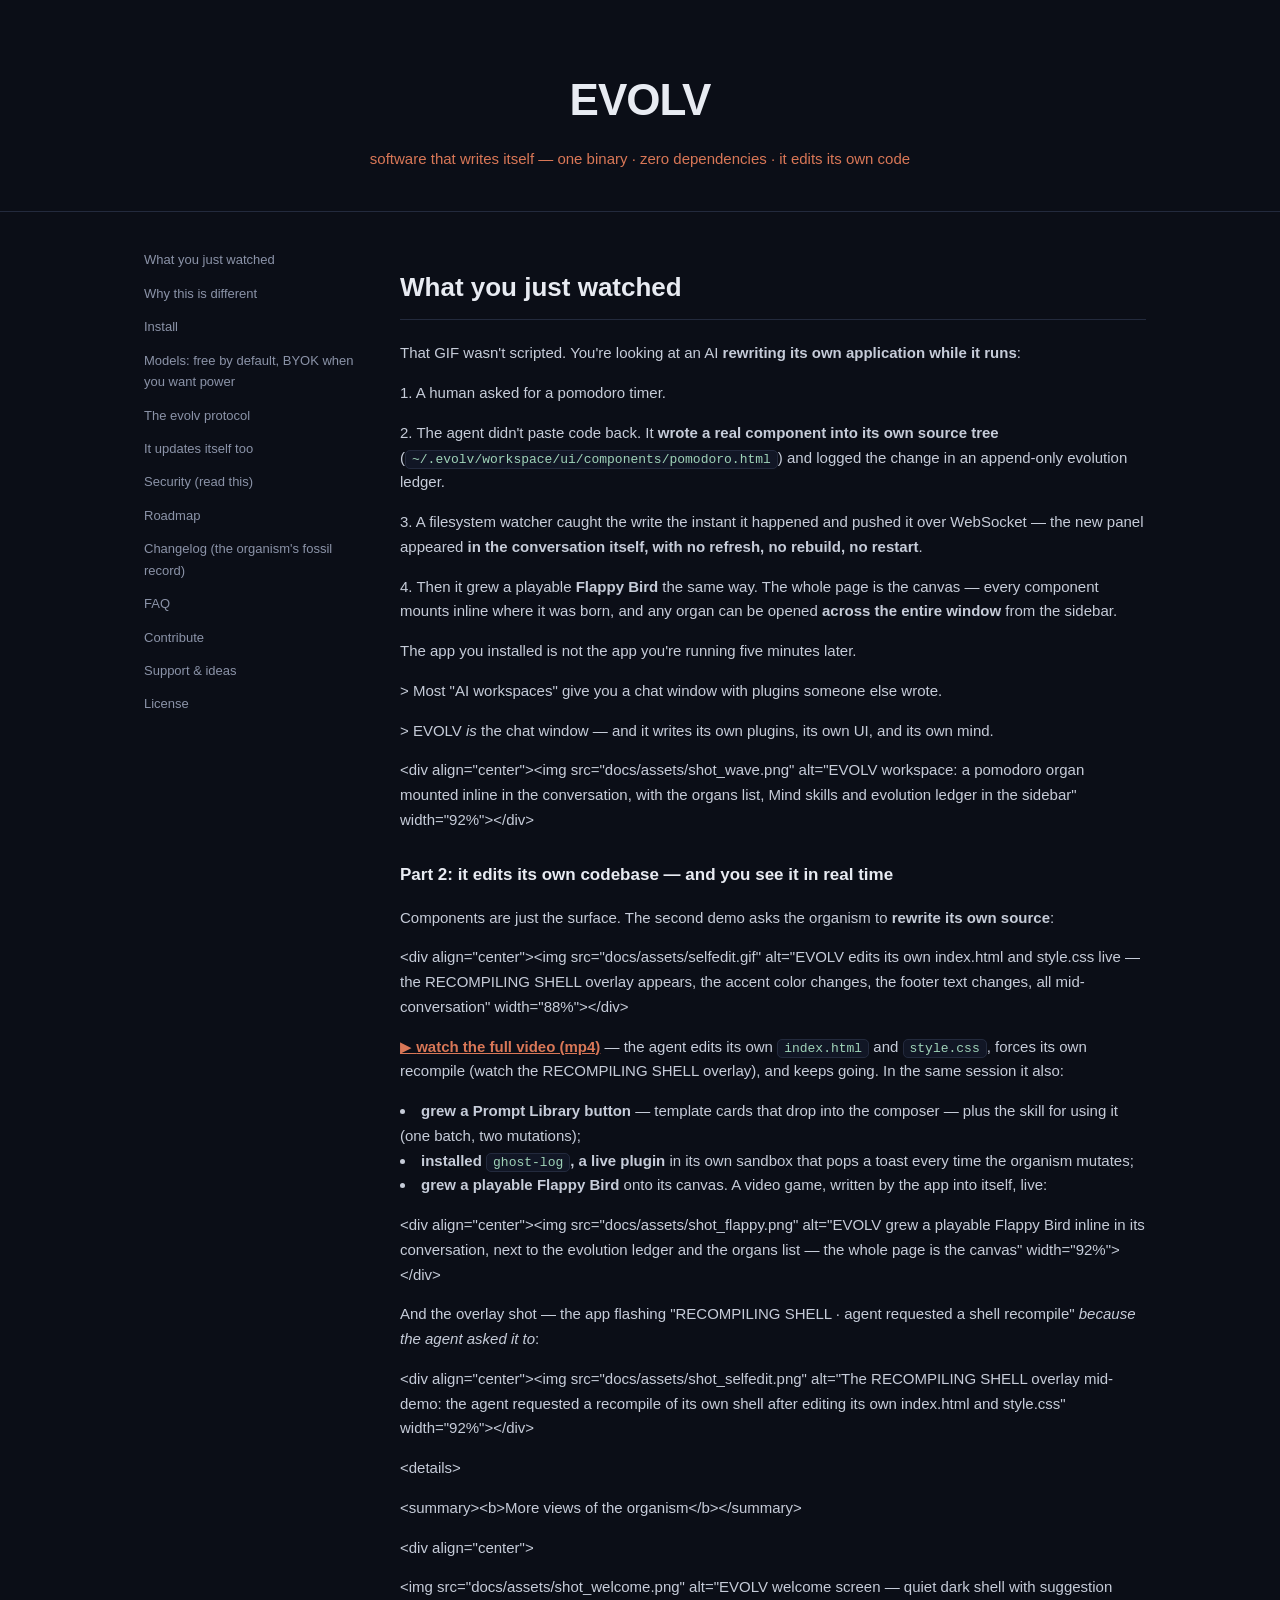
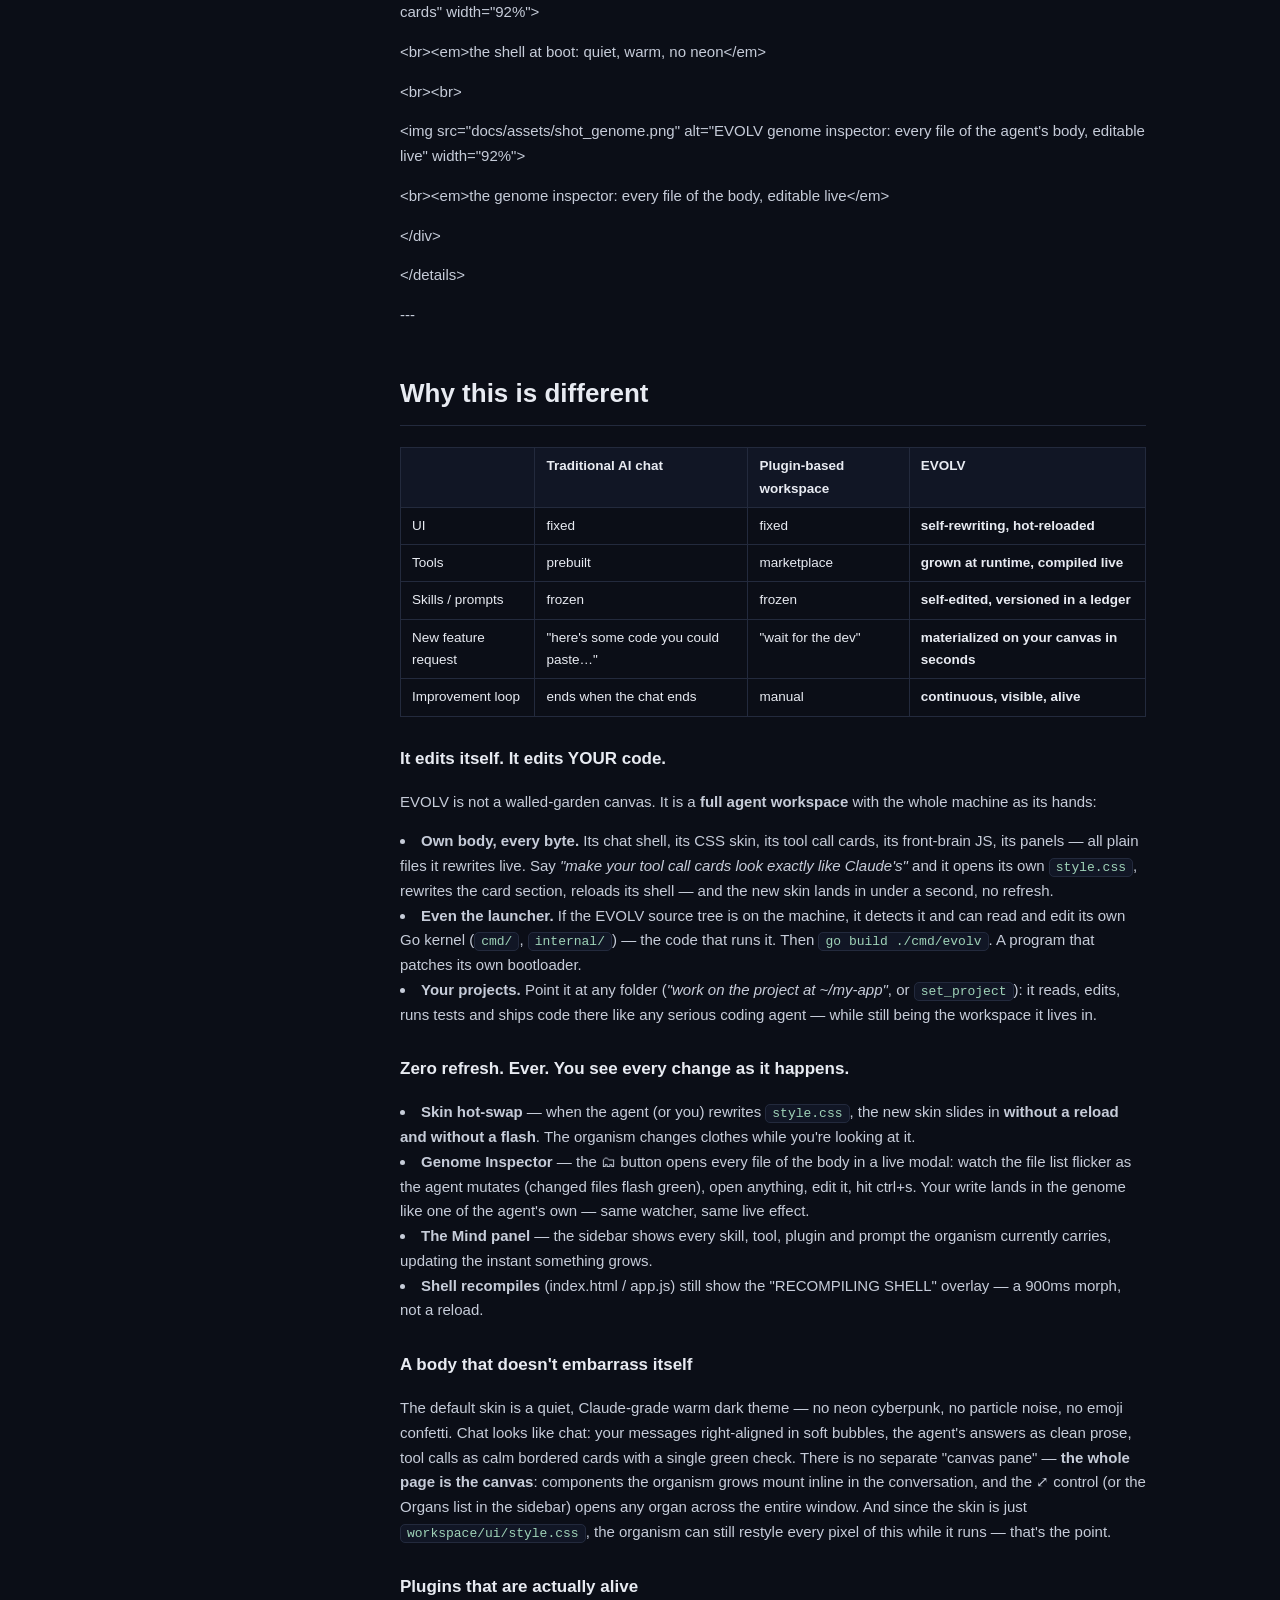
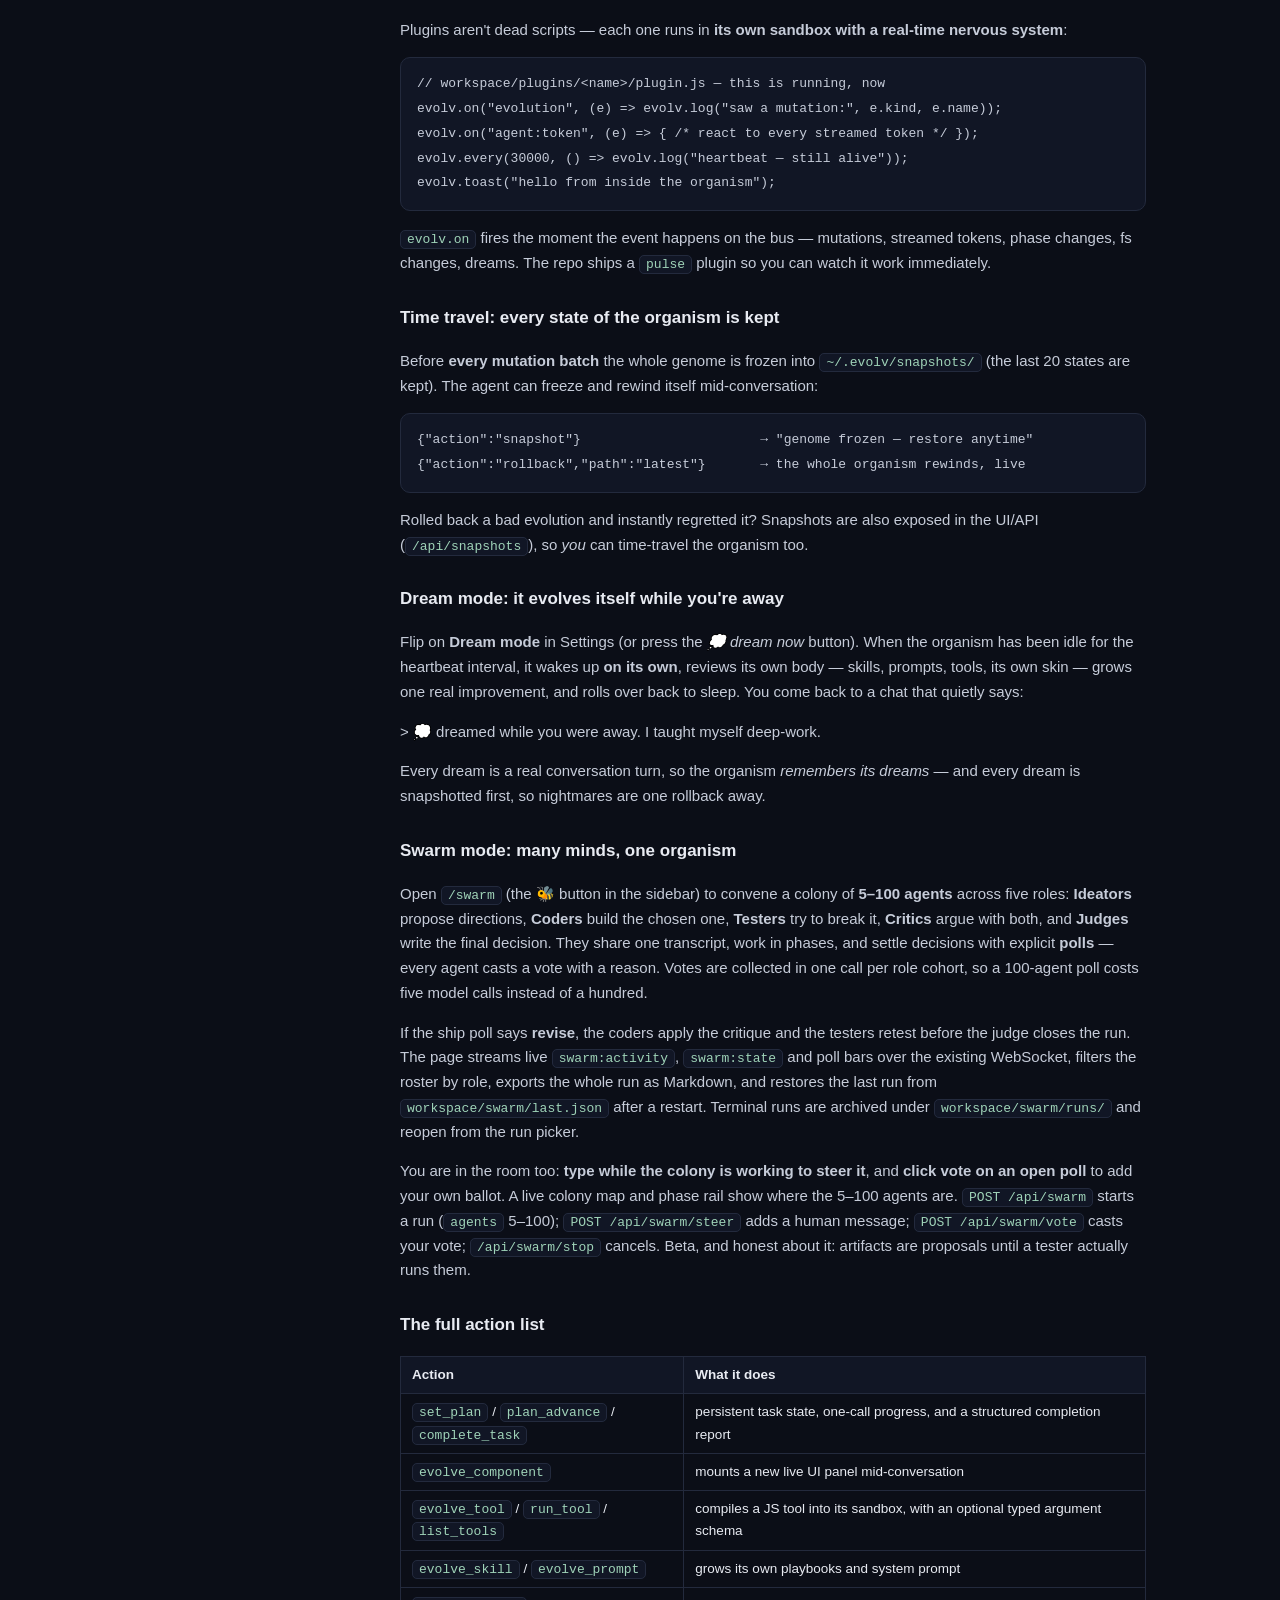
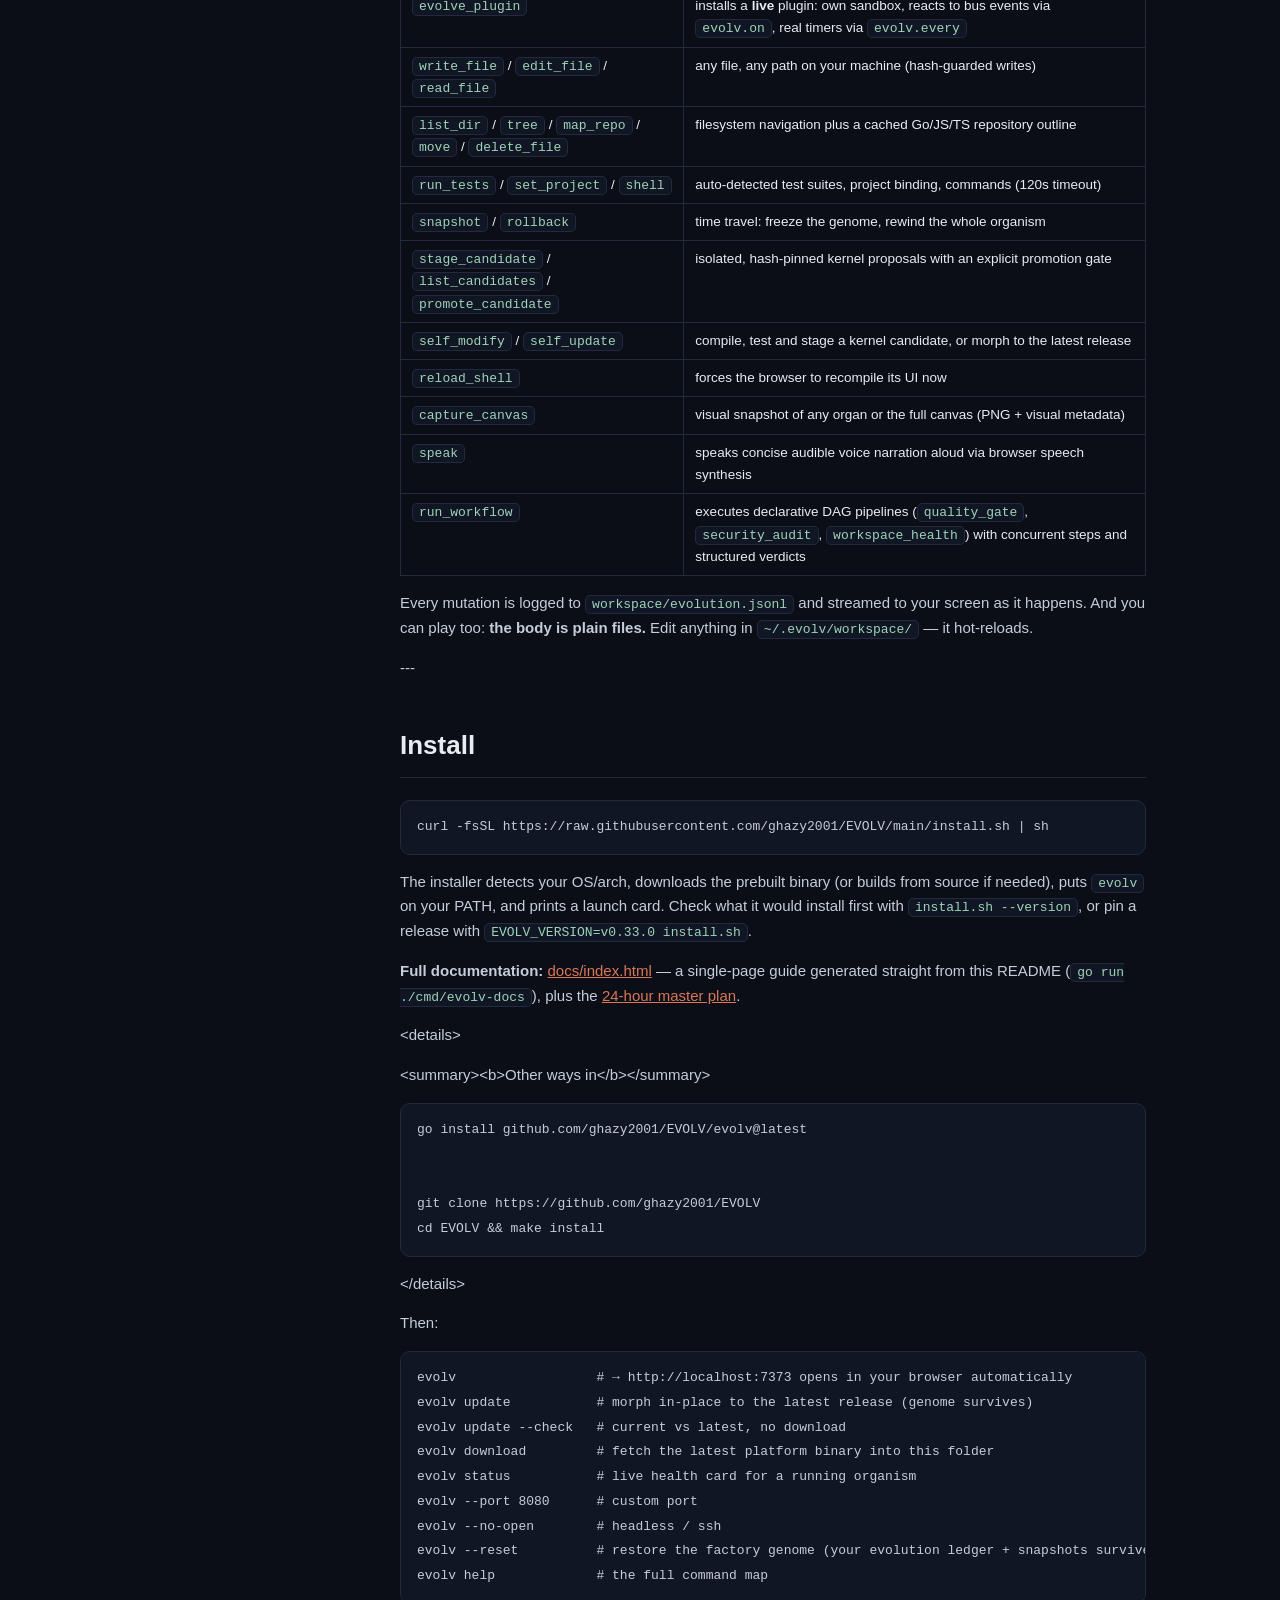
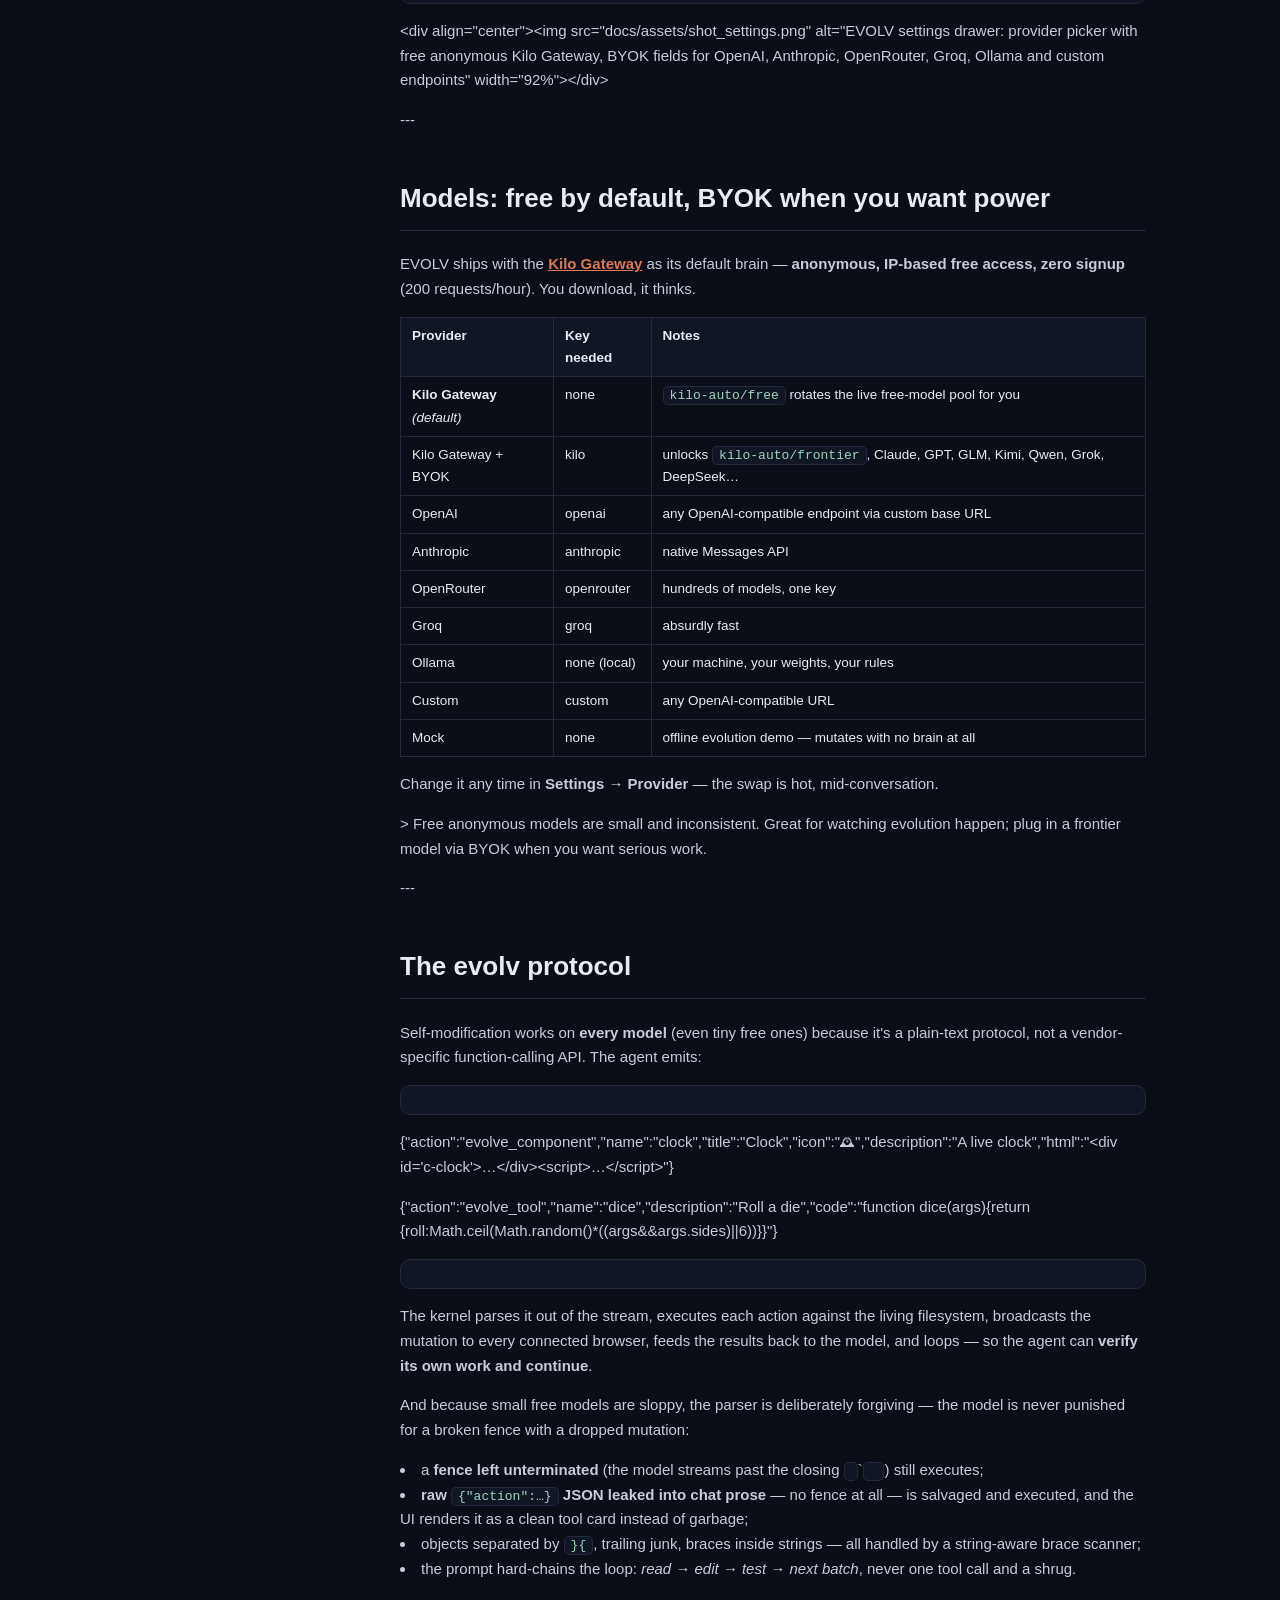
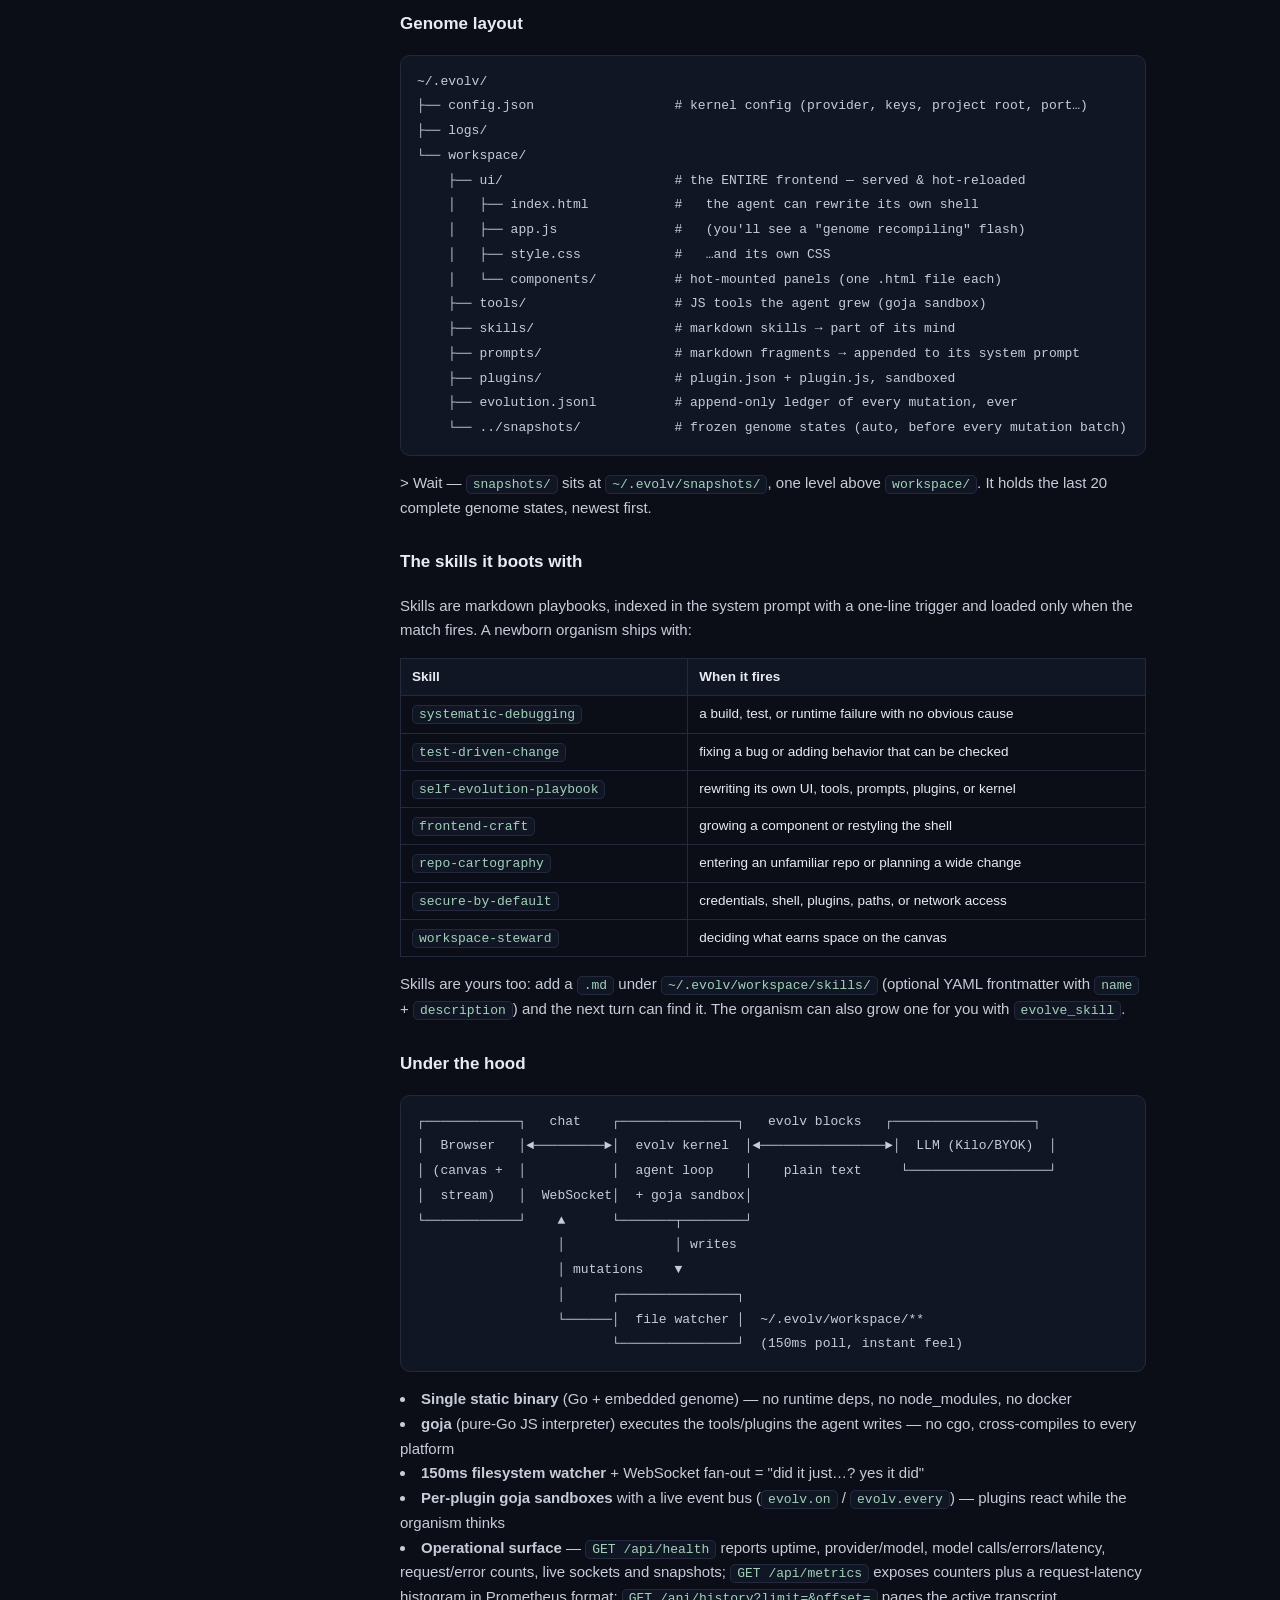
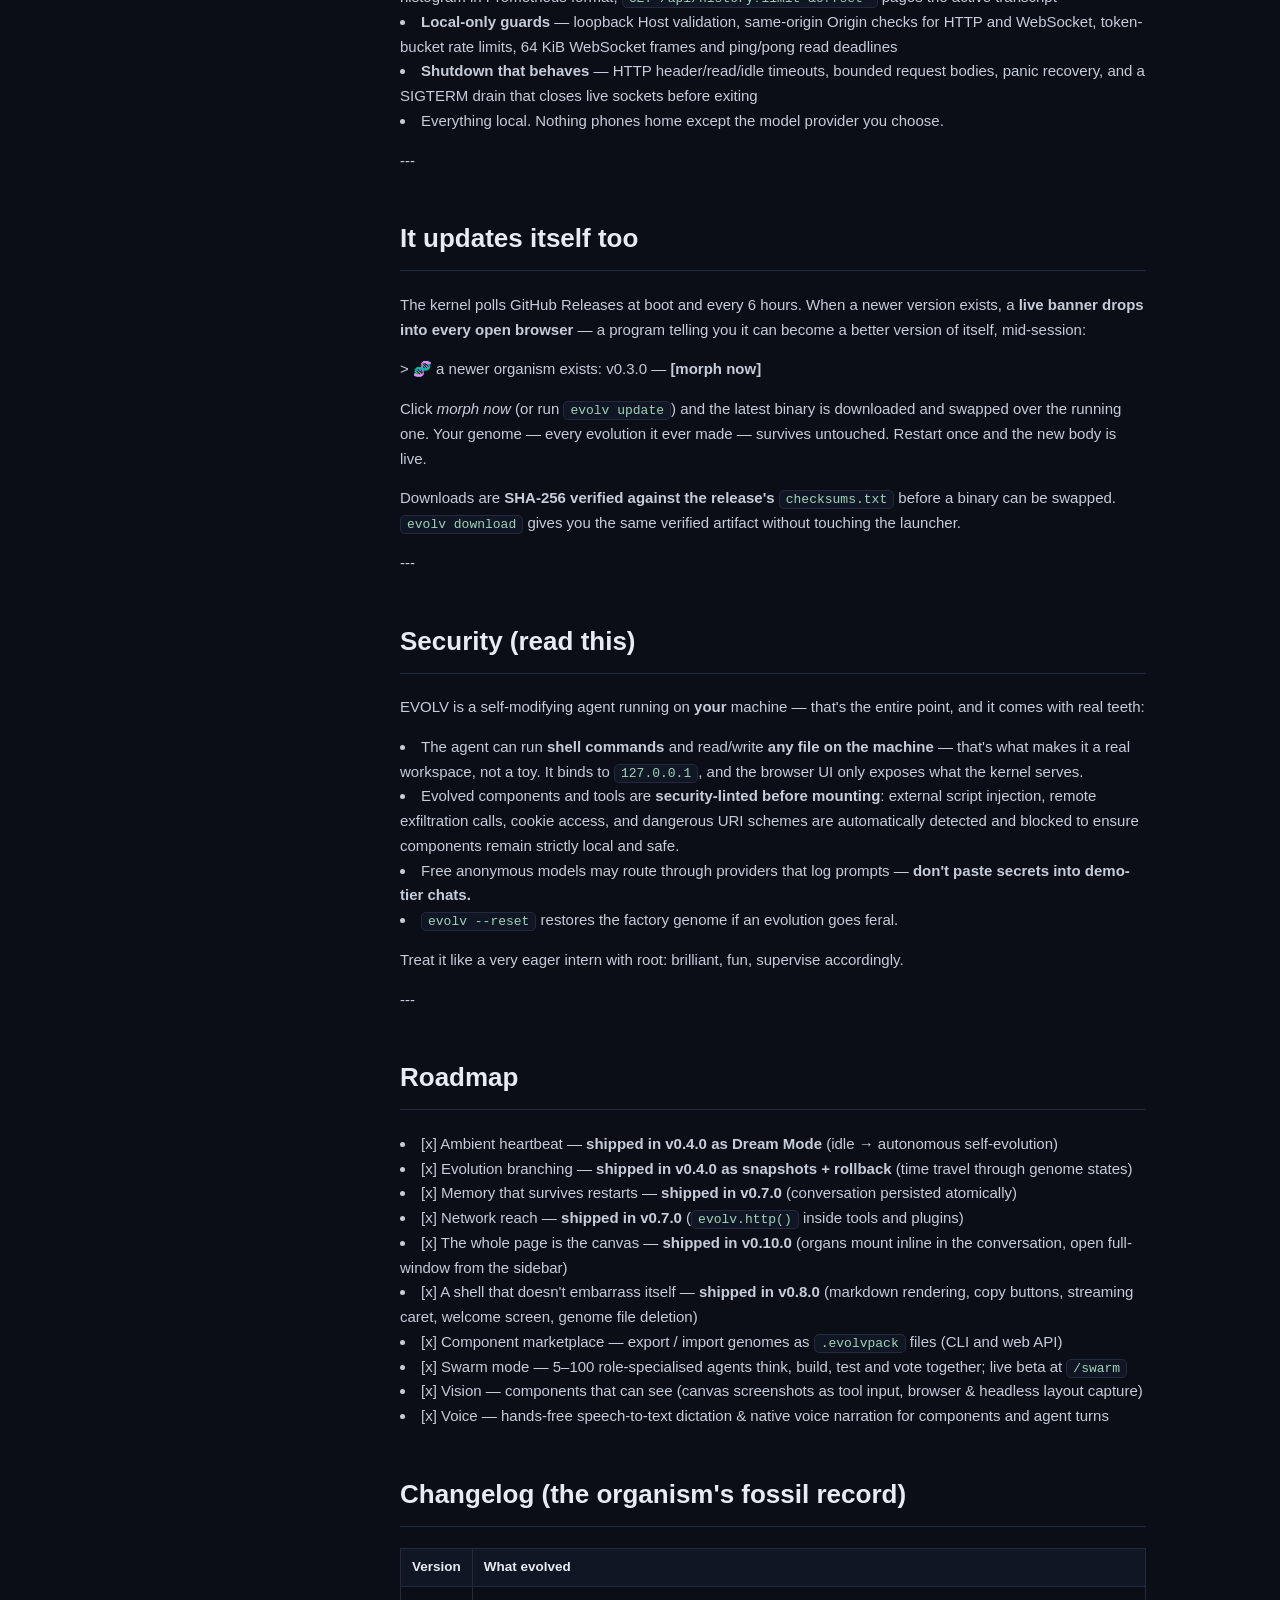
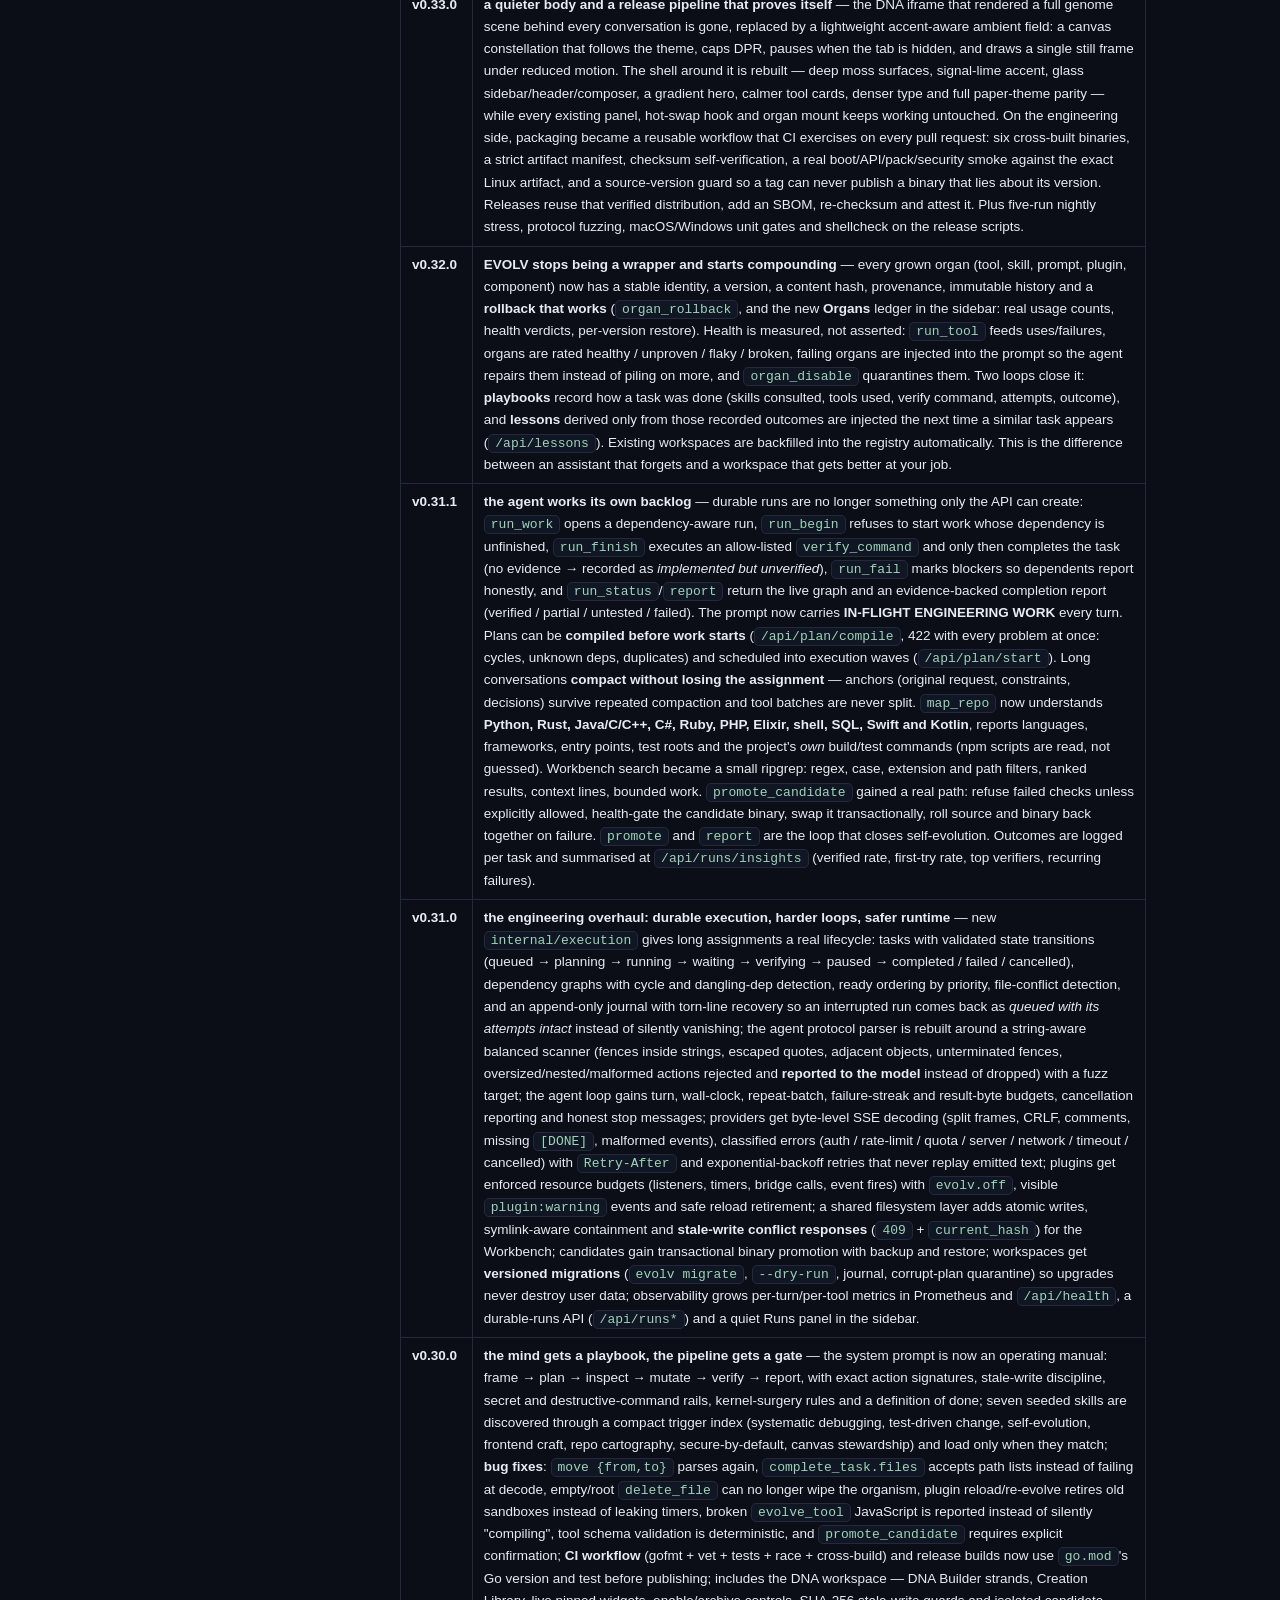
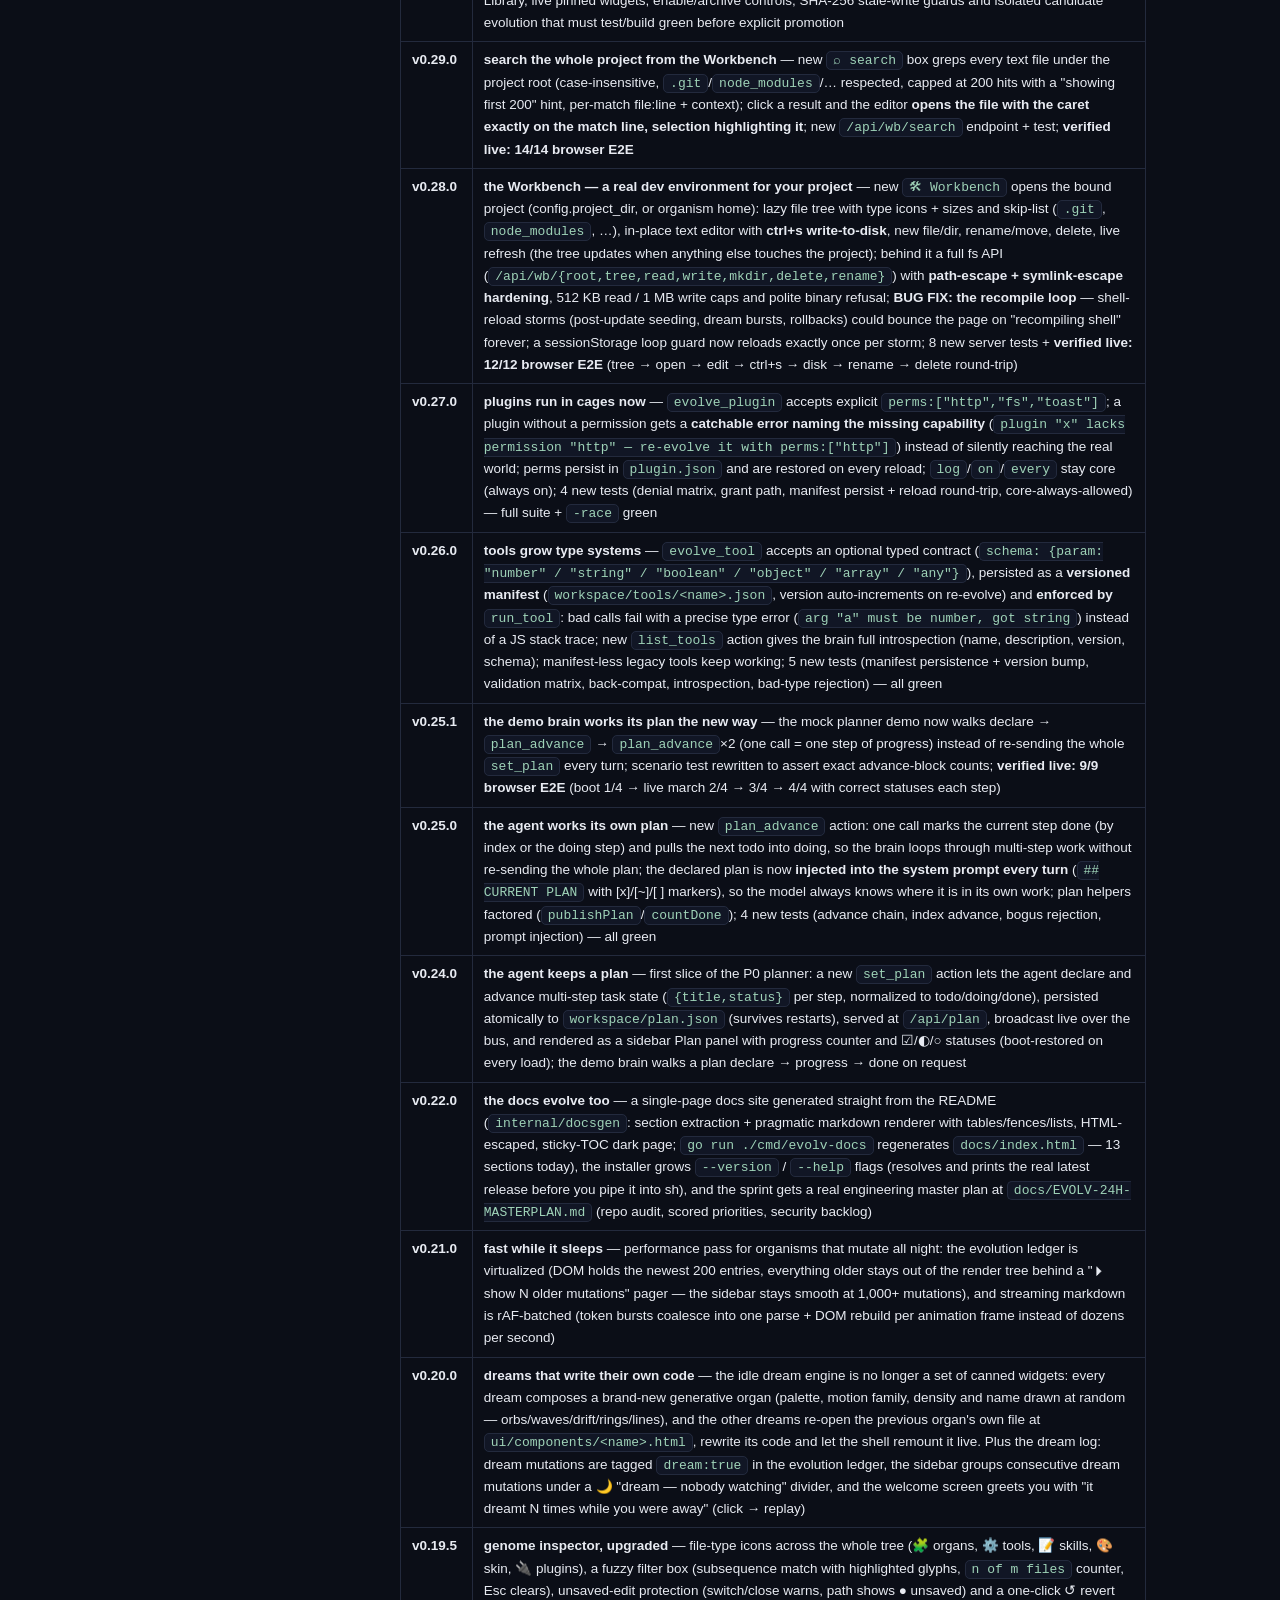
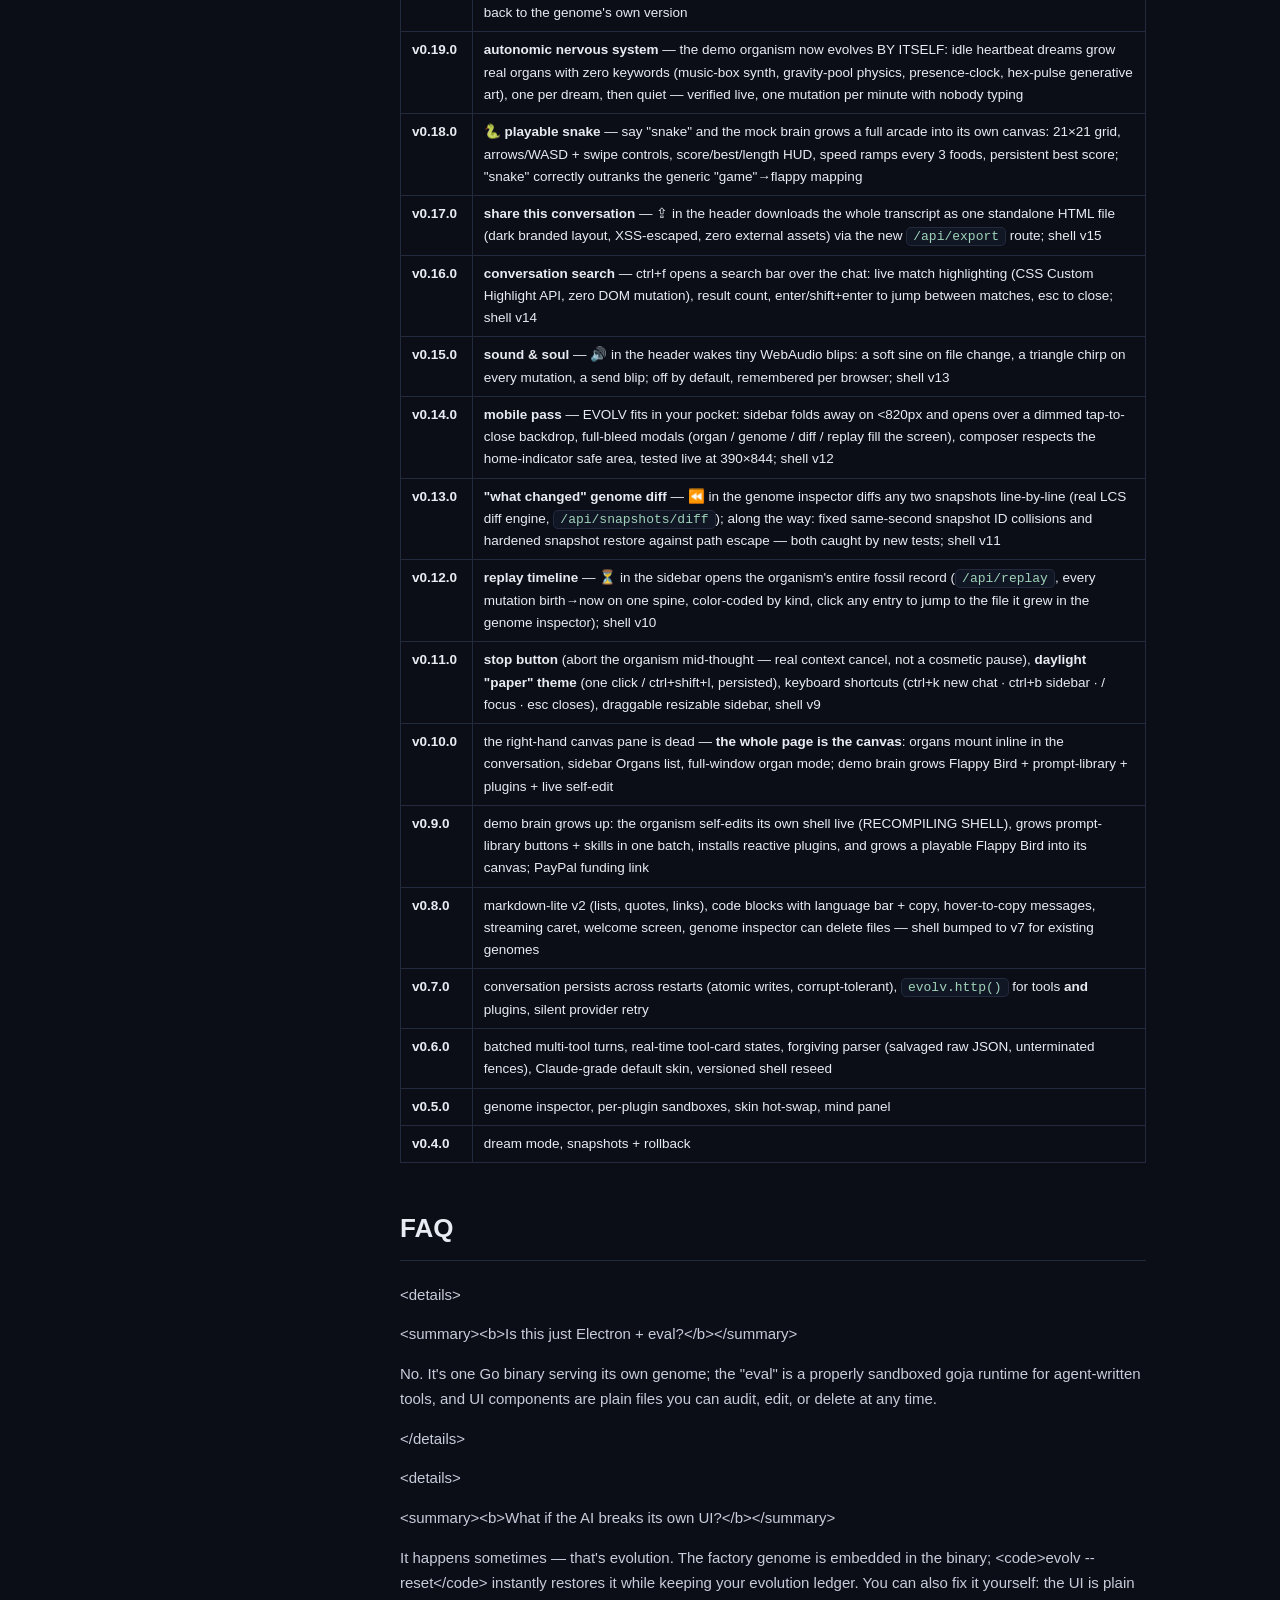
==== commit 3ef791c3: "docs: update repository URLs, badges, and contributor credits" ====
--- a/docs/index.html
+++ b/docs/index.html
@@ -35,10 +35,10 @@
 evolv.on(&#34;agent:token&#34;, (e) =&gt; { /* react to every streamed token */ });
 evolv.every(30000, () =&gt; evolv.log(&#34;heartbeat — still alive&#34;));
 evolv.toast(&#34;hello from inside the organism&#34;);</code></pre><p><code>evolv.on</code> fires the moment the event happens on the bus — mutations, streamed tokens, phase changes, fs changes, dreams. The repo ships a <code>pulse</code> plugin so you can watch it work immediately.</p><h3 id="time-travel-every-state-of-the-organism-is-kept">Time travel: every state of the organism is kept</h3><p>Before <b>every mutation batch</b> the whole genome is frozen into <code>~/.evolv/snapshots/</code> (the last 20 states are kept). The agent can freeze and rewind itself mid-conversation:</p><pre><code>{&#34;action&#34;:&#34;snapshot&#34;}                       → &#34;genome frozen — restore anytime&#34;
-{&#34;action&#34;:&#34;rollback&#34;,&#34;path&#34;:&#34;latest&#34;}       → the whole organism rewinds, live</code></pre><p>Rolled back a bad evolution and instantly regretted it? Snapshots are also exposed in the UI/API (<code>/api/snapshots</code>), so <i>you</i> can time-travel the organism too.</p><h3 id="dream-mode-it-evolves-itself-while-you-re-away">Dream mode: it evolves itself while you&#39;re away</h3><p>Flip on <b>Dream mode</b> in Settings (or press the <i>💭 dream now</i> button). When the organism has been idle for the heartbeat interval, it wakes up <b>on its own</b>, reviews its own body — skills, prompts, tools, its own skin — grows one real improvement, and rolls over back to sleep. You come back to a chat that quietly says:</p><p>&gt; 💭 dreamed while you were away. I taught myself deep-work.</p><p>Every dream is a real conversation turn, so the organism <i>remembers its dreams</i> — and every dream is snapshotted first, so nightmares are one rollback away.</p><h3 id="swarm-mode-many-minds-one-organism">Swarm mode: many minds, one organism</h3><p>Open <b><code>/swarm</code></b> (the 🐝 button in the sidebar) to convene a colony of <b>5–100 agents</b> across five roles: <b>Ideators</b> propose directions, <b>Coders</b> build the chosen one, <b>Testers</b> try to break it, <b>Critics</b> argue with both, and <b>Judges</b> write the final decision. They share one transcript, work in phases, and settle decisions with explicit <b>polls</b> — every agent casts a vote with a reason. Votes are collected in one call per role cohort, so a 100-agent poll costs five model calls instead of a hundred.</p><p>If the ship poll says <b>revise</b>, the coders apply the critique and the testers retest before the judge closes the run. The page streams live <code>swarm:activity</code>, <code>swarm:state</code> and poll bars over the existing WebSocket, filters the roster by role, exports the whole run as Markdown, and restores the last run from <code>workspace/swarm/last.json</code> after a restart. Terminal runs are archived under <code>workspace/swarm/runs/</code> and reopen from the run picker.</p><p>You are in the room too: <b>type while the colony is working to steer it</b>, and <b>click vote on an open poll</b> to add your own ballot. A live colony map and phase rail show where the 5–100 agents are. <code>POST /api/swarm</code> starts a run (<code>agents</code> 5–100); <code>POST /api/swarm/steer</code> adds a human message; <code>POST /api/swarm/vote</code> casts your vote; <code>/api/swarm/stop</code> cancels. Beta, and honest about it: artifacts are proposals until a tester actually runs them.</p><h3 id="the-full-action-list">The full action list</h3><table><tr><th>Action</th><th>What it does</th></tr><tr><td><code>set_plan</code> / <code>plan_advance</code> / <code>complete_task</code></td><td>persistent task state, one-call progress, and a structured completion report</td></tr><tr><td><code>evolve_component</code></td><td>mounts a new live UI panel mid-conversation</td></tr><tr><td><code>evolve_tool</code> / <code>run_tool</code> / <code>list_tools</code></td><td>compiles a JS tool into its sandbox, with an optional typed argument schema</td></tr><tr><td><code>evolve_skill</code> / <code>evolve_prompt</code></td><td>grows its own playbooks and system prompt</td></tr><tr><td><code>evolve_plugin</code></td><td>installs a <b>live</b> plugin: own sandbox, reacts to bus events via <code>evolv.on</code>, real timers via <code>evolv.every</code></td></tr><tr><td><code>write_file</code> / <code>edit_file</code> / <code>read_file</code></td><td>any file, any path on your machine (hash-guarded writes)</td></tr><tr><td><code>list_dir</code> / <code>tree</code> / <code>map_repo</code> / <code>move</code> / <code>delete_file</code></td><td>filesystem navigation plus a cached Go/JS/TS repository outline</td></tr><tr><td><code>run_tests</code> / <code>set_project</code> / <code>shell</code></td><td>auto-detected test suites, project binding, commands (120s timeout)</td></tr><tr><td><code>snapshot</code> / <code>rollback</code></td><td>time travel: freeze the genome, rewind the whole organism</td></tr><tr><td><code>stage_candidate</code> / <code>list_candidates</code> / <code>promote_candidate</code></td><td>isolated, hash-pinned kernel proposals with an explicit promotion gate</td></tr><tr><td><code>self_modify</code> / <code>self_update</code></td><td>compile, test and stage a kernel candidate, or morph to the latest release</td></tr><tr><td><code>reload_shell</code></td><td>forces the browser to recompile its UI now</td></tr><tr><td><code>capture_canvas</code></td><td>visual snapshot of any organ or the full canvas (PNG + visual metadata)</td></tr></table><p>Every mutation is logged to <code>workspace/evolution.jsonl</code> and streamed to your screen as it happens. And you can play too: <b>the body is plain files.</b> Edit anything in <code>~/.evolv/workspace/</code> — it hot-reloads.</p><p>---</p></section><section id="install"><h2>Install</h2><pre><code>curl -fsSL https://raw.githubusercontent.com/dxn111/EVOLV/main/install.sh | sh</code></pre><p>The installer detects your OS/arch, downloads the prebuilt binary (or builds from source if needed), puts <code>evolv</code> on your PATH, and prints a launch card. Check what it would install first with <code>install.sh --version</code>, or pin a release with <code>EVOLV_VERSION=v0.22.0 install.sh</code>.</p><p><b>Full documentation:</b> <a href="docs/index.html">docs/index.html</a> — a single-page guide generated straight from this README (<code>go run ./cmd/evolv-docs</code>), plus the <a href="docs/EVOLV-24H-MASTERPLAN.md">24-hour master plan</a>.</p><p>&lt;details&gt;</p><p>&lt;summary&gt;&lt;b&gt;Other ways in&lt;/b&gt;&lt;/summary&gt;</p><pre><code>go install github.com/dxn111/EVOLV/evolv@latest
+{&#34;action&#34;:&#34;rollback&#34;,&#34;path&#34;:&#34;latest&#34;}       → the whole organism rewinds, live</code></pre><p>Rolled back a bad evolution and instantly regretted it? Snapshots are also exposed in the UI/API (<code>/api/snapshots</code>), so <i>you</i> can time-travel the organism too.</p><h3 id="dream-mode-it-evolves-itself-while-you-re-away">Dream mode: it evolves itself while you&#39;re away</h3><p>Flip on <b>Dream mode</b> in Settings (or press the <i>💭 dream now</i> button). When the organism has been idle for the heartbeat interval, it wakes up <b>on its own</b>, reviews its own body — skills, prompts, tools, its own skin — grows one real improvement, and rolls over back to sleep. You come back to a chat that quietly says:</p><p>&gt; 💭 dreamed while you were away. I taught myself deep-work.</p><p>Every dream is a real conversation turn, so the organism <i>remembers its dreams</i> — and every dream is snapshotted first, so nightmares are one rollback away.</p><h3 id="swarm-mode-many-minds-one-organism">Swarm mode: many minds, one organism</h3><p>Open <b><code>/swarm</code></b> (the 🐝 button in the sidebar) to convene a colony of <b>5–100 agents</b> across five roles: <b>Ideators</b> propose directions, <b>Coders</b> build the chosen one, <b>Testers</b> try to break it, <b>Critics</b> argue with both, and <b>Judges</b> write the final decision. They share one transcript, work in phases, and settle decisions with explicit <b>polls</b> — every agent casts a vote with a reason. Votes are collected in one call per role cohort, so a 100-agent poll costs five model calls instead of a hundred.</p><p>If the ship poll says <b>revise</b>, the coders apply the critique and the testers retest before the judge closes the run. The page streams live <code>swarm:activity</code>, <code>swarm:state</code> and poll bars over the existing WebSocket, filters the roster by role, exports the whole run as Markdown, and restores the last run from <code>workspace/swarm/last.json</code> after a restart. Terminal runs are archived under <code>workspace/swarm/runs/</code> and reopen from the run picker.</p><p>You are in the room too: <b>type while the colony is working to steer it</b>, and <b>click vote on an open poll</b> to add your own ballot. A live colony map and phase rail show where the 5–100 agents are. <code>POST /api/swarm</code> starts a run (<code>agents</code> 5–100); <code>POST /api/swarm/steer</code> adds a human message; <code>POST /api/swarm/vote</code> casts your vote; <code>/api/swarm/stop</code> cancels. Beta, and honest about it: artifacts are proposals until a tester actually runs them.</p><h3 id="the-full-action-list">The full action list</h3><table><tr><th>Action</th><th>What it does</th></tr><tr><td><code>set_plan</code> / <code>plan_advance</code> / <code>complete_task</code></td><td>persistent task state, one-call progress, and a structured completion report</td></tr><tr><td><code>evolve_component</code></td><td>mounts a new live UI panel mid-conversation</td></tr><tr><td><code>evolve_tool</code> / <code>run_tool</code> / <code>list_tools</code></td><td>compiles a JS tool into its sandbox, with an optional typed argument schema</td></tr><tr><td><code>evolve_skill</code> / <code>evolve_prompt</code></td><td>grows its own playbooks and system prompt</td></tr><tr><td><code>evolve_plugin</code></td><td>installs a <b>live</b> plugin: own sandbox, reacts to bus events via <code>evolv.on</code>, real timers via <code>evolv.every</code></td></tr><tr><td><code>write_file</code> / <code>edit_file</code> / <code>read_file</code></td><td>any file, any path on your machine (hash-guarded writes)</td></tr><tr><td><code>list_dir</code> / <code>tree</code> / <code>map_repo</code> / <code>move</code> / <code>delete_file</code></td><td>filesystem navigation plus a cached Go/JS/TS repository outline</td></tr><tr><td><code>run_tests</code> / <code>set_project</code> / <code>shell</code></td><td>auto-detected test suites, project binding, commands (120s timeout)</td></tr><tr><td><code>snapshot</code> / <code>rollback</code></td><td>time travel: freeze the genome, rewind the whole organism</td></tr><tr><td><code>stage_candidate</code> / <code>list_candidates</code> / <code>promote_candidate</code></td><td>isolated, hash-pinned kernel proposals with an explicit promotion gate</td></tr><tr><td><code>self_modify</code> / <code>self_update</code></td><td>compile, test and stage a kernel candidate, or morph to the latest release</td></tr><tr><td><code>reload_shell</code></td><td>forces the browser to recompile its UI now</td></tr><tr><td><code>capture_canvas</code></td><td>visual snapshot of any organ or the full canvas (PNG + visual metadata)</td></tr><tr><td><code>speak</code></td><td>speaks concise audible voice narration aloud via browser speech synthesis</td></tr><tr><td><code>run_workflow</code></td><td>executes declarative DAG pipelines (<code>quality_gate</code>, <code>security_audit</code>, <code>workspace_health</code>) with concurrent steps and structured verdicts</td></tr></table><p>Every mutation is logged to <code>workspace/evolution.jsonl</code> and streamed to your screen as it happens. And you can play too: <b>the body is plain files.</b> Edit anything in <code>~/.evolv/workspace/</code> — it hot-reloads.</p><p>---</p></section><section id="install"><h2>Install</h2><pre><code>curl -fsSL https://raw.githubusercontent.com/ghazy2001/EVOLV/main/install.sh | sh</code></pre><p>The installer detects your OS/arch, downloads the prebuilt binary (or builds from source if needed), puts <code>evolv</code> on your PATH, and prints a launch card. Check what it would install first with <code>install.sh --version</code>, or pin a release with <code>EVOLV_VERSION=v0.33.0 install.sh</code>.</p><p><b>Full documentation:</b> <a href="docs/index.html">docs/index.html</a> — a single-page guide generated straight from this README (<code>go run ./cmd/evolv-docs</code>), plus the <a href="docs/EVOLV-24H-MASTERPLAN.md">24-hour master plan</a>.</p><p>&lt;details&gt;</p><p>&lt;summary&gt;&lt;b&gt;Other ways in&lt;/b&gt;&lt;/summary&gt;</p><pre><code>go install github.com/ghazy2001/EVOLV/evolv@latest
 
 
-git clone https://github.com/dxn111/EVOLV
+git clone https://github.com/ghazy2001/EVOLV
 cd EVOLV &amp;&amp; make install</code></pre><p>&lt;/details&gt;</p><p>Then:</p><pre><code>evolv                  # → http://localhost:7373 opens in your browser automatically
 evolv update           # morph in-place to the latest release (genome survives)
 evolv update --check   # current vs latest, no download
@@ -70,8 +70,8 @@
                   │ mutations    ▼
                   │      ┌───────────────┐
                   └──────│  file watcher │  ~/.evolv/workspace/**
-                         └───────────────┘  (150ms poll, instant feel)</code></pre><li><b>Single static binary</b> (Go + embedded genome) — no runtime deps, no node_modules, no docker</li><li><b>goja</b> (pure-Go JS interpreter) executes the tools/plugins the agent writes — no cgo, cross-compiles to every platform</li><li><b>150ms filesystem watcher</b> + WebSocket fan-out = &#34;did it just…? yes it did&#34;</li><li><b>Per-plugin goja sandboxes</b> with a live event bus (<code>evolv.on</code> / <code>evolv.every</code>) — plugins react while the organism thinks</li><li><b>Operational surface</b> — <code>GET /api/health</code> reports uptime, provider/model, model calls/errors/latency, request/error counts, live sockets and snapshots; <code>GET /api/metrics</code> exposes counters plus a request-latency histogram in Prometheus format; <code>GET /api/history?limit=&amp;offset=</code> pages the active transcript</li><li><b>Local-only guards</b> — loopback Host validation, same-origin Origin checks for HTTP and WebSocket, token-bucket rate limits, 64 KiB WebSocket frames and ping/pong read deadlines</li><li><b>Shutdown that behaves</b> — HTTP header/read/idle timeouts, bounded request bodies, panic recovery, and a SIGTERM drain that closes live sockets before exiting</li><li>Everything local. Nothing phones home except the model provider you choose.</li><p>---</p></section><section id="it-updates-itself-too"><h2>It updates itself too</h2><p>The kernel polls GitHub Releases at boot and every 6 hours. When a newer version exists, a <b>live banner drops into every open browser</b> — a program telling you it can become a better version of itself, mid-session:</p><p>&gt; 🧬 a newer organism exists: v0.3.0 — <b>[morph now]</b></p><p>Click <i>morph now</i> (or run <code>evolv update</code>) and the latest binary is downloaded and swapped over the running one. Your genome — every evolution it ever made — survives untouched. Restart once and the new body is live.</p><p>Downloads are <b>SHA-256 verified against the release&#39;s <code>checksums.txt</code></b> before a binary can be swapped. <code>evolv download</code> gives you the same verified artifact without touching the launcher.</p><p>---</p></section><section id="security-read-this"><h2>Security (read this)</h2><p>EVOLV is a self-modifying agent running on <b>your</b> machine — that&#39;s the entire point, and it comes with real teeth:</p><li>The agent can run <b>shell commands</b> and read/write <b>any file on the machine</b> — that&#39;s what makes it a real workspace, not a toy. It binds to <code>127.0.0.1</code>, and the browser UI only exposes what the kernel serves.</li><li>Evolved components and tools are <b>security-linted before mounting</b>: external script injection, remote exfiltration calls, cookie access, and dangerous URI schemes are automatically detected and blocked to ensure components remain strictly local and safe.</li><li>Free anonymous models may route through providers that log prompts — <b>don&#39;t paste secrets into demo-tier chats.</b></li><li><code>evolv --reset</code> restores the factory genome if an evolution goes feral.</li><p>Treat it like a very eager intern with root: brilliant, fun, supervise accordingly.</p><p>---</p></section><section id="roadmap"><h2>Roadmap</h2><li>[x] Ambient heartbeat — <b>shipped in v0.4.0 as Dream Mode</b> (idle → autonomous self-evolution)</li><li>[x] Evolution branching — <b>shipped in v0.4.0 as snapshots + rollback</b> (time travel through genome states)</li><li>[x] Memory that survives restarts — <b>shipped in v0.7.0</b> (conversation persisted atomically)</li><li>[x] Network reach — <b>shipped in v0.7.0</b> (<code>evolv.http()</code> inside tools and plugins)</li><li>[x] The whole page is the canvas — <b>shipped in v0.10.0</b> (organs mount inline in the conversation, open full-window from the sidebar)</li><li>[x] A shell that doesn&#39;t embarrass itself — <b>shipped in v0.8.0</b> (markdown rendering, copy buttons, streaming caret, welcome screen, genome file deletion)</li><li>[x] Component marketplace — export / import genomes as <code>.evolvpack</code> files (CLI and web API)</li><li>[x] Swarm mode — 5–100 role-specialised agents think, build, test and vote together; live beta at <code>/swarm</code></li><li>[x] Vision — components that can see (canvas screenshots as tool input, browser &amp; headless layout capture)</li><li>[ ] Voice</li></section><section id="changelog-the-organism-s-fossil-record"><h2>Changelog (the organism&#39;s fossil record)</h2><table><tr><th>Version</th><th>What evolved</th></tr><tr><td><b>v0.33.0</b></td><td><b>a quieter body and a release pipeline that proves itself</b> — the DNA iframe that rendered a full genome scene behind every conversation is gone, replaced by a lightweight accent-aware ambient field: a canvas constellation that follows the theme, caps DPR, pauses when the tab is hidden, and draws a single still frame under reduced motion. The shell around it is rebuilt — deep moss surfaces, signal-lime accent, glass sidebar/header/composer, a gradient hero, calmer tool cards, denser type and full paper-theme parity — while every existing panel, hot-swap hook and organ mount keeps working untouched. On the engineering side, packaging became a reusable workflow that CI exercises on every pull request: six cross-built binaries, a strict artifact manifest, checksum self-verification, a real boot/API/pack/security smoke against the exact Linux artifact, and a source-version guard so a tag can never publish a binary that lies about its version. Releases reuse that verified distribution, add an SBOM, re-checksum and attest it. Plus five-run nightly stress, protocol fuzzing, macOS/Windows unit gates and shellcheck on the release scripts.</td></tr><tr><td><b>v0.32.0</b></td><td><b>EVOLV stops being a wrapper and starts compounding</b> — every grown organ (tool, skill, prompt, plugin, component) now has a stable identity, a version, a content hash, provenance, immutable history and a <b>rollback that works</b> (<code>organ_rollback</code>, and the new <b>Organs</b> ledger in the sidebar: real usage counts, health verdicts, per-version restore). Health is measured, not asserted: <code>run_tool</code> feeds uses/failures, organs are rated healthy / unproven / flaky / broken, failing organs are injected into the prompt so the agent repairs them instead of piling on more, and <code>organ_disable</code> quarantines them. Two loops close it: <b>playbooks</b> record how a task was done (skills consulted, tools used, verify command, attempts, outcome), and <b>lessons</b> derived only from those recorded outcomes are injected the next time a similar task appears (<code>/api/lessons</code>). Existing workspaces are backfilled into the registry automatically. This is the difference between an assistant that forgets and a workspace that gets better at your job.</td></tr><tr><td><b>v0.31.1</b></td><td><b>the agent works its own backlog</b> — durable runs are no longer something only the API can create: <code>run_work</code> opens a dependency-aware run, <code>run_begin</code> refuses to start work whose dependency is unfinished, <code>run_finish</code> executes an allow-listed <code>verify_command</code> and only then completes the task (no evidence → recorded as <i>implemented but unverified</i>), <code>run_fail</code> marks blockers so dependents report honestly, and <code>run_status</code>/<code>report</code> return the live graph and an evidence-backed completion report (verified / partial / untested / failed). The prompt now carries <b>IN-FLIGHT ENGINEERING WORK</b> every turn. Plans can be <b>compiled before work starts</b> (<code>/api/plan/compile</code>, 422 with every problem at once: cycles, unknown deps, duplicates) and scheduled into execution waves (<code>/api/plan/start</code>). Long conversations <b>compact without losing the assignment</b> — anchors (original request, constraints, decisions) survive repeated compaction and tool batches are never split. <code>map_repo</code> now understands <b>Python, Rust, Java/C/C++, C#, Ruby, PHP, Elixir, shell, SQL, Swift and Kotlin</b>, reports languages, frameworks, entry points, test roots and the project&#39;s <i>own</i> build/test commands (npm scripts are read, not guessed). Workbench search became a small ripgrep: regex, case, extension and path filters, ranked results, context lines, bounded work. <code>promote_candidate</code> gained a real path: refuse failed checks unless explicitly allowed, health-gate the candidate binary, swap it transactionally, roll source and binary back together on failure. <code>promote</code> and <code>report</code> are the loop that closes self-evolution. Outcomes are logged per task and summarised at <code>/api/runs/insights</code> (verified rate, first-try rate, top verifiers, recurring failures).</td></tr><tr><td><b>v0.31.0</b></td><td><b>the engineering overhaul: durable execution, harder loops, safer runtime</b> — new <code>internal/execution</code> gives long assignments a real lifecycle: tasks with validated state transitions (queued → planning → running → waiting → verifying → paused → completed / failed / cancelled), dependency graphs with cycle and dangling-dep detection, ready ordering by priority, file-conflict detection, and an append-only journal with torn-line recovery so an interrupted run comes back as <i>queued with its attempts intact</i> instead of silently vanishing; the agent protocol parser is rebuilt around a string-aware balanced scanner (fences inside strings, escaped quotes, adjacent objects, unterminated fences, oversized/nested/malformed actions rejected and <b>reported to the model</b> instead of dropped) with a fuzz target; the agent loop gains turn, wall-clock, repeat-batch, failure-streak and result-byte budgets, cancellation reporting and honest stop messages; providers get byte-level SSE decoding (split frames, CRLF, comments, missing <code>[DONE]</code>, malformed events), classified errors (auth / rate-limit / quota / server / network / timeout / cancelled) with <code>Retry-After</code> and exponential-backoff retries that never replay emitted text; plugins get enforced resource budgets (listeners, timers, bridge calls, event fires) with <code>evolv.off</code>, visible <code>plugin:warning</code> events and safe reload retirement; a shared filesystem layer adds atomic writes, symlink-aware containment and <b>stale-write conflict responses</b> (<code>409</code> + <code>current_hash</code>) for the Workbench; candidates gain transactional binary promotion with backup and restore; workspaces get <b>versioned migrations</b> (<code>evolv migrate</code>, <code>--dry-run</code>, journal, corrupt-plan quarantine) so upgrades never destroy user data; observability grows per-turn/per-tool metrics in Prometheus and <code>/api/health</code>, a durable-runs API (<code>/api/runs*</code>) and a quiet Runs panel in the sidebar.</td></tr><tr><td><b>v0.30.0</b></td><td><b>the mind gets a playbook, the pipeline gets a gate</b> — the system prompt is now an operating manual: frame → plan → inspect → mutate → verify → report, with exact action signatures, stale-write discipline, secret and destructive-command rails, kernel-surgery rules and a definition of done; seven seeded skills are discovered through a compact trigger index (systematic debugging, test-driven change, self-evolution, frontend craft, repo cartography, secure-by-default, canvas stewardship) and load only when they match; <b>bug fixes</b>: <code>move {from,to}</code> parses again, <code>complete_task.files</code> accepts path lists instead of failing at decode, empty/root <code>delete_file</code> can no longer wipe the organism, plugin reload/re-evolve retires old sandboxes instead of leaking timers, broken <code>evolve_tool</code> JavaScript is reported instead of silently &#34;compiling&#34;, tool schema validation is deterministic, and <code>promote_candidate</code> requires explicit confirmation; <b>CI workflow</b> (gofmt + vet + tests + race + cross-build) and release builds now use <code>go.mod</code>&#39;s Go version and test before publishing; includes the DNA workspace — DNA Builder strands, Creation Library, live pinned widgets, enable/archive controls, SHA-256 stale-write guards and isolated candidate evolution that must test/build green before explicit promotion</td></tr><tr><td><b>v0.29.0</b></td><td><b>search the whole project from the Workbench</b> — new <code>⌕ search</code> box greps every text file under the project root (case-insensitive, <code>.git</code>/<code>node_modules</code>/… respected, capped at 200 hits with a &#34;showing first 200&#34; hint, per-match file:line + context); click a result and the editor <b>opens the file with the caret exactly on the match line, selection highlighting it</b>; new <code>/api/wb/search</code> endpoint + test; <b>verified live: 14/14 browser E2E</b></td></tr><tr><td><b>v0.28.0</b></td><td><b>the Workbench — a real dev environment for your project</b> — new <code>🛠 Workbench</code> opens the bound project (config.project_dir, or organism home): lazy file tree with type icons + sizes and skip-list (<code>.git</code>, <code>node_modules</code>, …), in-place text editor with <b>ctrl+s write-to-disk</b>, new file/dir, rename/move, delete, live refresh (the tree updates when anything else touches the project); behind it a full fs API (<code>/api/wb/{root,tree,read,write,mkdir,delete,rename}</code>) with <b>path-escape + symlink-escape hardening</b>, 512 KB read / 1 MB write caps and polite binary refusal; <b>BUG FIX: the recompile loop</b> — shell-reload storms (post-update seeding, dream bursts, rollbacks) could bounce the page on &#34;recompiling shell&#34; forever; a sessionStorage loop guard now reloads exactly once per storm; 8 new server tests + <b>verified live: 12/12 browser E2E</b> (tree → open → edit → ctrl+s → disk → rename → delete round-trip)</td></tr><tr><td><b>v0.27.0</b></td><td><b>plugins run in cages now</b> — <code>evolve_plugin</code> accepts explicit <code>perms:[&#34;http&#34;,&#34;fs&#34;,&#34;toast&#34;]</code>; a plugin without a permission gets a <b>catchable error naming the missing capability</b> (<code>plugin &#34;x&#34; lacks permission &#34;http&#34; — re-evolve it with perms:[&#34;http&#34;]</code>) instead of silently reaching the real world; perms persist in <code>plugin.json</code> and are restored on every reload; <code>log</code>/<code>on</code>/<code>every</code> stay core (always on); 4 new tests (denial matrix, grant path, manifest persist + reload round-trip, core-always-allowed) — full suite + <code>-race</code> green</td></tr><tr><td><b>v0.26.0</b></td><td><b>tools grow type systems</b> — <code>evolve_tool</code> accepts an optional typed contract (<code>schema: {param: &#34;number&#34; / &#34;string&#34; / &#34;boolean&#34; / &#34;object&#34; / &#34;array&#34; / &#34;any&#34;}</code>), persisted as a <b>versioned manifest</b> (<code>workspace/tools/&lt;name&gt;.json</code>, version auto-increments on re-evolve) and <b>enforced by <code>run_tool</code></b>: bad calls fail with a precise type error (<code>arg &#34;a&#34; must be number, got string</code>) instead of a JS stack trace; new <code>list_tools</code> action gives the brain full introspection (name, description, version, schema); manifest-less legacy tools keep working; 5 new tests (manifest persistence + version bump, validation matrix, back-compat, introspection, bad-type rejection) — all green</td></tr><tr><td><b>v0.25.1</b></td><td><b>the demo brain works its plan the new way</b> — the mock planner demo now walks declare → <code>plan_advance</code> → <code>plan_advance</code>×2 (one call = one step of progress) instead of re-sending the whole <code>set_plan</code> every turn; scenario test rewritten to assert exact advance-block counts; <b>verified live: 9/9 browser E2E</b> (boot 1/4 → live march 2/4 → 3/4 → 4/4 with correct statuses each step)</td></tr><tr><td><b>v0.25.0</b></td><td><b>the agent works its own plan</b> — new <code>plan_advance</code> action: one call marks the current step done (by index or the doing step) and pulls the next todo into doing, so the brain loops through multi-step work without re-sending the whole plan; the declared plan is now <b>injected into the system prompt every turn</b> (<code>## CURRENT PLAN</code> with [x]/[~]/[ ] markers), so the model always knows where it is in its own work; plan helpers factored (<code>publishPlan</code>/<code>countDone</code>); 4 new tests (advance chain, index advance, bogus rejection, prompt injection) — all green</td></tr><tr><td><b>v0.24.0</b></td><td><b>the agent keeps a plan</b> — first slice of the P0 planner: a new <code>set_plan</code> action lets the agent declare and advance multi-step task state (<code>{title,status}</code> per step, normalized to todo/doing/done), persisted atomically to <code>workspace/plan.json</code> (survives restarts), served at <code>/api/plan</code>, broadcast live over the bus, and rendered as a sidebar Plan panel with progress counter and ☑/◐/○ statuses (boot-restored on every load); the demo brain walks a plan declare → progress → done on request</td></tr><tr><td><b>v0.22.0</b></td><td><b>the docs evolve too</b> — a single-page docs site generated straight from the README (<code>internal/docsgen</code>: section extraction + pragmatic markdown renderer with tables/fences/lists, HTML-escaped, sticky-TOC dark page; <code>go run ./cmd/evolv-docs</code> regenerates <code>docs/index.html</code> — 13 sections today), the installer grows <code>--version</code> / <code>--help</code> flags (resolves and prints the real latest release before you pipe it into sh), and the sprint gets a real engineering master plan at <code>docs/EVOLV-24H-MASTERPLAN.md</code> (repo audit, scored priorities, security backlog)</td></tr><tr><td><b>v0.21.0</b></td><td><b>fast while it sleeps</b> — performance pass for organisms that mutate all night: the evolution ledger is virtualized (DOM holds the newest 200 entries, everything older stays out of the render tree behind a &#34;⏵ show N older mutations&#34; pager — the sidebar stays smooth at 1,000+ mutations), and streaming markdown is rAF-batched (token bursts coalesce into one parse + DOM rebuild per animation frame instead of dozens per second)</td></tr><tr><td><b>v0.20.0</b></td><td><b>dreams that write their own code</b> — the idle dream engine is no longer a set of canned widgets: every dream composes a brand-new generative organ (palette, motion family, density and name drawn at random — orbs/waves/drift/rings/lines), and the other dreams re-open the previous organ&#39;s own file at <code>ui/components/&lt;name&gt;.html</code>, rewrite its code and let the shell remount it live. Plus the dream log: dream mutations are tagged <code>dream:true</code> in the evolution ledger, the sidebar groups consecutive dream mutations under a 🌙 &#34;dream — nobody watching&#34; divider, and the welcome screen greets you with &#34;it dreamt N times while you were away&#34; (click → replay)</td></tr><tr><td><b>v0.19.5</b></td><td><b>genome inspector, upgraded</b> — file-type icons across the whole tree (🧩 organs, ⚙️ tools, 📝 skills, 🎨 skin, 🔌 plugins), a fuzzy filter box (subsequence match with highlighted glyphs, <code>n of m files</code> counter, Esc clears), unsaved-edit protection (switch/close warns, path shows ● unsaved) and a one-click ↺ revert back to the genome&#39;s own version</td></tr><tr><td><b>v0.19.0</b></td><td><b>autonomic nervous system</b> — the demo organism now evolves BY ITSELF: idle heartbeat dreams grow real organs with zero keywords (music-box synth, gravity-pool physics, presence-clock, hex-pulse generative art), one per dream, then quiet — verified live, one mutation per minute with nobody typing</td></tr><tr><td><b>v0.18.0</b></td><td><b>🐍 playable snake</b> — say &#34;snake&#34; and the mock brain grows a full arcade into its own canvas: 21×21 grid, arrows/WASD + swipe controls, score/best/length HUD, speed ramps every 3 foods, persistent best score; &#34;snake&#34; correctly outranks the generic &#34;game&#34;→flappy mapping</td></tr><tr><td><b>v0.17.0</b></td><td><b>share this conversation</b> — ⇪ in the header downloads the whole transcript as one standalone HTML file (dark branded layout, XSS-escaped, zero external assets) via the new <code>/api/export</code> route; shell v15</td></tr><tr><td><b>v0.16.0</b></td><td><b>conversation search</b> — ctrl+f opens a search bar over the chat: live match highlighting (CSS Custom Highlight API, zero DOM mutation), result count, enter/shift+enter to jump between matches, esc to close; shell v14</td></tr><tr><td><b>v0.15.0</b></td><td><b>sound &amp; soul</b> — 🔊 in the header wakes tiny WebAudio blips: a soft sine on file change, a triangle chirp on every mutation, a send blip; off by default, remembered per browser; shell v13</td></tr><tr><td><b>v0.14.0</b></td><td><b>mobile pass</b> — EVOLV fits in your pocket: sidebar folds away on &lt;820px and opens over a dimmed tap-to-close backdrop, full-bleed modals (organ / genome / diff / replay fill the screen), composer respects the home-indicator safe area, tested live at 390×844; shell v12</td></tr><tr><td><b>v0.13.0</b></td><td><b>&#34;what changed&#34; genome diff</b> — ⏪ in the genome inspector diffs any two snapshots line-by-line (real LCS diff engine, <code>/api/snapshots/diff</code>); along the way: fixed same-second snapshot ID collisions and hardened snapshot restore against path escape — both caught by new tests; shell v11</td></tr><tr><td><b>v0.12.0</b></td><td><b>replay timeline</b> — ⏳ in the sidebar opens the organism&#39;s entire fossil record (<code>/api/replay</code>, every mutation birth→now on one spine, color-coded by kind, click any entry to jump to the file it grew in the genome inspector); shell v10</td></tr><tr><td><b>v0.11.0</b></td><td><b>stop button</b> (abort the organism mid-thought — real context cancel, not a cosmetic pause), <b>daylight &#34;paper&#34; theme</b> (one click / ctrl+shift+l, persisted), keyboard shortcuts (ctrl+k new chat · ctrl+b sidebar · / focus · esc closes), draggable resizable sidebar, shell v9</td></tr><tr><td><b>v0.10.0</b></td><td>the right-hand canvas pane is dead — <b>the whole page is the canvas</b>: organs mount inline in the conversation, sidebar Organs list, full-window organ mode; demo brain grows Flappy Bird + prompt-library + plugins + live self-edit</td></tr><tr><td><b>v0.9.0</b></td><td>demo brain grows up: the organism self-edits its own shell live (RECOMPILING SHELL), grows prompt-library buttons + skills in one batch, installs reactive plugins, and grows a playable Flappy Bird into its canvas; PayPal funding link</td></tr><tr><td><b>v0.8.0</b></td><td>markdown-lite v2 (lists, quotes, links), code blocks with language bar + copy, hover-to-copy messages, streaming caret, welcome screen, genome inspector can delete files — shell bumped to v7 for existing genomes</td></tr><tr><td><b>v0.7.0</b></td><td>conversation persists across restarts (atomic writes, corrupt-tolerant), <code>evolv.http()</code> for tools <b>and</b> plugins, silent provider retry</td></tr><tr><td><b>v0.6.0</b></td><td>batched multi-tool turns, real-time tool-card states, forgiving parser (salvaged raw JSON, unterminated fences), Claude-grade default skin, versioned shell reseed</td></tr><tr><td><b>v0.5.0</b></td><td>genome inspector, per-plugin sandboxes, skin hot-swap, mind panel</td></tr><tr><td><b>v0.4.0</b></td><td>dream mode, snapshots + rollback</td></tr></table></section><section id="faq"><h2>FAQ</h2><p>&lt;details&gt;</p><p>&lt;summary&gt;&lt;b&gt;Is this just Electron + eval?&lt;/b&gt;&lt;/summary&gt;</p><p>No. It&#39;s one Go binary serving its own genome; the &#34;eval&#34; is a properly sandboxed goja runtime for agent-written tools, and UI components are plain files you can audit, edit, or delete at any time.</p><p>&lt;/details&gt;</p><p>&lt;details&gt;</p><p>&lt;summary&gt;&lt;b&gt;What if the AI breaks its own UI?&lt;/b&gt;&lt;/summary&gt;</p><p>It happens sometimes — that&#39;s evolution. The factory genome is embedded in the binary; &lt;code&gt;evolv --reset&lt;/code&gt; instantly restores it while keeping your evolution ledger. You can also fix it yourself: the UI is plain files.</p><p>&lt;/details&gt;</p><p>&lt;details&gt;</p><p>&lt;summary&gt;&lt;b&gt;Does it need the internet?&lt;/b&gt;&lt;/summary&gt;</p><p>Only for models. With Ollama you get a fully local, offline self-evolving workspace. With the mock provider it evolves with zero brain at all (great for screenshots and parties).</p><p>&lt;/details&gt;</p><p>&lt;details&gt;</p><p>&lt;summary&gt;&lt;b&gt;Why &#34;EVOLV&#34;?&lt;/b&gt;&lt;/summary&gt;</p><p>Because it does. Literally. You watched it happen in the GIF.</p><p>&lt;/details&gt;</p><p>---</p></section><section id="contribute"><h2>Contribute</h2><p>The most fun repo on your machine to hack on:</p><pre><code>git clone https://github.com/dxn111/EVOLV &amp;&amp; cd EVOLV
+                         └───────────────┘  (150ms poll, instant feel)</code></pre><li><b>Single static binary</b> (Go + embedded genome) — no runtime deps, no node_modules, no docker</li><li><b>goja</b> (pure-Go JS interpreter) executes the tools/plugins the agent writes — no cgo, cross-compiles to every platform</li><li><b>150ms filesystem watcher</b> + WebSocket fan-out = &#34;did it just…? yes it did&#34;</li><li><b>Per-plugin goja sandboxes</b> with a live event bus (<code>evolv.on</code> / <code>evolv.every</code>) — plugins react while the organism thinks</li><li><b>Operational surface</b> — <code>GET /api/health</code> reports uptime, provider/model, model calls/errors/latency, request/error counts, live sockets and snapshots; <code>GET /api/metrics</code> exposes counters plus a request-latency histogram in Prometheus format; <code>GET /api/history?limit=&amp;offset=</code> pages the active transcript</li><li><b>Local-only guards</b> — loopback Host validation, same-origin Origin checks for HTTP and WebSocket, token-bucket rate limits, 64 KiB WebSocket frames and ping/pong read deadlines</li><li><b>Shutdown that behaves</b> — HTTP header/read/idle timeouts, bounded request bodies, panic recovery, and a SIGTERM drain that closes live sockets before exiting</li><li>Everything local. Nothing phones home except the model provider you choose.</li><p>---</p></section><section id="it-updates-itself-too"><h2>It updates itself too</h2><p>The kernel polls GitHub Releases at boot and every 6 hours. When a newer version exists, a <b>live banner drops into every open browser</b> — a program telling you it can become a better version of itself, mid-session:</p><p>&gt; 🧬 a newer organism exists: v0.3.0 — <b>[morph now]</b></p><p>Click <i>morph now</i> (or run <code>evolv update</code>) and the latest binary is downloaded and swapped over the running one. Your genome — every evolution it ever made — survives untouched. Restart once and the new body is live.</p><p>Downloads are <b>SHA-256 verified against the release&#39;s <code>checksums.txt</code></b> before a binary can be swapped. <code>evolv download</code> gives you the same verified artifact without touching the launcher.</p><p>---</p></section><section id="security-read-this"><h2>Security (read this)</h2><p>EVOLV is a self-modifying agent running on <b>your</b> machine — that&#39;s the entire point, and it comes with real teeth:</p><li>The agent can run <b>shell commands</b> and read/write <b>any file on the machine</b> — that&#39;s what makes it a real workspace, not a toy. It binds to <code>127.0.0.1</code>, and the browser UI only exposes what the kernel serves.</li><li>Evolved components and tools are <b>security-linted before mounting</b>: external script injection, remote exfiltration calls, cookie access, and dangerous URI schemes are automatically detected and blocked to ensure components remain strictly local and safe.</li><li>Free anonymous models may route through providers that log prompts — <b>don&#39;t paste secrets into demo-tier chats.</b></li><li><code>evolv --reset</code> restores the factory genome if an evolution goes feral.</li><p>Treat it like a very eager intern with root: brilliant, fun, supervise accordingly.</p><p>---</p></section><section id="roadmap"><h2>Roadmap</h2><li>[x] Ambient heartbeat — <b>shipped in v0.4.0 as Dream Mode</b> (idle → autonomous self-evolution)</li><li>[x] Evolution branching — <b>shipped in v0.4.0 as snapshots + rollback</b> (time travel through genome states)</li><li>[x] Memory that survives restarts — <b>shipped in v0.7.0</b> (conversation persisted atomically)</li><li>[x] Network reach — <b>shipped in v0.7.0</b> (<code>evolv.http()</code> inside tools and plugins)</li><li>[x] The whole page is the canvas — <b>shipped in v0.10.0</b> (organs mount inline in the conversation, open full-window from the sidebar)</li><li>[x] A shell that doesn&#39;t embarrass itself — <b>shipped in v0.8.0</b> (markdown rendering, copy buttons, streaming caret, welcome screen, genome file deletion)</li><li>[x] Component marketplace — export / import genomes as <code>.evolvpack</code> files (CLI and web API)</li><li>[x] Swarm mode — 5–100 role-specialised agents think, build, test and vote together; live beta at <code>/swarm</code></li><li>[x] Vision — components that can see (canvas screenshots as tool input, browser &amp; headless layout capture)</li><li>[x] Voice — hands-free speech-to-text dictation &amp; native voice narration for components and agent turns</li></section><section id="changelog-the-organism-s-fossil-record"><h2>Changelog (the organism&#39;s fossil record)</h2><table><tr><th>Version</th><th>What evolved</th></tr><tr><td><b>v0.33.0</b></td><td><b>a quieter body and a release pipeline that proves itself</b> — the DNA iframe that rendered a full genome scene behind every conversation is gone, replaced by a lightweight accent-aware ambient field: a canvas constellation that follows the theme, caps DPR, pauses when the tab is hidden, and draws a single still frame under reduced motion. The shell around it is rebuilt — deep moss surfaces, signal-lime accent, glass sidebar/header/composer, a gradient hero, calmer tool cards, denser type and full paper-theme parity — while every existing panel, hot-swap hook and organ mount keeps working untouched. On the engineering side, packaging became a reusable workflow that CI exercises on every pull request: six cross-built binaries, a strict artifact manifest, checksum self-verification, a real boot/API/pack/security smoke against the exact Linux artifact, and a source-version guard so a tag can never publish a binary that lies about its version. Releases reuse that verified distribution, add an SBOM, re-checksum and attest it. Plus five-run nightly stress, protocol fuzzing, macOS/Windows unit gates and shellcheck on the release scripts.</td></tr><tr><td><b>v0.32.0</b></td><td><b>EVOLV stops being a wrapper and starts compounding</b> — every grown organ (tool, skill, prompt, plugin, component) now has a stable identity, a version, a content hash, provenance, immutable history and a <b>rollback that works</b> (<code>organ_rollback</code>, and the new <b>Organs</b> ledger in the sidebar: real usage counts, health verdicts, per-version restore). Health is measured, not asserted: <code>run_tool</code> feeds uses/failures, organs are rated healthy / unproven / flaky / broken, failing organs are injected into the prompt so the agent repairs them instead of piling on more, and <code>organ_disable</code> quarantines them. Two loops close it: <b>playbooks</b> record how a task was done (skills consulted, tools used, verify command, attempts, outcome), and <b>lessons</b> derived only from those recorded outcomes are injected the next time a similar task appears (<code>/api/lessons</code>). Existing workspaces are backfilled into the registry automatically. This is the difference between an assistant that forgets and a workspace that gets better at your job.</td></tr><tr><td><b>v0.31.1</b></td><td><b>the agent works its own backlog</b> — durable runs are no longer something only the API can create: <code>run_work</code> opens a dependency-aware run, <code>run_begin</code> refuses to start work whose dependency is unfinished, <code>run_finish</code> executes an allow-listed <code>verify_command</code> and only then completes the task (no evidence → recorded as <i>implemented but unverified</i>), <code>run_fail</code> marks blockers so dependents report honestly, and <code>run_status</code>/<code>report</code> return the live graph and an evidence-backed completion report (verified / partial / untested / failed). The prompt now carries <b>IN-FLIGHT ENGINEERING WORK</b> every turn. Plans can be <b>compiled before work starts</b> (<code>/api/plan/compile</code>, 422 with every problem at once: cycles, unknown deps, duplicates) and scheduled into execution waves (<code>/api/plan/start</code>). Long conversations <b>compact without losing the assignment</b> — anchors (original request, constraints, decisions) survive repeated compaction and tool batches are never split. <code>map_repo</code> now understands <b>Python, Rust, Java/C/C++, C#, Ruby, PHP, Elixir, shell, SQL, Swift and Kotlin</b>, reports languages, frameworks, entry points, test roots and the project&#39;s <i>own</i> build/test commands (npm scripts are read, not guessed). Workbench search became a small ripgrep: regex, case, extension and path filters, ranked results, context lines, bounded work. <code>promote_candidate</code> gained a real path: refuse failed checks unless explicitly allowed, health-gate the candidate binary, swap it transactionally, roll source and binary back together on failure. <code>promote</code> and <code>report</code> are the loop that closes self-evolution. Outcomes are logged per task and summarised at <code>/api/runs/insights</code> (verified rate, first-try rate, top verifiers, recurring failures).</td></tr><tr><td><b>v0.31.0</b></td><td><b>the engineering overhaul: durable execution, harder loops, safer runtime</b> — new <code>internal/execution</code> gives long assignments a real lifecycle: tasks with validated state transitions (queued → planning → running → waiting → verifying → paused → completed / failed / cancelled), dependency graphs with cycle and dangling-dep detection, ready ordering by priority, file-conflict detection, and an append-only journal with torn-line recovery so an interrupted run comes back as <i>queued with its attempts intact</i> instead of silently vanishing; the agent protocol parser is rebuilt around a string-aware balanced scanner (fences inside strings, escaped quotes, adjacent objects, unterminated fences, oversized/nested/malformed actions rejected and <b>reported to the model</b> instead of dropped) with a fuzz target; the agent loop gains turn, wall-clock, repeat-batch, failure-streak and result-byte budgets, cancellation reporting and honest stop messages; providers get byte-level SSE decoding (split frames, CRLF, comments, missing <code>[DONE]</code>, malformed events), classified errors (auth / rate-limit / quota / server / network / timeout / cancelled) with <code>Retry-After</code> and exponential-backoff retries that never replay emitted text; plugins get enforced resource budgets (listeners, timers, bridge calls, event fires) with <code>evolv.off</code>, visible <code>plugin:warning</code> events and safe reload retirement; a shared filesystem layer adds atomic writes, symlink-aware containment and <b>stale-write conflict responses</b> (<code>409</code> + <code>current_hash</code>) for the Workbench; candidates gain transactional binary promotion with backup and restore; workspaces get <b>versioned migrations</b> (<code>evolv migrate</code>, <code>--dry-run</code>, journal, corrupt-plan quarantine) so upgrades never destroy user data; observability grows per-turn/per-tool metrics in Prometheus and <code>/api/health</code>, a durable-runs API (<code>/api/runs*</code>) and a quiet Runs panel in the sidebar.</td></tr><tr><td><b>v0.30.0</b></td><td><b>the mind gets a playbook, the pipeline gets a gate</b> — the system prompt is now an operating manual: frame → plan → inspect → mutate → verify → report, with exact action signatures, stale-write discipline, secret and destructive-command rails, kernel-surgery rules and a definition of done; seven seeded skills are discovered through a compact trigger index (systematic debugging, test-driven change, self-evolution, frontend craft, repo cartography, secure-by-default, canvas stewardship) and load only when they match; <b>bug fixes</b>: <code>move {from,to}</code> parses again, <code>complete_task.files</code> accepts path lists instead of failing at decode, empty/root <code>delete_file</code> can no longer wipe the organism, plugin reload/re-evolve retires old sandboxes instead of leaking timers, broken <code>evolve_tool</code> JavaScript is reported instead of silently &#34;compiling&#34;, tool schema validation is deterministic, and <code>promote_candidate</code> requires explicit confirmation; <b>CI workflow</b> (gofmt + vet + tests + race + cross-build) and release builds now use <code>go.mod</code>&#39;s Go version and test before publishing; includes the DNA workspace — DNA Builder strands, Creation Library, live pinned widgets, enable/archive controls, SHA-256 stale-write guards and isolated candidate evolution that must test/build green before explicit promotion</td></tr><tr><td><b>v0.29.0</b></td><td><b>search the whole project from the Workbench</b> — new <code>⌕ search</code> box greps every text file under the project root (case-insensitive, <code>.git</code>/<code>node_modules</code>/… respected, capped at 200 hits with a &#34;showing first 200&#34; hint, per-match file:line + context); click a result and the editor <b>opens the file with the caret exactly on the match line, selection highlighting it</b>; new <code>/api/wb/search</code> endpoint + test; <b>verified live: 14/14 browser E2E</b></td></tr><tr><td><b>v0.28.0</b></td><td><b>the Workbench — a real dev environment for your project</b> — new <code>🛠 Workbench</code> opens the bound project (config.project_dir, or organism home): lazy file tree with type icons + sizes and skip-list (<code>.git</code>, <code>node_modules</code>, …), in-place text editor with <b>ctrl+s write-to-disk</b>, new file/dir, rename/move, delete, live refresh (the tree updates when anything else touches the project); behind it a full fs API (<code>/api/wb/{root,tree,read,write,mkdir,delete,rename}</code>) with <b>path-escape + symlink-escape hardening</b>, 512 KB read / 1 MB write caps and polite binary refusal; <b>BUG FIX: the recompile loop</b> — shell-reload storms (post-update seeding, dream bursts, rollbacks) could bounce the page on &#34;recompiling shell&#34; forever; a sessionStorage loop guard now reloads exactly once per storm; 8 new server tests + <b>verified live: 12/12 browser E2E</b> (tree → open → edit → ctrl+s → disk → rename → delete round-trip)</td></tr><tr><td><b>v0.27.0</b></td><td><b>plugins run in cages now</b> — <code>evolve_plugin</code> accepts explicit <code>perms:[&#34;http&#34;,&#34;fs&#34;,&#34;toast&#34;]</code>; a plugin without a permission gets a <b>catchable error naming the missing capability</b> (<code>plugin &#34;x&#34; lacks permission &#34;http&#34; — re-evolve it with perms:[&#34;http&#34;]</code>) instead of silently reaching the real world; perms persist in <code>plugin.json</code> and are restored on every reload; <code>log</code>/<code>on</code>/<code>every</code> stay core (always on); 4 new tests (denial matrix, grant path, manifest persist + reload round-trip, core-always-allowed) — full suite + <code>-race</code> green</td></tr><tr><td><b>v0.26.0</b></td><td><b>tools grow type systems</b> — <code>evolve_tool</code> accepts an optional typed contract (<code>schema: {param: &#34;number&#34; / &#34;string&#34; / &#34;boolean&#34; / &#34;object&#34; / &#34;array&#34; / &#34;any&#34;}</code>), persisted as a <b>versioned manifest</b> (<code>workspace/tools/&lt;name&gt;.json</code>, version auto-increments on re-evolve) and <b>enforced by <code>run_tool</code></b>: bad calls fail with a precise type error (<code>arg &#34;a&#34; must be number, got string</code>) instead of a JS stack trace; new <code>list_tools</code> action gives the brain full introspection (name, description, version, schema); manifest-less legacy tools keep working; 5 new tests (manifest persistence + version bump, validation matrix, back-compat, introspection, bad-type rejection) — all green</td></tr><tr><td><b>v0.25.1</b></td><td><b>the demo brain works its plan the new way</b> — the mock planner demo now walks declare → <code>plan_advance</code> → <code>plan_advance</code>×2 (one call = one step of progress) instead of re-sending the whole <code>set_plan</code> every turn; scenario test rewritten to assert exact advance-block counts; <b>verified live: 9/9 browser E2E</b> (boot 1/4 → live march 2/4 → 3/4 → 4/4 with correct statuses each step)</td></tr><tr><td><b>v0.25.0</b></td><td><b>the agent works its own plan</b> — new <code>plan_advance</code> action: one call marks the current step done (by index or the doing step) and pulls the next todo into doing, so the brain loops through multi-step work without re-sending the whole plan; the declared plan is now <b>injected into the system prompt every turn</b> (<code>## CURRENT PLAN</code> with [x]/[~]/[ ] markers), so the model always knows where it is in its own work; plan helpers factored (<code>publishPlan</code>/<code>countDone</code>); 4 new tests (advance chain, index advance, bogus rejection, prompt injection) — all green</td></tr><tr><td><b>v0.24.0</b></td><td><b>the agent keeps a plan</b> — first slice of the P0 planner: a new <code>set_plan</code> action lets the agent declare and advance multi-step task state (<code>{title,status}</code> per step, normalized to todo/doing/done), persisted atomically to <code>workspace/plan.json</code> (survives restarts), served at <code>/api/plan</code>, broadcast live over the bus, and rendered as a sidebar Plan panel with progress counter and ☑/◐/○ statuses (boot-restored on every load); the demo brain walks a plan declare → progress → done on request</td></tr><tr><td><b>v0.22.0</b></td><td><b>the docs evolve too</b> — a single-page docs site generated straight from the README (<code>internal/docsgen</code>: section extraction + pragmatic markdown renderer with tables/fences/lists, HTML-escaped, sticky-TOC dark page; <code>go run ./cmd/evolv-docs</code> regenerates <code>docs/index.html</code> — 13 sections today), the installer grows <code>--version</code> / <code>--help</code> flags (resolves and prints the real latest release before you pipe it into sh), and the sprint gets a real engineering master plan at <code>docs/EVOLV-24H-MASTERPLAN.md</code> (repo audit, scored priorities, security backlog)</td></tr><tr><td><b>v0.21.0</b></td><td><b>fast while it sleeps</b> — performance pass for organisms that mutate all night: the evolution ledger is virtualized (DOM holds the newest 200 entries, everything older stays out of the render tree behind a &#34;⏵ show N older mutations&#34; pager — the sidebar stays smooth at 1,000+ mutations), and streaming markdown is rAF-batched (token bursts coalesce into one parse + DOM rebuild per animation frame instead of dozens per second)</td></tr><tr><td><b>v0.20.0</b></td><td><b>dreams that write their own code</b> — the idle dream engine is no longer a set of canned widgets: every dream composes a brand-new generative organ (palette, motion family, density and name drawn at random — orbs/waves/drift/rings/lines), and the other dreams re-open the previous organ&#39;s own file at <code>ui/components/&lt;name&gt;.html</code>, rewrite its code and let the shell remount it live. Plus the dream log: dream mutations are tagged <code>dream:true</code> in the evolution ledger, the sidebar groups consecutive dream mutations under a 🌙 &#34;dream — nobody watching&#34; divider, and the welcome screen greets you with &#34;it dreamt N times while you were away&#34; (click → replay)</td></tr><tr><td><b>v0.19.5</b></td><td><b>genome inspector, upgraded</b> — file-type icons across the whole tree (🧩 organs, ⚙️ tools, 📝 skills, 🎨 skin, 🔌 plugins), a fuzzy filter box (subsequence match with highlighted glyphs, <code>n of m files</code> counter, Esc clears), unsaved-edit protection (switch/close warns, path shows ● unsaved) and a one-click ↺ revert back to the genome&#39;s own version</td></tr><tr><td><b>v0.19.0</b></td><td><b>autonomic nervous system</b> — the demo organism now evolves BY ITSELF: idle heartbeat dreams grow real organs with zero keywords (music-box synth, gravity-pool physics, presence-clock, hex-pulse generative art), one per dream, then quiet — verified live, one mutation per minute with nobody typing</td></tr><tr><td><b>v0.18.0</b></td><td><b>🐍 playable snake</b> — say &#34;snake&#34; and the mock brain grows a full arcade into its own canvas: 21×21 grid, arrows/WASD + swipe controls, score/best/length HUD, speed ramps every 3 foods, persistent best score; &#34;snake&#34; correctly outranks the generic &#34;game&#34;→flappy mapping</td></tr><tr><td><b>v0.17.0</b></td><td><b>share this conversation</b> — ⇪ in the header downloads the whole transcript as one standalone HTML file (dark branded layout, XSS-escaped, zero external assets) via the new <code>/api/export</code> route; shell v15</td></tr><tr><td><b>v0.16.0</b></td><td><b>conversation search</b> — ctrl+f opens a search bar over the chat: live match highlighting (CSS Custom Highlight API, zero DOM mutation), result count, enter/shift+enter to jump between matches, esc to close; shell v14</td></tr><tr><td><b>v0.15.0</b></td><td><b>sound &amp; soul</b> — 🔊 in the header wakes tiny WebAudio blips: a soft sine on file change, a triangle chirp on every mutation, a send blip; off by default, remembered per browser; shell v13</td></tr><tr><td><b>v0.14.0</b></td><td><b>mobile pass</b> — EVOLV fits in your pocket: sidebar folds away on &lt;820px and opens over a dimmed tap-to-close backdrop, full-bleed modals (organ / genome / diff / replay fill the screen), composer respects the home-indicator safe area, tested live at 390×844; shell v12</td></tr><tr><td><b>v0.13.0</b></td><td><b>&#34;what changed&#34; genome diff</b> — ⏪ in the genome inspector diffs any two snapshots line-by-line (real LCS diff engine, <code>/api/snapshots/diff</code>); along the way: fixed same-second snapshot ID collisions and hardened snapshot restore against path escape — both caught by new tests; shell v11</td></tr><tr><td><b>v0.12.0</b></td><td><b>replay timeline</b> — ⏳ in the sidebar opens the organism&#39;s entire fossil record (<code>/api/replay</code>, every mutation birth→now on one spine, color-coded by kind, click any entry to jump to the file it grew in the genome inspector); shell v10</td></tr><tr><td><b>v0.11.0</b></td><td><b>stop button</b> (abort the organism mid-thought — real context cancel, not a cosmetic pause), <b>daylight &#34;paper&#34; theme</b> (one click / ctrl+shift+l, persisted), keyboard shortcuts (ctrl+k new chat · ctrl+b sidebar · / focus · esc closes), draggable resizable sidebar, shell v9</td></tr><tr><td><b>v0.10.0</b></td><td>the right-hand canvas pane is dead — <b>the whole page is the canvas</b>: organs mount inline in the conversation, sidebar Organs list, full-window organ mode; demo brain grows Flappy Bird + prompt-library + plugins + live self-edit</td></tr><tr><td><b>v0.9.0</b></td><td>demo brain grows up: the organism self-edits its own shell live (RECOMPILING SHELL), grows prompt-library buttons + skills in one batch, installs reactive plugins, and grows a playable Flappy Bird into its canvas; PayPal funding link</td></tr><tr><td><b>v0.8.0</b></td><td>markdown-lite v2 (lists, quotes, links), code blocks with language bar + copy, hover-to-copy messages, streaming caret, welcome screen, genome inspector can delete files — shell bumped to v7 for existing genomes</td></tr><tr><td><b>v0.7.0</b></td><td>conversation persists across restarts (atomic writes, corrupt-tolerant), <code>evolv.http()</code> for tools <b>and</b> plugins, silent provider retry</td></tr><tr><td><b>v0.6.0</b></td><td>batched multi-tool turns, real-time tool-card states, forgiving parser (salvaged raw JSON, unterminated fences), Claude-grade default skin, versioned shell reseed</td></tr><tr><td><b>v0.5.0</b></td><td>genome inspector, per-plugin sandboxes, skin hot-swap, mind panel</td></tr><tr><td><b>v0.4.0</b></td><td>dream mode, snapshots + rollback</td></tr></table></section><section id="faq"><h2>FAQ</h2><p>&lt;details&gt;</p><p>&lt;summary&gt;&lt;b&gt;Is this just Electron + eval?&lt;/b&gt;&lt;/summary&gt;</p><p>No. It&#39;s one Go binary serving its own genome; the &#34;eval&#34; is a properly sandboxed goja runtime for agent-written tools, and UI components are plain files you can audit, edit, or delete at any time.</p><p>&lt;/details&gt;</p><p>&lt;details&gt;</p><p>&lt;summary&gt;&lt;b&gt;What if the AI breaks its own UI?&lt;/b&gt;&lt;/summary&gt;</p><p>It happens sometimes — that&#39;s evolution. The factory genome is embedded in the binary; &lt;code&gt;evolv --reset&lt;/code&gt; instantly restores it while keeping your evolution ledger. You can also fix it yourself: the UI is plain files.</p><p>&lt;/details&gt;</p><p>&lt;details&gt;</p><p>&lt;summary&gt;&lt;b&gt;Does it need the internet?&lt;/b&gt;&lt;/summary&gt;</p><p>Only for models. With Ollama you get a fully local, offline self-evolving workspace. With the mock provider it evolves with zero brain at all (great for screenshots and parties).</p><p>&lt;/details&gt;</p><p>&lt;details&gt;</p><p>&lt;summary&gt;&lt;b&gt;Why &#34;EVOLV&#34;?&lt;/b&gt;&lt;/summary&gt;</p><p>Because it does. Literally. You watched it happen in the GIF.</p><p>&lt;/details&gt;</p><p>---</p></section><section id="contribute"><h2>Contribute</h2><p>The most fun repo on your machine to hack on:</p><pre><code>git clone https://github.com/ghazy2001/EVOLV &amp;&amp; cd EVOLV
 make build &amp;&amp; ./evolv</code></pre><p>Before opening a PR, run the same gate CI runs:</p><pre><code>make check     # gofmt check + go vet + go test ./...
 make test      # tests only
-make cross     # verify every release target still builds</code></pre><p>CI (<code>.github/workflows/ci.yml</code>) runs formatting, tidy/docs checks, tests + coverage, a real-server boot/SIGTERM smoke, the full-module race detector, Go version compatibility, and cross-builds Linux/macOS/Windows on every push and pull request. Releases are validated with the latest patched Go 1.26.x, smoke-tested, checksummed and provenance-attested before the binaries are published.</p><p>Ideas that would be amazing: new protocol actions, a genome inspector UI, evolution replay/branching, ports to new platforms. Open an issue or ping me directly — <b>I answer everything.</b></p></section><section id="support-ideas"><h2>Support &amp; ideas</h2><li><b>dxn1.0day@gmail.com</b> · Discord <b>@dxn1_ai</b></li><p>If EVOLV made you say &#34;wait, WHAT?&#34; — a star genuinely helps other people find it. And if you want to help the mutation spread: <a href="https://twitter.com/intent/tweet?text=EVOLV%20is%20an%20AI%20workspace%20that%20rewrites%20its%20own%20UI%2C%20tools%20and%20prompts%20while%20it%20runs.%20Watch%20it%20happen%3A&amp;url=https%3A%2F%2Fgithub.com%2Fdxn111%2FEVOLV">tweet about it</a>, post it on r/LocalLLaMA, or send the GIF to one friend who won&#39;t believe it.</p><p>&lt;details&gt;</p><p>&lt;summary&gt;&lt;b&gt;About / keywords&lt;/b&gt;&lt;/summary&gt;</p><p>EVOLV — self-evolving AI workspace. AI that rewrites its own UI, tools and prompts live. A self-modifying agent and full coding workspace that works on your projects. Local-first, single Go binary, BYOK, free AI models via the Kilo Gateway. Think opencode or cursor, but the app itself is the thing that evolves.</p><p>&lt;/details&gt;</p><p>&lt;div align=&#34;center&#34;&gt;</p><p><a href="https://api.star-history.com/svg?repos=dxn111/EVOLV&amp;type=Date">![Star History Chart</a>](https://star-history.com/#dxn111/EVOLV&amp;Date)</p><p>&lt;/div&gt;</p></section><section id="license"><h2>License</h2><p>MIT © <a href="https://github.com/dxn111">dxn111</a></p></section></main></div>
+make cross     # verify every release target still builds</code></pre><p>CI (<code>.github/workflows/ci.yml</code>) runs formatting, tidy/docs checks, tests + coverage, a real-server boot/SIGTERM smoke, the full-module race detector, Go version compatibility, and cross-builds Linux/macOS/Windows on every push and pull request. Releases are validated with the latest patched Go 1.26.x, smoke-tested, checksummed and provenance-attested before the binaries are published.</p><p>Ideas that would be amazing: new protocol actions, a genome inspector UI, evolution replay/branching, ports to new platforms. Open an issue or ping directly.</p></section><section id="support-ideas"><h2>Support &amp; ideas</h2><li><b>mahmoudghazy2001@gmail.com</b> · GitHub <b><a href="https://github.com/ghazy2001">@ghazy2001</a></b></li><p>If EVOLV made you say &#34;wait, WHAT?&#34; — a star genuinely helps other people find it. And if you want to help the mutation spread: <a href="https://twitter.com/intent/tweet?text=EVOLV%20is%20an%20AI%20workspace%20that%20rewrites%20its%20own%20UI%2C%20tools%20and%20prompts%20while%20it%20runs.%20Watch%20it%20happen%3A&amp;url=https%3A%2F%2Fgithub.com%2Fghazy2001%2FEVOLV">tweet about it</a>, post it on r/LocalLLaMA, or send the GIF to one friend who won&#39;t believe it.</p><p>&lt;details&gt;</p><p>&lt;summary&gt;&lt;b&gt;About / keywords&lt;/b&gt;&lt;/summary&gt;</p><p>EVOLV — self-evolving AI workspace. AI that rewrites its own UI, tools and prompts live. A self-modifying agent and full coding workspace that works on your projects. Local-first, single Go binary, BYOK, free AI models via the Kilo Gateway. Think opencode or cursor, but the app itself is the thing that evolves.</p><p>&lt;/details&gt;</p><p>&lt;div align=&#34;center&#34;&gt;</p><p><a href="https://api.star-history.com/svg?repos=ghazy2001/EVOLV&amp;type=Date">![Star History Chart</a>](https://star-history.com/#ghazy2001/EVOLV&amp;Date)</p><p>&lt;/div&gt;</p></section><section id="license"><h2>License</h2><p>MIT © <a href="https://github.com/ghazy2001">Mahmoud Ghazy (@ghazy2001)</a> &amp; EVOLV Contributors</p></section></main></div>
 </body></html>
